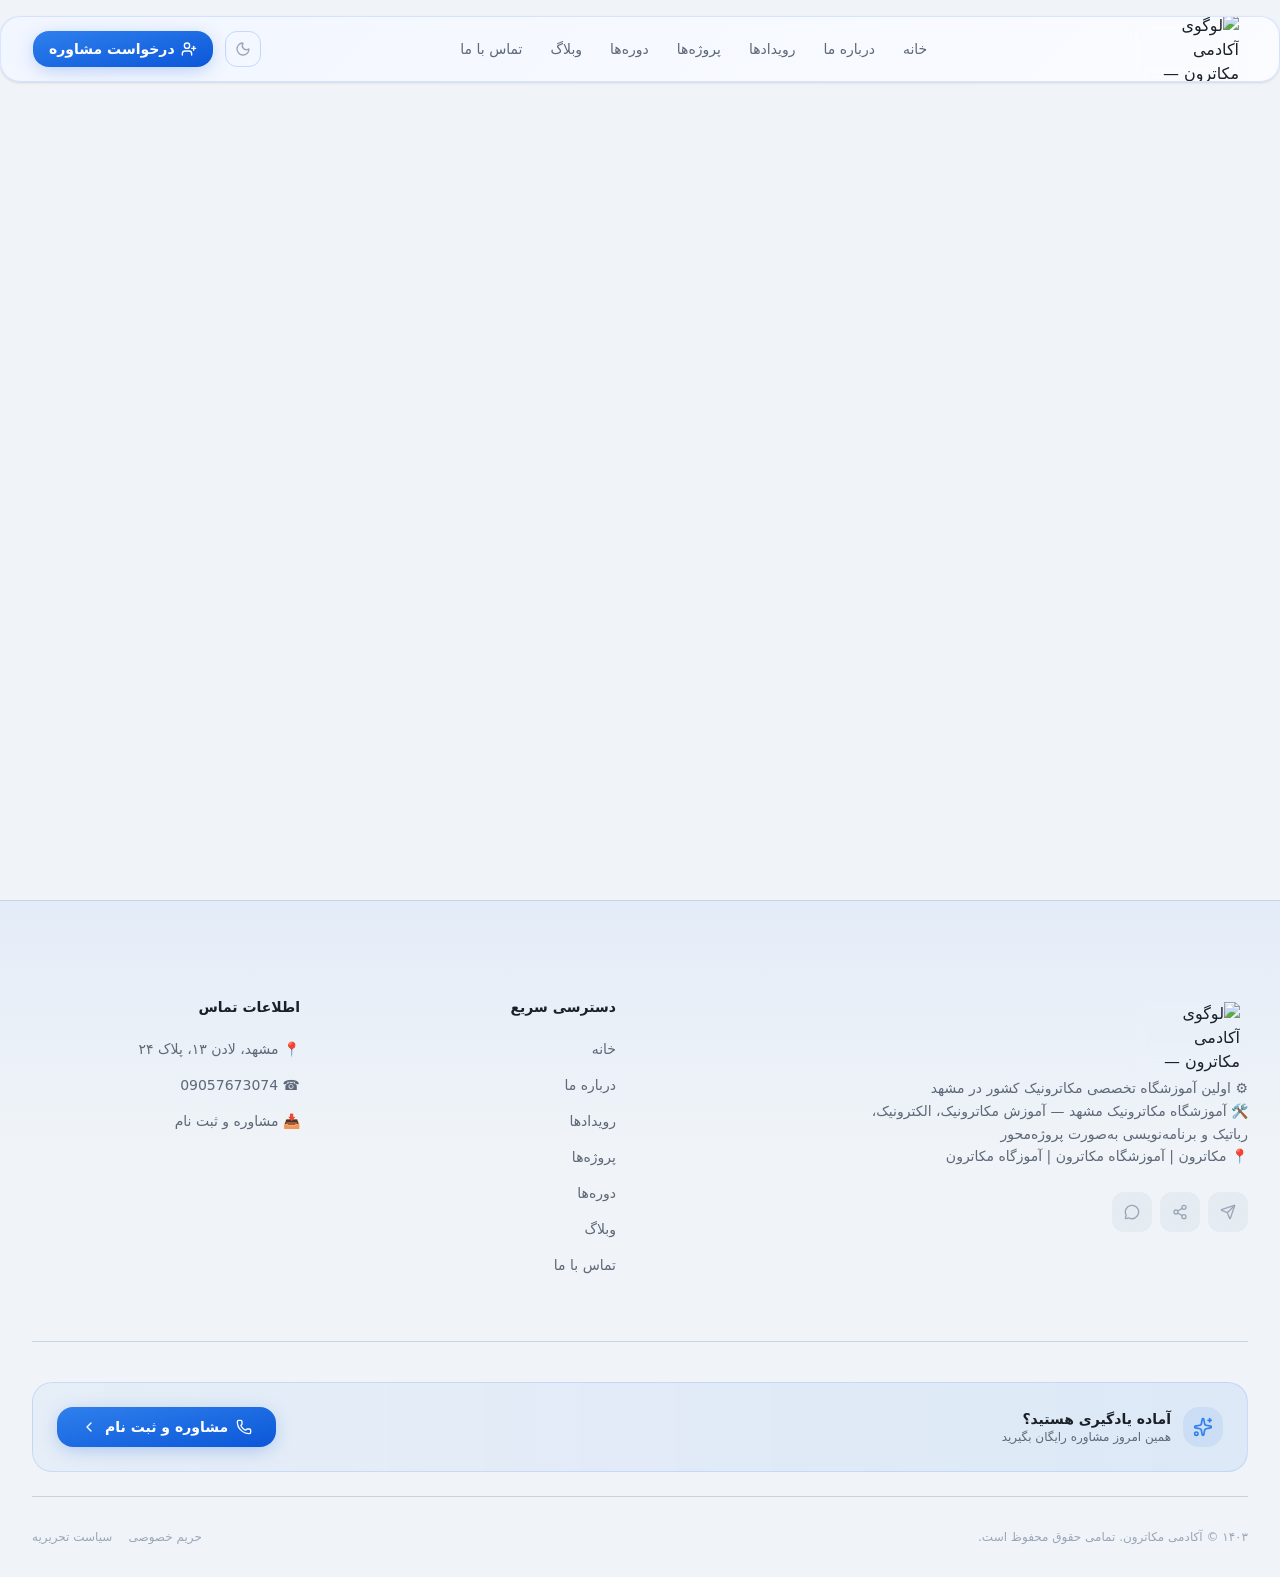
==== index.html @ 3b6132dd "feat: update build" ====
<!DOCTYPE html>
<html lang="fa" dir="rtl">
  <head>
    <meta charset="UTF-8" />
    <meta name="viewport" content="width=device-width, initial-scale=1.0" />
    <title>آموزشگاه مکاترونیک مشهد | آکادمی مکاترون | اولین آموزشگاه مکاترونیک کشور</title>
    <meta
      name="description"
      content="آکادمی مکاترون، اولین آموزشگاه تخصصی مکاترونیک کشور در مشهد. آموزش مکاترونیک، رباتیک، الکترونیک، اتوماسیون و برنامه‌نویسی به‌صورت پروژه‌محور. آموزشگاه مکاترونیک مشهد | مکاترون | آموزگاه مکاترون"
    />
    <meta
      name="keywords"
      content="اولین آموزشگاه مکاترونیک کشور، آموزشگاه مکاترونیک، آموزشگاه مکاترونیک مشهد، مکاترون، آموزگاه مکاترون، آموزشگاه مکاترون، آموزش مکاترونیک، آکادمی مکاترون، مکاترونیک مشهد، آموزش رباتیک مشهد، آموزش الکترونیک مشهد، Mechatron"
    />
    <meta name="author" content="آکادمی مکاترون" />
    <meta name="robots" content="index, follow, max-image-preview:large, max-snippet:-1" />
    <meta name="googlebot" content="index, follow" />
    <meta name="theme-color" content="#2F80ED" />
    <meta name="color-scheme" content="light dark" />
    <link rel="canonical" href="https://mechatron.ir/" />
    <link rel="icon" href="/favicon.ico" sizes="any" />
    <link rel="apple-touch-icon" href="/favicon.ico" />
    <link rel="manifest" href="/manifest.webmanifest" />

    <!-- Open Graph -->
    <meta property="og:type" content="website" />
    <meta property="og:locale" content="fa_IR" />
    <meta property="og:site_name" content="آکادمی مکاترون" />
    <meta property="og:url" content="https://mechatron.ir/" />
    <meta
      property="og:title"
      content="آموزشگاه مکاترونیک مشهد | آکادمی مکاترون | اولین آموزشگاه مکاترونیک کشور"
    />
    <meta
      property="og:description"
      content="آکادمی مکاترون، اولین آموزشگاه تخصصی مکاترونیک کشور در مشهد. آموزش مکاترونیک، رباتیک و الکترونیک به‌صورت پروژه‌محور."
    />
    <meta property="og:image" content="https://mechatron.ir/images/blog/robotics-learning-path.webp" />
    <meta property="og:image:alt" content="آکادمی مکاترون — آموزشگاه مکاترونیک مشهد" />

    <!-- Twitter -->
    <meta name="twitter:card" content="summary_large_image" />
    <meta
      name="twitter:title"
      content="آموزشگاه مکاترونیک مشهد | آکادمی مکاترون"
    />
    <meta
      name="twitter:description"
      content="اولین آموزشگاه تخصصی مکاترونیک کشور در مشهد — مکاترون | آموزش مکاترونیک"
    />
    <meta name="twitter:image" content="https://mechatron.ir/images/blog/robotics-learning-path.webp" />

    <!-- Preload only the hero/display weight to avoid competing network for LCP -->
    <link
      rel="preload"
      href="/fonts/PeydaWeb-ExtraBold.woff2"
      as="font"
      type="font/woff2"
      crossorigin
    />

    <script type="application/ld+json">
      {
        "@context": "https://schema.org",
        "@graph": [
          {
            "@type": "EducationalOrganization",
            "@id": "https://mechatron.ir/#organization",
            "name": "آکادمی مکاترون",
            "alternateName": [
              "مکاترون",
              "آموزشگاه مکاترون",
              "آموزگاه مکاترون",
              "Mechatron",
              "آموزشگاه مکاترونیک مشهد"
            ],
            "url": "https://mechatron.ir/",
            "logo": "https://mechatron.ir/favicon.ico",
            "image": "https://mechatron.ir/images/blog/robotics-learning-path.webp",
            "description": "اولین آموزشگاه تخصصی مکاترونیک کشور در مشهد. آموزش مکاترونیک، رباتیک، الکترونیک، اتوماسیون و برنامه‌نویسی به‌صورت پروژه‌محور.",
            "slogan": "اولین آموزشگاه مکاترونیک کشور",
            "telephone": "+989057673074",
            "address": {
              "@type": "PostalAddress",
              "streetAddress": "لادن ۱۳",
              "addressLocality": "مشهد",
              "addressRegion": "خراسان رضوی",
              "addressCountry": "IR"
            },
            "geo": {
              "@type": "GeoCoordinates",
              "addressLocality": "مشهد"
            },
            "areaServed": {
              "@type": "City",
              "name": "مشهد"
            },
            "sameAs": [
              "https://instagram.com/mechatron_ir",
              "https://t.me/Mechatron_Ir",
              "https://t.me/mechatron_academy"
            ],
            "knowsAbout": [
              "مکاترونیک",
              "رباتیک",
              "الکترونیک",
              "اتوماسیون صنعتی",
              "برنامه‌نویسی",
              "اینترنت اشیا"
            ]
          },
          {
            "@type": "WebSite",
            "@id": "https://mechatron.ir/#website",
            "url": "https://mechatron.ir/",
            "name": "آکادمی مکاترون",
            "inLanguage": "fa-IR",
            "publisher": { "@id": "https://mechatron.ir/#organization" }
          },
          {
            "@type": "WebPage",
            "@id": "https://mechatron.ir/#webpage",
            "url": "https://mechatron.ir/",
            "name": "آموزشگاه مکاترونیک مشهد | آکادمی مکاترون",
            "isPartOf": { "@id": "https://mechatron.ir/#website" },
            "about": { "@id": "https://mechatron.ir/#organization" },
            "description": "آموزشگاه مکاترونیک مشهد — اولین آموزشگاه مکاترونیک کشور. مکاترون | آموزش مکاترونیک | آموزگاه مکاترون",
            "inLanguage": "fa-IR"
          }
        ]
      }
    </script>
    <script type="module" crossorigin src="/assets/index-DF795TK7.js"></script>
    <link rel="modulepreload" crossorigin href="/assets/swiper-lKIb5NfX.js">
    <link rel="modulepreload" crossorigin href="/assets/vue-vendor-bOgKDRmO.js">
    <link rel="stylesheet" crossorigin href="/assets/swiper-Cn04LKBp.css">
    <link rel="stylesheet" crossorigin href="/assets/index-B9xXZcGS.css">
  </head>
  <body>
    <noscript>
      <div style="max-width: 48rem; margin: 2rem auto; padding: 1rem; font-family: Tahoma, sans-serif; line-height: 1.8; direction: rtl; text-align: right">
        <h1>آکادمی مکاترون — اولین آموزشگاه مکاترونیک کشور</h1>
        <p>
          آموزشگاه مکاترونیک مشهد (مکاترون / آموزگاه مکاترون) دوره‌های آموزش مکاترونیک،
          رباتیک، الکترونیک و اتوماسیون را به‌صورت پروژه‌محور ارائه می‌دهد.
        </p>
        <p>آدرس: مشهد، لادن ۱۳ | تلفن: 09057673074</p>
        <p>
          برای مشاهده سایت، جاوااسکریپت مرورگر را فعال کنید یا با ما در
          <a href="https://instagram.com/mechatron_ir">اینستاگرام</a>
          و
          <a href="https://t.me/Mechatron_Ir">تلگرام</a>
          در ارتباط باشید.
        </p>
      </div>
    </noscript>
    <div id="app"></div>
  </body>
</html>
---- assets/index-B9xXZcGS.css ----
.mobile-menu-enter-active[data-v-77d80395]{animation:.35s cubic-bezier(.34,1.56,.64,1) menu-open}.mobile-menu-leave-active[data-v-77d80395]{animation:.25s ease-in menu-close}@layer properties{@supports (((-webkit-hyphens:none)) and (not (margin-trim:inline))) or ((-moz-orient:inline) and (not (color:rgb(from red r g b)))){*,:before,:after{--tw-translate-x:0;--tw-translate-y:0;--tw-translate-z:0;--tw-scale-x:1;--tw-scale-y:1;--tw-scale-z:1;--tw-rotate-x:initial;--tw-rotate-y:initial;--tw-rotate-z:initial;--tw-skew-x:initial;--tw-skew-y:initial;--tw-space-y-reverse:0;--tw-border-style:solid;--tw-gradient-position:initial;--tw-gradient-from:#0000;--tw-gradient-via:#0000;--tw-gradient-to:#0000;--tw-gradient-stops:initial;--tw-gradient-via-stops:initial;--tw-gradient-from-position:0%;--tw-gradient-via-position:50%;--tw-gradient-to-position:100%;--tw-leading:initial;--tw-font-weight:initial;--tw-tracking:initial;--tw-ordinal:initial;--tw-slashed-zero:initial;--tw-numeric-figure:initial;--tw-numeric-spacing:initial;--tw-numeric-fraction:initial;--tw-shadow:0 0 #0000;--tw-shadow-color:initial;--tw-shadow-alpha:100%;--tw-inset-shadow:0 0 #0000;--tw-inset-shadow-color:initial;--tw-inset-shadow-alpha:100%;--tw-ring-color:initial;--tw-ring-shadow:0 0 #0000;--tw-inset-ring-color:initial;--tw-inset-ring-shadow:0 0 #0000;--tw-ring-inset:initial;--tw-ring-offset-width:0px;--tw-ring-offset-color:#fff;--tw-ring-offset-shadow:0 0 #0000;--tw-blur:initial;--tw-brightness:initial;--tw-contrast:initial;--tw-grayscale:initial;--tw-hue-rotate:initial;--tw-invert:initial;--tw-opacity:initial;--tw-saturate:initial;--tw-sepia:initial;--tw-drop-shadow:initial;--tw-drop-shadow-color:initial;--tw-drop-shadow-alpha:100%;--tw-drop-shadow-size:initial;--tw-backdrop-blur:initial;--tw-backdrop-brightness:initial;--tw-backdrop-contrast:initial;--tw-backdrop-grayscale:initial;--tw-backdrop-hue-rotate:initial;--tw-backdrop-invert:initial;--tw-backdrop-opacity:initial;--tw-backdrop-saturate:initial;--tw-backdrop-sepia:initial;--tw-duration:initial;--tw-ease:initial;--tw-outline-style:solid}::backdrop{--tw-translate-x:0;--tw-translate-y:0;--tw-translate-z:0;--tw-scale-x:1;--tw-scale-y:1;--tw-scale-z:1;--tw-rotate-x:initial;--tw-rotate-y:initial;--tw-rotate-z:initial;--tw-skew-x:initial;--tw-skew-y:initial;--tw-space-y-reverse:0;--tw-border-style:solid;--tw-gradient-position:initial;--tw-gradient-from:#0000;--tw-gradient-via:#0000;--tw-gradient-to:#0000;--tw-gradient-stops:initial;--tw-gradient-via-stops:initial;--tw-gradient-from-position:0%;--tw-gradient-via-position:50%;--tw-gradient-to-position:100%;--tw-leading:initial;--tw-font-weight:initial;--tw-tracking:initial;--tw-ordinal:initial;--tw-slashed-zero:initial;--tw-numeric-figure:initial;--tw-numeric-spacing:initial;--tw-numeric-fraction:initial;--tw-shadow:0 0 #0000;--tw-shadow-color:initial;--tw-shadow-alpha:100%;--tw-inset-shadow:0 0 #0000;--tw-inset-shadow-color:initial;--tw-inset-shadow-alpha:100%;--tw-ring-color:initial;--tw-ring-shadow:0 0 #0000;--tw-inset-ring-color:initial;--tw-inset-ring-shadow:0 0 #0000;--tw-ring-inset:initial;--tw-ring-offset-width:0px;--tw-ring-offset-color:#fff;--tw-ring-offset-shadow:0 0 #0000;--tw-blur:initial;--tw-brightness:initial;--tw-contrast:initial;--tw-grayscale:initial;--tw-hue-rotate:initial;--tw-invert:initial;--tw-opacity:initial;--tw-saturate:initial;--tw-sepia:initial;--tw-drop-shadow:initial;--tw-drop-shadow-color:initial;--tw-drop-shadow-alpha:100%;--tw-drop-shadow-size:initial;--tw-backdrop-blur:initial;--tw-backdrop-brightness:initial;--tw-backdrop-contrast:initial;--tw-backdrop-grayscale:initial;--tw-backdrop-hue-rotate:initial;--tw-backdrop-invert:initial;--tw-backdrop-opacity:initial;--tw-backdrop-saturate:initial;--tw-backdrop-sepia:initial;--tw-duration:initial;--tw-ease:initial;--tw-outline-style:solid}}}@layer theme{:root,:host{--font-sans:-apple-system, BlinkMacSystemFont, "Segoe UI", Roboto, "Helvetica Neue", "Noto Sans", Arial, sans-serif, "Apple Color Emoji", "Segoe UI Emoji", "Segoe UI Symbol", "Noto Color Emoji";--font-mono:ui-monospace, SFMono-Regular, Menlo, Monaco, Consolas, "Liberation Mono", "Courier New", monospace;--color-red-400:#ff6568;--color-red-500:#fb2c36;--color-red-600:#e40014;--color-red-700:#bf000f;--color-orange-500:#fe6e00;--color-orange-600:#f05100;--color-orange-700:#c53c00;--color-amber-400:#fcbb00;--color-amber-500:#f99c00;--color-amber-600:#dd7400;--color-amber-700:#b75000;--color-lime-500:#80cd00;--color-lime-600:#62a400;--color-lime-700:#4b7d00;--color-green-500:#00c758;--color-green-600:#00a544;--color-emerald-300:#5ee9b5;--color-emerald-400:#00d294;--color-emerald-500:#00bb7f;--color-emerald-600:#009767;--color-emerald-700:#007956;--color-teal-500:#00baa7;--color-teal-600:#009588;--color-teal-700:#00776e;--color-cyan-500:#00b7d7;--color-cyan-600:#0092b5;--color-cyan-700:#007492;--color-sky-500:#00a5ef;--color-sky-600:#0084cc;--color-sky-700:#0069a4;--color-blue-400:#54a2ff;--color-blue-500:#3080ff;--color-blue-600:#155dfc;--color-blue-700:#1447e6;--color-indigo-500:#625fff;--color-indigo-600:#4f39f6;--color-indigo-700:#432dd7;--color-violet-400:#a685ff;--color-violet-500:#8d54ff;--color-violet-600:#7f22fe;--color-violet-700:#7008e7;--color-purple-500:#ac4bff;--color-purple-600:#9810fa;--color-purple-700:#8200da;--color-fuchsia-500:#e12afb;--color-fuchsia-600:#c600db;--color-fuchsia-700:#a600b5;--color-pink-500:#f6339a;--color-pink-600:#e30076;--color-pink-700:#c4005c;--color-rose-500:#ff2357;--color-rose-600:#e70044;--color-rose-700:#c20039;--color-slate-500:#62748e;--color-slate-600:#45556c;--color-slate-700:#314158;--color-black:#000;--color-white:#fff;--spacing:.25rem;--container-sm:24rem;--container-lg:32rem;--container-xl:36rem;--container-2xl:42rem;--container-3xl:48rem;--container-4xl:56rem;--container-5xl:64rem;--container-6xl:72rem;--container-7xl:80rem;--text-xs:.75rem;--text-xs--line-height:calc(1 / .75);--text-sm:.875rem;--text-sm--line-height:calc(1.25 / .875);--text-base:1rem;--text-base--line-height:calc(1.5 / 1);--text-lg:1.125rem;--text-lg--line-height:calc(1.75 / 1.125);--text-xl:1.25rem;--text-xl--line-height:calc(1.75 / 1.25);--text-2xl:1.5rem;--text-2xl--line-height:calc(2 / 1.5);--text-3xl:1.875rem;--text-3xl--line-height:calc(2.25 / 1.875);--text-4xl:2.25rem;--text-4xl--line-height:calc(2.5 / 2.25);--text-5xl:3rem;--text-5xl--line-height:1;--text-6xl:3.75rem;--text-6xl--line-height:1;--text-7xl:4.5rem;--text-7xl--line-height:1;--font-weight-medium:500;--font-weight-semibold:600;--font-weight-bold:700;--font-weight-extrabold:800;--tracking-tight:-.025em;--tracking-wide:.025em;--leading-snug:1.375;--leading-relaxed:1.625;--radius-md:.5rem;--radius-lg:.75rem;--radius-xl:1rem;--radius-2xl:1.25rem;--radius-3xl:1.5rem;--ease-in:cubic-bezier(.4, 0, 1, 1);--ease-out:cubic-bezier(0, 0, .2, 1);--animate-ping:ping 1s cubic-bezier(0, 0, .2, 1) infinite;--blur-sm:8px;--blur-md:12px;--blur-xl:24px;--blur-2xl:40px;--blur-3xl:64px;--default-transition-duration:.15s;--default-transition-timing-function:cubic-bezier(.4, 0, .2, 1);--default-font-family:var(--font-sans);--default-mono-font-family:var(--font-mono);--color-primary-100:#d9e6ff;--color-primary-300:#8eb6ff;--color-primary-400:#598eff;--color-primary-500:#2f80ed;--color-primary-600:#0b56d8;--color-primary-700:#0d2b5e;--color-primary-800:#0a234d;--color-primary:#0b56d8;--color-secondary-100:#d5e9ff;--color-secondary-400:#5795ff;--color-secondary-800:#0a234d;--color-surface-page:#f0f4f8;--color-surface-card:#fff;--color-surface-border:#c8d3e0;--color-surface-dark-page:#0d1117;--color-surface-dark-card:#1a2028;--color-surface-dark-border:#2d3540;--color-text-primary:#1a2028;--color-text-secondary:#5e6878;--color-text-muted:#9aa6b8;--color-text-dark-primary:#e1e8f0;--color-text-dark-secondary:#a8b8c8;--color-text-dark-muted:#4a5260;--font-family-sans:"PeydaWeb", system-ui, -apple-system, sans-serif;--radius-full:9999px;--animate-float-fast:float-fast 3s ease-in-out infinite;--animate-float-hero:float-hero 4s ease-in-out infinite;--animate-float-hero-slow:float-hero-slow 5s ease-in-out infinite;--animate-shimmer-text:shimmer-text 6s ease-in-out infinite;--animate-gradient-shift:gradient-shift 6s ease-in-out infinite;--animate-fade-in-up:fade-in-up-lg .8s ease-out both;--animate-slide-up:fade-in-up .7s ease-out both;--animate-modal-in:modal-in .4s cubic-bezier(.34, 1.56, .64, 1) both}@supports (color:color(display-p3 0 0 0)){:root,:host{--color-red-400:color(display-p3 .933534 .431676 .423491);--color-red-500:color(display-p3 .903738 .262579 .253307);--color-red-600:color(display-p3 .830323 .140383 .133196);--color-red-700:color(display-p3 .692737 .116232 .104679);--color-orange-500:color(display-p3 .946589 .449788 .0757345);--color-orange-600:color(display-p3 .887467 .341665 .0219962);--color-orange-700:color(display-p3 .729844 .257256 .0511062);--color-amber-400:color(display-p3 .959186 .738519 .118268);--color-amber-500:color(display-p3 .93994 .620584 .0585367);--color-amber-600:color(display-p3 .827144 .467166 .0336006);--color-amber-700:color(display-p3 .67989 .32771 .0520514);--color-lime-500:color(display-p3 .5627 .801803 .131231);--color-lime-600:color(display-p3 .435354 .640614 .0909333);--color-lime-700:color(display-p3 .333353 .486326 .0944279);--color-green-500:color(display-p3 .308734 .774754 .374307);--color-green-600:color(display-p3 .243882 .640824 .294808);--color-emerald-300:color(display-p3 .524941 .903425 .722352);--color-emerald-400:color(display-p3 .334701 .819603 .591575);--color-emerald-500:color(display-p3 .267113 .726847 .508397);--color-emerald-600:color(display-p3 .206557 .589057 .413962);--color-emerald-700:color(display-p3 .164041 .470229 .343508);--color-teal-500:color(display-p3 .266569 .721518 .655462);--color-teal-600:color(display-p3 .207114 .579584 .53668);--color-teal-700:color(display-p3 .174094 .461318 .433866);--color-cyan-500:color(display-p3 .246703 .710032 .841444);--color-cyan-600:color(display-p3 .193249 .564651 .707197);--color-cyan-700:color(display-p3 .164124 .451431 .570574);--color-sky-500:color(display-p3 .219113 .639027 .931479);--color-sky-600:color(display-p3 .162505 .509376 .796082);--color-sky-700:color(display-p3 .130314 .404568 .640847);--color-blue-400:color(display-p3 .397443 .62813 .992116);--color-blue-500:color(display-p3 .266422 .491219 .988624);--color-blue-600:color(display-p3 .174493 .358974 .950247);--color-blue-700:color(display-p3 .1379 .274983 .867624);--color-indigo-500:color(display-p3 .380374 .372235 .971707);--color-indigo-600:color(display-p3 .297656 .227891 .929242);--color-indigo-700:color(display-p3 .251282 .180274 .81203);--color-violet-400:color(display-p3 .631215 .522175 .990008);--color-violet-500:color(display-p3 .523372 .329605 .990884);--color-violet-600:color(display-p3 .459951 .162666 .957985);--color-violet-700:color(display-p3 .40161 .0841901 .871151);--color-purple-500:color(display-p3 .629519 .30089 .990817);--color-purple-600:color(display-p3 .546729 .130167 .94439);--color-purple-700:color(display-p3 .465298 .0652579 .824397);--color-fuchsia-500:color(display-p3 .81268 .241966 .951571);--color-fuchsia-600:color(display-p3 .716587 .083681 .841036);--color-fuchsia-700:color(display-p3 .601715 .077561 .692792);--color-pink-500:color(display-p3 .88894 .276457 .595049);--color-pink-600:color(display-p3 .825649 .141205 .459338);--color-pink-700:color(display-p3 .711537 .101006 .358209);--color-rose-500:color(display-p3 .921824 .240748 .355666);--color-rose-600:color(display-p3 .848792 .102011 .269259);--color-rose-700:color(display-p3 .711801 .0770816 .226777);--color-slate-500:color(display-p3 .397645 .452653 .547642);--color-slate-600:color(display-p3 .283418 .332214 .416355);--color-slate-700:color(display-p3 .205992 .253487 .336039)}}@supports (color:lab(0% 0 0)){:root,:host{--color-red-400:lab(63.7053% 60.745 31.3109);--color-red-500:lab(55.4814% 75.0732 48.8528);--color-red-600:lab(48.4493% 77.4328 61.5452);--color-red-700:lab(40.4273% 67.2623 53.7441);--color-orange-500:lab(64.272% 57.1788 90.3583);--color-orange-600:lab(57.1026% 64.2584 89.8886);--color-orange-700:lab(46.4615% 57.7275 70.8507);--color-amber-400:lab(80.1641% 16.6016 99.2089);--color-amber-500:lab(72.7183% 31.8672 97.9407);--color-amber-600:lab(60.3514% 40.5624 87.1228);--color-amber-700:lab(47.2709% 42.9082 69.2966);--color-lime-500:lab(75.3197% -46.6547 86.1778);--color-lime-600:lab(61.1055% -41.0235 73.1483);--color-lime-700:lab(47.246% -32.2589 55.8249);--color-green-500:lab(70.5521% -66.5147 45.8073);--color-green-600:lab(59.0978% -58.6621 41.2579);--color-emerald-300:lab(83.9203% -48.7124 13.8849);--color-emerald-400:lab(75.0771% -60.7313 19.4147);--color-emerald-500:lab(66.9756% -58.27 19.5419);--color-emerald-600:lab(55.0481% -49.9246 15.93);--color-emerald-700:lab(44.4871% -41.0396 11.0361);--color-teal-500:lab(67.3859% -49.0983 -2.63511);--color-teal-600:lab(55.0223% -41.0774 -3.90277);--color-teal-700:lab(44.4134% -33.1436 -4.22149);--color-cyan-500:lab(67.805% -35.3952 -30.2018);--color-cyan-600:lab(55.1767% -26.7496 -30.5139);--color-cyan-700:lab(44.7267% -21.5987 -26.118);--color-sky-500:lab(63.3038% -18.433 -51.0407);--color-sky-600:lab(51.7754% -11.4712 -49.8349);--color-sky-700:lab(41.6013% -9.10804 -42.5647);--color-blue-400:lab(65.0361% -1.42065 -56.9802);--color-blue-500:lab(54.1736% 13.3369 -74.6839);--color-blue-600:lab(44.0605% 29.0279 -86.0352);--color-blue-700:lab(36.9089% 35.0961 -85.6872);--color-indigo-500:lab(48.295% 38.3129 -81.9673);--color-indigo-600:lab(38.4009% 52.6132 -92.3857);--color-indigo-700:lab(32.4486% 49.2217 -84.6695);--color-violet-400:lab(62.8239% 34.9159 -60.0512);--color-violet-500:lab(49.9355% 55.1776 -81.8963);--color-violet-600:lab(41.088% 68.9966 -91.995);--color-violet-700:lab(35.2783% 67.9912 -88.793);--color-purple-500:lab(52.0183% 66.11 -78.2316);--color-purple-600:lab(43.0295% 75.21 -86.5669);--color-purple-700:lab(36.1758% 69.8525 -80.0381);--color-fuchsia-500:lab(56.4256% 83.132 -64.639);--color-fuchsia-600:lab(47.5131% 83.4271 -63.0363);--color-fuchsia-700:lab(39.787% 72.2653 -53.1244);--color-pink-500:lab(56.9303% 76.8162 -8.07021);--color-pink-600:lab(49.5493% 79.8381 2.31768);--color-pink-700:lab(42.1737% 71.8009 7.42233);--color-rose-500:lab(56.101% 79.4328 31.4532);--color-rose-600:lab(49.1882% 81.577 36.0311);--color-rose-700:lab(41.1651% 71.6251 30.3087);--color-slate-500:lab(48.0876% -2.03595 -16.5814);--color-slate-600:lab(35.5623% -1.74978 -15.4316);--color-slate-700:lab(26.9569% -1.47016 -15.6993)}}}@layer base{*,:after,:before{box-sizing:border-box;border:0 solid;margin:0;padding:0}::backdrop{box-sizing:border-box;border:0 solid;margin:0;padding:0}::-webkit-file-upload-button{box-sizing:border-box;border:0 solid;margin:0;padding:0}::file-selector-button{box-sizing:border-box;border:0 solid;margin:0;padding:0}html,:host{-webkit-text-size-adjust:100%;-moz-tab-size:4;tab-size:4;line-height:1.5;font-family:var(--default-font-family,-apple-system, BlinkMacSystemFont, "Segoe UI", Roboto, "Helvetica Neue", "Noto Sans", Arial, sans-serif, "Apple Color Emoji", "Segoe UI Emoji", "Segoe UI Symbol", "Noto Color Emoji");font-feature-settings:var(--default-font-feature-settings,normal);font-variation-settings:var(--default-font-variation-settings,normal);-webkit-tap-highlight-color:transparent}hr{height:0;color:inherit;border-top-width:1px}abbr:where([title]){-webkit-text-decoration:underline dotted;text-decoration:underline dotted}h1,h2,h3,h4,h5,h6{font-size:inherit;font-weight:inherit}a{color:inherit;-webkit-text-decoration:inherit;-webkit-text-decoration:inherit;-webkit-text-decoration:inherit;-webkit-text-decoration:inherit;text-decoration:inherit}b,strong{font-weight:bolder}code,kbd,samp,pre{font-family:var(--default-mono-font-family,ui-monospace, SFMono-Regular, Menlo, Monaco, Consolas, "Liberation Mono", "Courier New", monospace);font-feature-settings:var(--default-mono-font-feature-settings,normal);font-variation-settings:var(--default-mono-font-variation-settings,normal);font-size:1em}small{font-size:80%}sub,sup{vertical-align:baseline;font-size:75%;line-height:0;position:relative}sub{bottom:-.25em}sup{top:-.5em}table{text-indent:0;border-color:inherit;border-collapse:collapse}:-moz-focusring:where(:not(iframe)){outline:auto}progress{vertical-align:baseline}summary{display:list-item}ol,ul,menu{list-style:none}img,svg,video,canvas,audio,iframe,embed,object{vertical-align:middle;display:block}img,video{max-width:100%;height:auto}button,input,select,optgroup,textarea{font:inherit;font-feature-settings:inherit;font-variation-settings:inherit;letter-spacing:inherit;color:inherit;opacity:1;background-color:#0000;border-radius:0}::-webkit-file-upload-button{font:inherit;font-feature-settings:inherit;font-variation-settings:inherit;letter-spacing:inherit;color:inherit;opacity:1;background-color:#0000;border-radius:0}::file-selector-button{font:inherit;font-feature-settings:inherit;font-variation-settings:inherit;letter-spacing:inherit;color:inherit;opacity:1;background-color:#0000;border-radius:0}:where(select:-webkit-any([multiple],[size])) optgroup{font-weight:bolder}:where(select:is([multiple],[size])) optgroup{font-weight:bolder}:where(select:-webkit-any([multiple],[size])) optgroup option{padding-inline-start:20px}:where(select:is([multiple],[size])) optgroup option{padding-inline-start:20px}::-webkit-file-upload-button{margin-inline-end:4px}::file-selector-button{margin-inline-end:4px}::placeholder{opacity:1}@supports (not ((-webkit-appearance:-apple-pay-button))) or (contain-intrinsic-size:1px){::placeholder{color:currentColor}@supports (color:color-mix(in lab, red, red)){::placeholder{color:color-mix(in oklab, currentcolor 50%, transparent)}}}textarea{resize:vertical}::-webkit-search-decoration{-webkit-appearance:none}::-webkit-date-and-time-value{min-height:1lh;text-align:inherit}::-webkit-datetime-edit{display:inline-flex}::-webkit-datetime-edit-fields-wrapper{padding:0}::-webkit-datetime-edit{padding-block-start:0;padding-block-end:0}::-webkit-datetime-edit-year-field{padding-block-start:0;padding-block-end:0}::-webkit-datetime-edit-month-field{padding-block-start:0;padding-block-end:0}::-webkit-datetime-edit-day-field{padding-block-start:0;padding-block-end:0}::-webkit-datetime-edit-hour-field{padding-block-start:0;padding-block-end:0}::-webkit-datetime-edit-minute-field{padding-block-start:0;padding-block-end:0}::-webkit-datetime-edit-second-field{padding-block-start:0;padding-block-end:0}::-webkit-datetime-edit-millisecond-field{padding-block-start:0;padding-block-end:0}::-webkit-datetime-edit-meridiem-field{padding-block-start:0;padding-block-end:0}::-webkit-calendar-picker-indicator{line-height:1}:-moz-ui-invalid{box-shadow:none}button{-webkit-appearance:button;appearance:button}input:where([type=button],[type=reset],[type=submit]){-webkit-appearance:button;appearance:button}::-webkit-file-upload-button{-webkit-appearance:button;appearance:button}::file-selector-button{-webkit-appearance:button;appearance:button}::-webkit-inner-spin-button{height:auto}::-webkit-outer-spin-button{height:auto}[hidden]:where(:not([hidden=until-found])){display:none!important}}@layer components;@layer utilities{.pointer-events-auto{pointer-events:auto}.pointer-events-none{pointer-events:none}.sr-only{clip-path:inset(50%);white-space:nowrap;border-width:0;width:1px;height:1px;margin:-1px;padding:0;position:absolute;overflow:hidden}.absolute{position:absolute}.fixed{position:fixed}.relative{position:relative}.inset-0{top:0;bottom:0;left:0;right:0}.inset-y-0{top:0;bottom:0}.-top-32{top:calc(var(--spacing) * -32)}.-top-40{top:calc(var(--spacing) * -40)}.top-0{top:0}.top-1\/2{top:50%}.top-1\/3{top:33.3333%}.top-3{top:calc(var(--spacing) * 3)}.top-4{top:calc(var(--spacing) * 4)}.top-30{top:calc(var(--spacing) * 30)}.top-36{top:calc(var(--spacing) * 36)}.-right-24{right:calc(var(--spacing) * -24)}.-right-32{right:calc(var(--spacing) * -32)}.-right-40{right:calc(var(--spacing) * -40)}.right-0{right:0}.right-3{right:calc(var(--spacing) * 3)}.right-4{right:calc(var(--spacing) * 4)}.right-\[3\%\]{right:3%}.right-\[8\%\]{right:8%}.right-\[10\%\]{right:10%}.-bottom-0\.5{bottom:calc(var(--spacing) * -.5)}.-bottom-1{bottom:calc(var(--spacing) * -1)}.-bottom-3{bottom:calc(var(--spacing) * -3)}.-bottom-40{bottom:calc(var(--spacing) * -40)}.bottom-3{bottom:calc(var(--spacing) * 3)}.bottom-4{bottom:calc(var(--spacing) * 4)}.bottom-28{bottom:calc(var(--spacing) * 28)}.bottom-36{bottom:calc(var(--spacing) * 36)}.bottom-\[-1px\]{bottom:-1px}.-left-3{left:calc(var(--spacing) * -3)}.-left-24{left:calc(var(--spacing) * -24)}.-left-32{left:calc(var(--spacing) * -32)}.-left-40{left:calc(var(--spacing) * -40)}.left-0{left:0}.left-1\/2{left:50%}.left-3{left:calc(var(--spacing) * 3)}.left-\[3\%\]{left:3%}.left-\[8\%\]{left:8%}.left-\[10\%\]{left:10%}.z-10{z-index:10}.z-40{z-index:40}.z-50{z-index:50}.z-\[1\]{z-index:1}.z-\[100\]{z-index:100}.-mx-5{margin-inline:calc(var(--spacing) * -5)}.mx-1{margin-inline:var(--spacing)}.mx-2{margin-inline:calc(var(--spacing) * 2)}.mx-4{margin-inline:calc(var(--spacing) * 4)}.mx-auto{margin-inline-start:auto;margin-inline-end:auto}.my-3{margin-block:calc(var(--spacing) * 3)}.-mt-5{margin-top:calc(var(--spacing) * -5)}.mt-0\.5{margin-top:calc(var(--spacing) * .5)}.mt-1{margin-top:var(--spacing)}.mt-2{margin-top:calc(var(--spacing) * 2)}.mt-4{margin-top:calc(var(--spacing) * 4)}.mt-6{margin-top:calc(var(--spacing) * 6)}.mt-8{margin-top:calc(var(--spacing) * 8)}.mt-12{margin-top:calc(var(--spacing) * 12)}.mt-auto{margin-top:auto}.mb-1{margin-bottom:var(--spacing)}.mb-1\.5{margin-bottom:calc(var(--spacing) * 1.5)}.mb-2{margin-bottom:calc(var(--spacing) * 2)}.mb-2\.5{margin-bottom:calc(var(--spacing) * 2.5)}.mb-3{margin-bottom:calc(var(--spacing) * 3)}.mb-4{margin-bottom:calc(var(--spacing) * 4)}.mb-5{margin-bottom:calc(var(--spacing) * 5)}.mb-6{margin-bottom:calc(var(--spacing) * 6)}.mb-7{margin-bottom:calc(var(--spacing) * 7)}.mb-8{margin-bottom:calc(var(--spacing) * 8)}.mb-10{margin-bottom:calc(var(--spacing) * 10)}.mb-12{margin-bottom:calc(var(--spacing) * 12)}.mb-16{margin-bottom:calc(var(--spacing) * 16)}.ml-1{margin-left:var(--spacing)}.line-clamp-2{-webkit-line-clamp:2;-webkit-box-orient:vertical;display:-webkit-box;overflow:hidden}.line-clamp-3{-webkit-line-clamp:3;-webkit-box-orient:vertical;display:-webkit-box;overflow:hidden}.block{display:block}.flex{display:flex}.grid{display:grid}.hidden{display:none}.inline-block{display:inline-block}.inline-flex{display:inline-flex}.aspect-\[3\/4\]{aspect-ratio:3/4}.aspect-\[16\/9\]{aspect-ratio:16/9}.aspect-\[16\/10\]{aspect-ratio:16/10}.aspect-square{aspect-ratio:1}.\!h-auto{height:auto!important}.h-0\.5{height:calc(var(--spacing) * .5)}.h-1{height:var(--spacing)}.h-1\.5{height:calc(var(--spacing) * 1.5)}.h-3{height:calc(var(--spacing) * 3)}.h-3\.5{height:calc(var(--spacing) * 3.5)}.h-4{height:calc(var(--spacing) * 4)}.h-5{height:calc(var(--spacing) * 5)}.h-6{height:calc(var(--spacing) * 6)}.h-7{height:calc(var(--spacing) * 7)}.h-8{height:calc(var(--spacing) * 8)}.h-9{height:calc(var(--spacing) * 9)}.h-10{height:calc(var(--spacing) * 10)}.h-11{height:calc(var(--spacing) * 11)}.h-12{height:calc(var(--spacing) * 12)}.h-14{height:calc(var(--spacing) * 14)}.h-16{height:calc(var(--spacing) * 16)}.h-20{height:calc(var(--spacing) * 20)}.h-28{height:calc(var(--spacing) * 28)}.h-44{height:calc(var(--spacing) * 44)}.h-64{height:calc(var(--spacing) * 64)}.h-\[480px\]{height:480px}.h-\[520px\]{height:520px}.h-\[640px\]{height:640px}.h-auto{height:auto}.h-full{height:100%}.h-px{height:1px}.max-h-\[85vh\]{max-height:85vh}.max-h-\[88vh\]{max-height:88vh}.max-h-\[90vh\]{max-height:90vh}.max-h-\[92vh\]{max-height:92vh}.min-h-8{min-height:calc(var(--spacing) * 8)}.min-h-\[90vh\]{min-height:90vh}.min-h-\[140px\]{min-height:140px}.min-h-\[280px\]{min-height:280px}.min-h-screen{min-height:100vh}.w-1{width:var(--spacing)}.w-1\.5{width:calc(var(--spacing) * 1.5)}.w-3{width:calc(var(--spacing) * 3)}.w-3\.5{width:calc(var(--spacing) * 3.5)}.w-4{width:calc(var(--spacing) * 4)}.w-5{width:calc(var(--spacing) * 5)}.w-6{width:calc(var(--spacing) * 6)}.w-7{width:calc(var(--spacing) * 7)}.w-8{width:calc(var(--spacing) * 8)}.w-9{width:calc(var(--spacing) * 9)}.w-10{width:calc(var(--spacing) * 10)}.w-11{width:calc(var(--spacing) * 11)}.w-12{width:calc(var(--spacing) * 12)}.w-14{width:calc(var(--spacing) * 14)}.w-16{width:calc(var(--spacing) * 16)}.w-20{width:calc(var(--spacing) * 20)}.w-28{width:calc(var(--spacing) * 28)}.w-30{width:calc(var(--spacing) * 30)}.w-\[480px\]{width:480px}.w-\[520px\]{width:520px}.w-\[640px\]{width:640px}.w-\[calc\(100\%\+2\.5rem\)\]{width:calc(100% + 2.5rem)}.w-\[calc\(100\%-1\.5rem\)\]{width:calc(100% - 1.5rem)}.w-full{width:100%}.w-px{width:1px}.max-w-2xl{max-width:var(--container-2xl)}.max-w-3xl{max-width:var(--container-3xl)}.max-w-4xl{max-width:var(--container-4xl)}.max-w-5xl{max-width:var(--container-5xl)}.max-w-6xl{max-width:var(--container-6xl)}.max-w-7xl{max-width:var(--container-7xl)}.max-w-lg{max-width:var(--container-lg)}.max-w-sm{max-width:var(--container-sm)}.max-w-xl{max-width:var(--container-xl)}.min-w-0{min-width:0}.flex-1{flex:1}.flex-shrink-0,.shrink-0{flex-shrink:0}.origin-center{transform-origin:50%}.-translate-x-1\/2{--tw-translate-x:calc(calc(1 / 2 * 100%) * -1);translate:var(--tw-translate-x) var(--tw-translate-y)}.-translate-y-1\/2{--tw-translate-y:calc(calc(1 / 2 * 100%) * -1);translate:var(--tw-translate-x) var(--tw-translate-y)}.scale-105{--tw-scale-x:105%;--tw-scale-y:105%;--tw-scale-z:105%;scale:var(--tw-scale-x) var(--tw-scale-y)}.scale-x-0{--tw-scale-x:0%;scale:var(--tw-scale-x) var(--tw-scale-y)}.-rotate-90{rotate:-90deg}.transform{transform:var(--tw-rotate-x,) var(--tw-rotate-y,) var(--tw-rotate-z,) var(--tw-skew-x,) var(--tw-skew-y,)}.animate-float-fast{animation:var(--animate-float-fast)}.animate-float-hero{animation:var(--animate-float-hero)}.animate-float-hero-slow{animation:var(--animate-float-hero-slow)}.animate-modal-in{animation:var(--animate-modal-in)}.animate-shimmer-text{animation:var(--animate-shimmer-text)}.animate-slide-up{animation:var(--animate-slide-up)}.cursor-default{cursor:default}.cursor-grab{cursor:grab}.cursor-pointer{cursor:pointer}.cursor-zoom-in{cursor:zoom-in}.grid-cols-1{grid-template-columns:repeat(1,minmax(0,1fr))}.grid-cols-2{grid-template-columns:repeat(2,minmax(0,1fr))}.grid-cols-3{grid-template-columns:repeat(3,minmax(0,1fr))}.grid-cols-4{grid-template-columns:repeat(4,minmax(0,1fr))}.flex-col{flex-direction:column}.flex-wrap{flex-wrap:wrap}.items-center{align-items:center}.items-start{align-items:flex-start}.items-stretch{align-items:stretch}.justify-between{justify-content:space-between}.justify-center{justify-content:center}.justify-end{justify-content:flex-end}.gap-1{gap:var(--spacing)}.gap-1\.5{gap:calc(var(--spacing) * 1.5)}.gap-2{gap:calc(var(--spacing) * 2)}.gap-2\.5{gap:calc(var(--spacing) * 2.5)}.gap-3{gap:calc(var(--spacing) * 3)}.gap-3\.5{gap:calc(var(--spacing) * 3.5)}.gap-4{gap:calc(var(--spacing) * 4)}.gap-5{gap:calc(var(--spacing) * 5)}.gap-6{gap:calc(var(--spacing) * 6)}.gap-8{gap:calc(var(--spacing) * 8)}.gap-10{gap:calc(var(--spacing) * 10)}:where(.space-y-2\.5>:not(:last-child)){--tw-space-y-reverse:0;margin-block-start:calc(calc(var(--spacing) * 2.5) * var(--tw-space-y-reverse));margin-block-end:calc(calc(var(--spacing) * 2.5) * calc(1 - var(--tw-space-y-reverse)))}:where(.space-y-3>:not(:last-child)){--tw-space-y-reverse:0;margin-block-start:calc(calc(var(--spacing) * 3) * var(--tw-space-y-reverse));margin-block-end:calc(calc(var(--spacing) * 3) * calc(1 - var(--tw-space-y-reverse)))}:where(.space-y-6>:not(:last-child)){--tw-space-y-reverse:0;margin-block-start:calc(calc(var(--spacing) * 6) * var(--tw-space-y-reverse));margin-block-end:calc(calc(var(--spacing) * 6) * calc(1 - var(--tw-space-y-reverse)))}:where(.space-y-8>:not(:last-child)){--tw-space-y-reverse:0;margin-block-start:calc(calc(var(--spacing) * 8) * var(--tw-space-y-reverse));margin-block-end:calc(calc(var(--spacing) * 8) * calc(1 - var(--tw-space-y-reverse)))}.gap-x-3{column-gap:calc(var(--spacing) * 3)}.gap-x-4{column-gap:calc(var(--spacing) * 4)}.gap-x-5{column-gap:calc(var(--spacing) * 5)}.gap-y-1{row-gap:var(--spacing)}.gap-y-2{row-gap:calc(var(--spacing) * 2)}.self-center{align-self:center}.self-start{align-self:flex-start}.self-stretch{align-self:stretch}.truncate{text-overflow:ellipsis;white-space:nowrap;overflow:hidden}.overflow-auto{overflow:auto}.overflow-hidden{overflow:hidden}.rounded-2xl{border-radius:var(--radius-2xl)}.rounded-3xl{border-radius:var(--radius-3xl)}.rounded-full{border-radius:var(--radius-full)}.rounded-lg{border-radius:var(--radius-lg)}.rounded-md{border-radius:var(--radius-md)}.rounded-xl{border-radius:var(--radius-xl)}.rounded-t-2xl{border-top-left-radius:var(--radius-2xl);border-top-right-radius:var(--radius-2xl)}.rounded-l-full{border-top-left-radius:var(--radius-full);border-bottom-left-radius:var(--radius-full)}.border{border-style:var(--tw-border-style);border-width:1px}.border-2{border-style:var(--tw-border-style);border-width:2px}.border-t{border-top-style:var(--tw-border-style);border-top-width:1px}.border-b{border-bottom-style:var(--tw-border-style);border-bottom-width:1px}.border-amber-500\/20{border-color:#f99c0033}@supports (color:color-mix(in lab, red, red)){.border-amber-500\/20{border-color:color-mix(in oklab, var(--color-amber-500) 20%, transparent)}}.border-amber-500\/30{border-color:#f99c004d}@supports (color:color-mix(in lab, red, red)){.border-amber-500\/30{border-color:color-mix(in oklab, var(--color-amber-500) 30%, transparent)}}.border-blue-500\/20{border-color:#3080ff33}@supports (color:color-mix(in lab, red, red)){.border-blue-500\/20{border-color:color-mix(in oklab, var(--color-blue-500) 20%, transparent)}}.border-blue-500\/30{border-color:#3080ff4d}@supports (color:color-mix(in lab, red, red)){.border-blue-500\/30{border-color:color-mix(in oklab, var(--color-blue-500) 30%, transparent)}}.border-cyan-500\/20{border-color:#00b7d733}@supports (color:color-mix(in lab, red, red)){.border-cyan-500\/20{border-color:color-mix(in oklab, var(--color-cyan-500) 20%, transparent)}}.border-cyan-500\/30{border-color:#00b7d74d}@supports (color:color-mix(in lab, red, red)){.border-cyan-500\/30{border-color:color-mix(in oklab, var(--color-cyan-500) 30%, transparent)}}.border-emerald-500\/20{border-color:#00bb7f33}@supports (color:color-mix(in lab, red, red)){.border-emerald-500\/20{border-color:color-mix(in oklab, var(--color-emerald-500) 20%, transparent)}}.border-emerald-500\/25{border-color:#00bb7f40}@supports (color:color-mix(in lab, red, red)){.border-emerald-500\/25{border-color:color-mix(in oklab, var(--color-emerald-500) 25%, transparent)}}.border-emerald-500\/30{border-color:#00bb7f4d}@supports (color:color-mix(in lab, red, red)){.border-emerald-500\/30{border-color:color-mix(in oklab, var(--color-emerald-500) 30%, transparent)}}.border-fuchsia-500\/20{border-color:#e12afb33}@supports (color:color-mix(in lab, red, red)){.border-fuchsia-500\/20{border-color:color-mix(in oklab, var(--color-fuchsia-500) 20%, transparent)}}.border-fuchsia-500\/30{border-color:#e12afb4d}@supports (color:color-mix(in lab, red, red)){.border-fuchsia-500\/30{border-color:color-mix(in oklab, var(--color-fuchsia-500) 30%, transparent)}}.border-green-500\/30{border-color:#00c7584d}@supports (color:color-mix(in lab, red, red)){.border-green-500\/30{border-color:color-mix(in oklab, var(--color-green-500) 30%, transparent)}}.border-indigo-500\/20{border-color:#625fff33}@supports (color:color-mix(in lab, red, red)){.border-indigo-500\/20{border-color:color-mix(in oklab, var(--color-indigo-500) 20%, transparent)}}.border-indigo-500\/30{border-color:#625fff4d}@supports (color:color-mix(in lab, red, red)){.border-indigo-500\/30{border-color:color-mix(in oklab, var(--color-indigo-500) 30%, transparent)}}.border-lime-500\/20{border-color:#80cd0033}@supports (color:color-mix(in lab, red, red)){.border-lime-500\/20{border-color:color-mix(in oklab, var(--color-lime-500) 20%, transparent)}}.border-lime-500\/30{border-color:#80cd004d}@supports (color:color-mix(in lab, red, red)){.border-lime-500\/30{border-color:color-mix(in oklab, var(--color-lime-500) 30%, transparent)}}.border-orange-500\/20{border-color:#fe6e0033}@supports (color:color-mix(in lab, red, red)){.border-orange-500\/20{border-color:color-mix(in oklab, var(--color-orange-500) 20%, transparent)}}.border-orange-500\/30{border-color:#fe6e004d}@supports (color:color-mix(in lab, red, red)){.border-orange-500\/30{border-color:color-mix(in oklab, var(--color-orange-500) 30%, transparent)}}.border-pink-500\/20{border-color:#f6339a33}@supports (color:color-mix(in lab, red, red)){.border-pink-500\/20{border-color:color-mix(in oklab, var(--color-pink-500) 20%, transparent)}}.border-pink-500\/30{border-color:#f6339a4d}@supports (color:color-mix(in lab, red, red)){.border-pink-500\/30{border-color:color-mix(in oklab, var(--color-pink-500) 30%, transparent)}}.border-primary-400\/10{border-color:#598eff1a}@supports (color:color-mix(in lab, red, red)){.border-primary-400\/10{border-color:color-mix(in oklab, var(--color-primary-400) 10%, transparent)}}.border-primary-400\/15{border-color:#598eff26}@supports (color:color-mix(in lab, red, red)){.border-primary-400\/15{border-color:color-mix(in oklab, var(--color-primary-400) 15%, transparent)}}.border-primary-400\/20{border-color:#598eff33}@supports (color:color-mix(in lab, red, red)){.border-primary-400\/20{border-color:color-mix(in oklab, var(--color-primary-400) 20%, transparent)}}.border-primary-400\/25{border-color:#598eff40}@supports (color:color-mix(in lab, red, red)){.border-primary-400\/25{border-color:color-mix(in oklab, var(--color-primary-400) 25%, transparent)}}.border-primary-400\/30{border-color:#598eff4d}@supports (color:color-mix(in lab, red, red)){.border-primary-400\/30{border-color:color-mix(in oklab, var(--color-primary-400) 30%, transparent)}}.border-primary-400\/35{border-color:#598eff59}@supports (color:color-mix(in lab, red, red)){.border-primary-400\/35{border-color:color-mix(in oklab, var(--color-primary-400) 35%, transparent)}}.border-primary-400\/40{border-color:#598eff66}@supports (color:color-mix(in lab, red, red)){.border-primary-400\/40{border-color:color-mix(in oklab, var(--color-primary-400) 40%, transparent)}}.border-primary-500\/20{border-color:#2f80ed33}@supports (color:color-mix(in lab, red, red)){.border-primary-500\/20{border-color:color-mix(in oklab, var(--color-primary-500) 20%, transparent)}}.border-primary-500\/30{border-color:#2f80ed4d}@supports (color:color-mix(in lab, red, red)){.border-primary-500\/30{border-color:color-mix(in oklab, var(--color-primary-500) 30%, transparent)}}.border-purple-500\/20{border-color:#ac4bff33}@supports (color:color-mix(in lab, red, red)){.border-purple-500\/20{border-color:color-mix(in oklab, var(--color-purple-500) 20%, transparent)}}.border-red-500\/20{border-color:#fb2c3633}@supports (color:color-mix(in lab, red, red)){.border-red-500\/20{border-color:color-mix(in oklab, var(--color-red-500) 20%, transparent)}}.border-red-500\/30{border-color:#fb2c364d}@supports (color:color-mix(in lab, red, red)){.border-red-500\/30{border-color:color-mix(in oklab, var(--color-red-500) 30%, transparent)}}.border-rose-500\/20{border-color:#ff235733}@supports (color:color-mix(in lab, red, red)){.border-rose-500\/20{border-color:color-mix(in oklab, var(--color-rose-500) 20%, transparent)}}.border-rose-500\/30{border-color:#ff23574d}@supports (color:color-mix(in lab, red, red)){.border-rose-500\/30{border-color:color-mix(in oklab, var(--color-rose-500) 30%, transparent)}}.border-sky-500\/20{border-color:#00a5ef33}@supports (color:color-mix(in lab, red, red)){.border-sky-500\/20{border-color:color-mix(in oklab, var(--color-sky-500) 20%, transparent)}}.border-slate-500\/20{border-color:#62748e33}@supports (color:color-mix(in lab, red, red)){.border-slate-500\/20{border-color:color-mix(in oklab, var(--color-slate-500) 20%, transparent)}}.border-slate-500\/30{border-color:#62748e4d}@supports (color:color-mix(in lab, red, red)){.border-slate-500\/30{border-color:color-mix(in oklab, var(--color-slate-500) 30%, transparent)}}.border-surface-border{border-color:var(--color-surface-border)}.border-surface-border\/80{border-color:#c8d3e0cc}@supports (color:color-mix(in lab, red, red)){.border-surface-border\/80{border-color:color-mix(in oklab, var(--color-surface-border) 80%, transparent)}}.border-teal-500\/20{border-color:#00baa733}@supports (color:color-mix(in lab, red, red)){.border-teal-500\/20{border-color:color-mix(in oklab, var(--color-teal-500) 20%, transparent)}}.border-teal-500\/30{border-color:#00baa74d}@supports (color:color-mix(in lab, red, red)){.border-teal-500\/30{border-color:color-mix(in oklab, var(--color-teal-500) 30%, transparent)}}.border-transparent{border-color:#0000}.border-violet-500\/20{border-color:#8d54ff33}@supports (color:color-mix(in lab, red, red)){.border-violet-500\/20{border-color:color-mix(in oklab, var(--color-violet-500) 20%, transparent)}}.border-violet-500\/30{border-color:#8d54ff4d}@supports (color:color-mix(in lab, red, red)){.border-violet-500\/30{border-color:color-mix(in oklab, var(--color-violet-500) 30%, transparent)}}.bg-amber-500\/10{background-color:#f99c001a}@supports (color:color-mix(in lab, red, red)){.bg-amber-500\/10{background-color:color-mix(in oklab, var(--color-amber-500) 10%, transparent)}}.bg-black\/20{background-color:#0003}@supports (color:color-mix(in lab, red, red)){.bg-black\/20{background-color:color-mix(in oklab, var(--color-black) 20%, transparent)}}.bg-black\/45{background-color:#00000073}@supports (color:color-mix(in lab, red, red)){.bg-black\/45{background-color:color-mix(in oklab, var(--color-black) 45%, transparent)}}.bg-black\/55{background-color:#0000008c}@supports (color:color-mix(in lab, red, red)){.bg-black\/55{background-color:color-mix(in oklab, var(--color-black) 55%, transparent)}}.bg-black\/70{background-color:#000000b3}@supports (color:color-mix(in lab, red, red)){.bg-black\/70{background-color:color-mix(in oklab, var(--color-black) 70%, transparent)}}.bg-black\/75{background-color:#000000bf}@supports (color:color-mix(in lab, red, red)){.bg-black\/75{background-color:color-mix(in oklab, var(--color-black) 75%, transparent)}}.bg-blue-500\/10{background-color:#3080ff1a}@supports (color:color-mix(in lab, red, red)){.bg-blue-500\/10{background-color:color-mix(in oklab, var(--color-blue-500) 10%, transparent)}}.bg-cyan-500\/10{background-color:#00b7d71a}@supports (color:color-mix(in lab, red, red)){.bg-cyan-500\/10{background-color:color-mix(in oklab, var(--color-cyan-500) 10%, transparent)}}.bg-emerald-500\/10{background-color:#00bb7f1a}@supports (color:color-mix(in lab, red, red)){.bg-emerald-500\/10{background-color:color-mix(in oklab, var(--color-emerald-500) 10%, transparent)}}.bg-emerald-500\/15{background-color:#00bb7f26}@supports (color:color-mix(in lab, red, red)){.bg-emerald-500\/15{background-color:color-mix(in oklab, var(--color-emerald-500) 15%, transparent)}}.bg-fuchsia-500\/10{background-color:#e12afb1a}@supports (color:color-mix(in lab, red, red)){.bg-fuchsia-500\/10{background-color:color-mix(in oklab, var(--color-fuchsia-500) 10%, transparent)}}.bg-green-500\/10{background-color:#00c7581a}@supports (color:color-mix(in lab, red, red)){.bg-green-500\/10{background-color:color-mix(in oklab, var(--color-green-500) 10%, transparent)}}.bg-indigo-500\/10{background-color:#625fff1a}@supports (color:color-mix(in lab, red, red)){.bg-indigo-500\/10{background-color:color-mix(in oklab, var(--color-indigo-500) 10%, transparent)}}.bg-lime-500\/10{background-color:#80cd001a}@supports (color:color-mix(in lab, red, red)){.bg-lime-500\/10{background-color:color-mix(in oklab, var(--color-lime-500) 10%, transparent)}}.bg-orange-500\/10{background-color:#fe6e001a}@supports (color:color-mix(in lab, red, red)){.bg-orange-500\/10{background-color:color-mix(in oklab, var(--color-orange-500) 10%, transparent)}}.bg-pink-500\/10{background-color:#f6339a1a}@supports (color:color-mix(in lab, red, red)){.bg-pink-500\/10{background-color:color-mix(in oklab, var(--color-pink-500) 10%, transparent)}}.bg-primary-400\/20{background-color:#598eff33}@supports (color:color-mix(in lab, red, red)){.bg-primary-400\/20{background-color:color-mix(in oklab, var(--color-primary-400) 20%, transparent)}}.bg-primary-400\/25{background-color:#598eff40}@supports (color:color-mix(in lab, red, red)){.bg-primary-400\/25{background-color:color-mix(in oklab, var(--color-primary-400) 25%, transparent)}}.bg-primary-500{background-color:var(--color-primary-500)}.bg-primary-500\/5{background-color:#2f80ed0d}@supports (color:color-mix(in lab, red, red)){.bg-primary-500\/5{background-color:color-mix(in oklab, var(--color-primary-500) 5%, transparent)}}.bg-primary-500\/10{background-color:#2f80ed1a}@supports (color:color-mix(in lab, red, red)){.bg-primary-500\/10{background-color:color-mix(in oklab, var(--color-primary-500) 10%, transparent)}}.bg-primary-500\/20{background-color:#2f80ed33}@supports (color:color-mix(in lab, red, red)){.bg-primary-500\/20{background-color:color-mix(in oklab, var(--color-primary-500) 20%, transparent)}}.bg-primary-500\/90{background-color:#2f80ede6}@supports (color:color-mix(in lab, red, red)){.bg-primary-500\/90{background-color:color-mix(in oklab, var(--color-primary-500) 90%, transparent)}}.bg-primary-500\/\[0\.04\]{background-color:#2f80ed0a}@supports (color:color-mix(in lab, red, red)){.bg-primary-500\/\[0\.04\]{background-color:color-mix(in oklab, var(--color-primary-500) 4%, transparent)}}.bg-primary-500\/\[0\.06\]{background-color:#2f80ed0f}@supports (color:color-mix(in lab, red, red)){.bg-primary-500\/\[0\.06\]{background-color:color-mix(in oklab, var(--color-primary-500) 6%, transparent)}}.bg-purple-500\/10{background-color:#ac4bff1a}@supports (color:color-mix(in lab, red, red)){.bg-purple-500\/10{background-color:color-mix(in oklab, var(--color-purple-500) 10%, transparent)}}.bg-red-500\/10{background-color:#fb2c361a}@supports (color:color-mix(in lab, red, red)){.bg-red-500\/10{background-color:color-mix(in oklab, var(--color-red-500) 10%, transparent)}}.bg-rose-500\/10{background-color:#ff23571a}@supports (color:color-mix(in lab, red, red)){.bg-rose-500\/10{background-color:color-mix(in oklab, var(--color-rose-500) 10%, transparent)}}.bg-sky-500\/10{background-color:#00a5ef1a}@supports (color:color-mix(in lab, red, red)){.bg-sky-500\/10{background-color:color-mix(in oklab, var(--color-sky-500) 10%, transparent)}}.bg-slate-500\/10{background-color:#62748e1a}@supports (color:color-mix(in lab, red, red)){.bg-slate-500\/10{background-color:color-mix(in oklab, var(--color-slate-500) 10%, transparent)}}.bg-surface-border\/30{background-color:#c8d3e04d}@supports (color:color-mix(in lab, red, red)){.bg-surface-border\/30{background-color:color-mix(in oklab, var(--color-surface-border) 30%, transparent)}}.bg-surface-card{background-color:var(--color-surface-card)}.bg-surface-card\/70{background-color:#ffffffb3}@supports (color:color-mix(in lab, red, red)){.bg-surface-card\/70{background-color:color-mix(in oklab, var(--color-surface-card) 70%, transparent)}}.bg-surface-card\/95{background-color:#fffffff2}@supports (color:color-mix(in lab, red, red)){.bg-surface-card\/95{background-color:color-mix(in oklab, var(--color-surface-card) 95%, transparent)}}.bg-surface-page{background-color:var(--color-surface-page)}.bg-teal-500\/10{background-color:#00baa71a}@supports (color:color-mix(in lab, red, red)){.bg-teal-500\/10{background-color:color-mix(in oklab, var(--color-teal-500) 10%, transparent)}}.bg-transparent{background-color:#0000}.bg-violet-500\/10{background-color:#8d54ff1a}@supports (color:color-mix(in lab, red, red)){.bg-violet-500\/10{background-color:color-mix(in oklab, var(--color-violet-500) 10%, transparent)}}.bg-white\/90{background-color:#ffffffe6}@supports (color:color-mix(in lab, red, red)){.bg-white\/90{background-color:color-mix(in oklab, var(--color-white) 90%, transparent)}}.bg-gradient-to-b{--tw-gradient-position:to bottom in oklab;background-image:linear-gradient(var(--tw-gradient-stops))}.bg-gradient-to-br{--tw-gradient-position:to bottom right in oklab;background-image:linear-gradient(var(--tw-gradient-stops))}.bg-gradient-to-l{--tw-gradient-position:to left in oklab;background-image:linear-gradient(var(--tw-gradient-stops))}.bg-gradient-to-r{--tw-gradient-position:to right in oklab;background-image:linear-gradient(var(--tw-gradient-stops))}.bg-gradient-to-t{--tw-gradient-position:to top in oklab;background-image:linear-gradient(var(--tw-gradient-stops))}.bg-\[linear-gradient\(135deg\,color-mix\(in_srgb\,var\(--color-primary-400\)_8\%\,white\)_0\%\,color-mix\(in_srgb\,var\(--color-primary-400\)_3\%\,white\)_100\%\)\]{background-image:linear-gradient(135deg,#f2f6ff 0%,#fafcff 100%)}@supports (color:color-mix(in lab, red, red)){.bg-\[linear-gradient\(135deg\,color-mix\(in_srgb\,var\(--color-primary-400\)_8\%\,white\)_0\%\,color-mix\(in_srgb\,var\(--color-primary-400\)_3\%\,white\)_100\%\)\]{background-image:linear-gradient(135deg,color-mix(in srgb,var(--color-primary-400) 8%,white) 0%,color-mix(in srgb,var(--color-primary-400) 3%,white) 100%)}}.bg-\[linear-gradient\(135deg\,color-mix\(in_srgb\,var\(--color-primary-500\)_15\%\,black\)_0\%\,color-mix\(in_srgb\,var\(--color-primary-500\)_5\%\,black\)_100\%\)\]{background-image:linear-gradient(135deg,#071324 0%,#02060c 100%)}@supports (color:color-mix(in lab, red, red)){.bg-\[linear-gradient\(135deg\,color-mix\(in_srgb\,var\(--color-primary-500\)_15\%\,black\)_0\%\,color-mix\(in_srgb\,var\(--color-primary-500\)_5\%\,black\)_100\%\)\]{background-image:linear-gradient(135deg,color-mix(in srgb,var(--color-primary-500) 15%,black) 0%,color-mix(in srgb,var(--color-primary-500) 5%,black) 100%)}}.bg-\[linear-gradient\(var\(--color-primary-400\)_1px\,transparent_1px\)\,linear-gradient\(90deg\,var\(--color-primary-400\)_1px\,transparent_1px\)\]{background-image:linear-gradient(var(--color-primary-400) 1px,transparent 1px),linear-gradient(90deg,var(--color-primary-400) 1px,transparent 1px)}.bg-\[radial-gradient\(circle_at_30\%_30\%\,color-mix\(in_srgb\,var\(--color-primary-400\)_20\%\,transparent\)_0\%\,transparent_70\%\)\]{background-image:radial-gradient(circle at 30% 30%,#598eff33 0%,#0000 70%)}@supports (color:color-mix(in lab, red, red)){.bg-\[radial-gradient\(circle_at_30\%_30\%\,color-mix\(in_srgb\,var\(--color-primary-400\)_20\%\,transparent\)_0\%\,transparent_70\%\)\]{background-image:radial-gradient(circle at 30% 30%,color-mix(in srgb,var(--color-primary-400) 20%,transparent) 0%,transparent 70%)}}.bg-\[radial-gradient\(circle_at_30\%_30\%\,color-mix\(in_srgb\,var\(--color-primary-400\)_22\%\,transparent\)_0\%\,color-mix\(in_srgb\,var\(--color-secondary-400\)_8\%\,transparent\)_42\%\,transparent_70\%\)\]{background-image:radial-gradient(circle at 30% 30%,#598eff38 0%,#5795ff14 42%,#0000 70%)}@supports (color:color-mix(in lab, red, red)){.bg-\[radial-gradient\(circle_at_30\%_30\%\,color-mix\(in_srgb\,var\(--color-primary-400\)_22\%\,transparent\)_0\%\,color-mix\(in_srgb\,var\(--color-secondary-400\)_8\%\,transparent\)_42\%\,transparent_70\%\)\]{background-image:radial-gradient(circle at 30% 30%,color-mix(in srgb,var(--color-primary-400) 22%,transparent) 0%,color-mix(in srgb,var(--color-secondary-400) 8%,transparent) 42%,transparent 70%)}}.bg-\[radial-gradient\(circle_at_70\%_70\%\,color-mix\(in_srgb\,var\(--color-secondary-400\)_14\%\,transparent\)_0\%\,transparent_70\%\)\]{background-image:radial-gradient(circle at 70% 70%,#5795ff24 0%,#0000 70%)}@supports (color:color-mix(in lab, red, red)){.bg-\[radial-gradient\(circle_at_70\%_70\%\,color-mix\(in_srgb\,var\(--color-secondary-400\)_14\%\,transparent\)_0\%\,transparent_70\%\)\]{background-image:radial-gradient(circle at 70% 70%,color-mix(in srgb,var(--color-secondary-400) 14%,transparent) 0%,transparent 70%)}}.bg-\[radial-gradient\(circle_at_70\%_70\%\,color-mix\(in_srgb\,var\(--color-secondary-400\)_18\%\,transparent\)_0\%\,color-mix\(in_srgb\,var\(--color-primary-400\)_8\%\,transparent\)_42\%\,transparent_70\%\)\]{background-image:radial-gradient(circle at 70% 70%,#5795ff2e 0%,#598eff14 42%,#0000 70%)}@supports (color:color-mix(in lab, red, red)){.bg-\[radial-gradient\(circle_at_70\%_70\%\,color-mix\(in_srgb\,var\(--color-secondary-400\)_18\%\,transparent\)_0\%\,color-mix\(in_srgb\,var\(--color-primary-400\)_8\%\,transparent\)_42\%\,transparent_70\%\)\]{background-image:radial-gradient(circle at 70% 70%,color-mix(in srgb,var(--color-secondary-400) 18%,transparent) 0%,color-mix(in srgb,var(--color-primary-400) 8%,transparent) 42%,transparent 70%)}}.from-amber-500{--tw-gradient-from:var(--color-amber-500);--tw-gradient-stops:var(--tw-gradient-via-stops,var(--tw-gradient-position), var(--tw-gradient-from) var(--tw-gradient-from-position), var(--tw-gradient-to) var(--tw-gradient-to-position))}.from-amber-500\/5{--tw-gradient-from:#f99c000d}@supports (color:color-mix(in lab, red, red)){.from-amber-500\/5{--tw-gradient-from:color-mix(in oklab, var(--color-amber-500) 5%, transparent)}}.from-amber-500\/5{--tw-gradient-stops:var(--tw-gradient-via-stops,var(--tw-gradient-position), var(--tw-gradient-from) var(--tw-gradient-from-position), var(--tw-gradient-to) var(--tw-gradient-to-position))}.from-amber-500\/30{--tw-gradient-from:#f99c004d}@supports (color:color-mix(in lab, red, red)){.from-amber-500\/30{--tw-gradient-from:color-mix(in oklab, var(--color-amber-500) 30%, transparent)}}.from-amber-500\/30{--tw-gradient-stops:var(--tw-gradient-via-stops,var(--tw-gradient-position), var(--tw-gradient-from) var(--tw-gradient-from-position), var(--tw-gradient-to) var(--tw-gradient-to-position))}.from-black\/35{--tw-gradient-from:#00000059}@supports (color:color-mix(in lab, red, red)){.from-black\/35{--tw-gradient-from:color-mix(in oklab, var(--color-black) 35%, transparent)}}.from-black\/35{--tw-gradient-stops:var(--tw-gradient-via-stops,var(--tw-gradient-position), var(--tw-gradient-from) var(--tw-gradient-from-position), var(--tw-gradient-to) var(--tw-gradient-to-position))}.from-black\/50{--tw-gradient-from:#00000080}@supports (color:color-mix(in lab, red, red)){.from-black\/50{--tw-gradient-from:color-mix(in oklab, var(--color-black) 50%, transparent)}}.from-black\/50{--tw-gradient-stops:var(--tw-gradient-via-stops,var(--tw-gradient-position), var(--tw-gradient-from) var(--tw-gradient-from-position), var(--tw-gradient-to) var(--tw-gradient-to-position))}.from-black\/90{--tw-gradient-from:#000000e6}@supports (color:color-mix(in lab, red, red)){.from-black\/90{--tw-gradient-from:color-mix(in oklab, var(--color-black) 90%, transparent)}}.from-black\/90{--tw-gradient-stops:var(--tw-gradient-via-stops,var(--tw-gradient-position), var(--tw-gradient-from) var(--tw-gradient-from-position), var(--tw-gradient-to) var(--tw-gradient-to-position))}.from-blue-500{--tw-gradient-from:var(--color-blue-500);--tw-gradient-stops:var(--tw-gradient-via-stops,var(--tw-gradient-position), var(--tw-gradient-from) var(--tw-gradient-from-position), var(--tw-gradient-to) var(--tw-gradient-to-position))}.from-blue-500\/5{--tw-gradient-from:#3080ff0d}@supports (color:color-mix(in lab, red, red)){.from-blue-500\/5{--tw-gradient-from:color-mix(in oklab, var(--color-blue-500) 5%, transparent)}}.from-blue-500\/5{--tw-gradient-stops:var(--tw-gradient-via-stops,var(--tw-gradient-position), var(--tw-gradient-from) var(--tw-gradient-from-position), var(--tw-gradient-to) var(--tw-gradient-to-position))}.from-blue-500\/30{--tw-gradient-from:#3080ff4d}@supports (color:color-mix(in lab, red, red)){.from-blue-500\/30{--tw-gradient-from:color-mix(in oklab, var(--color-blue-500) 30%, transparent)}}.from-blue-500\/30{--tw-gradient-stops:var(--tw-gradient-via-stops,var(--tw-gradient-position), var(--tw-gradient-from) var(--tw-gradient-from-position), var(--tw-gradient-to) var(--tw-gradient-to-position))}.from-cyan-500{--tw-gradient-from:var(--color-cyan-500);--tw-gradient-stops:var(--tw-gradient-via-stops,var(--tw-gradient-position), var(--tw-gradient-from) var(--tw-gradient-from-position), var(--tw-gradient-to) var(--tw-gradient-to-position))}.from-cyan-500\/5{--tw-gradient-from:#00b7d70d}@supports (color:color-mix(in lab, red, red)){.from-cyan-500\/5{--tw-gradient-from:color-mix(in oklab, var(--color-cyan-500) 5%, transparent)}}.from-cyan-500\/5{--tw-gradient-stops:var(--tw-gradient-via-stops,var(--tw-gradient-position), var(--tw-gradient-from) var(--tw-gradient-from-position), var(--tw-gradient-to) var(--tw-gradient-to-position))}.from-emerald-500{--tw-gradient-from:var(--color-emerald-500);--tw-gradient-stops:var(--tw-gradient-via-stops,var(--tw-gradient-position), var(--tw-gradient-from) var(--tw-gradient-from-position), var(--tw-gradient-to) var(--tw-gradient-to-position))}.from-emerald-500\/5{--tw-gradient-from:#00bb7f0d}@supports (color:color-mix(in lab, red, red)){.from-emerald-500\/5{--tw-gradient-from:color-mix(in oklab, var(--color-emerald-500) 5%, transparent)}}.from-emerald-500\/5{--tw-gradient-stops:var(--tw-gradient-via-stops,var(--tw-gradient-position), var(--tw-gradient-from) var(--tw-gradient-from-position), var(--tw-gradient-to) var(--tw-gradient-to-position))}.from-emerald-500\/30{--tw-gradient-from:#00bb7f4d}@supports (color:color-mix(in lab, red, red)){.from-emerald-500\/30{--tw-gradient-from:color-mix(in oklab, var(--color-emerald-500) 30%, transparent)}}.from-emerald-500\/30{--tw-gradient-stops:var(--tw-gradient-via-stops,var(--tw-gradient-position), var(--tw-gradient-from) var(--tw-gradient-from-position), var(--tw-gradient-to) var(--tw-gradient-to-position))}.from-fuchsia-500{--tw-gradient-from:var(--color-fuchsia-500);--tw-gradient-stops:var(--tw-gradient-via-stops,var(--tw-gradient-position), var(--tw-gradient-from) var(--tw-gradient-from-position), var(--tw-gradient-to) var(--tw-gradient-to-position))}.from-fuchsia-500\/5{--tw-gradient-from:#e12afb0d}@supports (color:color-mix(in lab, red, red)){.from-fuchsia-500\/5{--tw-gradient-from:color-mix(in oklab, var(--color-fuchsia-500) 5%, transparent)}}.from-fuchsia-500\/5{--tw-gradient-stops:var(--tw-gradient-via-stops,var(--tw-gradient-position), var(--tw-gradient-from) var(--tw-gradient-from-position), var(--tw-gradient-to) var(--tw-gradient-to-position))}.from-green-500{--tw-gradient-from:var(--color-green-500);--tw-gradient-stops:var(--tw-gradient-via-stops,var(--tw-gradient-position), var(--tw-gradient-from) var(--tw-gradient-from-position), var(--tw-gradient-to) var(--tw-gradient-to-position))}.from-indigo-500{--tw-gradient-from:var(--color-indigo-500);--tw-gradient-stops:var(--tw-gradient-via-stops,var(--tw-gradient-position), var(--tw-gradient-from) var(--tw-gradient-from-position), var(--tw-gradient-to) var(--tw-gradient-to-position))}.from-indigo-500\/5{--tw-gradient-from:#625fff0d}@supports (color:color-mix(in lab, red, red)){.from-indigo-500\/5{--tw-gradient-from:color-mix(in oklab, var(--color-indigo-500) 5%, transparent)}}.from-indigo-500\/5{--tw-gradient-stops:var(--tw-gradient-via-stops,var(--tw-gradient-position), var(--tw-gradient-from) var(--tw-gradient-from-position), var(--tw-gradient-to) var(--tw-gradient-to-position))}.from-lime-500{--tw-gradient-from:var(--color-lime-500);--tw-gradient-stops:var(--tw-gradient-via-stops,var(--tw-gradient-position), var(--tw-gradient-from) var(--tw-gradient-from-position), var(--tw-gradient-to) var(--tw-gradient-to-position))}.from-lime-500\/5{--tw-gradient-from:#80cd000d}@supports (color:color-mix(in lab, red, red)){.from-lime-500\/5{--tw-gradient-from:color-mix(in oklab, var(--color-lime-500) 5%, transparent)}}.from-lime-500\/5{--tw-gradient-stops:var(--tw-gradient-via-stops,var(--tw-gradient-position), var(--tw-gradient-from) var(--tw-gradient-from-position), var(--tw-gradient-to) var(--tw-gradient-to-position))}.from-orange-500{--tw-gradient-from:var(--color-orange-500);--tw-gradient-stops:var(--tw-gradient-via-stops,var(--tw-gradient-position), var(--tw-gradient-from) var(--tw-gradient-from-position), var(--tw-gradient-to) var(--tw-gradient-to-position))}.from-orange-500\/5{--tw-gradient-from:#fe6e000d}@supports (color:color-mix(in lab, red, red)){.from-orange-500\/5{--tw-gradient-from:color-mix(in oklab, var(--color-orange-500) 5%, transparent)}}.from-orange-500\/5{--tw-gradient-stops:var(--tw-gradient-via-stops,var(--tw-gradient-position), var(--tw-gradient-from) var(--tw-gradient-from-position), var(--tw-gradient-to) var(--tw-gradient-to-position))}.from-pink-500{--tw-gradient-from:var(--color-pink-500);--tw-gradient-stops:var(--tw-gradient-via-stops,var(--tw-gradient-position), var(--tw-gradient-from) var(--tw-gradient-from-position), var(--tw-gradient-to) var(--tw-gradient-to-position))}.from-pink-500\/5{--tw-gradient-from:#f6339a0d}@supports (color:color-mix(in lab, red, red)){.from-pink-500\/5{--tw-gradient-from:color-mix(in oklab, var(--color-pink-500) 5%, transparent)}}.from-pink-500\/5{--tw-gradient-stops:var(--tw-gradient-via-stops,var(--tw-gradient-position), var(--tw-gradient-from) var(--tw-gradient-from-position), var(--tw-gradient-to) var(--tw-gradient-to-position))}.from-primary-100{--tw-gradient-from:var(--color-primary-100);--tw-gradient-stops:var(--tw-gradient-via-stops,var(--tw-gradient-position), var(--tw-gradient-from) var(--tw-gradient-from-position), var(--tw-gradient-to) var(--tw-gradient-to-position))}.from-primary-400\/\[0\.08\]{--tw-gradient-from:#598eff14}@supports (color:color-mix(in lab, red, red)){.from-primary-400\/\[0\.08\]{--tw-gradient-from:color-mix(in oklab, var(--color-primary-400) 8%, transparent)}}.from-primary-400\/\[0\.08\]{--tw-gradient-stops:var(--tw-gradient-via-stops,var(--tw-gradient-position), var(--tw-gradient-from) var(--tw-gradient-from-position), var(--tw-gradient-to) var(--tw-gradient-to-position))}.from-primary-500{--tw-gradient-from:var(--color-primary-500);--tw-gradient-stops:var(--tw-gradient-via-stops,var(--tw-gradient-position), var(--tw-gradient-from) var(--tw-gradient-from-position), var(--tw-gradient-to) var(--tw-gradient-to-position))}.from-primary-500\/5{--tw-gradient-from:#2f80ed0d}@supports (color:color-mix(in lab, red, red)){.from-primary-500\/5{--tw-gradient-from:color-mix(in oklab, var(--color-primary-500) 5%, transparent)}}.from-primary-500\/5{--tw-gradient-stops:var(--tw-gradient-via-stops,var(--tw-gradient-position), var(--tw-gradient-from) var(--tw-gradient-from-position), var(--tw-gradient-to) var(--tw-gradient-to-position))}.from-primary-500\/15{--tw-gradient-from:#2f80ed26}@supports (color:color-mix(in lab, red, red)){.from-primary-500\/15{--tw-gradient-from:color-mix(in oklab, var(--color-primary-500) 15%, transparent)}}.from-primary-500\/15{--tw-gradient-stops:var(--tw-gradient-via-stops,var(--tw-gradient-position), var(--tw-gradient-from) var(--tw-gradient-from-position), var(--tw-gradient-to) var(--tw-gradient-to-position))}.from-primary-500\/30{--tw-gradient-from:#2f80ed4d}@supports (color:color-mix(in lab, red, red)){.from-primary-500\/30{--tw-gradient-from:color-mix(in oklab, var(--color-primary-500) 30%, transparent)}}.from-primary-500\/30{--tw-gradient-stops:var(--tw-gradient-via-stops,var(--tw-gradient-position), var(--tw-gradient-from) var(--tw-gradient-from-position), var(--tw-gradient-to) var(--tw-gradient-to-position))}.from-primary-500\/\[0\.06\]{--tw-gradient-from:#2f80ed0f}@supports (color:color-mix(in lab, red, red)){.from-primary-500\/\[0\.06\]{--tw-gradient-from:color-mix(in oklab, var(--color-primary-500) 6%, transparent)}}.from-primary-500\/\[0\.06\]{--tw-gradient-stops:var(--tw-gradient-via-stops,var(--tw-gradient-position), var(--tw-gradient-from) var(--tw-gradient-from-position), var(--tw-gradient-to) var(--tw-gradient-to-position))}.from-primary-500\/\[0\.07\]{--tw-gradient-from:#2f80ed12}@supports (color:color-mix(in lab, red, red)){.from-primary-500\/\[0\.07\]{--tw-gradient-from:color-mix(in oklab, var(--color-primary-500) 7.0%, transparent)}}.from-primary-500\/\[0\.07\]{--tw-gradient-stops:var(--tw-gradient-via-stops,var(--tw-gradient-position), var(--tw-gradient-from) var(--tw-gradient-from-position), var(--tw-gradient-to) var(--tw-gradient-to-position))}.from-purple-500{--tw-gradient-from:var(--color-purple-500);--tw-gradient-stops:var(--tw-gradient-via-stops,var(--tw-gradient-position), var(--tw-gradient-from) var(--tw-gradient-from-position), var(--tw-gradient-to) var(--tw-gradient-to-position))}.from-purple-500\/5{--tw-gradient-from:#ac4bff0d}@supports (color:color-mix(in lab, red, red)){.from-purple-500\/5{--tw-gradient-from:color-mix(in oklab, var(--color-purple-500) 5%, transparent)}}.from-purple-500\/5{--tw-gradient-stops:var(--tw-gradient-via-stops,var(--tw-gradient-position), var(--tw-gradient-from) var(--tw-gradient-from-position), var(--tw-gradient-to) var(--tw-gradient-to-position))}.from-red-500{--tw-gradient-from:var(--color-red-500);--tw-gradient-stops:var(--tw-gradient-via-stops,var(--tw-gradient-position), var(--tw-gradient-from) var(--tw-gradient-from-position), var(--tw-gradient-to) var(--tw-gradient-to-position))}.from-red-500\/5{--tw-gradient-from:#fb2c360d}@supports (color:color-mix(in lab, red, red)){.from-red-500\/5{--tw-gradient-from:color-mix(in oklab, var(--color-red-500) 5%, transparent)}}.from-red-500\/5{--tw-gradient-stops:var(--tw-gradient-via-stops,var(--tw-gradient-position), var(--tw-gradient-from) var(--tw-gradient-from-position), var(--tw-gradient-to) var(--tw-gradient-to-position))}.from-red-500\/30{--tw-gradient-from:#fb2c364d}@supports (color:color-mix(in lab, red, red)){.from-red-500\/30{--tw-gradient-from:color-mix(in oklab, var(--color-red-500) 30%, transparent)}}.from-red-500\/30{--tw-gradient-stops:var(--tw-gradient-via-stops,var(--tw-gradient-position), var(--tw-gradient-from) var(--tw-gradient-from-position), var(--tw-gradient-to) var(--tw-gradient-to-position))}.from-rose-500{--tw-gradient-from:var(--color-rose-500);--tw-gradient-stops:var(--tw-gradient-via-stops,var(--tw-gradient-position), var(--tw-gradient-from) var(--tw-gradient-from-position), var(--tw-gradient-to) var(--tw-gradient-to-position))}.from-rose-500\/5{--tw-gradient-from:#ff23570d}@supports (color:color-mix(in lab, red, red)){.from-rose-500\/5{--tw-gradient-from:color-mix(in oklab, var(--color-rose-500) 5%, transparent)}}.from-rose-500\/5{--tw-gradient-stops:var(--tw-gradient-via-stops,var(--tw-gradient-position), var(--tw-gradient-from) var(--tw-gradient-from-position), var(--tw-gradient-to) var(--tw-gradient-to-position))}.from-secondary-400{--tw-gradient-from:var(--color-secondary-400);--tw-gradient-stops:var(--tw-gradient-via-stops,var(--tw-gradient-position), var(--tw-gradient-from) var(--tw-gradient-from-position), var(--tw-gradient-to) var(--tw-gradient-to-position))}.from-sky-500{--tw-gradient-from:var(--color-sky-500);--tw-gradient-stops:var(--tw-gradient-via-stops,var(--tw-gradient-position), var(--tw-gradient-from) var(--tw-gradient-from-position), var(--tw-gradient-to) var(--tw-gradient-to-position))}.from-sky-500\/5{--tw-gradient-from:#00a5ef0d}@supports (color:color-mix(in lab, red, red)){.from-sky-500\/5{--tw-gradient-from:color-mix(in oklab, var(--color-sky-500) 5%, transparent)}}.from-sky-500\/5{--tw-gradient-stops:var(--tw-gradient-via-stops,var(--tw-gradient-position), var(--tw-gradient-from) var(--tw-gradient-from-position), var(--tw-gradient-to) var(--tw-gradient-to-position))}.from-slate-500{--tw-gradient-from:var(--color-slate-500);--tw-gradient-stops:var(--tw-gradient-via-stops,var(--tw-gradient-position), var(--tw-gradient-from) var(--tw-gradient-from-position), var(--tw-gradient-to) var(--tw-gradient-to-position))}.from-slate-500\/5{--tw-gradient-from:#62748e0d}@supports (color:color-mix(in lab, red, red)){.from-slate-500\/5{--tw-gradient-from:color-mix(in oklab, var(--color-slate-500) 5%, transparent)}}.from-slate-500\/5{--tw-gradient-stops:var(--tw-gradient-via-stops,var(--tw-gradient-position), var(--tw-gradient-from) var(--tw-gradient-from-position), var(--tw-gradient-to) var(--tw-gradient-to-position))}.from-surface-border\/30{--tw-gradient-from:#c8d3e04d}@supports (color:color-mix(in lab, red, red)){.from-surface-border\/30{--tw-gradient-from:color-mix(in oklab, var(--color-surface-border) 30%, transparent)}}.from-surface-border\/30{--tw-gradient-stops:var(--tw-gradient-via-stops,var(--tw-gradient-position), var(--tw-gradient-from) var(--tw-gradient-from-position), var(--tw-gradient-to) var(--tw-gradient-to-position))}.from-teal-500{--tw-gradient-from:var(--color-teal-500);--tw-gradient-stops:var(--tw-gradient-via-stops,var(--tw-gradient-position), var(--tw-gradient-from) var(--tw-gradient-from-position), var(--tw-gradient-to) var(--tw-gradient-to-position))}.from-teal-500\/5{--tw-gradient-from:#00baa70d}@supports (color:color-mix(in lab, red, red)){.from-teal-500\/5{--tw-gradient-from:color-mix(in oklab, var(--color-teal-500) 5%, transparent)}}.from-teal-500\/5{--tw-gradient-stops:var(--tw-gradient-via-stops,var(--tw-gradient-position), var(--tw-gradient-from) var(--tw-gradient-from-position), var(--tw-gradient-to) var(--tw-gradient-to-position))}.from-transparent{--tw-gradient-from:transparent;--tw-gradient-stops:var(--tw-gradient-via-stops,var(--tw-gradient-position), var(--tw-gradient-from) var(--tw-gradient-from-position), var(--tw-gradient-to) var(--tw-gradient-to-position))}.from-violet-500{--tw-gradient-from:var(--color-violet-500);--tw-gradient-stops:var(--tw-gradient-via-stops,var(--tw-gradient-position), var(--tw-gradient-from) var(--tw-gradient-from-position), var(--tw-gradient-to) var(--tw-gradient-to-position))}.from-violet-500\/5{--tw-gradient-from:#8d54ff0d}@supports (color:color-mix(in lab, red, red)){.from-violet-500\/5{--tw-gradient-from:color-mix(in oklab, var(--color-violet-500) 5%, transparent)}}.from-violet-500\/5{--tw-gradient-stops:var(--tw-gradient-via-stops,var(--tw-gradient-position), var(--tw-gradient-from) var(--tw-gradient-from-position), var(--tw-gradient-to) var(--tw-gradient-to-position))}.from-violet-500\/30{--tw-gradient-from:#8d54ff4d}@supports (color:color-mix(in lab, red, red)){.from-violet-500\/30{--tw-gradient-from:color-mix(in oklab, var(--color-violet-500) 30%, transparent)}}.from-violet-500\/30{--tw-gradient-stops:var(--tw-gradient-via-stops,var(--tw-gradient-position), var(--tw-gradient-from) var(--tw-gradient-from-position), var(--tw-gradient-to) var(--tw-gradient-to-position))}.via-amber-600{--tw-gradient-via:var(--color-amber-600);--tw-gradient-via-stops:var(--tw-gradient-position), var(--tw-gradient-from) var(--tw-gradient-from-position), var(--tw-gradient-via) var(--tw-gradient-via-position), var(--tw-gradient-to) var(--tw-gradient-to-position);--tw-gradient-stops:var(--tw-gradient-via-stops)}.via-black\/55{--tw-gradient-via:#0000008c}@supports (color:color-mix(in lab, red, red)){.via-black\/55{--tw-gradient-via:color-mix(in oklab, var(--color-black) 55%, transparent)}}.via-black\/55{--tw-gradient-via-stops:var(--tw-gradient-position), var(--tw-gradient-from) var(--tw-gradient-from-position), var(--tw-gradient-via) var(--tw-gradient-via-position), var(--tw-gradient-to) var(--tw-gradient-to-position);--tw-gradient-stops:var(--tw-gradient-via-stops)}.via-blue-600{--tw-gradient-via:var(--color-blue-600);--tw-gradient-via-stops:var(--tw-gradient-position), var(--tw-gradient-from) var(--tw-gradient-from-position), var(--tw-gradient-via) var(--tw-gradient-via-position), var(--tw-gradient-to) var(--tw-gradient-to-position);--tw-gradient-stops:var(--tw-gradient-via-stops)}.via-cyan-600{--tw-gradient-via:var(--color-cyan-600);--tw-gradient-via-stops:var(--tw-gradient-position), var(--tw-gradient-from) var(--tw-gradient-from-position), var(--tw-gradient-via) var(--tw-gradient-via-position), var(--tw-gradient-to) var(--tw-gradient-to-position);--tw-gradient-stops:var(--tw-gradient-via-stops)}.via-emerald-600{--tw-gradient-via:var(--color-emerald-600);--tw-gradient-via-stops:var(--tw-gradient-position), var(--tw-gradient-from) var(--tw-gradient-from-position), var(--tw-gradient-via) var(--tw-gradient-via-position), var(--tw-gradient-to) var(--tw-gradient-to-position);--tw-gradient-stops:var(--tw-gradient-via-stops)}.via-fuchsia-600{--tw-gradient-via:var(--color-fuchsia-600);--tw-gradient-via-stops:var(--tw-gradient-position), var(--tw-gradient-from) var(--tw-gradient-from-position), var(--tw-gradient-via) var(--tw-gradient-via-position), var(--tw-gradient-to) var(--tw-gradient-to-position);--tw-gradient-stops:var(--tw-gradient-via-stops)}.via-indigo-600{--tw-gradient-via:var(--color-indigo-600);--tw-gradient-via-stops:var(--tw-gradient-position), var(--tw-gradient-from) var(--tw-gradient-from-position), var(--tw-gradient-via) var(--tw-gradient-via-position), var(--tw-gradient-to) var(--tw-gradient-to-position);--tw-gradient-stops:var(--tw-gradient-via-stops)}.via-lime-600{--tw-gradient-via:var(--color-lime-600);--tw-gradient-via-stops:var(--tw-gradient-position), var(--tw-gradient-from) var(--tw-gradient-from-position), var(--tw-gradient-via) var(--tw-gradient-via-position), var(--tw-gradient-to) var(--tw-gradient-to-position);--tw-gradient-stops:var(--tw-gradient-via-stops)}.via-orange-600{--tw-gradient-via:var(--color-orange-600);--tw-gradient-via-stops:var(--tw-gradient-position), var(--tw-gradient-from) var(--tw-gradient-from-position), var(--tw-gradient-via) var(--tw-gradient-via-position), var(--tw-gradient-to) var(--tw-gradient-to-position);--tw-gradient-stops:var(--tw-gradient-via-stops)}.via-pink-600{--tw-gradient-via:var(--color-pink-600);--tw-gradient-via-stops:var(--tw-gradient-position), var(--tw-gradient-from) var(--tw-gradient-from-position), var(--tw-gradient-via) var(--tw-gradient-via-position), var(--tw-gradient-to) var(--tw-gradient-to-position);--tw-gradient-stops:var(--tw-gradient-via-stops)}.via-primary-400\/10{--tw-gradient-via:#598eff1a}@supports (color:color-mix(in lab, red, red)){.via-primary-400\/10{--tw-gradient-via:color-mix(in oklab, var(--color-primary-400) 10%, transparent)}}.via-primary-400\/10{--tw-gradient-via-stops:var(--tw-gradient-position), var(--tw-gradient-from) var(--tw-gradient-from-position), var(--tw-gradient-via) var(--tw-gradient-via-position), var(--tw-gradient-to) var(--tw-gradient-to-position);--tw-gradient-stops:var(--tw-gradient-via-stops)}.via-primary-400\/40{--tw-gradient-via:#598eff66}@supports (color:color-mix(in lab, red, red)){.via-primary-400\/40{--tw-gradient-via:color-mix(in oklab, var(--color-primary-400) 40%, transparent)}}.via-primary-400\/40{--tw-gradient-via-stops:var(--tw-gradient-position), var(--tw-gradient-from) var(--tw-gradient-from-position), var(--tw-gradient-via) var(--tw-gradient-via-position), var(--tw-gradient-to) var(--tw-gradient-to-position);--tw-gradient-stops:var(--tw-gradient-via-stops)}.via-primary-600{--tw-gradient-via:var(--color-primary-600);--tw-gradient-via-stops:var(--tw-gradient-position), var(--tw-gradient-from) var(--tw-gradient-from-position), var(--tw-gradient-via) var(--tw-gradient-via-position), var(--tw-gradient-to) var(--tw-gradient-to-position);--tw-gradient-stops:var(--tw-gradient-via-stops)}.via-purple-600{--tw-gradient-via:var(--color-purple-600);--tw-gradient-via-stops:var(--tw-gradient-position), var(--tw-gradient-from) var(--tw-gradient-from-position), var(--tw-gradient-via) var(--tw-gradient-via-position), var(--tw-gradient-to) var(--tw-gradient-to-position);--tw-gradient-stops:var(--tw-gradient-via-stops)}.via-red-600{--tw-gradient-via:var(--color-red-600);--tw-gradient-via-stops:var(--tw-gradient-position), var(--tw-gradient-from) var(--tw-gradient-from-position), var(--tw-gradient-via) var(--tw-gradient-via-position), var(--tw-gradient-to) var(--tw-gradient-to-position);--tw-gradient-stops:var(--tw-gradient-via-stops)}.via-rose-600{--tw-gradient-via:var(--color-rose-600);--tw-gradient-via-stops:var(--tw-gradient-position), var(--tw-gradient-from) var(--tw-gradient-from-position), var(--tw-gradient-via) var(--tw-gradient-via-position), var(--tw-gradient-to) var(--tw-gradient-to-position);--tw-gradient-stops:var(--tw-gradient-via-stops)}.via-secondary-400{--tw-gradient-via:var(--color-secondary-400);--tw-gradient-via-stops:var(--tw-gradient-position), var(--tw-gradient-from) var(--tw-gradient-from-position), var(--tw-gradient-via) var(--tw-gradient-via-position), var(--tw-gradient-to) var(--tw-gradient-to-position);--tw-gradient-stops:var(--tw-gradient-via-stops)}.via-sky-600{--tw-gradient-via:var(--color-sky-600);--tw-gradient-via-stops:var(--tw-gradient-position), var(--tw-gradient-from) var(--tw-gradient-from-position), var(--tw-gradient-via) var(--tw-gradient-via-position), var(--tw-gradient-to) var(--tw-gradient-to-position);--tw-gradient-stops:var(--tw-gradient-via-stops)}.via-slate-600{--tw-gradient-via:var(--color-slate-600);--tw-gradient-via-stops:var(--tw-gradient-position), var(--tw-gradient-from) var(--tw-gradient-from-position), var(--tw-gradient-via) var(--tw-gradient-via-position), var(--tw-gradient-to) var(--tw-gradient-to-position);--tw-gradient-stops:var(--tw-gradient-via-stops)}.via-teal-600{--tw-gradient-via:var(--color-teal-600);--tw-gradient-via-stops:var(--tw-gradient-position), var(--tw-gradient-from) var(--tw-gradient-from-position), var(--tw-gradient-via) var(--tw-gradient-via-position), var(--tw-gradient-to) var(--tw-gradient-to-position);--tw-gradient-stops:var(--tw-gradient-via-stops)}.via-transparent{--tw-gradient-via:transparent;--tw-gradient-via-stops:var(--tw-gradient-position), var(--tw-gradient-from) var(--tw-gradient-from-position), var(--tw-gradient-via) var(--tw-gradient-via-position), var(--tw-gradient-to) var(--tw-gradient-to-position);--tw-gradient-stops:var(--tw-gradient-via-stops)}.via-violet-600{--tw-gradient-via:var(--color-violet-600);--tw-gradient-via-stops:var(--tw-gradient-position), var(--tw-gradient-from) var(--tw-gradient-from-position), var(--tw-gradient-via) var(--tw-gradient-via-position), var(--tw-gradient-to) var(--tw-gradient-to-position);--tw-gradient-stops:var(--tw-gradient-via-stops)}.to-amber-500\/5{--tw-gradient-to:#f99c000d}@supports (color:color-mix(in lab, red, red)){.to-amber-500\/5{--tw-gradient-to:color-mix(in oklab, var(--color-amber-500) 5%, transparent)}}.to-amber-500\/5{--tw-gradient-stops:var(--tw-gradient-via-stops,var(--tw-gradient-position), var(--tw-gradient-from) var(--tw-gradient-from-position), var(--tw-gradient-to) var(--tw-gradient-to-position))}.to-amber-500\/10{--tw-gradient-to:#f99c001a}@supports (color:color-mix(in lab, red, red)){.to-amber-500\/10{--tw-gradient-to:color-mix(in oklab, var(--color-amber-500) 10%, transparent)}}.to-amber-500\/10{--tw-gradient-stops:var(--tw-gradient-via-stops,var(--tw-gradient-position), var(--tw-gradient-from) var(--tw-gradient-from-position), var(--tw-gradient-to) var(--tw-gradient-to-position))}.to-amber-600{--tw-gradient-to:var(--color-amber-600);--tw-gradient-stops:var(--tw-gradient-via-stops,var(--tw-gradient-position), var(--tw-gradient-from) var(--tw-gradient-from-position), var(--tw-gradient-to) var(--tw-gradient-to-position))}.to-amber-700{--tw-gradient-to:var(--color-amber-700);--tw-gradient-stops:var(--tw-gradient-via-stops,var(--tw-gradient-position), var(--tw-gradient-from) var(--tw-gradient-from-position), var(--tw-gradient-to) var(--tw-gradient-to-position))}.to-black\/25{--tw-gradient-to:#00000040}@supports (color:color-mix(in lab, red, red)){.to-black\/25{--tw-gradient-to:color-mix(in oklab, var(--color-black) 25%, transparent)}}.to-black\/25{--tw-gradient-stops:var(--tw-gradient-via-stops,var(--tw-gradient-position), var(--tw-gradient-from) var(--tw-gradient-from-position), var(--tw-gradient-to) var(--tw-gradient-to-position))}.to-blue-500\/5{--tw-gradient-to:#3080ff0d}@supports (color:color-mix(in lab, red, red)){.to-blue-500\/5{--tw-gradient-to:color-mix(in oklab, var(--color-blue-500) 5%, transparent)}}.to-blue-500\/5{--tw-gradient-stops:var(--tw-gradient-via-stops,var(--tw-gradient-position), var(--tw-gradient-from) var(--tw-gradient-from-position), var(--tw-gradient-to) var(--tw-gradient-to-position))}.to-blue-500\/10{--tw-gradient-to:#3080ff1a}@supports (color:color-mix(in lab, red, red)){.to-blue-500\/10{--tw-gradient-to:color-mix(in oklab, var(--color-blue-500) 10%, transparent)}}.to-blue-500\/10{--tw-gradient-stops:var(--tw-gradient-via-stops,var(--tw-gradient-position), var(--tw-gradient-from) var(--tw-gradient-from-position), var(--tw-gradient-to) var(--tw-gradient-to-position))}.to-blue-600{--tw-gradient-to:var(--color-blue-600);--tw-gradient-stops:var(--tw-gradient-via-stops,var(--tw-gradient-position), var(--tw-gradient-from) var(--tw-gradient-from-position), var(--tw-gradient-to) var(--tw-gradient-to-position))}.to-blue-700{--tw-gradient-to:var(--color-blue-700);--tw-gradient-stops:var(--tw-gradient-via-stops,var(--tw-gradient-position), var(--tw-gradient-from) var(--tw-gradient-from-position), var(--tw-gradient-to) var(--tw-gradient-to-position))}.to-cyan-500\/10{--tw-gradient-to:#00b7d71a}@supports (color:color-mix(in lab, red, red)){.to-cyan-500\/10{--tw-gradient-to:color-mix(in oklab, var(--color-cyan-500) 10%, transparent)}}.to-cyan-500\/10{--tw-gradient-stops:var(--tw-gradient-via-stops,var(--tw-gradient-position), var(--tw-gradient-from) var(--tw-gradient-from-position), var(--tw-gradient-to) var(--tw-gradient-to-position))}.to-cyan-600{--tw-gradient-to:var(--color-cyan-600);--tw-gradient-stops:var(--tw-gradient-via-stops,var(--tw-gradient-position), var(--tw-gradient-from) var(--tw-gradient-from-position), var(--tw-gradient-to) var(--tw-gradient-to-position))}.to-cyan-700{--tw-gradient-to:var(--color-cyan-700);--tw-gradient-stops:var(--tw-gradient-via-stops,var(--tw-gradient-position), var(--tw-gradient-from) var(--tw-gradient-from-position), var(--tw-gradient-to) var(--tw-gradient-to-position))}.to-emerald-500\/5{--tw-gradient-to:#00bb7f0d}@supports (color:color-mix(in lab, red, red)){.to-emerald-500\/5{--tw-gradient-to:color-mix(in oklab, var(--color-emerald-500) 5%, transparent)}}.to-emerald-500\/5{--tw-gradient-stops:var(--tw-gradient-via-stops,var(--tw-gradient-position), var(--tw-gradient-from) var(--tw-gradient-from-position), var(--tw-gradient-to) var(--tw-gradient-to-position))}.to-emerald-500\/10{--tw-gradient-to:#00bb7f1a}@supports (color:color-mix(in lab, red, red)){.to-emerald-500\/10{--tw-gradient-to:color-mix(in oklab, var(--color-emerald-500) 10%, transparent)}}.to-emerald-500\/10{--tw-gradient-stops:var(--tw-gradient-via-stops,var(--tw-gradient-position), var(--tw-gradient-from) var(--tw-gradient-from-position), var(--tw-gradient-to) var(--tw-gradient-to-position))}.to-emerald-600{--tw-gradient-to:var(--color-emerald-600);--tw-gradient-stops:var(--tw-gradient-via-stops,var(--tw-gradient-position), var(--tw-gradient-from) var(--tw-gradient-from-position), var(--tw-gradient-to) var(--tw-gradient-to-position))}.to-emerald-700{--tw-gradient-to:var(--color-emerald-700);--tw-gradient-stops:var(--tw-gradient-via-stops,var(--tw-gradient-position), var(--tw-gradient-from) var(--tw-gradient-from-position), var(--tw-gradient-to) var(--tw-gradient-to-position))}.to-fuchsia-500\/10{--tw-gradient-to:#e12afb1a}@supports (color:color-mix(in lab, red, red)){.to-fuchsia-500\/10{--tw-gradient-to:color-mix(in oklab, var(--color-fuchsia-500) 10%, transparent)}}.to-fuchsia-500\/10{--tw-gradient-stops:var(--tw-gradient-via-stops,var(--tw-gradient-position), var(--tw-gradient-from) var(--tw-gradient-from-position), var(--tw-gradient-to) var(--tw-gradient-to-position))}.to-fuchsia-600{--tw-gradient-to:var(--color-fuchsia-600);--tw-gradient-stops:var(--tw-gradient-via-stops,var(--tw-gradient-position), var(--tw-gradient-from) var(--tw-gradient-from-position), var(--tw-gradient-to) var(--tw-gradient-to-position))}.to-fuchsia-700{--tw-gradient-to:var(--color-fuchsia-700);--tw-gradient-stops:var(--tw-gradient-via-stops,var(--tw-gradient-position), var(--tw-gradient-from) var(--tw-gradient-from-position), var(--tw-gradient-to) var(--tw-gradient-to-position))}.to-green-600{--tw-gradient-to:var(--color-green-600);--tw-gradient-stops:var(--tw-gradient-via-stops,var(--tw-gradient-position), var(--tw-gradient-from) var(--tw-gradient-from-position), var(--tw-gradient-to) var(--tw-gradient-to-position))}.to-indigo-500\/10{--tw-gradient-to:#625fff1a}@supports (color:color-mix(in lab, red, red)){.to-indigo-500\/10{--tw-gradient-to:color-mix(in oklab, var(--color-indigo-500) 10%, transparent)}}.to-indigo-500\/10{--tw-gradient-stops:var(--tw-gradient-via-stops,var(--tw-gradient-position), var(--tw-gradient-from) var(--tw-gradient-from-position), var(--tw-gradient-to) var(--tw-gradient-to-position))}.to-indigo-600{--tw-gradient-to:var(--color-indigo-600);--tw-gradient-stops:var(--tw-gradient-via-stops,var(--tw-gradient-position), var(--tw-gradient-from) var(--tw-gradient-from-position), var(--tw-gradient-to) var(--tw-gradient-to-position))}.to-indigo-700{--tw-gradient-to:var(--color-indigo-700);--tw-gradient-stops:var(--tw-gradient-via-stops,var(--tw-gradient-position), var(--tw-gradient-from) var(--tw-gradient-from-position), var(--tw-gradient-to) var(--tw-gradient-to-position))}.to-lime-500\/10{--tw-gradient-to:#80cd001a}@supports (color:color-mix(in lab, red, red)){.to-lime-500\/10{--tw-gradient-to:color-mix(in oklab, var(--color-lime-500) 10%, transparent)}}.to-lime-500\/10{--tw-gradient-stops:var(--tw-gradient-via-stops,var(--tw-gradient-position), var(--tw-gradient-from) var(--tw-gradient-from-position), var(--tw-gradient-to) var(--tw-gradient-to-position))}.to-lime-600{--tw-gradient-to:var(--color-lime-600);--tw-gradient-stops:var(--tw-gradient-via-stops,var(--tw-gradient-position), var(--tw-gradient-from) var(--tw-gradient-from-position), var(--tw-gradient-to) var(--tw-gradient-to-position))}.to-lime-700{--tw-gradient-to:var(--color-lime-700);--tw-gradient-stops:var(--tw-gradient-via-stops,var(--tw-gradient-position), var(--tw-gradient-from) var(--tw-gradient-from-position), var(--tw-gradient-to) var(--tw-gradient-to-position))}.to-orange-500\/10{--tw-gradient-to:#fe6e001a}@supports (color:color-mix(in lab, red, red)){.to-orange-500\/10{--tw-gradient-to:color-mix(in oklab, var(--color-orange-500) 10%, transparent)}}.to-orange-500\/10{--tw-gradient-stops:var(--tw-gradient-via-stops,var(--tw-gradient-position), var(--tw-gradient-from) var(--tw-gradient-from-position), var(--tw-gradient-to) var(--tw-gradient-to-position))}.to-orange-600{--tw-gradient-to:var(--color-orange-600);--tw-gradient-stops:var(--tw-gradient-via-stops,var(--tw-gradient-position), var(--tw-gradient-from) var(--tw-gradient-from-position), var(--tw-gradient-to) var(--tw-gradient-to-position))}.to-orange-700{--tw-gradient-to:var(--color-orange-700);--tw-gradient-stops:var(--tw-gradient-via-stops,var(--tw-gradient-position), var(--tw-gradient-from) var(--tw-gradient-from-position), var(--tw-gradient-to) var(--tw-gradient-to-position))}.to-pink-500\/10{--tw-gradient-to:#f6339a1a}@supports (color:color-mix(in lab, red, red)){.to-pink-500\/10{--tw-gradient-to:color-mix(in oklab, var(--color-pink-500) 10%, transparent)}}.to-pink-500\/10{--tw-gradient-stops:var(--tw-gradient-via-stops,var(--tw-gradient-position), var(--tw-gradient-from) var(--tw-gradient-from-position), var(--tw-gradient-to) var(--tw-gradient-to-position))}.to-pink-600{--tw-gradient-to:var(--color-pink-600);--tw-gradient-stops:var(--tw-gradient-via-stops,var(--tw-gradient-position), var(--tw-gradient-from) var(--tw-gradient-from-position), var(--tw-gradient-to) var(--tw-gradient-to-position))}.to-pink-700{--tw-gradient-to:var(--color-pink-700);--tw-gradient-stops:var(--tw-gradient-via-stops,var(--tw-gradient-position), var(--tw-gradient-from) var(--tw-gradient-from-position), var(--tw-gradient-to) var(--tw-gradient-to-position))}.to-primary-400{--tw-gradient-to:var(--color-primary-400);--tw-gradient-stops:var(--tw-gradient-via-stops,var(--tw-gradient-position), var(--tw-gradient-from) var(--tw-gradient-from-position), var(--tw-gradient-to) var(--tw-gradient-to-position))}.to-primary-500{--tw-gradient-to:var(--color-primary-500);--tw-gradient-stops:var(--tw-gradient-via-stops,var(--tw-gradient-position), var(--tw-gradient-from) var(--tw-gradient-from-position), var(--tw-gradient-to) var(--tw-gradient-to-position))}.to-primary-500\/5{--tw-gradient-to:#2f80ed0d}@supports (color:color-mix(in lab, red, red)){.to-primary-500\/5{--tw-gradient-to:color-mix(in oklab, var(--color-primary-500) 5%, transparent)}}.to-primary-500\/5{--tw-gradient-stops:var(--tw-gradient-via-stops,var(--tw-gradient-position), var(--tw-gradient-from) var(--tw-gradient-from-position), var(--tw-gradient-to) var(--tw-gradient-to-position))}.to-primary-500\/10{--tw-gradient-to:#2f80ed1a}@supports (color:color-mix(in lab, red, red)){.to-primary-500\/10{--tw-gradient-to:color-mix(in oklab, var(--color-primary-500) 10%, transparent)}}.to-primary-500\/10{--tw-gradient-stops:var(--tw-gradient-via-stops,var(--tw-gradient-position), var(--tw-gradient-from) var(--tw-gradient-from-position), var(--tw-gradient-to) var(--tw-gradient-to-position))}.to-primary-600{--tw-gradient-to:var(--color-primary-600);--tw-gradient-stops:var(--tw-gradient-via-stops,var(--tw-gradient-position), var(--tw-gradient-from) var(--tw-gradient-from-position), var(--tw-gradient-to) var(--tw-gradient-to-position))}.to-primary-700{--tw-gradient-to:var(--color-primary-700);--tw-gradient-stops:var(--tw-gradient-via-stops,var(--tw-gradient-position), var(--tw-gradient-from) var(--tw-gradient-from-position), var(--tw-gradient-to) var(--tw-gradient-to-position))}.to-purple-500\/10{--tw-gradient-to:#ac4bff1a}@supports (color:color-mix(in lab, red, red)){.to-purple-500\/10{--tw-gradient-to:color-mix(in oklab, var(--color-purple-500) 10%, transparent)}}.to-purple-500\/10{--tw-gradient-stops:var(--tw-gradient-via-stops,var(--tw-gradient-position), var(--tw-gradient-from) var(--tw-gradient-from-position), var(--tw-gradient-to) var(--tw-gradient-to-position))}.to-purple-700{--tw-gradient-to:var(--color-purple-700);--tw-gradient-stops:var(--tw-gradient-via-stops,var(--tw-gradient-position), var(--tw-gradient-from) var(--tw-gradient-from-position), var(--tw-gradient-to) var(--tw-gradient-to-position))}.to-red-500\/5{--tw-gradient-to:#fb2c360d}@supports (color:color-mix(in lab, red, red)){.to-red-500\/5{--tw-gradient-to:color-mix(in oklab, var(--color-red-500) 5%, transparent)}}.to-red-500\/5{--tw-gradient-stops:var(--tw-gradient-via-stops,var(--tw-gradient-position), var(--tw-gradient-from) var(--tw-gradient-from-position), var(--tw-gradient-to) var(--tw-gradient-to-position))}.to-red-500\/10{--tw-gradient-to:#fb2c361a}@supports (color:color-mix(in lab, red, red)){.to-red-500\/10{--tw-gradient-to:color-mix(in oklab, var(--color-red-500) 10%, transparent)}}.to-red-500\/10{--tw-gradient-stops:var(--tw-gradient-via-stops,var(--tw-gradient-position), var(--tw-gradient-from) var(--tw-gradient-from-position), var(--tw-gradient-to) var(--tw-gradient-to-position))}.to-red-600{--tw-gradient-to:var(--color-red-600);--tw-gradient-stops:var(--tw-gradient-via-stops,var(--tw-gradient-position), var(--tw-gradient-from) var(--tw-gradient-from-position), var(--tw-gradient-to) var(--tw-gradient-to-position))}.to-red-700{--tw-gradient-to:var(--color-red-700);--tw-gradient-stops:var(--tw-gradient-via-stops,var(--tw-gradient-position), var(--tw-gradient-from) var(--tw-gradient-from-position), var(--tw-gradient-to) var(--tw-gradient-to-position))}.to-rose-500\/10{--tw-gradient-to:#ff23571a}@supports (color:color-mix(in lab, red, red)){.to-rose-500\/10{--tw-gradient-to:color-mix(in oklab, var(--color-rose-500) 10%, transparent)}}.to-rose-500\/10{--tw-gradient-stops:var(--tw-gradient-via-stops,var(--tw-gradient-position), var(--tw-gradient-from) var(--tw-gradient-from-position), var(--tw-gradient-to) var(--tw-gradient-to-position))}.to-rose-600{--tw-gradient-to:var(--color-rose-600);--tw-gradient-stops:var(--tw-gradient-via-stops,var(--tw-gradient-position), var(--tw-gradient-from) var(--tw-gradient-from-position), var(--tw-gradient-to) var(--tw-gradient-to-position))}.to-rose-700{--tw-gradient-to:var(--color-rose-700);--tw-gradient-stops:var(--tw-gradient-via-stops,var(--tw-gradient-position), var(--tw-gradient-from) var(--tw-gradient-from-position), var(--tw-gradient-to) var(--tw-gradient-to-position))}.to-secondary-100{--tw-gradient-to:var(--color-secondary-100);--tw-gradient-stops:var(--tw-gradient-via-stops,var(--tw-gradient-position), var(--tw-gradient-from) var(--tw-gradient-from-position), var(--tw-gradient-to) var(--tw-gradient-to-position))}.to-secondary-400{--tw-gradient-to:var(--color-secondary-400);--tw-gradient-stops:var(--tw-gradient-via-stops,var(--tw-gradient-position), var(--tw-gradient-from) var(--tw-gradient-from-position), var(--tw-gradient-to) var(--tw-gradient-to-position))}.to-secondary-400\/10{--tw-gradient-to:#5795ff1a}@supports (color:color-mix(in lab, red, red)){.to-secondary-400\/10{--tw-gradient-to:color-mix(in oklab, var(--color-secondary-400) 10%, transparent)}}.to-secondary-400\/10{--tw-gradient-stops:var(--tw-gradient-via-stops,var(--tw-gradient-position), var(--tw-gradient-from) var(--tw-gradient-from-position), var(--tw-gradient-to) var(--tw-gradient-to-position))}.to-secondary-400\/15{--tw-gradient-to:#5795ff26}@supports (color:color-mix(in lab, red, red)){.to-secondary-400\/15{--tw-gradient-to:color-mix(in oklab, var(--color-secondary-400) 15%, transparent)}}.to-secondary-400\/15{--tw-gradient-stops:var(--tw-gradient-via-stops,var(--tw-gradient-position), var(--tw-gradient-from) var(--tw-gradient-from-position), var(--tw-gradient-to) var(--tw-gradient-to-position))}.to-secondary-400\/\[0\.04\]{--tw-gradient-to:#5795ff0a}@supports (color:color-mix(in lab, red, red)){.to-secondary-400\/\[0\.04\]{--tw-gradient-to:color-mix(in oklab, var(--color-secondary-400) 4%, transparent)}}.to-secondary-400\/\[0\.04\]{--tw-gradient-stops:var(--tw-gradient-via-stops,var(--tw-gradient-position), var(--tw-gradient-from) var(--tw-gradient-from-position), var(--tw-gradient-to) var(--tw-gradient-to-position))}.to-secondary-400\/\[0\.05\]{--tw-gradient-to:#5795ff0d}@supports (color:color-mix(in lab, red, red)){.to-secondary-400\/\[0\.05\]{--tw-gradient-to:color-mix(in oklab, var(--color-secondary-400) 5%, transparent)}}.to-secondary-400\/\[0\.05\]{--tw-gradient-stops:var(--tw-gradient-via-stops,var(--tw-gradient-position), var(--tw-gradient-from) var(--tw-gradient-from-position), var(--tw-gradient-to) var(--tw-gradient-to-position))}.to-sky-500\/10{--tw-gradient-to:#00a5ef1a}@supports (color:color-mix(in lab, red, red)){.to-sky-500\/10{--tw-gradient-to:color-mix(in oklab, var(--color-sky-500) 10%, transparent)}}.to-sky-500\/10{--tw-gradient-stops:var(--tw-gradient-via-stops,var(--tw-gradient-position), var(--tw-gradient-from) var(--tw-gradient-from-position), var(--tw-gradient-to) var(--tw-gradient-to-position))}.to-sky-700{--tw-gradient-to:var(--color-sky-700);--tw-gradient-stops:var(--tw-gradient-via-stops,var(--tw-gradient-position), var(--tw-gradient-from) var(--tw-gradient-from-position), var(--tw-gradient-to) var(--tw-gradient-to-position))}.to-slate-500\/10{--tw-gradient-to:#62748e1a}@supports (color:color-mix(in lab, red, red)){.to-slate-500\/10{--tw-gradient-to:color-mix(in oklab, var(--color-slate-500) 10%, transparent)}}.to-slate-500\/10{--tw-gradient-stops:var(--tw-gradient-via-stops,var(--tw-gradient-position), var(--tw-gradient-from) var(--tw-gradient-from-position), var(--tw-gradient-to) var(--tw-gradient-to-position))}.to-slate-600{--tw-gradient-to:var(--color-slate-600);--tw-gradient-stops:var(--tw-gradient-via-stops,var(--tw-gradient-position), var(--tw-gradient-from) var(--tw-gradient-from-position), var(--tw-gradient-to) var(--tw-gradient-to-position))}.to-slate-700{--tw-gradient-to:var(--color-slate-700);--tw-gradient-stops:var(--tw-gradient-via-stops,var(--tw-gradient-position), var(--tw-gradient-from) var(--tw-gradient-from-position), var(--tw-gradient-to) var(--tw-gradient-to-position))}.to-surface-border\/10{--tw-gradient-to:#c8d3e01a}@supports (color:color-mix(in lab, red, red)){.to-surface-border\/10{--tw-gradient-to:color-mix(in oklab, var(--color-surface-border) 10%, transparent)}}.to-surface-border\/10{--tw-gradient-stops:var(--tw-gradient-via-stops,var(--tw-gradient-position), var(--tw-gradient-from) var(--tw-gradient-from-position), var(--tw-gradient-to) var(--tw-gradient-to-position))}.to-teal-500\/10{--tw-gradient-to:#00baa71a}@supports (color:color-mix(in lab, red, red)){.to-teal-500\/10{--tw-gradient-to:color-mix(in oklab, var(--color-teal-500) 10%, transparent)}}.to-teal-500\/10{--tw-gradient-stops:var(--tw-gradient-via-stops,var(--tw-gradient-position), var(--tw-gradient-from) var(--tw-gradient-from-position), var(--tw-gradient-to) var(--tw-gradient-to-position))}.to-teal-600{--tw-gradient-to:var(--color-teal-600);--tw-gradient-stops:var(--tw-gradient-via-stops,var(--tw-gradient-position), var(--tw-gradient-from) var(--tw-gradient-from-position), var(--tw-gradient-to) var(--tw-gradient-to-position))}.to-teal-700{--tw-gradient-to:var(--color-teal-700);--tw-gradient-stops:var(--tw-gradient-via-stops,var(--tw-gradient-position), var(--tw-gradient-from) var(--tw-gradient-from-position), var(--tw-gradient-to) var(--tw-gradient-to-position))}.to-transparent{--tw-gradient-to:transparent;--tw-gradient-stops:var(--tw-gradient-via-stops,var(--tw-gradient-position), var(--tw-gradient-from) var(--tw-gradient-from-position), var(--tw-gradient-to) var(--tw-gradient-to-position))}.to-violet-500\/5{--tw-gradient-to:#8d54ff0d}@supports (color:color-mix(in lab, red, red)){.to-violet-500\/5{--tw-gradient-to:color-mix(in oklab, var(--color-violet-500) 5%, transparent)}}.to-violet-500\/5{--tw-gradient-stops:var(--tw-gradient-via-stops,var(--tw-gradient-position), var(--tw-gradient-from) var(--tw-gradient-from-position), var(--tw-gradient-to) var(--tw-gradient-to-position))}.to-violet-500\/10{--tw-gradient-to:#8d54ff1a}@supports (color:color-mix(in lab, red, red)){.to-violet-500\/10{--tw-gradient-to:color-mix(in oklab, var(--color-violet-500) 10%, transparent)}}.to-violet-500\/10{--tw-gradient-stops:var(--tw-gradient-via-stops,var(--tw-gradient-position), var(--tw-gradient-from) var(--tw-gradient-from-position), var(--tw-gradient-to) var(--tw-gradient-to-position))}.to-violet-600{--tw-gradient-to:var(--color-violet-600);--tw-gradient-stops:var(--tw-gradient-via-stops,var(--tw-gradient-position), var(--tw-gradient-from) var(--tw-gradient-from-position), var(--tw-gradient-to) var(--tw-gradient-to-position))}.to-violet-700{--tw-gradient-to:var(--color-violet-700);--tw-gradient-stops:var(--tw-gradient-via-stops,var(--tw-gradient-position), var(--tw-gradient-from) var(--tw-gradient-from-position), var(--tw-gradient-to) var(--tw-gradient-to-position))}.bg-\[length\:48px_48px\]{background-size:48px 48px}.bg-\[length\:300\%_100\%\]{background-size:300% 100%}.bg-clip-text{-webkit-background-clip:text;background-clip:text}.object-contain{object-fit:contain}.object-cover{object-fit:cover}.object-\[center_25\%\]{object-position:center 25%}.p-2{padding:calc(var(--spacing) * 2)}.p-3{padding:calc(var(--spacing) * 3)}.p-3\.5{padding:calc(var(--spacing) * 3.5)}.p-4{padding:calc(var(--spacing) * 4)}.p-5{padding:calc(var(--spacing) * 5)}.p-6{padding:calc(var(--spacing) * 6)}.p-7{padding:calc(var(--spacing) * 7)}.px-1{padding-inline:var(--spacing)}.px-2{padding-inline:calc(var(--spacing) * 2)}.px-2\.5{padding-inline:calc(var(--spacing) * 2.5)}.px-3{padding-inline:calc(var(--spacing) * 3)}.px-4{padding-inline:calc(var(--spacing) * 4)}.px-5{padding-inline:calc(var(--spacing) * 5)}.px-6{padding-inline:calc(var(--spacing) * 6)}.px-7{padding-inline:calc(var(--spacing) * 7)}.px-8{padding-inline:calc(var(--spacing) * 8)}.py-0\.5{padding-block:calc(var(--spacing) * .5)}.py-1{padding-block:var(--spacing)}.py-1\.5{padding-block:calc(var(--spacing) * 1.5)}.py-2{padding-block:calc(var(--spacing) * 2)}.py-2\.5{padding-block:calc(var(--spacing) * 2.5)}.py-3{padding-block:calc(var(--spacing) * 3)}.py-3\.5{padding-block:calc(var(--spacing) * 3.5)}.py-4{padding-block:calc(var(--spacing) * 4)}.py-8{padding-block:calc(var(--spacing) * 8)}.py-12{padding-block:calc(var(--spacing) * 12)}.py-20{padding-block:calc(var(--spacing) * 20)}.py-25{padding-block:calc(var(--spacing) * 25)}.pt-0\.5{padding-top:calc(var(--spacing) * .5)}.pt-1{padding-top:var(--spacing)}.pt-2{padding-top:calc(var(--spacing) * 2)}.pt-8{padding-top:calc(var(--spacing) * 8)}.pt-10{padding-top:calc(var(--spacing) * 10)}.pt-24{padding-top:calc(var(--spacing) * 24)}.pt-28{padding-top:calc(var(--spacing) * 28)}.pt-32{padding-top:calc(var(--spacing) * 32)}.pr-1{padding-right:var(--spacing)}.pb-6{padding-bottom:calc(var(--spacing) * 6)}.pb-8{padding-bottom:calc(var(--spacing) * 8)}.pb-12{padding-bottom:calc(var(--spacing) * 12)}.pb-16{padding-bottom:calc(var(--spacing) * 16)}.pb-24{padding-bottom:calc(var(--spacing) * 24)}.text-center{text-align:center}.text-right{text-align:right}.text-start{text-align:start}.font-mono{font-family:var(--font-mono)}.text-2xl{font-size:var(--text-2xl);line-height:var(--tw-leading,var(--text-2xl--line-height))}.text-3xl{font-size:var(--text-3xl);line-height:var(--tw-leading,var(--text-3xl--line-height))}.text-4xl{font-size:var(--text-4xl);line-height:var(--tw-leading,var(--text-4xl--line-height))}.text-base{font-size:var(--text-base);line-height:var(--tw-leading,var(--text-base--line-height))}.text-lg{font-size:var(--text-lg);line-height:var(--tw-leading,var(--text-lg--line-height))}.text-sm{font-size:var(--text-sm);line-height:var(--tw-leading,var(--text-sm--line-height))}.text-xl{font-size:var(--text-xl);line-height:var(--tw-leading,var(--text-xl--line-height))}.text-xs{font-size:var(--text-xs);line-height:var(--tw-leading,var(--text-xs--line-height))}.text-\[9px\]{font-size:9px}.text-\[10px\]{font-size:10px}.text-\[11px\]{font-size:11px}.text-\[15px\]{font-size:15px}.leading-8{--tw-leading:calc(var(--spacing) * 8);line-height:calc(var(--spacing) * 8)}.leading-\[1\.1\]{--tw-leading:1.1;line-height:1.1}.leading-\[1\.15\]{--tw-leading:1.15;line-height:1.15}.leading-relaxed{--tw-leading:var(--leading-relaxed);line-height:var(--leading-relaxed)}.leading-snug{--tw-leading:var(--leading-snug);line-height:var(--leading-snug)}.font-bold{--tw-font-weight:var(--font-weight-bold);font-weight:var(--font-weight-bold)}.font-extrabold{--tw-font-weight:var(--font-weight-extrabold);font-weight:var(--font-weight-extrabold)}.font-medium{--tw-font-weight:var(--font-weight-medium);font-weight:var(--font-weight-medium)}.font-semibold{--tw-font-weight:var(--font-weight-semibold);font-weight:var(--font-weight-semibold)}.tracking-tight{--tw-tracking:var(--tracking-tight);letter-spacing:var(--tracking-tight)}.tracking-wide{--tw-tracking:var(--tracking-wide);letter-spacing:var(--tracking-wide)}.whitespace-nowrap{white-space:nowrap}.whitespace-pre-line{white-space:pre-line}.\!text-primary-500{color:var(--color-primary-500)!important}.text-amber-500{color:var(--color-amber-500)}.text-blue-500{color:var(--color-blue-500)}.text-cyan-500{color:var(--color-cyan-500)}.text-emerald-500{color:var(--color-emerald-500)}.text-emerald-600{color:var(--color-emerald-600)}.text-emerald-700{color:var(--color-emerald-700)}.text-fuchsia-500{color:var(--color-fuchsia-500)}.text-green-500{color:var(--color-green-500)}.text-indigo-500{color:var(--color-indigo-500)}.text-lime-500{color:var(--color-lime-500)}.text-lime-600{color:var(--color-lime-600)}.text-orange-500{color:var(--color-orange-500)}.text-pink-500{color:var(--color-pink-500)}.text-primary-500{color:var(--color-primary-500)}.text-primary-500\/80{color:#2f80edcc}@supports (color:color-mix(in lab, red, red)){.text-primary-500\/80{color:color-mix(in oklab, var(--color-primary-500) 80%, transparent)}}.text-primary-500\/\[0\.06\]{color:#2f80ed0f}@supports (color:color-mix(in lab, red, red)){.text-primary-500\/\[0\.06\]{color:color-mix(in oklab, var(--color-primary-500) 6%, transparent)}}.text-primary-600{color:var(--color-primary-600)}.text-purple-500{color:var(--color-purple-500)}.text-red-500{color:var(--color-red-500)}.text-rose-500{color:var(--color-rose-500)}.text-sky-500{color:var(--color-sky-500)}.text-slate-500{color:var(--color-slate-500)}.text-surface-border{color:var(--color-surface-border)}.text-teal-500{color:var(--color-teal-500)}.text-text-muted{color:var(--color-text-muted)}.text-text-primary{color:var(--color-text-primary)}.text-text-secondary{color:var(--color-text-secondary)}.text-transparent{color:#0000}.text-violet-500{color:var(--color-violet-500)}.text-white{color:var(--color-white)}.text-white\/70{color:#ffffffb3}@supports (color:color-mix(in lab, red, red)){.text-white\/70{color:color-mix(in oklab, var(--color-white) 70%, transparent)}}.text-white\/80{color:#fffc}@supports (color:color-mix(in lab, red, red)){.text-white\/80{color:color-mix(in oklab, var(--color-white) 80%, transparent)}}.tabular-nums{--tw-numeric-spacing:tabular-nums;font-variant-numeric:var(--tw-ordinal,) var(--tw-slashed-zero,) var(--tw-numeric-figure,) var(--tw-numeric-spacing,) var(--tw-numeric-fraction,)}.opacity-0{opacity:0}.opacity-30{opacity:.3}.opacity-40{opacity:.4}.opacity-50{opacity:.5}.opacity-70{opacity:.7}.opacity-75{opacity:.75}.opacity-80{opacity:.8}.opacity-100{opacity:1}.opacity-\[0\.03\]{opacity:.03}.shadow{--tw-shadow:0 1px 3px 0 var(--tw-shadow-color,#0000001a), 0 1px 2px -1px var(--tw-shadow-color,#0000001a);box-shadow:var(--tw-inset-shadow), var(--tw-inset-ring-shadow), var(--tw-ring-offset-shadow), var(--tw-ring-shadow), var(--tw-shadow)}.shadow-2xl{--tw-shadow:0 25px 50px -12px var(--tw-shadow-color,#05102a40);box-shadow:var(--tw-inset-shadow), var(--tw-inset-ring-shadow), var(--tw-ring-offset-shadow), var(--tw-ring-shadow), var(--tw-shadow)}.shadow-card{--tw-shadow:0 4px 24px var(--tw-shadow-color,#05102a0f);box-shadow:var(--tw-inset-shadow), var(--tw-inset-ring-shadow), var(--tw-ring-offset-shadow), var(--tw-ring-shadow), var(--tw-shadow)}.shadow-lg{--tw-shadow:0 10px 15px -3px var(--tw-shadow-color,#05102a1a), 0 4px 6px -4px var(--tw-shadow-color,#05102a1a);box-shadow:var(--tw-inset-shadow), var(--tw-inset-ring-shadow), var(--tw-ring-offset-shadow), var(--tw-ring-shadow), var(--tw-shadow)}.shadow-md{--tw-shadow:0 4px 6px -1px var(--tw-shadow-color,#05102a1a), 0 2px 4px -2px var(--tw-shadow-color,#05102a1a);box-shadow:var(--tw-inset-shadow), var(--tw-inset-ring-shadow), var(--tw-ring-offset-shadow), var(--tw-ring-shadow), var(--tw-shadow)}.shadow-primary{--tw-shadow:0 4px 20px -4px var(--tw-shadow-color,#0b56d859);box-shadow:var(--tw-inset-shadow), var(--tw-inset-ring-shadow), var(--tw-ring-offset-shadow), var(--tw-ring-shadow), var(--tw-shadow)}.shadow-sm{--tw-shadow:0 1px 3px 0 var(--tw-shadow-color,#05102a1a), 0 1px 2px -1px var(--tw-shadow-color,#05102a1a);box-shadow:var(--tw-inset-shadow), var(--tw-inset-ring-shadow), var(--tw-ring-offset-shadow), var(--tw-ring-shadow), var(--tw-shadow)}.shadow-xl{--tw-shadow:0 20px 25px -5px var(--tw-shadow-color,#05102a1a), 0 8px 10px -6px var(--tw-shadow-color,#05102a1a);box-shadow:var(--tw-inset-shadow), var(--tw-inset-ring-shadow), var(--tw-ring-offset-shadow), var(--tw-ring-shadow), var(--tw-shadow)}.shadow-primary-400\/10{--tw-shadow-color:#598eff1a}@supports (color:color-mix(in lab, red, red)){.shadow-primary-400\/10{--tw-shadow-color:color-mix(in oklab, color-mix(in oklab, var(--color-primary-400) 10%, transparent) var(--tw-shadow-alpha), transparent)}}.shadow-primary-400\/20{--tw-shadow-color:#598eff33}@supports (color:color-mix(in lab, red, red)){.shadow-primary-400\/20{--tw-shadow-color:color-mix(in oklab, color-mix(in oklab, var(--color-primary-400) 20%, transparent) var(--tw-shadow-alpha), transparent)}}.shadow-primary-500\/25{--tw-shadow-color:#2f80ed40}@supports (color:color-mix(in lab, red, red)){.shadow-primary-500\/25{--tw-shadow-color:color-mix(in oklab, color-mix(in oklab, var(--color-primary-500) 25%, transparent) var(--tw-shadow-alpha), transparent)}}.shadow-primary-500\/30{--tw-shadow-color:#2f80ed4d}@supports (color:color-mix(in lab, red, red)){.shadow-primary-500\/30{--tw-shadow-color:color-mix(in oklab, color-mix(in oklab, var(--color-primary-500) 30%, transparent) var(--tw-shadow-alpha), transparent)}}.shadow-primary-500\/40{--tw-shadow-color:#2f80ed66}@supports (color:color-mix(in lab, red, red)){.shadow-primary-500\/40{--tw-shadow-color:color-mix(in oklab, color-mix(in oklab, var(--color-primary-500) 40%, transparent) var(--tw-shadow-alpha), transparent)}}.blur-2xl{--tw-blur:blur(var(--blur-2xl));filter:var(--tw-blur,) var(--tw-brightness,) var(--tw-contrast,) var(--tw-grayscale,) var(--tw-hue-rotate,) var(--tw-invert,) var(--tw-saturate,) var(--tw-sepia,) var(--tw-drop-shadow,)}.blur-3xl{--tw-blur:blur(var(--blur-3xl));filter:var(--tw-blur,) var(--tw-brightness,) var(--tw-contrast,) var(--tw-grayscale,) var(--tw-hue-rotate,) var(--tw-invert,) var(--tw-saturate,) var(--tw-sepia,) var(--tw-drop-shadow,)}.backdrop-blur-\[2px\]{--tw-backdrop-blur:blur(2px);-webkit-backdrop-filter:var(--tw-backdrop-blur,) var(--tw-backdrop-brightness,) var(--tw-backdrop-contrast,) var(--tw-backdrop-grayscale,) var(--tw-backdrop-hue-rotate,) var(--tw-backdrop-invert,) var(--tw-backdrop-opacity,) var(--tw-backdrop-saturate,) var(--tw-backdrop-sepia,);backdrop-filter:var(--tw-backdrop-blur,) var(--tw-backdrop-brightness,) var(--tw-backdrop-contrast,) var(--tw-backdrop-grayscale,) var(--tw-backdrop-hue-rotate,) var(--tw-backdrop-invert,) var(--tw-backdrop-opacity,) var(--tw-backdrop-saturate,) var(--tw-backdrop-sepia,)}.backdrop-blur-md{--tw-backdrop-blur:blur(var(--blur-md));-webkit-backdrop-filter:var(--tw-backdrop-blur,) var(--tw-backdrop-brightness,) var(--tw-backdrop-contrast,) var(--tw-backdrop-grayscale,) var(--tw-backdrop-hue-rotate,) var(--tw-backdrop-invert,) var(--tw-backdrop-opacity,) var(--tw-backdrop-saturate,) var(--tw-backdrop-sepia,);backdrop-filter:var(--tw-backdrop-blur,) var(--tw-backdrop-brightness,) var(--tw-backdrop-contrast,) var(--tw-backdrop-grayscale,) var(--tw-backdrop-hue-rotate,) var(--tw-backdrop-invert,) var(--tw-backdrop-opacity,) var(--tw-backdrop-saturate,) var(--tw-backdrop-sepia,)}.backdrop-blur-sm{--tw-backdrop-blur:blur(var(--blur-sm));-webkit-backdrop-filter:var(--tw-backdrop-blur,) var(--tw-backdrop-brightness,) var(--tw-backdrop-contrast,) var(--tw-backdrop-grayscale,) var(--tw-backdrop-hue-rotate,) var(--tw-backdrop-invert,) var(--tw-backdrop-opacity,) var(--tw-backdrop-saturate,) var(--tw-backdrop-sepia,);backdrop-filter:var(--tw-backdrop-blur,) var(--tw-backdrop-brightness,) var(--tw-backdrop-contrast,) var(--tw-backdrop-grayscale,) var(--tw-backdrop-hue-rotate,) var(--tw-backdrop-invert,) var(--tw-backdrop-opacity,) var(--tw-backdrop-saturate,) var(--tw-backdrop-sepia,)}.transition{transition-property:color,background-color,border-color,outline-color,text-decoration-color,fill,stroke,--tw-gradient-from,--tw-gradient-via,--tw-gradient-to,opacity,box-shadow,transform,translate,scale,rotate,filter,-webkit-backdrop-filter,backdrop-filter,display,content-visibility,overlay,pointer-events;transition-timing-function:var(--tw-ease,var(--default-transition-timing-function));transition-duration:var(--tw-duration,var(--default-transition-duration))}.transition-all{transition-property:all;transition-timing-function:var(--tw-ease,var(--default-transition-timing-function));transition-duration:var(--tw-duration,var(--default-transition-duration))}.transition-colors{transition-property:color,background-color,border-color,outline-color,text-decoration-color,fill,stroke,--tw-gradient-from,--tw-gradient-via,--tw-gradient-to;transition-timing-function:var(--tw-ease,var(--default-transition-timing-function));transition-duration:var(--tw-duration,var(--default-transition-duration))}.transition-opacity{transition-property:opacity;transition-timing-function:var(--tw-ease,var(--default-transition-timing-function));transition-duration:var(--tw-duration,var(--default-transition-duration))}.transition-transform{transition-property:transform,translate,scale,rotate;transition-timing-function:var(--tw-ease,var(--default-transition-timing-function));transition-duration:var(--tw-duration,var(--default-transition-duration))}.duration-200{--tw-duration:.2s;transition-duration:.2s}.duration-300{--tw-duration:.3s;transition-duration:.3s}.duration-500{--tw-duration:.5s;transition-duration:.5s}.duration-\[350ms\]{--tw-duration:.35s;transition-duration:.35s}.ease-in{--tw-ease:var(--ease-in);transition-timing-function:var(--ease-in)}.ease-out{--tw-ease:var(--ease-out);transition-timing-function:var(--ease-out)}.outline-none{--tw-outline-style:none;outline-style:none}.\[animation-delay\:100ms\]{animation-delay:.1s}.\[animation-delay\:200ms\]{animation-delay:.2s}.\[animation-delay\:250ms\]{animation-delay:.25s}.\[animation-delay\:300ms\]{animation-delay:.3s}.\[animation-delay\:350ms\]{animation-delay:.35s}.\[animation-delay\:400ms\]{animation-delay:.4s}@media (hover:hover){.group-hover\:-translate-x-1:is(:where(.group):hover *){--tw-translate-x:calc(var(--spacing) * -1);translate:var(--tw-translate-x) var(--tw-translate-y)}.group-hover\:scale-105:is(:where(.group):hover *){--tw-scale-x:105%;--tw-scale-y:105%;--tw-scale-z:105%;scale:var(--tw-scale-x) var(--tw-scale-y)}.group-hover\:scale-110:is(:where(.group):hover *){--tw-scale-x:110%;--tw-scale-y:110%;--tw-scale-z:110%;scale:var(--tw-scale-x) var(--tw-scale-y)}.group-hover\:scale-x-100:is(:where(.group):hover *){--tw-scale-x:100%;scale:var(--tw-scale-x) var(--tw-scale-y)}.group-hover\:scale-\[1\.02\]:is(:where(.group):hover *){scale:1.02}.group-hover\:bg-amber-500:is(:where(.group):hover *){background-color:var(--color-amber-500)}.group-hover\:bg-blue-500:is(:where(.group):hover *){background-color:var(--color-blue-500)}.group-hover\:bg-cyan-500:is(:where(.group):hover *){background-color:var(--color-cyan-500)}.group-hover\:bg-emerald-500:is(:where(.group):hover *){background-color:var(--color-emerald-500)}.group-hover\:bg-fuchsia-500:is(:where(.group):hover *){background-color:var(--color-fuchsia-500)}.group-hover\:bg-indigo-500:is(:where(.group):hover *){background-color:var(--color-indigo-500)}.group-hover\:bg-lime-500:is(:where(.group):hover *){background-color:var(--color-lime-500)}.group-hover\:bg-orange-500:is(:where(.group):hover *){background-color:var(--color-orange-500)}.group-hover\:bg-pink-500:is(:where(.group):hover *){background-color:var(--color-pink-500)}.group-hover\:bg-primary-500:is(:where(.group):hover *){background-color:var(--color-primary-500)}.group-hover\:bg-purple-500:is(:where(.group):hover *){background-color:var(--color-purple-500)}.group-hover\:bg-red-500:is(:where(.group):hover *){background-color:var(--color-red-500)}.group-hover\:bg-rose-500:is(:where(.group):hover *){background-color:var(--color-rose-500)}.group-hover\:bg-sky-500:is(:where(.group):hover *){background-color:var(--color-sky-500)}.group-hover\:bg-slate-500:is(:where(.group):hover *){background-color:var(--color-slate-500)}.group-hover\:bg-teal-500:is(:where(.group):hover *){background-color:var(--color-teal-500)}.group-hover\:bg-violet-500:is(:where(.group):hover *){background-color:var(--color-violet-500)}.group-hover\:bg-gradient-to-br:is(:where(.group):hover *){--tw-gradient-position:to bottom right in oklab;background-image:linear-gradient(var(--tw-gradient-stops))}.group-hover\:from-amber-500:is(:where(.group):hover *){--tw-gradient-from:var(--color-amber-500);--tw-gradient-stops:var(--tw-gradient-via-stops,var(--tw-gradient-position), var(--tw-gradient-from) var(--tw-gradient-from-position), var(--tw-gradient-to) var(--tw-gradient-to-position))}.group-hover\:from-blue-500:is(:where(.group):hover *){--tw-gradient-from:var(--color-blue-500);--tw-gradient-stops:var(--tw-gradient-via-stops,var(--tw-gradient-position), var(--tw-gradient-from) var(--tw-gradient-from-position), var(--tw-gradient-to) var(--tw-gradient-to-position))}.group-hover\:from-emerald-500:is(:where(.group):hover *){--tw-gradient-from:var(--color-emerald-500);--tw-gradient-stops:var(--tw-gradient-via-stops,var(--tw-gradient-position), var(--tw-gradient-from) var(--tw-gradient-from-position), var(--tw-gradient-to) var(--tw-gradient-to-position))}.group-hover\:from-primary-500:is(:where(.group):hover *){--tw-gradient-from:var(--color-primary-500);--tw-gradient-stops:var(--tw-gradient-via-stops,var(--tw-gradient-position), var(--tw-gradient-from) var(--tw-gradient-from-position), var(--tw-gradient-to) var(--tw-gradient-to-position))}.group-hover\:from-red-500:is(:where(.group):hover *){--tw-gradient-from:var(--color-red-500);--tw-gradient-stops:var(--tw-gradient-via-stops,var(--tw-gradient-position), var(--tw-gradient-from) var(--tw-gradient-from-position), var(--tw-gradient-to) var(--tw-gradient-to-position))}.group-hover\:from-violet-500:is(:where(.group):hover *){--tw-gradient-from:var(--color-violet-500);--tw-gradient-stops:var(--tw-gradient-via-stops,var(--tw-gradient-position), var(--tw-gradient-from) var(--tw-gradient-from-position), var(--tw-gradient-to) var(--tw-gradient-to-position))}.group-hover\:to-amber-400\/50:is(:where(.group):hover *){--tw-gradient-to:#fcbb0080}@supports (color:color-mix(in lab, red, red)){.group-hover\:to-amber-400\/50:is(:where(.group):hover *){--tw-gradient-to:color-mix(in oklab, var(--color-amber-400) 50%, transparent)}}.group-hover\:to-amber-400\/50:is(:where(.group):hover *){--tw-gradient-stops:var(--tw-gradient-via-stops,var(--tw-gradient-position), var(--tw-gradient-from) var(--tw-gradient-from-position), var(--tw-gradient-to) var(--tw-gradient-to-position))}.group-hover\:to-amber-600:is(:where(.group):hover *){--tw-gradient-to:var(--color-amber-600);--tw-gradient-stops:var(--tw-gradient-via-stops,var(--tw-gradient-position), var(--tw-gradient-from) var(--tw-gradient-from-position), var(--tw-gradient-to) var(--tw-gradient-to-position))}.group-hover\:to-blue-400\/50:is(:where(.group):hover *){--tw-gradient-to:#54a2ff80}@supports (color:color-mix(in lab, red, red)){.group-hover\:to-blue-400\/50:is(:where(.group):hover *){--tw-gradient-to:color-mix(in oklab, var(--color-blue-400) 50%, transparent)}}.group-hover\:to-blue-400\/50:is(:where(.group):hover *){--tw-gradient-stops:var(--tw-gradient-via-stops,var(--tw-gradient-position), var(--tw-gradient-from) var(--tw-gradient-from-position), var(--tw-gradient-to) var(--tw-gradient-to-position))}.group-hover\:to-blue-600:is(:where(.group):hover *){--tw-gradient-to:var(--color-blue-600);--tw-gradient-stops:var(--tw-gradient-via-stops,var(--tw-gradient-position), var(--tw-gradient-from) var(--tw-gradient-from-position), var(--tw-gradient-to) var(--tw-gradient-to-position))}.group-hover\:to-emerald-400\/50:is(:where(.group):hover *){--tw-gradient-to:#00d29480}@supports (color:color-mix(in lab, red, red)){.group-hover\:to-emerald-400\/50:is(:where(.group):hover *){--tw-gradient-to:color-mix(in oklab, var(--color-emerald-400) 50%, transparent)}}.group-hover\:to-emerald-400\/50:is(:where(.group):hover *){--tw-gradient-stops:var(--tw-gradient-via-stops,var(--tw-gradient-position), var(--tw-gradient-from) var(--tw-gradient-from-position), var(--tw-gradient-to) var(--tw-gradient-to-position))}.group-hover\:to-emerald-600:is(:where(.group):hover *){--tw-gradient-to:var(--color-emerald-600);--tw-gradient-stops:var(--tw-gradient-via-stops,var(--tw-gradient-position), var(--tw-gradient-from) var(--tw-gradient-from-position), var(--tw-gradient-to) var(--tw-gradient-to-position))}.group-hover\:to-primary-400\/50:is(:where(.group):hover *){--tw-gradient-to:#598eff80}@supports (color:color-mix(in lab, red, red)){.group-hover\:to-primary-400\/50:is(:where(.group):hover *){--tw-gradient-to:color-mix(in oklab, var(--color-primary-400) 50%, transparent)}}.group-hover\:to-primary-400\/50:is(:where(.group):hover *){--tw-gradient-stops:var(--tw-gradient-via-stops,var(--tw-gradient-position), var(--tw-gradient-from) var(--tw-gradient-from-position), var(--tw-gradient-to) var(--tw-gradient-to-position))}.group-hover\:to-primary-600:is(:where(.group):hover *){--tw-gradient-to:var(--color-primary-600);--tw-gradient-stops:var(--tw-gradient-via-stops,var(--tw-gradient-position), var(--tw-gradient-from) var(--tw-gradient-from-position), var(--tw-gradient-to) var(--tw-gradient-to-position))}.group-hover\:to-red-400\/50:is(:where(.group):hover *){--tw-gradient-to:#ff656880}@supports (color:color-mix(in lab, red, red)){.group-hover\:to-red-400\/50:is(:where(.group):hover *){--tw-gradient-to:color-mix(in oklab, var(--color-red-400) 50%, transparent)}}.group-hover\:to-red-400\/50:is(:where(.group):hover *){--tw-gradient-stops:var(--tw-gradient-via-stops,var(--tw-gradient-position), var(--tw-gradient-from) var(--tw-gradient-from-position), var(--tw-gradient-to) var(--tw-gradient-to-position))}.group-hover\:to-red-600:is(:where(.group):hover *){--tw-gradient-to:var(--color-red-600);--tw-gradient-stops:var(--tw-gradient-via-stops,var(--tw-gradient-position), var(--tw-gradient-from) var(--tw-gradient-from-position), var(--tw-gradient-to) var(--tw-gradient-to-position))}.group-hover\:to-violet-400\/50:is(:where(.group):hover *){--tw-gradient-to:#a685ff80}@supports (color:color-mix(in lab, red, red)){.group-hover\:to-violet-400\/50:is(:where(.group):hover *){--tw-gradient-to:color-mix(in oklab, var(--color-violet-400) 50%, transparent)}}.group-hover\:to-violet-400\/50:is(:where(.group):hover *){--tw-gradient-stops:var(--tw-gradient-via-stops,var(--tw-gradient-position), var(--tw-gradient-from) var(--tw-gradient-from-position), var(--tw-gradient-to) var(--tw-gradient-to-position))}.group-hover\:to-violet-600:is(:where(.group):hover *){--tw-gradient-to:var(--color-violet-600);--tw-gradient-stops:var(--tw-gradient-via-stops,var(--tw-gradient-position), var(--tw-gradient-from) var(--tw-gradient-from-position), var(--tw-gradient-to) var(--tw-gradient-to-position))}.group-hover\:text-amber-500:is(:where(.group):hover *){color:var(--color-amber-500)}.group-hover\:text-blue-500:is(:where(.group):hover *){color:var(--color-blue-500)}.group-hover\:text-emerald-500:is(:where(.group):hover *){color:var(--color-emerald-500)}.group-hover\:text-primary-500:is(:where(.group):hover *){color:var(--color-primary-500)}.group-hover\:text-red-500:is(:where(.group):hover *){color:var(--color-red-500)}.group-hover\:text-violet-500:is(:where(.group):hover *){color:var(--color-violet-500)}.group-hover\:text-white:is(:where(.group):hover *){color:var(--color-white)}.group-hover\:opacity-100:is(:where(.group):hover *){opacity:1}.group-hover\/cta\:translate-x-0\.5:is(:where(.group\/cta):hover *){--tw-translate-x:calc(var(--spacing) * .5);translate:var(--tw-translate-x) var(--tw-translate-y)}.group-hover\/cta\:-translate-y-0\.5:is(:where(.group\/cta):hover *){--tw-translate-y:calc(var(--spacing) * -.5);translate:var(--tw-translate-x) var(--tw-translate-y)}}.group-\[\.is-nav-active\]\:scale-x-100:is(:where(.group).is-nav-active *){--tw-scale-x:100%;scale:var(--tw-scale-x) var(--tw-scale-y)}.last\:mb-0:last-child{margin-bottom:0}@media (hover:hover){.hover\:-translate-y-0\.5:hover{--tw-translate-y:calc(var(--spacing) * -.5);translate:var(--tw-translate-x) var(--tw-translate-y)}.hover\:-translate-y-1:hover{--tw-translate-y:calc(var(--spacing) * -1);translate:var(--tw-translate-x) var(--tw-translate-y)}.hover\:-translate-y-1\.5:hover{--tw-translate-y:calc(var(--spacing) * -1.5);translate:var(--tw-translate-x) var(--tw-translate-y)}.hover\:translate-y-\[-2px\]:hover{--tw-translate-y:-2px;translate:var(--tw-translate-x) var(--tw-translate-y)}.hover\:scale-105:hover{--tw-scale-x:105%;--tw-scale-y:105%;--tw-scale-z:105%;scale:var(--tw-scale-x) var(--tw-scale-y)}.hover\:scale-110:hover{--tw-scale-x:110%;--tw-scale-y:110%;--tw-scale-z:110%;scale:var(--tw-scale-x) var(--tw-scale-y)}.hover\:border-amber-500\/50:hover{border-color:#f99c0080}@supports (color:color-mix(in lab, red, red)){.hover\:border-amber-500\/50:hover{border-color:color-mix(in oklab, var(--color-amber-500) 50%, transparent)}}.hover\:border-blue-500\/50:hover{border-color:#3080ff80}@supports (color:color-mix(in lab, red, red)){.hover\:border-blue-500\/50:hover{border-color:color-mix(in oklab, var(--color-blue-500) 50%, transparent)}}.hover\:border-cyan-500\/50:hover{border-color:#00b7d780}@supports (color:color-mix(in lab, red, red)){.hover\:border-cyan-500\/50:hover{border-color:color-mix(in oklab, var(--color-cyan-500) 50%, transparent)}}.hover\:border-emerald-500\/50:hover{border-color:#00bb7f80}@supports (color:color-mix(in lab, red, red)){.hover\:border-emerald-500\/50:hover{border-color:color-mix(in oklab, var(--color-emerald-500) 50%, transparent)}}.hover\:border-fuchsia-500\/50:hover{border-color:#e12afb80}@supports (color:color-mix(in lab, red, red)){.hover\:border-fuchsia-500\/50:hover{border-color:color-mix(in oklab, var(--color-fuchsia-500) 50%, transparent)}}.hover\:border-indigo-500\/50:hover{border-color:#625fff80}@supports (color:color-mix(in lab, red, red)){.hover\:border-indigo-500\/50:hover{border-color:color-mix(in oklab, var(--color-indigo-500) 50%, transparent)}}.hover\:border-lime-500\/50:hover{border-color:#80cd0080}@supports (color:color-mix(in lab, red, red)){.hover\:border-lime-500\/50:hover{border-color:color-mix(in oklab, var(--color-lime-500) 50%, transparent)}}.hover\:border-orange-500\/50:hover{border-color:#fe6e0080}@supports (color:color-mix(in lab, red, red)){.hover\:border-orange-500\/50:hover{border-color:color-mix(in oklab, var(--color-orange-500) 50%, transparent)}}.hover\:border-pink-500\/50:hover{border-color:#f6339a80}@supports (color:color-mix(in lab, red, red)){.hover\:border-pink-500\/50:hover{border-color:color-mix(in oklab, var(--color-pink-500) 50%, transparent)}}.hover\:border-primary-400\/40:hover{border-color:#598eff66}@supports (color:color-mix(in lab, red, red)){.hover\:border-primary-400\/40:hover{border-color:color-mix(in oklab, var(--color-primary-400) 40%, transparent)}}.hover\:border-primary-400\/45:hover{border-color:#598eff73}@supports (color:color-mix(in lab, red, red)){.hover\:border-primary-400\/45:hover{border-color:color-mix(in oklab, var(--color-primary-400) 45%, transparent)}}.hover\:border-primary-500\/50:hover{border-color:#2f80ed80}@supports (color:color-mix(in lab, red, red)){.hover\:border-primary-500\/50:hover{border-color:color-mix(in oklab, var(--color-primary-500) 50%, transparent)}}.hover\:border-primary-500\/60:hover{border-color:#2f80ed99}@supports (color:color-mix(in lab, red, red)){.hover\:border-primary-500\/60:hover{border-color:color-mix(in oklab, var(--color-primary-500) 60%, transparent)}}.hover\:border-purple-500\/50:hover{border-color:#ac4bff80}@supports (color:color-mix(in lab, red, red)){.hover\:border-purple-500\/50:hover{border-color:color-mix(in oklab, var(--color-purple-500) 50%, transparent)}}.hover\:border-red-500\/50:hover{border-color:#fb2c3680}@supports (color:color-mix(in lab, red, red)){.hover\:border-red-500\/50:hover{border-color:color-mix(in oklab, var(--color-red-500) 50%, transparent)}}.hover\:border-rose-500\/50:hover{border-color:#ff235780}@supports (color:color-mix(in lab, red, red)){.hover\:border-rose-500\/50:hover{border-color:color-mix(in oklab, var(--color-rose-500) 50%, transparent)}}.hover\:border-sky-500\/50:hover{border-color:#00a5ef80}@supports (color:color-mix(in lab, red, red)){.hover\:border-sky-500\/50:hover{border-color:color-mix(in oklab, var(--color-sky-500) 50%, transparent)}}.hover\:border-slate-500\/50:hover{border-color:#62748e80}@supports (color:color-mix(in lab, red, red)){.hover\:border-slate-500\/50:hover{border-color:color-mix(in oklab, var(--color-slate-500) 50%, transparent)}}.hover\:border-teal-500\/50:hover{border-color:#00baa780}@supports (color:color-mix(in lab, red, red)){.hover\:border-teal-500\/50:hover{border-color:color-mix(in oklab, var(--color-teal-500) 50%, transparent)}}.hover\:border-violet-500\/50:hover{border-color:#8d54ff80}@supports (color:color-mix(in lab, red, red)){.hover\:border-violet-500\/50:hover{border-color:color-mix(in oklab, var(--color-violet-500) 50%, transparent)}}.hover\:bg-primary-500\/5:hover{background-color:#2f80ed0d}@supports (color:color-mix(in lab, red, red)){.hover\:bg-primary-500\/5:hover{background-color:color-mix(in oklab, var(--color-primary-500) 5%, transparent)}}.hover\:bg-primary-500\/10:hover{background-color:#2f80ed1a}@supports (color:color-mix(in lab, red, red)){.hover\:bg-primary-500\/10:hover{background-color:color-mix(in oklab, var(--color-primary-500) 10%, transparent)}}.hover\:bg-primary-600:hover{background-color:var(--color-primary-600)}.hover\:text-primary-500:hover{color:var(--color-primary-500)}.hover\:text-primary-600:hover{color:var(--color-primary-600)}.hover\:shadow-\[0_20px_25px_-5px_rgba\(16\,185\,129\,0\.25\)\]:hover{--tw-shadow:0 20px 25px -5px var(--tw-shadow-color,#10b98140);box-shadow:var(--tw-inset-shadow), var(--tw-inset-ring-shadow), var(--tw-ring-offset-shadow), var(--tw-ring-shadow), var(--tw-shadow)}.hover\:shadow-\[0_20px_25px_-5px_rgba\(47\,128\,237\,0\.25\)\]:hover{--tw-shadow:0 20px 25px -5px var(--tw-shadow-color,#2f80ed40);box-shadow:var(--tw-inset-shadow), var(--tw-inset-ring-shadow), var(--tw-ring-offset-shadow), var(--tw-ring-shadow), var(--tw-shadow)}.hover\:shadow-\[0_20px_25px_-5px_rgba\(59\,130\,246\,0\.25\)\]:hover{--tw-shadow:0 20px 25px -5px var(--tw-shadow-color,#3b82f640);box-shadow:var(--tw-inset-shadow), var(--tw-inset-ring-shadow), var(--tw-ring-offset-shadow), var(--tw-ring-shadow), var(--tw-shadow)}.hover\:shadow-\[0_20px_25px_-5px_rgba\(139\,92\,246\,0\.25\)\]:hover{--tw-shadow:0 20px 25px -5px var(--tw-shadow-color,#8b5cf640);box-shadow:var(--tw-inset-shadow), var(--tw-inset-ring-shadow), var(--tw-ring-offset-shadow), var(--tw-ring-shadow), var(--tw-shadow)}.hover\:shadow-\[0_20px_25px_-5px_rgba\(239\,68\,68\,0\.25\)\]:hover{--tw-shadow:0 20px 25px -5px var(--tw-shadow-color,#ef444440);box-shadow:var(--tw-inset-shadow), var(--tw-inset-ring-shadow), var(--tw-ring-offset-shadow), var(--tw-ring-shadow), var(--tw-shadow)}.hover\:shadow-\[0_20px_25px_-5px_rgba\(245\,158\,11\,0\.25\)\]:hover{--tw-shadow:0 20px 25px -5px var(--tw-shadow-color,#f59e0b40);box-shadow:var(--tw-inset-shadow), var(--tw-inset-ring-shadow), var(--tw-ring-offset-shadow), var(--tw-ring-shadow), var(--tw-shadow)}.hover\:shadow-lg:hover{--tw-shadow:0 10px 15px -3px var(--tw-shadow-color,#05102a1a), 0 4px 6px -4px var(--tw-shadow-color,#05102a1a);box-shadow:var(--tw-inset-shadow), var(--tw-inset-ring-shadow), var(--tw-ring-offset-shadow), var(--tw-ring-shadow), var(--tw-shadow)}.hover\:shadow-primary-lg:hover{--tw-shadow:0 12px 30px -8px var(--tw-shadow-color,#0b56d880);box-shadow:var(--tw-inset-shadow), var(--tw-inset-ring-shadow), var(--tw-ring-offset-shadow), var(--tw-ring-shadow), var(--tw-shadow)}.hover\:shadow-xl:hover{--tw-shadow:0 20px 25px -5px var(--tw-shadow-color,#05102a1a), 0 8px 10px -6px var(--tw-shadow-color,#05102a1a);box-shadow:var(--tw-inset-shadow), var(--tw-inset-ring-shadow), var(--tw-ring-offset-shadow), var(--tw-ring-shadow), var(--tw-shadow)}.hover\:shadow-amber-500\/25:hover{--tw-shadow-color:#f99c0040}@supports (color:color-mix(in lab, red, red)){.hover\:shadow-amber-500\/25:hover{--tw-shadow-color:color-mix(in oklab, color-mix(in oklab, var(--color-amber-500) 25%, transparent) var(--tw-shadow-alpha), transparent)}}.hover\:shadow-blue-500\/25:hover{--tw-shadow-color:#3080ff40}@supports (color:color-mix(in lab, red, red)){.hover\:shadow-blue-500\/25:hover{--tw-shadow-color:color-mix(in oklab, color-mix(in oklab, var(--color-blue-500) 25%, transparent) var(--tw-shadow-alpha), transparent)}}.hover\:shadow-cyan-500\/25:hover{--tw-shadow-color:#00b7d740}@supports (color:color-mix(in lab, red, red)){.hover\:shadow-cyan-500\/25:hover{--tw-shadow-color:color-mix(in oklab, color-mix(in oklab, var(--color-cyan-500) 25%, transparent) var(--tw-shadow-alpha), transparent)}}.hover\:shadow-emerald-500\/25:hover{--tw-shadow-color:#00bb7f40}@supports (color:color-mix(in lab, red, red)){.hover\:shadow-emerald-500\/25:hover{--tw-shadow-color:color-mix(in oklab, color-mix(in oklab, var(--color-emerald-500) 25%, transparent) var(--tw-shadow-alpha), transparent)}}.hover\:shadow-fuchsia-500\/25:hover{--tw-shadow-color:#e12afb40}@supports (color:color-mix(in lab, red, red)){.hover\:shadow-fuchsia-500\/25:hover{--tw-shadow-color:color-mix(in oklab, color-mix(in oklab, var(--color-fuchsia-500) 25%, transparent) var(--tw-shadow-alpha), transparent)}}.hover\:shadow-indigo-500\/25:hover{--tw-shadow-color:#625fff40}@supports (color:color-mix(in lab, red, red)){.hover\:shadow-indigo-500\/25:hover{--tw-shadow-color:color-mix(in oklab, color-mix(in oklab, var(--color-indigo-500) 25%, transparent) var(--tw-shadow-alpha), transparent)}}.hover\:shadow-lime-500\/25:hover{--tw-shadow-color:#80cd0040}@supports (color:color-mix(in lab, red, red)){.hover\:shadow-lime-500\/25:hover{--tw-shadow-color:color-mix(in oklab, color-mix(in oklab, var(--color-lime-500) 25%, transparent) var(--tw-shadow-alpha), transparent)}}.hover\:shadow-orange-500\/25:hover{--tw-shadow-color:#fe6e0040}@supports (color:color-mix(in lab, red, red)){.hover\:shadow-orange-500\/25:hover{--tw-shadow-color:color-mix(in oklab, color-mix(in oklab, var(--color-orange-500) 25%, transparent) var(--tw-shadow-alpha), transparent)}}.hover\:shadow-pink-500\/25:hover{--tw-shadow-color:#f6339a40}@supports (color:color-mix(in lab, red, red)){.hover\:shadow-pink-500\/25:hover{--tw-shadow-color:color-mix(in oklab, color-mix(in oklab, var(--color-pink-500) 25%, transparent) var(--tw-shadow-alpha), transparent)}}.hover\:shadow-primary-500\/15:hover{--tw-shadow-color:#2f80ed26}@supports (color:color-mix(in lab, red, red)){.hover\:shadow-primary-500\/15:hover{--tw-shadow-color:color-mix(in oklab, color-mix(in oklab, var(--color-primary-500) 15%, transparent) var(--tw-shadow-alpha), transparent)}}.hover\:shadow-primary-500\/25:hover{--tw-shadow-color:#2f80ed40}@supports (color:color-mix(in lab, red, red)){.hover\:shadow-primary-500\/25:hover{--tw-shadow-color:color-mix(in oklab, color-mix(in oklab, var(--color-primary-500) 25%, transparent) var(--tw-shadow-alpha), transparent)}}.hover\:shadow-primary-500\/35:hover{--tw-shadow-color:#2f80ed59}@supports (color:color-mix(in lab, red, red)){.hover\:shadow-primary-500\/35:hover{--tw-shadow-color:color-mix(in oklab, color-mix(in oklab, var(--color-primary-500) 35%, transparent) var(--tw-shadow-alpha), transparent)}}.hover\:shadow-primary-500\/40:hover{--tw-shadow-color:#2f80ed66}@supports (color:color-mix(in lab, red, red)){.hover\:shadow-primary-500\/40:hover{--tw-shadow-color:color-mix(in oklab, color-mix(in oklab, var(--color-primary-500) 40%, transparent) var(--tw-shadow-alpha), transparent)}}.hover\:shadow-primary-500\/50:hover{--tw-shadow-color:#2f80ed80}@supports (color:color-mix(in lab, red, red)){.hover\:shadow-primary-500\/50:hover{--tw-shadow-color:color-mix(in oklab, color-mix(in oklab, var(--color-primary-500) 50%, transparent) var(--tw-shadow-alpha), transparent)}}.hover\:shadow-purple-500\/25:hover{--tw-shadow-color:#ac4bff40}@supports (color:color-mix(in lab, red, red)){.hover\:shadow-purple-500\/25:hover{--tw-shadow-color:color-mix(in oklab, color-mix(in oklab, var(--color-purple-500) 25%, transparent) var(--tw-shadow-alpha), transparent)}}.hover\:shadow-red-500\/25:hover{--tw-shadow-color:#fb2c3640}@supports (color:color-mix(in lab, red, red)){.hover\:shadow-red-500\/25:hover{--tw-shadow-color:color-mix(in oklab, color-mix(in oklab, var(--color-red-500) 25%, transparent) var(--tw-shadow-alpha), transparent)}}.hover\:shadow-rose-500\/25:hover{--tw-shadow-color:#ff235740}@supports (color:color-mix(in lab, red, red)){.hover\:shadow-rose-500\/25:hover{--tw-shadow-color:color-mix(in oklab, color-mix(in oklab, var(--color-rose-500) 25%, transparent) var(--tw-shadow-alpha), transparent)}}.hover\:shadow-sky-500\/25:hover{--tw-shadow-color:#00a5ef40}@supports (color:color-mix(in lab, red, red)){.hover\:shadow-sky-500\/25:hover{--tw-shadow-color:color-mix(in oklab, color-mix(in oklab, var(--color-sky-500) 25%, transparent) var(--tw-shadow-alpha), transparent)}}.hover\:shadow-slate-500\/25:hover{--tw-shadow-color:#62748e40}@supports (color:color-mix(in lab, red, red)){.hover\:shadow-slate-500\/25:hover{--tw-shadow-color:color-mix(in oklab, color-mix(in oklab, var(--color-slate-500) 25%, transparent) var(--tw-shadow-alpha), transparent)}}.hover\:shadow-teal-500\/25:hover{--tw-shadow-color:#00baa740}@supports (color:color-mix(in lab, red, red)){.hover\:shadow-teal-500\/25:hover{--tw-shadow-color:color-mix(in oklab, color-mix(in oklab, var(--color-teal-500) 25%, transparent) var(--tw-shadow-alpha), transparent)}}.hover\:shadow-violet-500\/25:hover{--tw-shadow-color:#8d54ff40}@supports (color:color-mix(in lab, red, red)){.hover\:shadow-violet-500\/25:hover{--tw-shadow-color:color-mix(in oklab, color-mix(in oklab, var(--color-violet-500) 25%, transparent) var(--tw-shadow-alpha), transparent)}}}.focus\:not-sr-only:focus{clip-path:none;white-space:normal;width:auto;height:auto;margin:0;padding:0;position:static;overflow:visible}.focus\:fixed:focus{position:fixed}.focus\:top-4:focus{top:calc(var(--spacing) * 4)}.focus\:right-4:focus{right:calc(var(--spacing) * 4)}.focus\:z-\[200\]:focus{z-index:200}.focus\:rounded-xl:focus{border-radius:var(--radius-xl)}.focus\:bg-primary-500:focus{background-color:var(--color-primary-500)}.focus\:px-4:focus{padding-inline:calc(var(--spacing) * 4)}.focus\:py-2:focus{padding-block:calc(var(--spacing) * 2)}.focus\:text-white:focus{color:var(--color-white)}.focus\:shadow-lg:focus{--tw-shadow:0 10px 15px -3px var(--tw-shadow-color,#05102a1a), 0 4px 6px -4px var(--tw-shadow-color,#05102a1a);box-shadow:var(--tw-inset-shadow), var(--tw-inset-ring-shadow), var(--tw-ring-offset-shadow), var(--tw-ring-shadow), var(--tw-shadow)}.focus-visible\:ring-2:focus-visible{--tw-ring-shadow:var(--tw-ring-inset,) 0 0 0 calc(2px + var(--tw-ring-offset-width)) var(--tw-ring-color,currentcolor);box-shadow:var(--tw-inset-shadow), var(--tw-inset-ring-shadow), var(--tw-ring-offset-shadow), var(--tw-ring-shadow), var(--tw-shadow)}.focus-visible\:ring-primary-500:focus-visible{--tw-ring-color:var(--color-primary-500)}.focus-visible\:outline:focus-visible{outline-style:var(--tw-outline-style);outline-width:1px}.focus-visible\:outline-2:focus-visible{outline-style:var(--tw-outline-style);outline-width:2px}.focus-visible\:outline-offset-2:focus-visible{outline-offset:2px}.focus-visible\:outline-primary-500:focus-visible{outline-color:var(--color-primary-500)}.focus-visible\:outline-none:focus-visible{--tw-outline-style:none;outline-style:none}.focus-visible\:ring-inset:focus-visible{--tw-ring-inset:inset}.active\:scale-95:active{--tw-scale-x:95%;--tw-scale-y:95%;--tw-scale-z:95%;scale:var(--tw-scale-x) var(--tw-scale-y)}.active\:cursor-grabbing:active{cursor:grabbing}@media (prefers-reduced-motion:no-preference){.motion-safe\:animate-fade-in-up{animation:var(--animate-fade-in-up)}.motion-safe\:animate-ping{animation:var(--animate-ping)}.motion-safe\:opacity-0{opacity:0}.motion-safe\:\[animation-delay\:0\.15s\]{animation-delay:.15s}.motion-safe\:\[animation-delay\:0\.25s\]{animation-delay:.25s}.motion-safe\:\[animation-delay\:0\.35s\]{animation-delay:.35s}.motion-safe\:\[animation-delay\:0\.45s\]{animation-delay:.45s}.motion-safe\:\[animation-delay\:0\.55s\]{animation-delay:.55s}}@media (min-width:40rem){.sm\:top-4{top:calc(var(--spacing) * 4)}.sm\:right-4{right:calc(var(--spacing) * 4)}.sm\:col-span-2{grid-column:span 2/span 2}.sm\:mx-6{margin-inline:calc(var(--spacing) * 6)}.sm\:block{display:block}.sm\:aspect-auto{aspect-ratio:auto}.sm\:h-7{height:calc(var(--spacing) * 7)}.sm\:h-14{height:calc(var(--spacing) * 14)}.sm\:h-48{height:calc(var(--spacing) * 48)}.sm\:min-h-\[320px\]{min-height:320px}.sm\:min-h-\[340px\]{min-height:340px}.sm\:w-7{width:calc(var(--spacing) * 7)}.sm\:w-8{width:calc(var(--spacing) * 8)}.sm\:w-14{width:calc(var(--spacing) * 14)}.sm\:w-36{width:calc(var(--spacing) * 36)}.sm\:w-auto{width:auto}.sm\:min-w-\[100px\]{min-width:100px}.sm\:grid-cols-2{grid-template-columns:repeat(2,minmax(0,1fr))}.sm\:grid-cols-4{grid-template-columns:repeat(4,minmax(0,1fr))}.sm\:flex-row{flex-direction:row}.sm\:items-center{align-items:center}.sm\:items-end{align-items:flex-end}.sm\:justify-between{justify-content:space-between}.sm\:gap-4{gap:calc(var(--spacing) * 4)}.sm\:gap-5{gap:calc(var(--spacing) * 5)}.sm\:gap-6{gap:calc(var(--spacing) * 6)}.sm\:self-auto{align-self:auto}.sm\:self-center{align-self:center}.sm\:rounded-3xl{border-radius:var(--radius-3xl)}.sm\:p-3{padding:calc(var(--spacing) * 3)}.sm\:p-4{padding:calc(var(--spacing) * 4)}.sm\:p-5{padding:calc(var(--spacing) * 5)}.sm\:p-6{padding:calc(var(--spacing) * 6)}.sm\:p-7{padding:calc(var(--spacing) * 7)}.sm\:px-6{padding-inline:calc(var(--spacing) * 6)}.sm\:px-10{padding-inline:calc(var(--spacing) * 10)}.sm\:py-3{padding-block:calc(var(--spacing) * 3)}.sm\:py-10{padding-block:calc(var(--spacing) * 10)}.sm\:text-start{text-align:start}.sm\:text-2xl{font-size:var(--text-2xl);line-height:var(--tw-leading,var(--text-2xl--line-height))}.sm\:text-3xl{font-size:var(--text-3xl);line-height:var(--tw-leading,var(--text-3xl--line-height))}.sm\:text-4xl{font-size:var(--text-4xl);line-height:var(--tw-leading,var(--text-4xl--line-height))}.sm\:text-5xl{font-size:var(--text-5xl);line-height:var(--tw-leading,var(--text-5xl--line-height))}.sm\:text-base{font-size:var(--text-base);line-height:var(--tw-leading,var(--text-base--line-height))}.sm\:text-lg{font-size:var(--text-lg);line-height:var(--tw-leading,var(--text-lg--line-height))}.sm\:text-sm{font-size:var(--text-sm);line-height:var(--tw-leading,var(--text-sm--line-height))}.sm\:text-xl{font-size:var(--text-xl);line-height:var(--tw-leading,var(--text-xl--line-height))}.sm\:text-xs{font-size:var(--text-xs);line-height:var(--tw-leading,var(--text-xs--line-height))}.sm\:text-\[11px\]{font-size:11px}.sm\:text-\[15px\]{font-size:15px}}@media (min-width:48rem){.md\:flex{display:flex}.md\:hidden{display:none}.md\:grid-cols-\[1fr_auto_1fr\]{grid-template-columns:1fr auto 1fr}}@media (min-width:64rem){.lg\:col-span-2{grid-column:span 2/span 2}.lg\:col-span-5{grid-column:span 5/span 5}.lg\:col-span-7{grid-column:span 7/span 7}.lg\:mx-auto{margin-inline-start:auto;margin-inline-end:auto}.lg\:mb-10{margin-bottom:calc(var(--spacing) * 10)}.lg\:mb-14{margin-bottom:calc(var(--spacing) * 14)}.lg\:mb-16{margin-bottom:calc(var(--spacing) * 16)}.lg\:block{display:block}.lg\:flex{display:flex}.lg\:hidden{display:none}.lg\:inline-flex{display:inline-flex}.lg\:aspect-\[16\/9\]{aspect-ratio:16/9}.lg\:h-7{height:calc(var(--spacing) * 7)}.lg\:h-16{height:calc(var(--spacing) * 16)}.lg\:h-\[800px\]{height:800px}.lg\:min-h-\[100vh\]{min-height:100vh}.lg\:min-h-full{min-height:100%}.lg\:w-7{width:calc(var(--spacing) * 7)}.lg\:w-16{width:calc(var(--spacing) * 16)}.lg\:w-\[42\%\]{width:42%}.lg\:w-\[800px\]{width:800px}.lg\:w-full{width:100%}.lg\:min-w-\[120px\]{min-width:120px}.lg\:grid-cols-3{grid-template-columns:repeat(3,minmax(0,1fr))}.lg\:grid-cols-4{grid-template-columns:repeat(4,minmax(0,1fr))}.lg\:grid-cols-12{grid-template-columns:repeat(12,minmax(0,1fr))}.lg\:flex-col{flex-direction:column}.lg\:flex-row{flex-direction:row}.lg\:items-end{align-items:flex-end}.lg\:justify-between{justify-content:space-between}.lg\:gap-5{gap:calc(var(--spacing) * 5)}.lg\:gap-6{gap:calc(var(--spacing) * 6)}.lg\:gap-8{gap:calc(var(--spacing) * 8)}.lg\:gap-10{gap:calc(var(--spacing) * 10)}.lg\:gap-12{gap:calc(var(--spacing) * 12)}.lg\:gap-14{gap:calc(var(--spacing) * 14)}.lg\:gap-16{gap:calc(var(--spacing) * 16)}.lg\:self-auto{align-self:auto}.lg\:border-b-0{border-bottom-style:var(--tw-border-style);border-bottom-width:0}.lg\:border-l{border-left-style:var(--tw-border-style);border-left-width:1px}.lg\:bg-\[length\:200\%_100\%\]{background-size:200% 100%}.lg\:p-6{padding:calc(var(--spacing) * 6)}.lg\:p-7{padding:calc(var(--spacing) * 7)}.lg\:p-8{padding:calc(var(--spacing) * 8)}.lg\:px-8{padding-inline:calc(var(--spacing) * 8)}.lg\:py-10{padding-block:calc(var(--spacing) * 10)}.lg\:py-12{padding-block:calc(var(--spacing) * 12)}.lg\:py-16{padding-block:calc(var(--spacing) * 16)}.lg\:pt-32{padding-top:calc(var(--spacing) * 32)}.lg\:pt-36{padding-top:calc(var(--spacing) * 36)}.lg\:pb-16{padding-bottom:calc(var(--spacing) * 16)}.lg\:pb-32{padding-bottom:calc(var(--spacing) * 32)}.lg\:text-2xl{font-size:var(--text-2xl);line-height:var(--tw-leading,var(--text-2xl--line-height))}.lg\:text-4xl{font-size:var(--text-4xl);line-height:var(--tw-leading,var(--text-4xl--line-height))}.lg\:text-5xl{font-size:var(--text-5xl);line-height:var(--tw-leading,var(--text-5xl--line-height))}.lg\:text-6xl{font-size:var(--text-6xl);line-height:var(--tw-leading,var(--text-6xl--line-height))}.lg\:text-base{font-size:var(--text-base);line-height:var(--tw-leading,var(--text-base--line-height))}.lg\:text-lg{font-size:var(--text-lg);line-height:var(--tw-leading,var(--text-lg--line-height))}.lg\:text-sm{font-size:var(--text-sm);line-height:var(--tw-leading,var(--text-sm--line-height))}.lg\:text-xl{font-size:var(--text-xl);line-height:var(--tw-leading,var(--text-xl--line-height))}.lg\:text-\[1\.7rem\]{font-size:1.7rem}.lg\:text-\[15px\]{font-size:15px}.lg\:opacity-100{opacity:1}.lg\:blur-3xl{--tw-blur:blur(var(--blur-3xl));filter:var(--tw-blur,) var(--tw-brightness,) var(--tw-contrast,) var(--tw-grayscale,) var(--tw-hue-rotate,) var(--tw-invert,) var(--tw-saturate,) var(--tw-sepia,) var(--tw-drop-shadow,)}.lg\:backdrop-blur-xl{--tw-backdrop-blur:blur(var(--blur-xl));-webkit-backdrop-filter:var(--tw-backdrop-blur,) var(--tw-backdrop-brightness,) var(--tw-backdrop-contrast,) var(--tw-backdrop-grayscale,) var(--tw-backdrop-hue-rotate,) var(--tw-backdrop-invert,) var(--tw-backdrop-opacity,) var(--tw-backdrop-saturate,) var(--tw-backdrop-sepia,);backdrop-filter:var(--tw-backdrop-blur,) var(--tw-backdrop-brightness,) var(--tw-backdrop-contrast,) var(--tw-backdrop-grayscale,) var(--tw-backdrop-hue-rotate,) var(--tw-backdrop-invert,) var(--tw-backdrop-opacity,) var(--tw-backdrop-saturate,) var(--tw-backdrop-sepia,)}@media (prefers-reduced-motion:no-preference){.lg\:motion-safe\:animate-gradient-shift{animation:var(--animate-gradient-shift)}}}@media (min-width:80rem){.xl\:aspect-auto{aspect-ratio:auto}.xl\:w-40{width:calc(var(--spacing) * 40)}.xl\:w-\[40\%\]{width:40%}.xl\:grid-cols-3{grid-template-columns:repeat(3,minmax(0,1fr))}.xl\:grid-cols-4{grid-template-columns:repeat(4,minmax(0,1fr))}.xl\:flex-row{flex-direction:row}.xl\:p-8{padding:calc(var(--spacing) * 8)}.xl\:text-7xl{font-size:var(--text-7xl);line-height:var(--tw-leading,var(--text-7xl--line-height))}}.dark\:block:where(.dark,.dark *){display:block}.dark\:hidden:where(.dark,.dark *){display:none}.dark\:border-primary-400\/20:where(.dark,.dark *){border-color:#598eff33}@supports (color:color-mix(in lab, red, red)){.dark\:border-primary-400\/20:where(.dark,.dark *){border-color:color-mix(in oklab, var(--color-primary-400) 20%, transparent)}}.dark\:border-primary-400\/25:where(.dark,.dark *){border-color:#598eff40}@supports (color:color-mix(in lab, red, red)){.dark\:border-primary-400\/25:where(.dark,.dark *){border-color:color-mix(in oklab, var(--color-primary-400) 25%, transparent)}}.dark\:border-primary-400\/30:where(.dark,.dark *){border-color:#598eff4d}@supports (color:color-mix(in lab, red, red)){.dark\:border-primary-400\/30:where(.dark,.dark *){border-color:color-mix(in oklab, var(--color-primary-400) 30%, transparent)}}.dark\:border-primary-400\/40:where(.dark,.dark *){border-color:#598eff66}@supports (color:color-mix(in lab, red, red)){.dark\:border-primary-400\/40:where(.dark,.dark *){border-color:color-mix(in oklab, var(--color-primary-400) 40%, transparent)}}.dark\:border-surface-dark-border:where(.dark,.dark *){border-color:var(--color-surface-dark-border)}.dark\:bg-primary-400\/\[0\.06\]:where(.dark,.dark *){background-color:#598eff0f}@supports (color:color-mix(in lab, red, red)){.dark\:bg-primary-400\/\[0\.06\]:where(.dark,.dark *){background-color:color-mix(in oklab, var(--color-primary-400) 6%, transparent)}}.dark\:bg-surface-dark-border\/30:where(.dark,.dark *){background-color:#2d35404d}@supports (color:color-mix(in lab, red, red)){.dark\:bg-surface-dark-border\/30:where(.dark,.dark *){background-color:color-mix(in oklab, var(--color-surface-dark-border) 30%, transparent)}}.dark\:bg-surface-dark-card:where(.dark,.dark *){background-color:var(--color-surface-dark-card)}.dark\:bg-surface-dark-card\/70:where(.dark,.dark *){background-color:#1a2028b3}@supports (color:color-mix(in lab, red, red)){.dark\:bg-surface-dark-card\/70:where(.dark,.dark *){background-color:color-mix(in oklab, var(--color-surface-dark-card) 70%, transparent)}}.dark\:bg-surface-dark-card\/95:where(.dark,.dark *){background-color:#1a2028f2}@supports (color:color-mix(in lab, red, red)){.dark\:bg-surface-dark-card\/95:where(.dark,.dark *){background-color:color-mix(in oklab, var(--color-surface-dark-card) 95%, transparent)}}.dark\:bg-surface-dark-page:where(.dark,.dark *){background-color:var(--color-surface-dark-page)}.dark\:bg-white\/5:where(.dark,.dark *){background-color:#ffffff0d}@supports (color:color-mix(in lab, red, red)){.dark\:bg-white\/5:where(.dark,.dark *){background-color:color-mix(in oklab, var(--color-white) 5%, transparent)}}.dark\:from-primary-800\/20:where(.dark,.dark *){--tw-gradient-from:#0a234d33}@supports (color:color-mix(in lab, red, red)){.dark\:from-primary-800\/20:where(.dark,.dark *){--tw-gradient-from:color-mix(in oklab, var(--color-primary-800) 20%, transparent)}}.dark\:from-primary-800\/20:where(.dark,.dark *){--tw-gradient-stops:var(--tw-gradient-via-stops,var(--tw-gradient-position), var(--tw-gradient-from) var(--tw-gradient-from-position), var(--tw-gradient-to) var(--tw-gradient-to-position))}.dark\:to-secondary-800\/20:where(.dark,.dark *){--tw-gradient-to:#0a234d33}@supports (color:color-mix(in lab, red, red)){.dark\:to-secondary-800\/20:where(.dark,.dark *){--tw-gradient-to:color-mix(in oklab, var(--color-secondary-800) 20%, transparent)}}.dark\:to-secondary-800\/20:where(.dark,.dark *){--tw-gradient-stops:var(--tw-gradient-via-stops,var(--tw-gradient-position), var(--tw-gradient-from) var(--tw-gradient-from-position), var(--tw-gradient-to) var(--tw-gradient-to-position))}.dark\:text-emerald-300:where(.dark,.dark *){color:var(--color-emerald-300)}.dark\:text-emerald-400:where(.dark,.dark *){color:var(--color-emerald-400)}.dark\:text-primary-300:where(.dark,.dark *){color:var(--color-primary-300)}.dark\:text-primary-400:where(.dark,.dark *){color:var(--color-primary-400)}.dark\:text-primary-400\/10:where(.dark,.dark *){color:#598eff1a}@supports (color:color-mix(in lab, red, red)){.dark\:text-primary-400\/10:where(.dark,.dark *){color:color-mix(in oklab, var(--color-primary-400) 10%, transparent)}}.dark\:text-primary-400\/80:where(.dark,.dark *){color:#598effcc}@supports (color:color-mix(in lab, red, red)){.dark\:text-primary-400\/80:where(.dark,.dark *){color:color-mix(in oklab, var(--color-primary-400) 80%, transparent)}}.dark\:text-surface-dark-border:where(.dark,.dark *){color:var(--color-surface-dark-border)}.dark\:text-text-dark-muted:where(.dark,.dark *){color:var(--color-text-dark-muted)}.dark\:text-text-dark-primary:where(.dark,.dark *){color:var(--color-text-dark-primary)}.dark\:text-text-dark-secondary:where(.dark,.dark *){color:var(--color-text-dark-secondary)}.dark\:opacity-100:where(.dark,.dark *){opacity:1}.dark\:opacity-\[0\.04\]:where(.dark,.dark *){opacity:.04}.dark\:shadow-card-dark:where(.dark,.dark *){--tw-shadow:0 4px 24px var(--tw-shadow-color,#05102a66);box-shadow:var(--tw-inset-shadow), var(--tw-inset-ring-shadow), var(--tw-ring-offset-shadow), var(--tw-ring-shadow), var(--tw-shadow)}.dark\:shadow-lg:where(.dark,.dark *){--tw-shadow:0 10px 15px -3px var(--tw-shadow-color,#05102a1a), 0 4px 6px -4px var(--tw-shadow-color,#05102a1a);box-shadow:var(--tw-inset-shadow), var(--tw-inset-ring-shadow), var(--tw-ring-offset-shadow), var(--tw-ring-shadow), var(--tw-shadow)}.dark\:brightness-0:where(.dark,.dark *){--tw-brightness:brightness(0%);filter:var(--tw-blur,) var(--tw-brightness,) var(--tw-contrast,) var(--tw-grayscale,) var(--tw-hue-rotate,) var(--tw-invert,) var(--tw-saturate,) var(--tw-sepia,) var(--tw-drop-shadow,)}.dark\:invert:where(.dark,.dark *){--tw-invert:invert(100%);filter:var(--tw-blur,) var(--tw-brightness,) var(--tw-contrast,) var(--tw-grayscale,) var(--tw-hue-rotate,) var(--tw-invert,) var(--tw-saturate,) var(--tw-sepia,) var(--tw-drop-shadow,)}}@font-face{font-family:PeydaWeb;src:url(/fonts/PeydaWeb-Medium.woff2)format("woff2");font-weight:500;font-style:normal;font-display:swap}@font-face{font-family:PeydaWeb;src:url(/fonts/PeydaWeb-SemiBold.woff2)format("woff2");font-weight:600;font-style:normal;font-display:swap}@font-face{font-family:PeydaWeb;src:url(/fonts/PeydaWeb-Bold.woff2)format("woff2");font-weight:700;font-style:normal;font-display:swap}@font-face{font-family:PeydaWeb;src:url(/fonts/PeydaWeb-ExtraBold.woff2)format("woff2");font-weight:800;font-style:normal;font-display:swap}@keyframes float{0%,to{transform:translateY(0)scale(1)}50%{transform:translateY(-20px)scale(1.05)}}@keyframes float-slow{0%,to{transform:translateY(0)scale(1)}50%{transform:translateY(-30px)scale(1.08)}}@keyframes float-fast{0%,to{transform:translateY(0)rotate(0)}50%{transform:translateY(-15px)rotate(-5deg)}}@keyframes float-hero{0%,to{transform:translateY(0)rotate(0)}50%{transform:translateY(-20px)rotate(5deg)}}@keyframes float-hero-slow{0%,to{transform:translateY(0)rotate(0)}50%{transform:translateY(-25px)rotate(8deg)}}@keyframes float-soft{0%,to{transform:translateY(0)}50%{transform:translateY(-8px)}}@keyframes glow{0%,to{box-shadow:0 4px 20px -4px #cb295759,0 0 #cb295733}50%{box-shadow:0 8px 30px -6px #cb29578c,0 0 0 12px #cb295700}}@keyframes shimmer{0%{background-position:-200% 0}to{background-position:200% 0}}@keyframes shimmer-text{0%,to{background-position:0%}50%{background-position:100%}}@keyframes gradient-shift{0%,to{background-position:0%}50%{background-position:100%}}@keyframes fade-in{0%{opacity:0}to{opacity:1}}@keyframes fade-in-up{0%{opacity:0;transform:translateY(30px)}to{opacity:1;transform:translateY(0)}}@keyframes fade-in-up-lg{0%{opacity:0;transform:translateY(40px)}to{opacity:1;transform:translateY(0)}}@keyframes slide-up{0%{opacity:0;transform:translateY(20px)}to{opacity:1;transform:translateY(0)}}@keyframes pulse-soft{0%,to{opacity:1}50%{opacity:.7}}@keyframes rotate-border{0%{background:conic-gradient(from 0deg, var(--color-primary-500), var(--color-secondary-400), var(--color-primary-400), var(--color-primary-500), var(--color-secondary-400), var(--color-primary-500))}to{background:conic-gradient(from 360deg, var(--color-primary-500), var(--color-secondary-400), var(--color-primary-400), var(--color-primary-500), var(--color-secondary-400), var(--color-primary-500))}}@keyframes modal-in{0%{opacity:0;transform:scale(.9)translateY(20px)}to{opacity:1;transform:scale(1)translateY(0)}}@keyframes menu-open{0%{opacity:0;transform:translateY(-16px)scale(.96)}to{opacity:1;transform:translateY(0)scale(1)}}@keyframes menu-close{0%{opacity:1;transform:translateY(0)scale(1)}to{opacity:0;transform:translateY(-12px)scale(.97)}}*,:before,:after{-webkit-user-select:none;user-select:none;transition-property:background-color,border-color,color,fill,stroke,box-shadow,opacity;transition-duration:.3s;transition-timing-function:ease}img,svg,video,canvas{transition:none}html{scroll-behavior:smooth;overflow-x:clip}body{font-family:var(--font-family-sans);background-color:var(--color-surface-page);color:var(--color-text-primary);-webkit-font-smoothing:antialiased;-moz-osx-font-smoothing:grayscale;overflow-x:clip}.dark body,body.dark{background-color:var(--color-surface-dark-page);color:var(--color-text-dark-primary)}::selection{background-color:var(--color-primary);color:#fff}:focus-visible{outline:2px solid var(--color-primary);outline-offset:2px}.swiper-section{clip-path:inset(-3rem 0 -2.5rem);width:100%;padding-block-start:.25rem;padding-block-end:.25rem;overflow:visible!important}.swiper-section .swiper-wrapper{align-items:stretch}.swiper-section .swiper-slide{box-sizing:border-box;pointer-events:auto;height:auto;overflow:visible}.swiper-clip{overflow:visible}.swiper-nav-wrap{padding-inline-start:2.75rem;padding-inline-end:2.75rem;position:relative}.swiper-card{z-index:1;position:relative;transform:translate(0);transition-property:transform,box-shadow,border-color!important;transition-duration:.45s!important;transition-timing-function:cubic-bezier(.34,1.56,.64,1)!important}.swiper-card:hover{z-index:20;box-shadow:0 16px 32px -12px #2f80ed40,0 6px 16px -6px #0f172a1a;transform:translateY(-.75rem)!important}.swiper-pagination-custom{z-index:10!important;justify-content:center!important;align-items:center!important;margin-top:2rem!important;display:flex!important;position:relative!important;bottom:auto!important}.swiper-pagination-custom .swiper-pagination-bullet{background:var(--color-surface-border)!important;cursor:pointer!important;opacity:1!important;border-radius:9999px!important;width:10px!important;height:10px!important;margin:0 5px!important;transition:all .5s!important}.swiper-pagination-custom .swiper-pagination-bullet-active{background:var(--color-primary-500)!important;width:36px!important;box-shadow:0 4px 20px -4px #2f80ed59!important}@media (max-width:1023px){.hero-float,.animate-float,.animate-float-slow,.animate-float-fast,.animate-float-hero,.animate-float-hero-slow,.animate-float-soft,.animate-shimmer,.animate-shimmer-text,.animate-gradient-shift,.animate-rotate-border,.animate-ping{animation:none!important}.decor-orb{display:none!important}}@media (prefers-reduced-motion:reduce){*,:before,:after{scroll-behavior:auto!important;transition-duration:.01ms!important;animation-duration:.01ms!important;animation-iteration-count:1!important}.swiper-card:hover{transform:none!important}}@property --tw-translate-x{syntax:"*";inherits:false;initial-value:0}@property --tw-translate-y{syntax:"*";inherits:false;initial-value:0}@property --tw-translate-z{syntax:"*";inherits:false;initial-value:0}@property --tw-scale-x{syntax:"*";inherits:false;initial-value:1}@property --tw-scale-y{syntax:"*";inherits:false;initial-value:1}@property --tw-scale-z{syntax:"*";inherits:false;initial-value:1}@property --tw-rotate-x{syntax:"*";inherits:false}@property --tw-rotate-y{syntax:"*";inherits:false}@property --tw-rotate-z{syntax:"*";inherits:false}@property --tw-skew-x{syntax:"*";inherits:false}@property --tw-skew-y{syntax:"*";inherits:false}@property --tw-space-y-reverse{syntax:"*";inherits:false;initial-value:0}@property --tw-border-style{syntax:"*";inherits:false;initial-value:solid}@property --tw-gradient-position{syntax:"*";inherits:false}@property --tw-gradient-from{syntax:"<color>";inherits:false;initial-value:#0000}@property --tw-gradient-via{syntax:"<color>";inherits:false;initial-value:#0000}@property --tw-gradient-to{syntax:"<color>";inherits:false;initial-value:#0000}@property --tw-gradient-stops{syntax:"*";inherits:false}@property --tw-gradient-via-stops{syntax:"*";inherits:false}@property --tw-gradient-from-position{syntax:"<length-percentage>";inherits:false;initial-value:0%}@property --tw-gradient-via-position{syntax:"<length-percentage>";inherits:false;initial-value:50%}@property --tw-gradient-to-position{syntax:"<length-percentage>";inherits:false;initial-value:100%}@property --tw-leading{syntax:"*";inherits:false}@property --tw-font-weight{syntax:"*";inherits:false}@property --tw-tracking{syntax:"*";inherits:false}@property --tw-ordinal{syntax:"*";inherits:false}@property --tw-slashed-zero{syntax:"*";inherits:false}@property --tw-numeric-figure{syntax:"*";inherits:false}@property --tw-numeric-spacing{syntax:"*";inherits:false}@property --tw-numeric-fraction{syntax:"*";inherits:false}@property --tw-shadow{syntax:"*";inherits:false;initial-value:0 0 #0000}@property --tw-shadow-color{syntax:"*";inherits:false}@property --tw-shadow-alpha{syntax:"<percentage>";inherits:false;initial-value:100%}@property --tw-inset-shadow{syntax:"*";inherits:false;initial-value:0 0 #0000}@property --tw-inset-shadow-color{syntax:"*";inherits:false}@property --tw-inset-shadow-alpha{syntax:"<percentage>";inherits:false;initial-value:100%}@property --tw-ring-color{syntax:"*";inherits:false}@property --tw-ring-shadow{syntax:"*";inherits:false;initial-value:0 0 #0000}@property --tw-inset-ring-color{syntax:"*";inherits:false}@property --tw-inset-ring-shadow{syntax:"*";inherits:false;initial-value:0 0 #0000}@property --tw-ring-inset{syntax:"*";inherits:false}@property --tw-ring-offset-width{syntax:"<length>";inherits:false;initial-value:0}@property --tw-ring-offset-color{syntax:"*";inherits:false;initial-value:#fff}@property --tw-ring-offset-shadow{syntax:"*";inherits:false;initial-value:0 0 #0000}@property --tw-blur{syntax:"*";inherits:false}@property --tw-brightness{syntax:"*";inherits:false}@property --tw-contrast{syntax:"*";inherits:false}@property --tw-grayscale{syntax:"*";inherits:false}@property --tw-hue-rotate{syntax:"*";inherits:false}@property --tw-invert{syntax:"*";inherits:false}@property --tw-opacity{syntax:"*";inherits:false}@property --tw-saturate{syntax:"*";inherits:false}@property --tw-sepia{syntax:"*";inherits:false}@property --tw-drop-shadow{syntax:"*";inherits:false}@property --tw-drop-shadow-color{syntax:"*";inherits:false}@property --tw-drop-shadow-alpha{syntax:"<percentage>";inherits:false;initial-value:100%}@property --tw-drop-shadow-size{syntax:"*";inherits:false}@property --tw-backdrop-blur{syntax:"*";inherits:false}@property --tw-backdrop-brightness{syntax:"*";inherits:false}@property --tw-backdrop-contrast{syntax:"*";inherits:false}@property --tw-backdrop-grayscale{syntax:"*";inherits:false}@property --tw-backdrop-hue-rotate{syntax:"*";inherits:false}@property --tw-backdrop-invert{syntax:"*";inherits:false}@property --tw-backdrop-opacity{syntax:"*";inherits:false}@property --tw-backdrop-saturate{syntax:"*";inherits:false}@property --tw-backdrop-sepia{syntax:"*";inherits:false}@property --tw-duration{syntax:"*";inherits:false}@property --tw-ease{syntax:"*";inherits:false}@property --tw-outline-style{syntax:"*";inherits:false;initial-value:solid}@keyframes ping{75%,to{opacity:0;transform:scale(2)}}
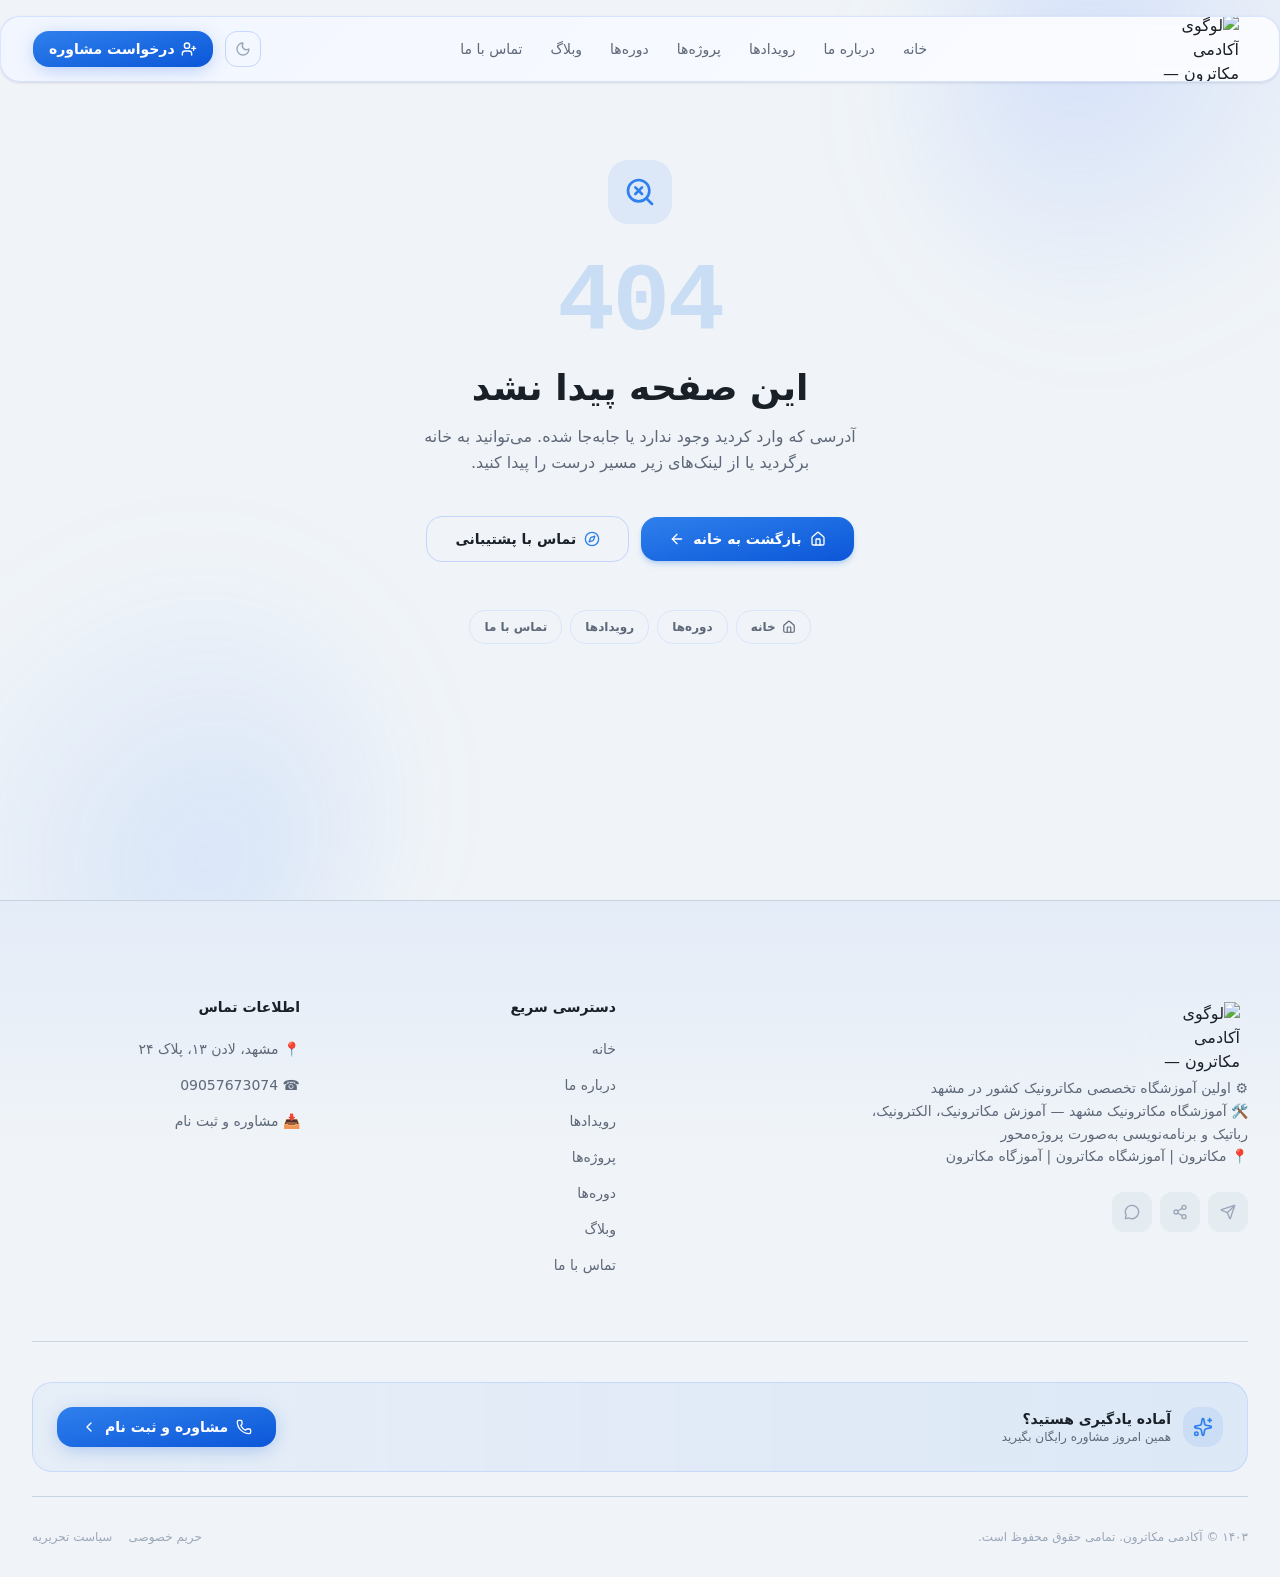
==== commit 951d0fe9: "feat: update build" ====
--- a/index.html
+++ b/index.html
@@ -35,8 +35,10 @@
       property="og:description"
       content="آکادمی مکاترون، اولین آموزشگاه تخصصی مکاترونیک کشور در مشهد. آموزش مکاترونیک، رباتیک و الکترونیک به‌صورت پروژه‌محور."
     />
-    <meta property="og:image" content="https://mechatron.ir/images/blog/robotics-learning-path.webp" />
-    <meta property="og:image:alt" content="آکادمی مکاترون — آموزشگاه مکاترونیک مشهد" />
+    <meta property="og:image" content="https://mechatron.ir/images/og-share.webp" />
+    <meta property="og:image:width" content="1200" />
+    <meta property="og:image:height" content="630" />
+    <meta property="og:image:alt" content="آکادمی مکاترون — اولین آموزشگاه مکاترونیک کشور" />
 
     <!-- Twitter -->
     <meta name="twitter:card" content="summary_large_image" />
@@ -48,7 +50,7 @@
       name="twitter:description"
       content="اولین آموزشگاه تخصصی مکاترونیک کشور در مشهد — مکاترون | آموزش مکاترونیک"
     />
-    <meta name="twitter:image" content="https://mechatron.ir/images/blog/robotics-learning-path.webp" />
+    <meta name="twitter:image" content="https://mechatron.ir/images/og-share.webp" />
 
     <!-- Preload only the hero/display weight to avoid competing network for LCP -->
     <link
@@ -75,8 +77,8 @@
               "آموزشگاه مکاترونیک مشهد"
             ],
             "url": "https://mechatron.ir/",
-            "logo": "https://mechatron.ir/favicon.ico",
-            "image": "https://mechatron.ir/images/blog/robotics-learning-path.webp",
+            "logo": "https://mechatron.ir/images/logo.webp",
+            "image": "https://mechatron.ir/images/og-share.webp",
             "description": "اولین آموزشگاه تخصصی مکاترونیک کشور در مشهد. آموزش مکاترونیک، رباتیک، الکترونیک، اتوماسیون و برنامه‌نویسی به‌صورت پروژه‌محور.",
             "slogan": "اولین آموزشگاه مکاترونیک کشور",
             "telephone": "+989057673074",
@@ -130,11 +132,11 @@
         ]
       }
     </script>
-    <script type="module" crossorigin src="/assets/index-DF795TK7.js"></script>
+    <script type="module" crossorigin src="/assets/index-BCW5pc8U.js"></script>
     <link rel="modulepreload" crossorigin href="/assets/swiper-lKIb5NfX.js">
     <link rel="modulepreload" crossorigin href="/assets/vue-vendor-bOgKDRmO.js">
     <link rel="stylesheet" crossorigin href="/assets/swiper-Cn04LKBp.css">
-    <link rel="stylesheet" crossorigin href="/assets/index-B9xXZcGS.css">
+    <link rel="stylesheet" crossorigin href="/assets/index-BLsLCS90.css">
   </head>
   <body>
     <noscript>
--- a/assets/index-BLsLCS90.css
+++ b/assets/index-BLsLCS90.css
@@ -0,0 +1 @@
+.mobile-menu-enter-active[data-v-77d80395]{animation:.35s cubic-bezier(.34,1.56,.64,1) menu-open}.mobile-menu-leave-active[data-v-77d80395]{animation:.25s ease-in menu-close}@layer properties{@supports (((-webkit-hyphens:none)) and (not (margin-trim:inline))) or ((-moz-orient:inline) and (not (color:rgb(from red r g b)))){*,:before,:after{--tw-translate-x:0;--tw-translate-y:0;--tw-translate-z:0;--tw-scale-x:1;--tw-scale-y:1;--tw-scale-z:1;--tw-rotate-x:initial;--tw-rotate-y:initial;--tw-rotate-z:initial;--tw-skew-x:initial;--tw-skew-y:initial;--tw-space-y-reverse:0;--tw-border-style:solid;--tw-gradient-position:initial;--tw-gradient-from:#0000;--tw-gradient-via:#0000;--tw-gradient-to:#0000;--tw-gradient-stops:initial;--tw-gradient-via-stops:initial;--tw-gradient-from-position:0%;--tw-gradient-via-position:50%;--tw-gradient-to-position:100%;--tw-leading:initial;--tw-font-weight:initial;--tw-tracking:initial;--tw-ordinal:initial;--tw-slashed-zero:initial;--tw-numeric-figure:initial;--tw-numeric-spacing:initial;--tw-numeric-fraction:initial;--tw-shadow:0 0 #0000;--tw-shadow-color:initial;--tw-shadow-alpha:100%;--tw-inset-shadow:0 0 #0000;--tw-inset-shadow-color:initial;--tw-inset-shadow-alpha:100%;--tw-ring-color:initial;--tw-ring-shadow:0 0 #0000;--tw-inset-ring-color:initial;--tw-inset-ring-shadow:0 0 #0000;--tw-ring-inset:initial;--tw-ring-offset-width:0px;--tw-ring-offset-color:#fff;--tw-ring-offset-shadow:0 0 #0000;--tw-blur:initial;--tw-brightness:initial;--tw-contrast:initial;--tw-grayscale:initial;--tw-hue-rotate:initial;--tw-invert:initial;--tw-opacity:initial;--tw-saturate:initial;--tw-sepia:initial;--tw-drop-shadow:initial;--tw-drop-shadow-color:initial;--tw-drop-shadow-alpha:100%;--tw-drop-shadow-size:initial;--tw-backdrop-blur:initial;--tw-backdrop-brightness:initial;--tw-backdrop-contrast:initial;--tw-backdrop-grayscale:initial;--tw-backdrop-hue-rotate:initial;--tw-backdrop-invert:initial;--tw-backdrop-opacity:initial;--tw-backdrop-saturate:initial;--tw-backdrop-sepia:initial;--tw-duration:initial;--tw-ease:initial;--tw-outline-style:solid}::backdrop{--tw-translate-x:0;--tw-translate-y:0;--tw-translate-z:0;--tw-scale-x:1;--tw-scale-y:1;--tw-scale-z:1;--tw-rotate-x:initial;--tw-rotate-y:initial;--tw-rotate-z:initial;--tw-skew-x:initial;--tw-skew-y:initial;--tw-space-y-reverse:0;--tw-border-style:solid;--tw-gradient-position:initial;--tw-gradient-from:#0000;--tw-gradient-via:#0000;--tw-gradient-to:#0000;--tw-gradient-stops:initial;--tw-gradient-via-stops:initial;--tw-gradient-from-position:0%;--tw-gradient-via-position:50%;--tw-gradient-to-position:100%;--tw-leading:initial;--tw-font-weight:initial;--tw-tracking:initial;--tw-ordinal:initial;--tw-slashed-zero:initial;--tw-numeric-figure:initial;--tw-numeric-spacing:initial;--tw-numeric-fraction:initial;--tw-shadow:0 0 #0000;--tw-shadow-color:initial;--tw-shadow-alpha:100%;--tw-inset-shadow:0 0 #0000;--tw-inset-shadow-color:initial;--tw-inset-shadow-alpha:100%;--tw-ring-color:initial;--tw-ring-shadow:0 0 #0000;--tw-inset-ring-color:initial;--tw-inset-ring-shadow:0 0 #0000;--tw-ring-inset:initial;--tw-ring-offset-width:0px;--tw-ring-offset-color:#fff;--tw-ring-offset-shadow:0 0 #0000;--tw-blur:initial;--tw-brightness:initial;--tw-contrast:initial;--tw-grayscale:initial;--tw-hue-rotate:initial;--tw-invert:initial;--tw-opacity:initial;--tw-saturate:initial;--tw-sepia:initial;--tw-drop-shadow:initial;--tw-drop-shadow-color:initial;--tw-drop-shadow-alpha:100%;--tw-drop-shadow-size:initial;--tw-backdrop-blur:initial;--tw-backdrop-brightness:initial;--tw-backdrop-contrast:initial;--tw-backdrop-grayscale:initial;--tw-backdrop-hue-rotate:initial;--tw-backdrop-invert:initial;--tw-backdrop-opacity:initial;--tw-backdrop-saturate:initial;--tw-backdrop-sepia:initial;--tw-duration:initial;--tw-ease:initial;--tw-outline-style:solid}}}@layer theme{:root,:host{--font-sans:-apple-system, BlinkMacSystemFont, "Segoe UI", Roboto, "Helvetica Neue", "Noto Sans", Arial, sans-serif, "Apple Color Emoji", "Segoe UI Emoji", "Segoe UI Symbol", "Noto Color Emoji";--font-mono:ui-monospace, SFMono-Regular, Menlo, Monaco, Consolas, "Liberation Mono", "Courier New", monospace;--color-red-400:#ff6568;--color-red-500:#fb2c36;--color-red-600:#e40014;--color-red-700:#bf000f;--color-orange-500:#fe6e00;--color-orange-600:#f05100;--color-orange-700:#c53c00;--color-amber-400:#fcbb00;--color-amber-500:#f99c00;--color-amber-600:#dd7400;--color-amber-700:#b75000;--color-lime-500:#80cd00;--color-lime-600:#62a400;--color-lime-700:#4b7d00;--color-green-500:#00c758;--color-green-600:#00a544;--color-emerald-300:#5ee9b5;--color-emerald-400:#00d294;--color-emerald-500:#00bb7f;--color-emerald-600:#009767;--color-emerald-700:#007956;--color-teal-500:#00baa7;--color-teal-600:#009588;--color-teal-700:#00776e;--color-cyan-500:#00b7d7;--color-cyan-600:#0092b5;--color-cyan-700:#007492;--color-sky-500:#00a5ef;--color-sky-600:#0084cc;--color-sky-700:#0069a4;--color-blue-400:#54a2ff;--color-blue-500:#3080ff;--color-blue-600:#155dfc;--color-blue-700:#1447e6;--color-indigo-500:#625fff;--color-indigo-600:#4f39f6;--color-indigo-700:#432dd7;--color-violet-400:#a685ff;--color-violet-500:#8d54ff;--color-violet-600:#7f22fe;--color-violet-700:#7008e7;--color-purple-500:#ac4bff;--color-purple-600:#9810fa;--color-purple-700:#8200da;--color-fuchsia-500:#e12afb;--color-fuchsia-600:#c600db;--color-fuchsia-700:#a600b5;--color-pink-500:#f6339a;--color-pink-600:#e30076;--color-pink-700:#c4005c;--color-rose-500:#ff2357;--color-rose-600:#e70044;--color-rose-700:#c20039;--color-slate-500:#62748e;--color-slate-600:#45556c;--color-slate-700:#314158;--color-black:#000;--color-white:#fff;--spacing:.25rem;--container-sm:24rem;--container-md:28rem;--container-lg:32rem;--container-xl:36rem;--container-2xl:42rem;--container-3xl:48rem;--container-4xl:56rem;--container-5xl:64rem;--container-6xl:72rem;--container-7xl:80rem;--text-xs:.75rem;--text-xs--line-height:calc(1 / .75);--text-sm:.875rem;--text-sm--line-height:calc(1.25 / .875);--text-base:1rem;--text-base--line-height:calc(1.5 / 1);--text-lg:1.125rem;--text-lg--line-height:calc(1.75 / 1.125);--text-xl:1.25rem;--text-xl--line-height:calc(1.75 / 1.25);--text-2xl:1.5rem;--text-2xl--line-height:calc(2 / 1.5);--text-3xl:1.875rem;--text-3xl--line-height:calc(2.25 / 1.875);--text-4xl:2.25rem;--text-4xl--line-height:calc(2.5 / 2.25);--text-5xl:3rem;--text-5xl--line-height:1;--text-6xl:3.75rem;--text-6xl--line-height:1;--text-7xl:4.5rem;--text-7xl--line-height:1;--text-8xl:6rem;--text-8xl--line-height:1;--font-weight-medium:500;--font-weight-semibold:600;--font-weight-bold:700;--font-weight-extrabold:800;--tracking-tight:-.025em;--tracking-wide:.025em;--leading-snug:1.375;--leading-relaxed:1.625;--radius-md:.5rem;--radius-lg:.75rem;--radius-xl:1rem;--radius-2xl:1.25rem;--radius-3xl:1.5rem;--ease-in:cubic-bezier(.4, 0, 1, 1);--ease-out:cubic-bezier(0, 0, .2, 1);--animate-ping:ping 1s cubic-bezier(0, 0, .2, 1) infinite;--blur-sm:8px;--blur-md:12px;--blur-xl:24px;--blur-2xl:40px;--blur-3xl:64px;--default-transition-duration:.15s;--default-transition-timing-function:cubic-bezier(.4, 0, .2, 1);--default-font-family:var(--font-sans);--default-mono-font-family:var(--font-mono);--color-primary-100:#d9e6ff;--color-primary-300:#8eb6ff;--color-primary-400:#598eff;--color-primary-500:#2f80ed;--color-primary-600:#0b56d8;--color-primary-700:#0d2b5e;--color-primary-800:#0a234d;--color-primary:#0b56d8;--color-secondary-100:#d5e9ff;--color-secondary-400:#5795ff;--color-secondary-800:#0a234d;--color-surface-page:#f0f4f8;--color-surface-card:#fff;--color-surface-border:#c8d3e0;--color-surface-dark-page:#0d1117;--color-surface-dark-card:#1a2028;--color-surface-dark-border:#2d3540;--color-text-primary:#1a2028;--color-text-secondary:#5e6878;--color-text-muted:#9aa6b8;--color-text-dark-primary:#e1e8f0;--color-text-dark-secondary:#a8b8c8;--color-text-dark-muted:#4a5260;--font-family-sans:"PeydaWeb", system-ui, -apple-system, sans-serif;--radius-full:9999px;--animate-float-fast:float-fast 3s ease-in-out infinite;--animate-float-hero:float-hero 4s ease-in-out infinite;--animate-float-hero-slow:float-hero-slow 5s ease-in-out infinite;--animate-shimmer-text:shimmer-text 6s ease-in-out infinite;--animate-gradient-shift:gradient-shift 6s ease-in-out infinite;--animate-fade-in-up:fade-in-up-lg .8s ease-out both;--animate-slide-up:fade-in-up .7s ease-out both;--animate-modal-in:modal-in .4s cubic-bezier(.34, 1.56, .64, 1) both}@supports (color:color(display-p3 0 0 0)){:root,:host{--color-red-400:color(display-p3 .933534 .431676 .423491);--color-red-500:color(display-p3 .903738 .262579 .253307);--color-red-600:color(display-p3 .830323 .140383 .133196);--color-red-700:color(display-p3 .692737 .116232 .104679);--color-orange-500:color(display-p3 .946589 .449788 .0757345);--color-orange-600:color(display-p3 .887467 .341665 .0219962);--color-orange-700:color(display-p3 .729844 .257256 .0511062);--color-amber-400:color(display-p3 .959186 .738519 .118268);--color-amber-500:color(display-p3 .93994 .620584 .0585367);--color-amber-600:color(display-p3 .827144 .467166 .0336006);--color-amber-700:color(display-p3 .67989 .32771 .0520514);--color-lime-500:color(display-p3 .5627 .801803 .131231);--color-lime-600:color(display-p3 .435354 .640614 .0909333);--color-lime-700:color(display-p3 .333353 .486326 .0944279);--color-green-500:color(display-p3 .308734 .774754 .374307);--color-green-600:color(display-p3 .243882 .640824 .294808);--color-emerald-300:color(display-p3 .524941 .903425 .722352);--color-emerald-400:color(display-p3 .334701 .819603 .591575);--color-emerald-500:color(display-p3 .267113 .726847 .508397);--color-emerald-600:color(display-p3 .206557 .589057 .413962);--color-emerald-700:color(display-p3 .164041 .470229 .343508);--color-teal-500:color(display-p3 .266569 .721518 .655462);--color-teal-600:color(display-p3 .207114 .579584 .53668);--color-teal-700:color(display-p3 .174094 .461318 .433866);--color-cyan-500:color(display-p3 .246703 .710032 .841444);--color-cyan-600:color(display-p3 .193249 .564651 .707197);--color-cyan-700:color(display-p3 .164124 .451431 .570574);--color-sky-500:color(display-p3 .219113 .639027 .931479);--color-sky-600:color(display-p3 .162505 .509376 .796082);--color-sky-700:color(display-p3 .130314 .404568 .640847);--color-blue-400:color(display-p3 .397443 .62813 .992116);--color-blue-500:color(display-p3 .266422 .491219 .988624);--color-blue-600:color(display-p3 .174493 .358974 .950247);--color-blue-700:color(display-p3 .1379 .274983 .867624);--color-indigo-500:color(display-p3 .380374 .372235 .971707);--color-indigo-600:color(display-p3 .297656 .227891 .929242);--color-indigo-700:color(display-p3 .251282 .180274 .81203);--color-violet-400:color(display-p3 .631215 .522175 .990008);--color-violet-500:color(display-p3 .523372 .329605 .990884);--color-violet-600:color(display-p3 .459951 .162666 .957985);--color-violet-700:color(display-p3 .40161 .0841901 .871151);--color-purple-500:color(display-p3 .629519 .30089 .990817);--color-purple-600:color(display-p3 .546729 .130167 .94439);--color-purple-700:color(display-p3 .465298 .0652579 .824397);--color-fuchsia-500:color(display-p3 .81268 .241966 .951571);--color-fuchsia-600:color(display-p3 .716587 .083681 .841036);--color-fuchsia-700:color(display-p3 .601715 .077561 .692792);--color-pink-500:color(display-p3 .88894 .276457 .595049);--color-pink-600:color(display-p3 .825649 .141205 .459338);--color-pink-700:color(display-p3 .711537 .101006 .358209);--color-rose-500:color(display-p3 .921824 .240748 .355666);--color-rose-600:color(display-p3 .848792 .102011 .269259);--color-rose-700:color(display-p3 .711801 .0770816 .226777);--color-slate-500:color(display-p3 .397645 .452653 .547642);--color-slate-600:color(display-p3 .283418 .332214 .416355);--color-slate-700:color(display-p3 .205992 .253487 .336039)}}@supports (color:lab(0% 0 0)){:root,:host{--color-red-400:lab(63.7053% 60.745 31.3109);--color-red-500:lab(55.4814% 75.0732 48.8528);--color-red-600:lab(48.4493% 77.4328 61.5452);--color-red-700:lab(40.4273% 67.2623 53.7441);--color-orange-500:lab(64.272% 57.1788 90.3583);--color-orange-600:lab(57.1026% 64.2584 89.8886);--color-orange-700:lab(46.4615% 57.7275 70.8507);--color-amber-400:lab(80.1641% 16.6016 99.2089);--color-amber-500:lab(72.7183% 31.8672 97.9407);--color-amber-600:lab(60.3514% 40.5624 87.1228);--color-amber-700:lab(47.2709% 42.9082 69.2966);--color-lime-500:lab(75.3197% -46.6547 86.1778);--color-lime-600:lab(61.1055% -41.0235 73.1483);--color-lime-700:lab(47.246% -32.2589 55.8249);--color-green-500:lab(70.5521% -66.5147 45.8073);--color-green-600:lab(59.0978% -58.6621 41.2579);--color-emerald-300:lab(83.9203% -48.7124 13.8849);--color-emerald-400:lab(75.0771% -60.7313 19.4147);--color-emerald-500:lab(66.9756% -58.27 19.5419);--color-emerald-600:lab(55.0481% -49.9246 15.93);--color-emerald-700:lab(44.4871% -41.0396 11.0361);--color-teal-500:lab(67.3859% -49.0983 -2.63511);--color-teal-600:lab(55.0223% -41.0774 -3.90277);--color-teal-700:lab(44.4134% -33.1436 -4.22149);--color-cyan-500:lab(67.805% -35.3952 -30.2018);--color-cyan-600:lab(55.1767% -26.7496 -30.5139);--color-cyan-700:lab(44.7267% -21.5987 -26.118);--color-sky-500:lab(63.3038% -18.433 -51.0407);--color-sky-600:lab(51.7754% -11.4712 -49.8349);--color-sky-700:lab(41.6013% -9.10804 -42.5647);--color-blue-400:lab(65.0361% -1.42065 -56.9802);--color-blue-500:lab(54.1736% 13.3369 -74.6839);--color-blue-600:lab(44.0605% 29.0279 -86.0352);--color-blue-700:lab(36.9089% 35.0961 -85.6872);--color-indigo-500:lab(48.295% 38.3129 -81.9673);--color-indigo-600:lab(38.4009% 52.6132 -92.3857);--color-indigo-700:lab(32.4486% 49.2217 -84.6695);--color-violet-400:lab(62.8239% 34.9159 -60.0512);--color-violet-500:lab(49.9355% 55.1776 -81.8963);--color-violet-600:lab(41.088% 68.9966 -91.995);--color-violet-700:lab(35.2783% 67.9912 -88.793);--color-purple-500:lab(52.0183% 66.11 -78.2316);--color-purple-600:lab(43.0295% 75.21 -86.5669);--color-purple-700:lab(36.1758% 69.8525 -80.0381);--color-fuchsia-500:lab(56.4256% 83.132 -64.639);--color-fuchsia-600:lab(47.5131% 83.4271 -63.0363);--color-fuchsia-700:lab(39.787% 72.2653 -53.1244);--color-pink-500:lab(56.9303% 76.8162 -8.07021);--color-pink-600:lab(49.5493% 79.8381 2.31768);--color-pink-700:lab(42.1737% 71.8009 7.42233);--color-rose-500:lab(56.101% 79.4328 31.4532);--color-rose-600:lab(49.1882% 81.577 36.0311);--color-rose-700:lab(41.1651% 71.6251 30.3087);--color-slate-500:lab(48.0876% -2.03595 -16.5814);--color-slate-600:lab(35.5623% -1.74978 -15.4316);--color-slate-700:lab(26.9569% -1.47016 -15.6993)}}}@layer base{*,:after,:before{box-sizing:border-box;border:0 solid;margin:0;padding:0}::backdrop{box-sizing:border-box;border:0 solid;margin:0;padding:0}::-webkit-file-upload-button{box-sizing:border-box;border:0 solid;margin:0;padding:0}::file-selector-button{box-sizing:border-box;border:0 solid;margin:0;padding:0}html,:host{-webkit-text-size-adjust:100%;-moz-tab-size:4;tab-size:4;line-height:1.5;font-family:var(--default-font-family,-apple-system, BlinkMacSystemFont, "Segoe UI", Roboto, "Helvetica Neue", "Noto Sans", Arial, sans-serif, "Apple Color Emoji", "Segoe UI Emoji", "Segoe UI Symbol", "Noto Color Emoji");font-feature-settings:var(--default-font-feature-settings,normal);font-variation-settings:var(--default-font-variation-settings,normal);-webkit-tap-highlight-color:transparent}hr{height:0;color:inherit;border-top-width:1px}abbr:where([title]){-webkit-text-decoration:underline dotted;text-decoration:underline dotted}h1,h2,h3,h4,h5,h6{font-size:inherit;font-weight:inherit}a{color:inherit;-webkit-text-decoration:inherit;-webkit-text-decoration:inherit;-webkit-text-decoration:inherit;-webkit-text-decoration:inherit;text-decoration:inherit}b,strong{font-weight:bolder}code,kbd,samp,pre{font-family:var(--default-mono-font-family,ui-monospace, SFMono-Regular, Menlo, Monaco, Consolas, "Liberation Mono", "Courier New", monospace);font-feature-settings:var(--default-mono-font-feature-settings,normal);font-variation-settings:var(--default-mono-font-variation-settings,normal);font-size:1em}small{font-size:80%}sub,sup{vertical-align:baseline;font-size:75%;line-height:0;position:relative}sub{bottom:-.25em}sup{top:-.5em}table{text-indent:0;border-color:inherit;border-collapse:collapse}:-moz-focusring:where(:not(iframe)){outline:auto}progress{vertical-align:baseline}summary{display:list-item}ol,ul,menu{list-style:none}img,svg,video,canvas,audio,iframe,embed,object{vertical-align:middle;display:block}img,video{max-width:100%;height:auto}button,input,select,optgroup,textarea{font:inherit;font-feature-settings:inherit;font-variation-settings:inherit;letter-spacing:inherit;color:inherit;opacity:1;background-color:#0000;border-radius:0}::-webkit-file-upload-button{font:inherit;font-feature-settings:inherit;font-variation-settings:inherit;letter-spacing:inherit;color:inherit;opacity:1;background-color:#0000;border-radius:0}::file-selector-button{font:inherit;font-feature-settings:inherit;font-variation-settings:inherit;letter-spacing:inherit;color:inherit;opacity:1;background-color:#0000;border-radius:0}:where(select:-webkit-any([multiple],[size])) optgroup{font-weight:bolder}:where(select:is([multiple],[size])) optgroup{font-weight:bolder}:where(select:-webkit-any([multiple],[size])) optgroup option{padding-inline-start:20px}:where(select:is([multiple],[size])) optgroup option{padding-inline-start:20px}::-webkit-file-upload-button{margin-inline-end:4px}::file-selector-button{margin-inline-end:4px}::placeholder{opacity:1}@supports (not ((-webkit-appearance:-apple-pay-button))) or (contain-intrinsic-size:1px){::placeholder{color:currentColor}@supports (color:color-mix(in lab, red, red)){::placeholder{color:color-mix(in oklab, currentcolor 50%, transparent)}}}textarea{resize:vertical}::-webkit-search-decoration{-webkit-appearance:none}::-webkit-date-and-time-value{min-height:1lh;text-align:inherit}::-webkit-datetime-edit{display:inline-flex}::-webkit-datetime-edit-fields-wrapper{padding:0}::-webkit-datetime-edit{padding-block-start:0;padding-block-end:0}::-webkit-datetime-edit-year-field{padding-block-start:0;padding-block-end:0}::-webkit-datetime-edit-month-field{padding-block-start:0;padding-block-end:0}::-webkit-datetime-edit-day-field{padding-block-start:0;padding-block-end:0}::-webkit-datetime-edit-hour-field{padding-block-start:0;padding-block-end:0}::-webkit-datetime-edit-minute-field{padding-block-start:0;padding-block-end:0}::-webkit-datetime-edit-second-field{padding-block-start:0;padding-block-end:0}::-webkit-datetime-edit-millisecond-field{padding-block-start:0;padding-block-end:0}::-webkit-datetime-edit-meridiem-field{padding-block-start:0;padding-block-end:0}::-webkit-calendar-picker-indicator{line-height:1}:-moz-ui-invalid{box-shadow:none}button{-webkit-appearance:button;appearance:button}input:where([type=button],[type=reset],[type=submit]){-webkit-appearance:button;appearance:button}::-webkit-file-upload-button{-webkit-appearance:button;appearance:button}::file-selector-button{-webkit-appearance:button;appearance:button}::-webkit-inner-spin-button{height:auto}::-webkit-outer-spin-button{height:auto}[hidden]:where(:not([hidden=until-found])){display:none!important}}@layer components;@layer utilities{.pointer-events-auto{pointer-events:auto}.pointer-events-none{pointer-events:none}.sr-only{clip-path:inset(50%);white-space:nowrap;border-width:0;width:1px;height:1px;margin:-1px;padding:0;position:absolute;overflow:hidden}.absolute{position:absolute}.fixed{position:fixed}.relative{position:relative}.inset-0{top:0;bottom:0;left:0;right:0}.inset-y-0{top:0;bottom:0}.-top-24{top:calc(var(--spacing) * -24)}.-top-32{top:calc(var(--spacing) * -32)}.-top-40{top:calc(var(--spacing) * -40)}.top-0{top:0}.top-1\/2{top:50%}.top-1\/3{top:33.3333%}.top-3{top:calc(var(--spacing) * 3)}.top-4{top:calc(var(--spacing) * 4)}.top-30{top:calc(var(--spacing) * 30)}.top-36{top:calc(var(--spacing) * 36)}.-right-20{right:calc(var(--spacing) * -20)}.-right-24{right:calc(var(--spacing) * -24)}.-right-32{right:calc(var(--spacing) * -32)}.-right-40{right:calc(var(--spacing) * -40)}.right-0{right:0}.right-3{right:calc(var(--spacing) * 3)}.right-4{right:calc(var(--spacing) * 4)}.right-\[3\%\]{right:3%}.right-\[8\%\]{right:8%}.right-\[10\%\]{right:10%}.-bottom-0\.5{bottom:calc(var(--spacing) * -.5)}.-bottom-1{bottom:calc(var(--spacing) * -1)}.-bottom-3{bottom:calc(var(--spacing) * -3)}.-bottom-28{bottom:calc(var(--spacing) * -28)}.-bottom-40{bottom:calc(var(--spacing) * -40)}.bottom-3{bottom:calc(var(--spacing) * 3)}.bottom-4{bottom:calc(var(--spacing) * 4)}.bottom-28{bottom:calc(var(--spacing) * 28)}.bottom-36{bottom:calc(var(--spacing) * 36)}.bottom-\[-1px\]{bottom:-1px}.-left-3{left:calc(var(--spacing) * -3)}.-left-24{left:calc(var(--spacing) * -24)}.-left-32{left:calc(var(--spacing) * -32)}.-left-40{left:calc(var(--spacing) * -40)}.left-0{left:0}.left-1\/2{left:50%}.left-3{left:calc(var(--spacing) * 3)}.left-\[3\%\]{left:3%}.left-\[8\%\]{left:8%}.left-\[10\%\]{left:10%}.z-10{z-index:10}.z-40{z-index:40}.z-50{z-index:50}.z-\[1\]{z-index:1}.z-\[100\]{z-index:100}.-mx-5{margin-inline:calc(var(--spacing) * -5)}.mx-1{margin-inline:var(--spacing)}.mx-2{margin-inline:calc(var(--spacing) * 2)}.mx-4{margin-inline:calc(var(--spacing) * 4)}.mx-auto{margin-inline-start:auto;margin-inline-end:auto}.my-3{margin-block:calc(var(--spacing) * 3)}.-mt-5{margin-top:calc(var(--spacing) * -5)}.mt-0\.5{margin-top:calc(var(--spacing) * .5)}.mt-1{margin-top:var(--spacing)}.mt-2{margin-top:calc(var(--spacing) * 2)}.mt-4{margin-top:calc(var(--spacing) * 4)}.mt-6{margin-top:calc(var(--spacing) * 6)}.mt-8{margin-top:calc(var(--spacing) * 8)}.mt-12{margin-top:calc(var(--spacing) * 12)}.mt-auto{margin-top:auto}.mb-1{margin-bottom:var(--spacing)}.mb-1\.5{margin-bottom:calc(var(--spacing) * 1.5)}.mb-2{margin-bottom:calc(var(--spacing) * 2)}.mb-2\.5{margin-bottom:calc(var(--spacing) * 2.5)}.mb-3{margin-bottom:calc(var(--spacing) * 3)}.mb-4{margin-bottom:calc(var(--spacing) * 4)}.mb-5{margin-bottom:calc(var(--spacing) * 5)}.mb-6{margin-bottom:calc(var(--spacing) * 6)}.mb-7{margin-bottom:calc(var(--spacing) * 7)}.mb-8{margin-bottom:calc(var(--spacing) * 8)}.mb-10{margin-bottom:calc(var(--spacing) * 10)}.mb-12{margin-bottom:calc(var(--spacing) * 12)}.mb-16{margin-bottom:calc(var(--spacing) * 16)}.ml-1{margin-left:var(--spacing)}.line-clamp-2{-webkit-line-clamp:2;-webkit-box-orient:vertical;display:-webkit-box;overflow:hidden}.line-clamp-3{-webkit-line-clamp:3;-webkit-box-orient:vertical;display:-webkit-box;overflow:hidden}.block{display:block}.flex{display:flex}.grid{display:grid}.hidden{display:none}.inline-block{display:inline-block}.inline-flex{display:inline-flex}.aspect-\[3\/4\]{aspect-ratio:3/4}.aspect-\[16\/9\]{aspect-ratio:16/9}.aspect-\[16\/10\]{aspect-ratio:16/10}.aspect-square{aspect-ratio:1}.\!h-auto{height:auto!important}.h-0\.5{height:calc(var(--spacing) * .5)}.h-1{height:var(--spacing)}.h-1\.5{height:calc(var(--spacing) * 1.5)}.h-3{height:calc(var(--spacing) * 3)}.h-3\.5{height:calc(var(--spacing) * 3.5)}.h-4{height:calc(var(--spacing) * 4)}.h-5{height:calc(var(--spacing) * 5)}.h-6{height:calc(var(--spacing) * 6)}.h-7{height:calc(var(--spacing) * 7)}.h-8{height:calc(var(--spacing) * 8)}.h-9{height:calc(var(--spacing) * 9)}.h-10{height:calc(var(--spacing) * 10)}.h-11{height:calc(var(--spacing) * 11)}.h-12{height:calc(var(--spacing) * 12)}.h-14{height:calc(var(--spacing) * 14)}.h-16{height:calc(var(--spacing) * 16)}.h-20{height:calc(var(--spacing) * 20)}.h-28{height:calc(var(--spacing) * 28)}.h-44{height:calc(var(--spacing) * 44)}.h-64{height:calc(var(--spacing) * 64)}.h-\[420px\]{height:420px}.h-\[460px\]{height:460px}.h-\[480px\]{height:480px}.h-\[520px\]{height:520px}.h-\[640px\]{height:640px}.h-auto{height:auto}.h-full{height:100%}.h-px{height:1px}.max-h-\[85vh\]{max-height:85vh}.max-h-\[88vh\]{max-height:88vh}.max-h-\[90vh\]{max-height:90vh}.max-h-\[92vh\]{max-height:92vh}.min-h-8{min-height:calc(var(--spacing) * 8)}.min-h-\[90vh\]{min-height:90vh}.min-h-\[140px\]{min-height:140px}.min-h-\[280px\]{min-height:280px}.min-h-screen{min-height:100vh}.w-1{width:var(--spacing)}.w-1\.5{width:calc(var(--spacing) * 1.5)}.w-3{width:calc(var(--spacing) * 3)}.w-3\.5{width:calc(var(--spacing) * 3.5)}.w-4{width:calc(var(--spacing) * 4)}.w-5{width:calc(var(--spacing) * 5)}.w-6{width:calc(var(--spacing) * 6)}.w-7{width:calc(var(--spacing) * 7)}.w-8{width:calc(var(--spacing) * 8)}.w-9{width:calc(var(--spacing) * 9)}.w-10{width:calc(var(--spacing) * 10)}.w-11{width:calc(var(--spacing) * 11)}.w-12{width:calc(var(--spacing) * 12)}.w-14{width:calc(var(--spacing) * 14)}.w-16{width:calc(var(--spacing) * 16)}.w-20{width:calc(var(--spacing) * 20)}.w-28{width:calc(var(--spacing) * 28)}.w-30{width:calc(var(--spacing) * 30)}.w-\[420px\]{width:420px}.w-\[460px\]{width:460px}.w-\[480px\]{width:480px}.w-\[520px\]{width:520px}.w-\[640px\]{width:640px}.w-\[calc\(100\%\+2\.5rem\)\]{width:calc(100% + 2.5rem)}.w-\[calc\(100\%-1\.5rem\)\]{width:calc(100% - 1.5rem)}.w-full{width:100%}.w-px{width:1px}.max-w-2xl{max-width:var(--container-2xl)}.max-w-3xl{max-width:var(--container-3xl)}.max-w-4xl{max-width:var(--container-4xl)}.max-w-5xl{max-width:var(--container-5xl)}.max-w-6xl{max-width:var(--container-6xl)}.max-w-7xl{max-width:var(--container-7xl)}.max-w-lg{max-width:var(--container-lg)}.max-w-md{max-width:var(--container-md)}.max-w-sm{max-width:var(--container-sm)}.max-w-xl{max-width:var(--container-xl)}.min-w-0{min-width:0}.flex-1{flex:1}.flex-shrink-0,.shrink-0{flex-shrink:0}.origin-center{transform-origin:50%}.-translate-x-1\/2{--tw-translate-x:calc(calc(1 / 2 * 100%) * -1);translate:var(--tw-translate-x) var(--tw-translate-y)}.-translate-y-1\/2{--tw-translate-y:calc(calc(1 / 2 * 100%) * -1);translate:var(--tw-translate-x) var(--tw-translate-y)}.scale-105{--tw-scale-x:105%;--tw-scale-y:105%;--tw-scale-z:105%;scale:var(--tw-scale-x) var(--tw-scale-y)}.scale-x-0{--tw-scale-x:0%;scale:var(--tw-scale-x) var(--tw-scale-y)}.-rotate-90{rotate:-90deg}.transform{transform:var(--tw-rotate-x,) var(--tw-rotate-y,) var(--tw-rotate-z,) var(--tw-skew-x,) var(--tw-skew-y,)}.animate-float-fast{animation:var(--animate-float-fast)}.animate-float-hero{animation:var(--animate-float-hero)}.animate-float-hero-slow{animation:var(--animate-float-hero-slow)}.animate-modal-in{animation:var(--animate-modal-in)}.animate-shimmer-text{animation:var(--animate-shimmer-text)}.animate-slide-up{animation:var(--animate-slide-up)}.cursor-default{cursor:default}.cursor-grab{cursor:grab}.cursor-pointer{cursor:pointer}.cursor-zoom-in{cursor:zoom-in}.grid-cols-1{grid-template-columns:repeat(1,minmax(0,1fr))}.grid-cols-2{grid-template-columns:repeat(2,minmax(0,1fr))}.grid-cols-3{grid-template-columns:repeat(3,minmax(0,1fr))}.grid-cols-4{grid-template-columns:repeat(4,minmax(0,1fr))}.flex-col{flex-direction:column}.flex-wrap{flex-wrap:wrap}.items-center{align-items:center}.items-start{align-items:flex-start}.items-stretch{align-items:stretch}.justify-between{justify-content:space-between}.justify-center{justify-content:center}.justify-end{justify-content:flex-end}.gap-1{gap:var(--spacing)}.gap-1\.5{gap:calc(var(--spacing) * 1.5)}.gap-2{gap:calc(var(--spacing) * 2)}.gap-2\.5{gap:calc(var(--spacing) * 2.5)}.gap-3{gap:calc(var(--spacing) * 3)}.gap-3\.5{gap:calc(var(--spacing) * 3.5)}.gap-4{gap:calc(var(--spacing) * 4)}.gap-5{gap:calc(var(--spacing) * 5)}.gap-6{gap:calc(var(--spacing) * 6)}.gap-8{gap:calc(var(--spacing) * 8)}.gap-10{gap:calc(var(--spacing) * 10)}:where(.space-y-2\.5>:not(:last-child)){--tw-space-y-reverse:0;margin-block-start:calc(calc(var(--spacing) * 2.5) * var(--tw-space-y-reverse));margin-block-end:calc(calc(var(--spacing) * 2.5) * calc(1 - var(--tw-space-y-reverse)))}:where(.space-y-3>:not(:last-child)){--tw-space-y-reverse:0;margin-block-start:calc(calc(var(--spacing) * 3) * var(--tw-space-y-reverse));margin-block-end:calc(calc(var(--spacing) * 3) * calc(1 - var(--tw-space-y-reverse)))}:where(.space-y-6>:not(:last-child)){--tw-space-y-reverse:0;margin-block-start:calc(calc(var(--spacing) * 6) * var(--tw-space-y-reverse));margin-block-end:calc(calc(var(--spacing) * 6) * calc(1 - var(--tw-space-y-reverse)))}:where(.space-y-8>:not(:last-child)){--tw-space-y-reverse:0;margin-block-start:calc(calc(var(--spacing) * 8) * var(--tw-space-y-reverse));margin-block-end:calc(calc(var(--spacing) * 8) * calc(1 - var(--tw-space-y-reverse)))}.gap-x-3{column-gap:calc(var(--spacing) * 3)}.gap-x-4{column-gap:calc(var(--spacing) * 4)}.gap-x-5{column-gap:calc(var(--spacing) * 5)}.gap-y-1{row-gap:var(--spacing)}.gap-y-2{row-gap:calc(var(--spacing) * 2)}.self-center{align-self:center}.self-start{align-self:flex-start}.self-stretch{align-self:stretch}.truncate{text-overflow:ellipsis;white-space:nowrap;overflow:hidden}.overflow-auto{overflow:auto}.overflow-hidden{overflow:hidden}.rounded-2xl{border-radius:var(--radius-2xl)}.rounded-3xl{border-radius:var(--radius-3xl)}.rounded-full{border-radius:var(--radius-full)}.rounded-lg{border-radius:var(--radius-lg)}.rounded-md{border-radius:var(--radius-md)}.rounded-xl{border-radius:var(--radius-xl)}.rounded-t-2xl{border-top-left-radius:var(--radius-2xl);border-top-right-radius:var(--radius-2xl)}.rounded-l-full{border-top-left-radius:var(--radius-full);border-bottom-left-radius:var(--radius-full)}.border{border-style:var(--tw-border-style);border-width:1px}.border-2{border-style:var(--tw-border-style);border-width:2px}.border-t{border-top-style:var(--tw-border-style);border-top-width:1px}.border-b{border-bottom-style:var(--tw-border-style);border-bottom-width:1px}.border-amber-500\/20{border-color:#f99c0033}@supports (color:color-mix(in lab, red, red)){.border-amber-500\/20{border-color:color-mix(in oklab, var(--color-amber-500) 20%, transparent)}}.border-amber-500\/30{border-color:#f99c004d}@supports (color:color-mix(in lab, red, red)){.border-amber-500\/30{border-color:color-mix(in oklab, var(--color-amber-500) 30%, transparent)}}.border-blue-500\/20{border-color:#3080ff33}@supports (color:color-mix(in lab, red, red)){.border-blue-500\/20{border-color:color-mix(in oklab, var(--color-blue-500) 20%, transparent)}}.border-blue-500\/30{border-color:#3080ff4d}@supports (color:color-mix(in lab, red, red)){.border-blue-500\/30{border-color:color-mix(in oklab, var(--color-blue-500) 30%, transparent)}}.border-cyan-500\/20{border-color:#00b7d733}@supports (color:color-mix(in lab, red, red)){.border-cyan-500\/20{border-color:color-mix(in oklab, var(--color-cyan-500) 20%, transparent)}}.border-cyan-500\/30{border-color:#00b7d74d}@supports (color:color-mix(in lab, red, red)){.border-cyan-500\/30{border-color:color-mix(in oklab, var(--color-cyan-500) 30%, transparent)}}.border-emerald-500\/20{border-color:#00bb7f33}@supports (color:color-mix(in lab, red, red)){.border-emerald-500\/20{border-color:color-mix(in oklab, var(--color-emerald-500) 20%, transparent)}}.border-emerald-500\/25{border-color:#00bb7f40}@supports (color:color-mix(in lab, red, red)){.border-emerald-500\/25{border-color:color-mix(in oklab, var(--color-emerald-500) 25%, transparent)}}.border-emerald-500\/30{border-color:#00bb7f4d}@supports (color:color-mix(in lab, red, red)){.border-emerald-500\/30{border-color:color-mix(in oklab, var(--color-emerald-500) 30%, transparent)}}.border-fuchsia-500\/20{border-color:#e12afb33}@supports (color:color-mix(in lab, red, red)){.border-fuchsia-500\/20{border-color:color-mix(in oklab, var(--color-fuchsia-500) 20%, transparent)}}.border-fuchsia-500\/30{border-color:#e12afb4d}@supports (color:color-mix(in lab, red, red)){.border-fuchsia-500\/30{border-color:color-mix(in oklab, var(--color-fuchsia-500) 30%, transparent)}}.border-green-500\/30{border-color:#00c7584d}@supports (color:color-mix(in lab, red, red)){.border-green-500\/30{border-color:color-mix(in oklab, var(--color-green-500) 30%, transparent)}}.border-indigo-500\/20{border-color:#625fff33}@supports (color:color-mix(in lab, red, red)){.border-indigo-500\/20{border-color:color-mix(in oklab, var(--color-indigo-500) 20%, transparent)}}.border-indigo-500\/30{border-color:#625fff4d}@supports (color:color-mix(in lab, red, red)){.border-indigo-500\/30{border-color:color-mix(in oklab, var(--color-indigo-500) 30%, transparent)}}.border-lime-500\/20{border-color:#80cd0033}@supports (color:color-mix(in lab, red, red)){.border-lime-500\/20{border-color:color-mix(in oklab, var(--color-lime-500) 20%, transparent)}}.border-lime-500\/30{border-color:#80cd004d}@supports (color:color-mix(in lab, red, red)){.border-lime-500\/30{border-color:color-mix(in oklab, var(--color-lime-500) 30%, transparent)}}.border-orange-500\/20{border-color:#fe6e0033}@supports (color:color-mix(in lab, red, red)){.border-orange-500\/20{border-color:color-mix(in oklab, var(--color-orange-500) 20%, transparent)}}.border-orange-500\/30{border-color:#fe6e004d}@supports (color:color-mix(in lab, red, red)){.border-orange-500\/30{border-color:color-mix(in oklab, var(--color-orange-500) 30%, transparent)}}.border-pink-500\/20{border-color:#f6339a33}@supports (color:color-mix(in lab, red, red)){.border-pink-500\/20{border-color:color-mix(in oklab, var(--color-pink-500) 20%, transparent)}}.border-pink-500\/30{border-color:#f6339a4d}@supports (color:color-mix(in lab, red, red)){.border-pink-500\/30{border-color:color-mix(in oklab, var(--color-pink-500) 30%, transparent)}}.border-primary-400\/10{border-color:#598eff1a}@supports (color:color-mix(in lab, red, red)){.border-primary-400\/10{border-color:color-mix(in oklab, var(--color-primary-400) 10%, transparent)}}.border-primary-400\/15{border-color:#598eff26}@supports (color:color-mix(in lab, red, red)){.border-primary-400\/15{border-color:color-mix(in oklab, var(--color-primary-400) 15%, transparent)}}.border-primary-400\/20{border-color:#598eff33}@supports (color:color-mix(in lab, red, red)){.border-primary-400\/20{border-color:color-mix(in oklab, var(--color-primary-400) 20%, transparent)}}.border-primary-400\/25{border-color:#598eff40}@supports (color:color-mix(in lab, red, red)){.border-primary-400\/25{border-color:color-mix(in oklab, var(--color-primary-400) 25%, transparent)}}.border-primary-400\/30{border-color:#598eff4d}@supports (color:color-mix(in lab, red, red)){.border-primary-400\/30{border-color:color-mix(in oklab, var(--color-primary-400) 30%, transparent)}}.border-primary-400\/35{border-color:#598eff59}@supports (color:color-mix(in lab, red, red)){.border-primary-400\/35{border-color:color-mix(in oklab, var(--color-primary-400) 35%, transparent)}}.border-primary-400\/40{border-color:#598eff66}@supports (color:color-mix(in lab, red, red)){.border-primary-400\/40{border-color:color-mix(in oklab, var(--color-primary-400) 40%, transparent)}}.border-primary-500\/20{border-color:#2f80ed33}@supports (color:color-mix(in lab, red, red)){.border-primary-500\/20{border-color:color-mix(in oklab, var(--color-primary-500) 20%, transparent)}}.border-primary-500\/30{border-color:#2f80ed4d}@supports (color:color-mix(in lab, red, red)){.border-primary-500\/30{border-color:color-mix(in oklab, var(--color-primary-500) 30%, transparent)}}.border-purple-500\/20{border-color:#ac4bff33}@supports (color:color-mix(in lab, red, red)){.border-purple-500\/20{border-color:color-mix(in oklab, var(--color-purple-500) 20%, transparent)}}.border-red-500\/20{border-color:#fb2c3633}@supports (color:color-mix(in lab, red, red)){.border-red-500\/20{border-color:color-mix(in oklab, var(--color-red-500) 20%, transparent)}}.border-red-500\/30{border-color:#fb2c364d}@supports (color:color-mix(in lab, red, red)){.border-red-500\/30{border-color:color-mix(in oklab, var(--color-red-500) 30%, transparent)}}.border-rose-500\/20{border-color:#ff235733}@supports (color:color-mix(in lab, red, red)){.border-rose-500\/20{border-color:color-mix(in oklab, var(--color-rose-500) 20%, transparent)}}.border-rose-500\/30{border-color:#ff23574d}@supports (color:color-mix(in lab, red, red)){.border-rose-500\/30{border-color:color-mix(in oklab, var(--color-rose-500) 30%, transparent)}}.border-sky-500\/20{border-color:#00a5ef33}@supports (color:color-mix(in lab, red, red)){.border-sky-500\/20{border-color:color-mix(in oklab, var(--color-sky-500) 20%, transparent)}}.border-slate-500\/20{border-color:#62748e33}@supports (color:color-mix(in lab, red, red)){.border-slate-500\/20{border-color:color-mix(in oklab, var(--color-slate-500) 20%, transparent)}}.border-slate-500\/30{border-color:#62748e4d}@supports (color:color-mix(in lab, red, red)){.border-slate-500\/30{border-color:color-mix(in oklab, var(--color-slate-500) 30%, transparent)}}.border-surface-border{border-color:var(--color-surface-border)}.border-surface-border\/80{border-color:#c8d3e0cc}@supports (color:color-mix(in lab, red, red)){.border-surface-border\/80{border-color:color-mix(in oklab, var(--color-surface-border) 80%, transparent)}}.border-teal-500\/20{border-color:#00baa733}@supports (color:color-mix(in lab, red, red)){.border-teal-500\/20{border-color:color-mix(in oklab, var(--color-teal-500) 20%, transparent)}}.border-teal-500\/30{border-color:#00baa74d}@supports (color:color-mix(in lab, red, red)){.border-teal-500\/30{border-color:color-mix(in oklab, var(--color-teal-500) 30%, transparent)}}.border-transparent{border-color:#0000}.border-violet-500\/20{border-color:#8d54ff33}@supports (color:color-mix(in lab, red, red)){.border-violet-500\/20{border-color:color-mix(in oklab, var(--color-violet-500) 20%, transparent)}}.border-violet-500\/30{border-color:#8d54ff4d}@supports (color:color-mix(in lab, red, red)){.border-violet-500\/30{border-color:color-mix(in oklab, var(--color-violet-500) 30%, transparent)}}.bg-amber-500\/10{background-color:#f99c001a}@supports (color:color-mix(in lab, red, red)){.bg-amber-500\/10{background-color:color-mix(in oklab, var(--color-amber-500) 10%, transparent)}}.bg-black\/20{background-color:#0003}@supports (color:color-mix(in lab, red, red)){.bg-black\/20{background-color:color-mix(in oklab, var(--color-black) 20%, transparent)}}.bg-black\/45{background-color:#00000073}@supports (color:color-mix(in lab, red, red)){.bg-black\/45{background-color:color-mix(in oklab, var(--color-black) 45%, transparent)}}.bg-black\/55{background-color:#0000008c}@supports (color:color-mix(in lab, red, red)){.bg-black\/55{background-color:color-mix(in oklab, var(--color-black) 55%, transparent)}}.bg-black\/70{background-color:#000000b3}@supports (color:color-mix(in lab, red, red)){.bg-black\/70{background-color:color-mix(in oklab, var(--color-black) 70%, transparent)}}.bg-black\/75{background-color:#000000bf}@supports (color:color-mix(in lab, red, red)){.bg-black\/75{background-color:color-mix(in oklab, var(--color-black) 75%, transparent)}}.bg-blue-500\/10{background-color:#3080ff1a}@supports (color:color-mix(in lab, red, red)){.bg-blue-500\/10{background-color:color-mix(in oklab, var(--color-blue-500) 10%, transparent)}}.bg-cyan-500\/10{background-color:#00b7d71a}@supports (color:color-mix(in lab, red, red)){.bg-cyan-500\/10{background-color:color-mix(in oklab, var(--color-cyan-500) 10%, transparent)}}.bg-emerald-500\/10{background-color:#00bb7f1a}@supports (color:color-mix(in lab, red, red)){.bg-emerald-500\/10{background-color:color-mix(in oklab, var(--color-emerald-500) 10%, transparent)}}.bg-emerald-500\/15{background-color:#00bb7f26}@supports (color:color-mix(in lab, red, red)){.bg-emerald-500\/15{background-color:color-mix(in oklab, var(--color-emerald-500) 15%, transparent)}}.bg-fuchsia-500\/10{background-color:#e12afb1a}@supports (color:color-mix(in lab, red, red)){.bg-fuchsia-500\/10{background-color:color-mix(in oklab, var(--color-fuchsia-500) 10%, transparent)}}.bg-green-500\/10{background-color:#00c7581a}@supports (color:color-mix(in lab, red, red)){.bg-green-500\/10{background-color:color-mix(in oklab, var(--color-green-500) 10%, transparent)}}.bg-indigo-500\/10{background-color:#625fff1a}@supports (color:color-mix(in lab, red, red)){.bg-indigo-500\/10{background-color:color-mix(in oklab, var(--color-indigo-500) 10%, transparent)}}.bg-lime-500\/10{background-color:#80cd001a}@supports (color:color-mix(in lab, red, red)){.bg-lime-500\/10{background-color:color-mix(in oklab, var(--color-lime-500) 10%, transparent)}}.bg-orange-500\/10{background-color:#fe6e001a}@supports (color:color-mix(in lab, red, red)){.bg-orange-500\/10{background-color:color-mix(in oklab, var(--color-orange-500) 10%, transparent)}}.bg-pink-500\/10{background-color:#f6339a1a}@supports (color:color-mix(in lab, red, red)){.bg-pink-500\/10{background-color:color-mix(in oklab, var(--color-pink-500) 10%, transparent)}}.bg-primary-400\/20{background-color:#598eff33}@supports (color:color-mix(in lab, red, red)){.bg-primary-400\/20{background-color:color-mix(in oklab, var(--color-primary-400) 20%, transparent)}}.bg-primary-400\/25{background-color:#598eff40}@supports (color:color-mix(in lab, red, red)){.bg-primary-400\/25{background-color:color-mix(in oklab, var(--color-primary-400) 25%, transparent)}}.bg-primary-500{background-color:var(--color-primary-500)}.bg-primary-500\/5{background-color:#2f80ed0d}@supports (color:color-mix(in lab, red, red)){.bg-primary-500\/5{background-color:color-mix(in oklab, var(--color-primary-500) 5%, transparent)}}.bg-primary-500\/10{background-color:#2f80ed1a}@supports (color:color-mix(in lab, red, red)){.bg-primary-500\/10{background-color:color-mix(in oklab, var(--color-primary-500) 10%, transparent)}}.bg-primary-500\/20{background-color:#2f80ed33}@supports (color:color-mix(in lab, red, red)){.bg-primary-500\/20{background-color:color-mix(in oklab, var(--color-primary-500) 20%, transparent)}}.bg-primary-500\/90{background-color:#2f80ede6}@supports (color:color-mix(in lab, red, red)){.bg-primary-500\/90{background-color:color-mix(in oklab, var(--color-primary-500) 90%, transparent)}}.bg-primary-500\/\[0\.04\]{background-color:#2f80ed0a}@supports (color:color-mix(in lab, red, red)){.bg-primary-500\/\[0\.04\]{background-color:color-mix(in oklab, var(--color-primary-500) 4%, transparent)}}.bg-primary-500\/\[0\.06\]{background-color:#2f80ed0f}@supports (color:color-mix(in lab, red, red)){.bg-primary-500\/\[0\.06\]{background-color:color-mix(in oklab, var(--color-primary-500) 6%, transparent)}}.bg-purple-500\/10{background-color:#ac4bff1a}@supports (color:color-mix(in lab, red, red)){.bg-purple-500\/10{background-color:color-mix(in oklab, var(--color-purple-500) 10%, transparent)}}.bg-red-500\/10{background-color:#fb2c361a}@supports (color:color-mix(in lab, red, red)){.bg-red-500\/10{background-color:color-mix(in oklab, var(--color-red-500) 10%, transparent)}}.bg-rose-500\/10{background-color:#ff23571a}@supports (color:color-mix(in lab, red, red)){.bg-rose-500\/10{background-color:color-mix(in oklab, var(--color-rose-500) 10%, transparent)}}.bg-sky-500\/10{background-color:#00a5ef1a}@supports (color:color-mix(in lab, red, red)){.bg-sky-500\/10{background-color:color-mix(in oklab, var(--color-sky-500) 10%, transparent)}}.bg-slate-500\/10{background-color:#62748e1a}@supports (color:color-mix(in lab, red, red)){.bg-slate-500\/10{background-color:color-mix(in oklab, var(--color-slate-500) 10%, transparent)}}.bg-surface-border\/30{background-color:#c8d3e04d}@supports (color:color-mix(in lab, red, red)){.bg-surface-border\/30{background-color:color-mix(in oklab, var(--color-surface-border) 30%, transparent)}}.bg-surface-card{background-color:var(--color-surface-card)}.bg-surface-card\/70{background-color:#ffffffb3}@supports (color:color-mix(in lab, red, red)){.bg-surface-card\/70{background-color:color-mix(in oklab, var(--color-surface-card) 70%, transparent)}}.bg-surface-card\/95{background-color:#fffffff2}@supports (color:color-mix(in lab, red, red)){.bg-surface-card\/95{background-color:color-mix(in oklab, var(--color-surface-card) 95%, transparent)}}.bg-surface-page{background-color:var(--color-surface-page)}.bg-teal-500\/10{background-color:#00baa71a}@supports (color:color-mix(in lab, red, red)){.bg-teal-500\/10{background-color:color-mix(in oklab, var(--color-teal-500) 10%, transparent)}}.bg-transparent{background-color:#0000}.bg-violet-500\/10{background-color:#8d54ff1a}@supports (color:color-mix(in lab, red, red)){.bg-violet-500\/10{background-color:color-mix(in oklab, var(--color-violet-500) 10%, transparent)}}.bg-white\/90{background-color:#ffffffe6}@supports (color:color-mix(in lab, red, red)){.bg-white\/90{background-color:color-mix(in oklab, var(--color-white) 90%, transparent)}}.bg-gradient-to-b{--tw-gradient-position:to bottom in oklab;background-image:linear-gradient(var(--tw-gradient-stops))}.bg-gradient-to-br{--tw-gradient-position:to bottom right in oklab;background-image:linear-gradient(var(--tw-gradient-stops))}.bg-gradient-to-l{--tw-gradient-position:to left in oklab;background-image:linear-gradient(var(--tw-gradient-stops))}.bg-gradient-to-r{--tw-gradient-position:to right in oklab;background-image:linear-gradient(var(--tw-gradient-stops))}.bg-gradient-to-t{--tw-gradient-position:to top in oklab;background-image:linear-gradient(var(--tw-gradient-stops))}.bg-\[linear-gradient\(135deg\,color-mix\(in_srgb\,var\(--color-primary-400\)_8\%\,white\)_0\%\,color-mix\(in_srgb\,var\(--color-primary-400\)_3\%\,white\)_100\%\)\]{background-image:linear-gradient(135deg,#f2f6ff 0%,#fafcff 100%)}@supports (color:color-mix(in lab, red, red)){.bg-\[linear-gradient\(135deg\,color-mix\(in_srgb\,var\(--color-primary-400\)_8\%\,white\)_0\%\,color-mix\(in_srgb\,var\(--color-primary-400\)_3\%\,white\)_100\%\)\]{background-image:linear-gradient(135deg,color-mix(in srgb,var(--color-primary-400) 8%,white) 0%,color-mix(in srgb,var(--color-primary-400) 3%,white) 100%)}}.bg-\[linear-gradient\(135deg\,color-mix\(in_srgb\,var\(--color-primary-500\)_15\%\,black\)_0\%\,color-mix\(in_srgb\,var\(--color-primary-500\)_5\%\,black\)_100\%\)\]{background-image:linear-gradient(135deg,#071324 0%,#02060c 100%)}@supports (color:color-mix(in lab, red, red)){.bg-\[linear-gradient\(135deg\,color-mix\(in_srgb\,var\(--color-primary-500\)_15\%\,black\)_0\%\,color-mix\(in_srgb\,var\(--color-primary-500\)_5\%\,black\)_100\%\)\]{background-image:linear-gradient(135deg,color-mix(in srgb,var(--color-primary-500) 15%,black) 0%,color-mix(in srgb,var(--color-primary-500) 5%,black) 100%)}}.bg-\[linear-gradient\(var\(--color-primary-400\)_1px\,transparent_1px\)\,linear-gradient\(90deg\,var\(--color-primary-400\)_1px\,transparent_1px\)\]{background-image:linear-gradient(var(--color-primary-400) 1px,transparent 1px),linear-gradient(90deg,var(--color-primary-400) 1px,transparent 1px)}.bg-\[radial-gradient\(circle_at_30\%_30\%\,color-mix\(in_srgb\,var\(--color-primary-400\)_20\%\,transparent\)_0\%\,transparent_70\%\)\]{background-image:radial-gradient(circle at 30% 30%,#598eff33 0%,#0000 70%)}@supports (color:color-mix(in lab, red, red)){.bg-\[radial-gradient\(circle_at_30\%_30\%\,color-mix\(in_srgb\,var\(--color-primary-400\)_20\%\,transparent\)_0\%\,transparent_70\%\)\]{background-image:radial-gradient(circle at 30% 30%,color-mix(in srgb,var(--color-primary-400) 20%,transparent) 0%,transparent 70%)}}.bg-\[radial-gradient\(circle_at_30\%_30\%\,color-mix\(in_srgb\,var\(--color-primary-400\)_22\%\,transparent\)_0\%\,color-mix\(in_srgb\,var\(--color-secondary-400\)_8\%\,transparent\)_42\%\,transparent_70\%\)\]{background-image:radial-gradient(circle at 30% 30%,#598eff38 0%,#5795ff14 42%,#0000 70%)}@supports (color:color-mix(in lab, red, red)){.bg-\[radial-gradient\(circle_at_30\%_30\%\,color-mix\(in_srgb\,var\(--color-primary-400\)_22\%\,transparent\)_0\%\,color-mix\(in_srgb\,var\(--color-secondary-400\)_8\%\,transparent\)_42\%\,transparent_70\%\)\]{background-image:radial-gradient(circle at 30% 30%,color-mix(in srgb,var(--color-primary-400) 22%,transparent) 0%,color-mix(in srgb,var(--color-secondary-400) 8%,transparent) 42%,transparent 70%)}}.bg-\[radial-gradient\(circle_at_30\%_30\%\,color-mix\(in_srgb\,var\(--color-primary-400\)_22\%\,transparent\)_0\%\,transparent_70\%\)\]{background-image:radial-gradient(circle at 30% 30%,#598eff38 0%,#0000 70%)}@supports (color:color-mix(in lab, red, red)){.bg-\[radial-gradient\(circle_at_30\%_30\%\,color-mix\(in_srgb\,var\(--color-primary-400\)_22\%\,transparent\)_0\%\,transparent_70\%\)\]{background-image:radial-gradient(circle at 30% 30%,color-mix(in srgb,var(--color-primary-400) 22%,transparent) 0%,transparent 70%)}}.bg-\[radial-gradient\(circle_at_70\%_70\%\,color-mix\(in_srgb\,var\(--color-secondary-400\)_14\%\,transparent\)_0\%\,transparent_70\%\)\]{background-image:radial-gradient(circle at 70% 70%,#5795ff24 0%,#0000 70%)}@supports (color:color-mix(in lab, red, red)){.bg-\[radial-gradient\(circle_at_70\%_70\%\,color-mix\(in_srgb\,var\(--color-secondary-400\)_14\%\,transparent\)_0\%\,transparent_70\%\)\]{background-image:radial-gradient(circle at 70% 70%,color-mix(in srgb,var(--color-secondary-400) 14%,transparent) 0%,transparent 70%)}}.bg-\[radial-gradient\(circle_at_70\%_70\%\,color-mix\(in_srgb\,var\(--color-secondary-400\)_18\%\,transparent\)_0\%\,color-mix\(in_srgb\,var\(--color-primary-400\)_8\%\,transparent\)_42\%\,transparent_70\%\)\]{background-image:radial-gradient(circle at 70% 70%,#5795ff2e 0%,#598eff14 42%,#0000 70%)}@supports (color:color-mix(in lab, red, red)){.bg-\[radial-gradient\(circle_at_70\%_70\%\,color-mix\(in_srgb\,var\(--color-secondary-400\)_18\%\,transparent\)_0\%\,color-mix\(in_srgb\,var\(--color-primary-400\)_8\%\,transparent\)_42\%\,transparent_70\%\)\]{background-image:radial-gradient(circle at 70% 70%,color-mix(in srgb,var(--color-secondary-400) 18%,transparent) 0%,color-mix(in srgb,var(--color-primary-400) 8%,transparent) 42%,transparent 70%)}}.bg-\[radial-gradient\(circle_at_70\%_70\%\,color-mix\(in_srgb\,var\(--color-secondary-400\)_18\%\,transparent\)_0\%\,transparent_70\%\)\]{background-image:radial-gradient(circle at 70% 70%,#5795ff2e 0%,#0000 70%)}@supports (color:color-mix(in lab, red, red)){.bg-\[radial-gradient\(circle_at_70\%_70\%\,color-mix\(in_srgb\,var\(--color-secondary-400\)_18\%\,transparent\)_0\%\,transparent_70\%\)\]{background-image:radial-gradient(circle at 70% 70%,color-mix(in srgb,var(--color-secondary-400) 18%,transparent) 0%,transparent 70%)}}.from-amber-500{--tw-gradient-from:var(--color-amber-500);--tw-gradient-stops:var(--tw-gradient-via-stops,var(--tw-gradient-position), var(--tw-gradient-from) var(--tw-gradient-from-position), var(--tw-gradient-to) var(--tw-gradient-to-position))}.from-amber-500\/5{--tw-gradient-from:#f99c000d}@supports (color:color-mix(in lab, red, red)){.from-amber-500\/5{--tw-gradient-from:color-mix(in oklab, var(--color-amber-500) 5%, transparent)}}.from-amber-500\/5{--tw-gradient-stops:var(--tw-gradient-via-stops,var(--tw-gradient-position), var(--tw-gradient-from) var(--tw-gradient-from-position), var(--tw-gradient-to) var(--tw-gradient-to-position))}.from-amber-500\/30{--tw-gradient-from:#f99c004d}@supports (color:color-mix(in lab, red, red)){.from-amber-500\/30{--tw-gradient-from:color-mix(in oklab, var(--color-amber-500) 30%, transparent)}}.from-amber-500\/30{--tw-gradient-stops:var(--tw-gradient-via-stops,var(--tw-gradient-position), var(--tw-gradient-from) var(--tw-gradient-from-position), var(--tw-gradient-to) var(--tw-gradient-to-position))}.from-black\/35{--tw-gradient-from:#00000059}@supports (color:color-mix(in lab, red, red)){.from-black\/35{--tw-gradient-from:color-mix(in oklab, var(--color-black) 35%, transparent)}}.from-black\/35{--tw-gradient-stops:var(--tw-gradient-via-stops,var(--tw-gradient-position), var(--tw-gradient-from) var(--tw-gradient-from-position), var(--tw-gradient-to) var(--tw-gradient-to-position))}.from-black\/50{--tw-gradient-from:#00000080}@supports (color:color-mix(in lab, red, red)){.from-black\/50{--tw-gradient-from:color-mix(in oklab, var(--color-black) 50%, transparent)}}.from-black\/50{--tw-gradient-stops:var(--tw-gradient-via-stops,var(--tw-gradient-position), var(--tw-gradient-from) var(--tw-gradient-from-position), var(--tw-gradient-to) var(--tw-gradient-to-position))}.from-black\/90{--tw-gradient-from:#000000e6}@supports (color:color-mix(in lab, red, red)){.from-black\/90{--tw-gradient-from:color-mix(in oklab, var(--color-black) 90%, transparent)}}.from-black\/90{--tw-gradient-stops:var(--tw-gradient-via-stops,var(--tw-gradient-position), var(--tw-gradient-from) var(--tw-gradient-from-position), var(--tw-gradient-to) var(--tw-gradient-to-position))}.from-blue-500{--tw-gradient-from:var(--color-blue-500);--tw-gradient-stops:var(--tw-gradient-via-stops,var(--tw-gradient-position), var(--tw-gradient-from) var(--tw-gradient-from-position), var(--tw-gradient-to) var(--tw-gradient-to-position))}.from-blue-500\/5{--tw-gradient-from:#3080ff0d}@supports (color:color-mix(in lab, red, red)){.from-blue-500\/5{--tw-gradient-from:color-mix(in oklab, var(--color-blue-500) 5%, transparent)}}.from-blue-500\/5{--tw-gradient-stops:var(--tw-gradient-via-stops,var(--tw-gradient-position), var(--tw-gradient-from) var(--tw-gradient-from-position), var(--tw-gradient-to) var(--tw-gradient-to-position))}.from-blue-500\/30{--tw-gradient-from:#3080ff4d}@supports (color:color-mix(in lab, red, red)){.from-blue-500\/30{--tw-gradient-from:color-mix(in oklab, var(--color-blue-500) 30%, transparent)}}.from-blue-500\/30{--tw-gradient-stops:var(--tw-gradient-via-stops,var(--tw-gradient-position), var(--tw-gradient-from) var(--tw-gradient-from-position), var(--tw-gradient-to) var(--tw-gradient-to-position))}.from-cyan-500{--tw-gradient-from:var(--color-cyan-500);--tw-gradient-stops:var(--tw-gradient-via-stops,var(--tw-gradient-position), var(--tw-gradient-from) var(--tw-gradient-from-position), var(--tw-gradient-to) var(--tw-gradient-to-position))}.from-cyan-500\/5{--tw-gradient-from:#00b7d70d}@supports (color:color-mix(in lab, red, red)){.from-cyan-500\/5{--tw-gradient-from:color-mix(in oklab, var(--color-cyan-500) 5%, transparent)}}.from-cyan-500\/5{--tw-gradient-stops:var(--tw-gradient-via-stops,var(--tw-gradient-position), var(--tw-gradient-from) var(--tw-gradient-from-position), var(--tw-gradient-to) var(--tw-gradient-to-position))}.from-emerald-500{--tw-gradient-from:var(--color-emerald-500);--tw-gradient-stops:var(--tw-gradient-via-stops,var(--tw-gradient-position), var(--tw-gradient-from) var(--tw-gradient-from-position), var(--tw-gradient-to) var(--tw-gradient-to-position))}.from-emerald-500\/5{--tw-gradient-from:#00bb7f0d}@supports (color:color-mix(in lab, red, red)){.from-emerald-500\/5{--tw-gradient-from:color-mix(in oklab, var(--color-emerald-500) 5%, transparent)}}.from-emerald-500\/5{--tw-gradient-stops:var(--tw-gradient-via-stops,var(--tw-gradient-position), var(--tw-gradient-from) var(--tw-gradient-from-position), var(--tw-gradient-to) var(--tw-gradient-to-position))}.from-emerald-500\/30{--tw-gradient-from:#00bb7f4d}@supports (color:color-mix(in lab, red, red)){.from-emerald-500\/30{--tw-gradient-from:color-mix(in oklab, var(--color-emerald-500) 30%, transparent)}}.from-emerald-500\/30{--tw-gradient-stops:var(--tw-gradient-via-stops,var(--tw-gradient-position), var(--tw-gradient-from) var(--tw-gradient-from-position), var(--tw-gradient-to) var(--tw-gradient-to-position))}.from-fuchsia-500{--tw-gradient-from:var(--color-fuchsia-500);--tw-gradient-stops:var(--tw-gradient-via-stops,var(--tw-gradient-position), var(--tw-gradient-from) var(--tw-gradient-from-position), var(--tw-gradient-to) var(--tw-gradient-to-position))}.from-fuchsia-500\/5{--tw-gradient-from:#e12afb0d}@supports (color:color-mix(in lab, red, red)){.from-fuchsia-500\/5{--tw-gradient-from:color-mix(in oklab, var(--color-fuchsia-500) 5%, transparent)}}.from-fuchsia-500\/5{--tw-gradient-stops:var(--tw-gradient-via-stops,var(--tw-gradient-position), var(--tw-gradient-from) var(--tw-gradient-from-position), var(--tw-gradient-to) var(--tw-gradient-to-position))}.from-green-500{--tw-gradient-from:var(--color-green-500);--tw-gradient-stops:var(--tw-gradient-via-stops,var(--tw-gradient-position), var(--tw-gradient-from) var(--tw-gradient-from-position), var(--tw-gradient-to) var(--tw-gradient-to-position))}.from-indigo-500{--tw-gradient-from:var(--color-indigo-500);--tw-gradient-stops:var(--tw-gradient-via-stops,var(--tw-gradient-position), var(--tw-gradient-from) var(--tw-gradient-from-position), var(--tw-gradient-to) var(--tw-gradient-to-position))}.from-indigo-500\/5{--tw-gradient-from:#625fff0d}@supports (color:color-mix(in lab, red, red)){.from-indigo-500\/5{--tw-gradient-from:color-mix(in oklab, var(--color-indigo-500) 5%, transparent)}}.from-indigo-500\/5{--tw-gradient-stops:var(--tw-gradient-via-stops,var(--tw-gradient-position), var(--tw-gradient-from) var(--tw-gradient-from-position), var(--tw-gradient-to) var(--tw-gradient-to-position))}.from-lime-500{--tw-gradient-from:var(--color-lime-500);--tw-gradient-stops:var(--tw-gradient-via-stops,var(--tw-gradient-position), var(--tw-gradient-from) var(--tw-gradient-from-position), var(--tw-gradient-to) var(--tw-gradient-to-position))}.from-lime-500\/5{--tw-gradient-from:#80cd000d}@supports (color:color-mix(in lab, red, red)){.from-lime-500\/5{--tw-gradient-from:color-mix(in oklab, var(--color-lime-500) 5%, transparent)}}.from-lime-500\/5{--tw-gradient-stops:var(--tw-gradient-via-stops,var(--tw-gradient-position), var(--tw-gradient-from) var(--tw-gradient-from-position), var(--tw-gradient-to) var(--tw-gradient-to-position))}.from-orange-500{--tw-gradient-from:var(--color-orange-500);--tw-gradient-stops:var(--tw-gradient-via-stops,var(--tw-gradient-position), var(--tw-gradient-from) var(--tw-gradient-from-position), var(--tw-gradient-to) var(--tw-gradient-to-position))}.from-orange-500\/5{--tw-gradient-from:#fe6e000d}@supports (color:color-mix(in lab, red, red)){.from-orange-500\/5{--tw-gradient-from:color-mix(in oklab, var(--color-orange-500) 5%, transparent)}}.from-orange-500\/5{--tw-gradient-stops:var(--tw-gradient-via-stops,var(--tw-gradient-position), var(--tw-gradient-from) var(--tw-gradient-from-position), var(--tw-gradient-to) var(--tw-gradient-to-position))}.from-pink-500{--tw-gradient-from:var(--color-pink-500);--tw-gradient-stops:var(--tw-gradient-via-stops,var(--tw-gradient-position), var(--tw-gradient-from) var(--tw-gradient-from-position), var(--tw-gradient-to) var(--tw-gradient-to-position))}.from-pink-500\/5{--tw-gradient-from:#f6339a0d}@supports (color:color-mix(in lab, red, red)){.from-pink-500\/5{--tw-gradient-from:color-mix(in oklab, var(--color-pink-500) 5%, transparent)}}.from-pink-500\/5{--tw-gradient-stops:var(--tw-gradient-via-stops,var(--tw-gradient-position), var(--tw-gradient-from) var(--tw-gradient-from-position), var(--tw-gradient-to) var(--tw-gradient-to-position))}.from-primary-100{--tw-gradient-from:var(--color-primary-100);--tw-gradient-stops:var(--tw-gradient-via-stops,var(--tw-gradient-position), var(--tw-gradient-from) var(--tw-gradient-from-position), var(--tw-gradient-to) var(--tw-gradient-to-position))}.from-primary-400\/\[0\.08\]{--tw-gradient-from:#598eff14}@supports (color:color-mix(in lab, red, red)){.from-primary-400\/\[0\.08\]{--tw-gradient-from:color-mix(in oklab, var(--color-primary-400) 8%, transparent)}}.from-primary-400\/\[0\.08\]{--tw-gradient-stops:var(--tw-gradient-via-stops,var(--tw-gradient-position), var(--tw-gradient-from) var(--tw-gradient-from-position), var(--tw-gradient-to) var(--tw-gradient-to-position))}.from-primary-500{--tw-gradient-from:var(--color-primary-500);--tw-gradient-stops:var(--tw-gradient-via-stops,var(--tw-gradient-position), var(--tw-gradient-from) var(--tw-gradient-from-position), var(--tw-gradient-to) var(--tw-gradient-to-position))}.from-primary-500\/5{--tw-gradient-from:#2f80ed0d}@supports (color:color-mix(in lab, red, red)){.from-primary-500\/5{--tw-gradient-from:color-mix(in oklab, var(--color-primary-500) 5%, transparent)}}.from-primary-500\/5{--tw-gradient-stops:var(--tw-gradient-via-stops,var(--tw-gradient-position), var(--tw-gradient-from) var(--tw-gradient-from-position), var(--tw-gradient-to) var(--tw-gradient-to-position))}.from-primary-500\/15{--tw-gradient-from:#2f80ed26}@supports (color:color-mix(in lab, red, red)){.from-primary-500\/15{--tw-gradient-from:color-mix(in oklab, var(--color-primary-500) 15%, transparent)}}.from-primary-500\/15{--tw-gradient-stops:var(--tw-gradient-via-stops,var(--tw-gradient-position), var(--tw-gradient-from) var(--tw-gradient-from-position), var(--tw-gradient-to) var(--tw-gradient-to-position))}.from-primary-500\/30{--tw-gradient-from:#2f80ed4d}@supports (color:color-mix(in lab, red, red)){.from-primary-500\/30{--tw-gradient-from:color-mix(in oklab, var(--color-primary-500) 30%, transparent)}}.from-primary-500\/30{--tw-gradient-stops:var(--tw-gradient-via-stops,var(--tw-gradient-position), var(--tw-gradient-from) var(--tw-gradient-from-position), var(--tw-gradient-to) var(--tw-gradient-to-position))}.from-primary-500\/\[0\.06\]{--tw-gradient-from:#2f80ed0f}@supports (color:color-mix(in lab, red, red)){.from-primary-500\/\[0\.06\]{--tw-gradient-from:color-mix(in oklab, var(--color-primary-500) 6%, transparent)}}.from-primary-500\/\[0\.06\]{--tw-gradient-stops:var(--tw-gradient-via-stops,var(--tw-gradient-position), var(--tw-gradient-from) var(--tw-gradient-from-position), var(--tw-gradient-to) var(--tw-gradient-to-position))}.from-primary-500\/\[0\.07\]{--tw-gradient-from:#2f80ed12}@supports (color:color-mix(in lab, red, red)){.from-primary-500\/\[0\.07\]{--tw-gradient-from:color-mix(in oklab, var(--color-primary-500) 7.0%, transparent)}}.from-primary-500\/\[0\.07\]{--tw-gradient-stops:var(--tw-gradient-via-stops,var(--tw-gradient-position), var(--tw-gradient-from) var(--tw-gradient-from-position), var(--tw-gradient-to) var(--tw-gradient-to-position))}.from-purple-500{--tw-gradient-from:var(--color-purple-500);--tw-gradient-stops:var(--tw-gradient-via-stops,var(--tw-gradient-position), var(--tw-gradient-from) var(--tw-gradient-from-position), var(--tw-gradient-to) var(--tw-gradient-to-position))}.from-purple-500\/5{--tw-gradient-from:#ac4bff0d}@supports (color:color-mix(in lab, red, red)){.from-purple-500\/5{--tw-gradient-from:color-mix(in oklab, var(--color-purple-500) 5%, transparent)}}.from-purple-500\/5{--tw-gradient-stops:var(--tw-gradient-via-stops,var(--tw-gradient-position), var(--tw-gradient-from) var(--tw-gradient-from-position), var(--tw-gradient-to) var(--tw-gradient-to-position))}.from-red-500{--tw-gradient-from:var(--color-red-500);--tw-gradient-stops:var(--tw-gradient-via-stops,var(--tw-gradient-position), var(--tw-gradient-from) var(--tw-gradient-from-position), var(--tw-gradient-to) var(--tw-gradient-to-position))}.from-red-500\/5{--tw-gradient-from:#fb2c360d}@supports (color:color-mix(in lab, red, red)){.from-red-500\/5{--tw-gradient-from:color-mix(in oklab, var(--color-red-500) 5%, transparent)}}.from-red-500\/5{--tw-gradient-stops:var(--tw-gradient-via-stops,var(--tw-gradient-position), var(--tw-gradient-from) var(--tw-gradient-from-position), var(--tw-gradient-to) var(--tw-gradient-to-position))}.from-red-500\/30{--tw-gradient-from:#fb2c364d}@supports (color:color-mix(in lab, red, red)){.from-red-500\/30{--tw-gradient-from:color-mix(in oklab, var(--color-red-500) 30%, transparent)}}.from-red-500\/30{--tw-gradient-stops:var(--tw-gradient-via-stops,var(--tw-gradient-position), var(--tw-gradient-from) var(--tw-gradient-from-position), var(--tw-gradient-to) var(--tw-gradient-to-position))}.from-rose-500{--tw-gradient-from:var(--color-rose-500);--tw-gradient-stops:var(--tw-gradient-via-stops,var(--tw-gradient-position), var(--tw-gradient-from) var(--tw-gradient-from-position), var(--tw-gradient-to) var(--tw-gradient-to-position))}.from-rose-500\/5{--tw-gradient-from:#ff23570d}@supports (color:color-mix(in lab, red, red)){.from-rose-500\/5{--tw-gradient-from:color-mix(in oklab, var(--color-rose-500) 5%, transparent)}}.from-rose-500\/5{--tw-gradient-stops:var(--tw-gradient-via-stops,var(--tw-gradient-position), var(--tw-gradient-from) var(--tw-gradient-from-position), var(--tw-gradient-to) var(--tw-gradient-to-position))}.from-secondary-400{--tw-gradient-from:var(--color-secondary-400);--tw-gradient-stops:var(--tw-gradient-via-stops,var(--tw-gradient-position), var(--tw-gradient-from) var(--tw-gradient-from-position), var(--tw-gradient-to) var(--tw-gradient-to-position))}.from-sky-500{--tw-gradient-from:var(--color-sky-500);--tw-gradient-stops:var(--tw-gradient-via-stops,var(--tw-gradient-position), var(--tw-gradient-from) var(--tw-gradient-from-position), var(--tw-gradient-to) var(--tw-gradient-to-position))}.from-sky-500\/5{--tw-gradient-from:#00a5ef0d}@supports (color:color-mix(in lab, red, red)){.from-sky-500\/5{--tw-gradient-from:color-mix(in oklab, var(--color-sky-500) 5%, transparent)}}.from-sky-500\/5{--tw-gradient-stops:var(--tw-gradient-via-stops,var(--tw-gradient-position), var(--tw-gradient-from) var(--tw-gradient-from-position), var(--tw-gradient-to) var(--tw-gradient-to-position))}.from-slate-500{--tw-gradient-from:var(--color-slate-500);--tw-gradient-stops:var(--tw-gradient-via-stops,var(--tw-gradient-position), var(--tw-gradient-from) var(--tw-gradient-from-position), var(--tw-gradient-to) var(--tw-gradient-to-position))}.from-slate-500\/5{--tw-gradient-from:#62748e0d}@supports (color:color-mix(in lab, red, red)){.from-slate-500\/5{--tw-gradient-from:color-mix(in oklab, var(--color-slate-500) 5%, transparent)}}.from-slate-500\/5{--tw-gradient-stops:var(--tw-gradient-via-stops,var(--tw-gradient-position), var(--tw-gradient-from) var(--tw-gradient-from-position), var(--tw-gradient-to) var(--tw-gradient-to-position))}.from-surface-border\/30{--tw-gradient-from:#c8d3e04d}@supports (color:color-mix(in lab, red, red)){.from-surface-border\/30{--tw-gradient-from:color-mix(in oklab, var(--color-surface-border) 30%, transparent)}}.from-surface-border\/30{--tw-gradient-stops:var(--tw-gradient-via-stops,var(--tw-gradient-position), var(--tw-gradient-from) var(--tw-gradient-from-position), var(--tw-gradient-to) var(--tw-gradient-to-position))}.from-teal-500{--tw-gradient-from:var(--color-teal-500);--tw-gradient-stops:var(--tw-gradient-via-stops,var(--tw-gradient-position), var(--tw-gradient-from) var(--tw-gradient-from-position), var(--tw-gradient-to) var(--tw-gradient-to-position))}.from-teal-500\/5{--tw-gradient-from:#00baa70d}@supports (color:color-mix(in lab, red, red)){.from-teal-500\/5{--tw-gradient-from:color-mix(in oklab, var(--color-teal-500) 5%, transparent)}}.from-teal-500\/5{--tw-gradient-stops:var(--tw-gradient-via-stops,var(--tw-gradient-position), var(--tw-gradient-from) var(--tw-gradient-from-position), var(--tw-gradient-to) var(--tw-gradient-to-position))}.from-transparent{--tw-gradient-from:transparent;--tw-gradient-stops:var(--tw-gradient-via-stops,var(--tw-gradient-position), var(--tw-gradient-from) var(--tw-gradient-from-position), var(--tw-gradient-to) var(--tw-gradient-to-position))}.from-violet-500{--tw-gradient-from:var(--color-violet-500);--tw-gradient-stops:var(--tw-gradient-via-stops,var(--tw-gradient-position), var(--tw-gradient-from) var(--tw-gradient-from-position), var(--tw-gradient-to) var(--tw-gradient-to-position))}.from-violet-500\/5{--tw-gradient-from:#8d54ff0d}@supports (color:color-mix(in lab, red, red)){.from-violet-500\/5{--tw-gradient-from:color-mix(in oklab, var(--color-violet-500) 5%, transparent)}}.from-violet-500\/5{--tw-gradient-stops:var(--tw-gradient-via-stops,var(--tw-gradient-position), var(--tw-gradient-from) var(--tw-gradient-from-position), var(--tw-gradient-to) var(--tw-gradient-to-position))}.from-violet-500\/30{--tw-gradient-from:#8d54ff4d}@supports (color:color-mix(in lab, red, red)){.from-violet-500\/30{--tw-gradient-from:color-mix(in oklab, var(--color-violet-500) 30%, transparent)}}.from-violet-500\/30{--tw-gradient-stops:var(--tw-gradient-via-stops,var(--tw-gradient-position), var(--tw-gradient-from) var(--tw-gradient-from-position), var(--tw-gradient-to) var(--tw-gradient-to-position))}.via-amber-600{--tw-gradient-via:var(--color-amber-600);--tw-gradient-via-stops:var(--tw-gradient-position), var(--tw-gradient-from) var(--tw-gradient-from-position), var(--tw-gradient-via) var(--tw-gradient-via-position), var(--tw-gradient-to) var(--tw-gradient-to-position);--tw-gradient-stops:var(--tw-gradient-via-stops)}.via-black\/55{--tw-gradient-via:#0000008c}@supports (color:color-mix(in lab, red, red)){.via-black\/55{--tw-gradient-via:color-mix(in oklab, var(--color-black) 55%, transparent)}}.via-black\/55{--tw-gradient-via-stops:var(--tw-gradient-position), var(--tw-gradient-from) var(--tw-gradient-from-position), var(--tw-gradient-via) var(--tw-gradient-via-position), var(--tw-gradient-to) var(--tw-gradient-to-position);--tw-gradient-stops:var(--tw-gradient-via-stops)}.via-blue-600{--tw-gradient-via:var(--color-blue-600);--tw-gradient-via-stops:var(--tw-gradient-position), var(--tw-gradient-from) var(--tw-gradient-from-position), var(--tw-gradient-via) var(--tw-gradient-via-position), var(--tw-gradient-to) var(--tw-gradient-to-position);--tw-gradient-stops:var(--tw-gradient-via-stops)}.via-cyan-600{--tw-gradient-via:var(--color-cyan-600);--tw-gradient-via-stops:var(--tw-gradient-position), var(--tw-gradient-from) var(--tw-gradient-from-position), var(--tw-gradient-via) var(--tw-gradient-via-position), var(--tw-gradient-to) var(--tw-gradient-to-position);--tw-gradient-stops:var(--tw-gradient-via-stops)}.via-emerald-600{--tw-gradient-via:var(--color-emerald-600);--tw-gradient-via-stops:var(--tw-gradient-position), var(--tw-gradient-from) var(--tw-gradient-from-position), var(--tw-gradient-via) var(--tw-gradient-via-position), var(--tw-gradient-to) var(--tw-gradient-to-position);--tw-gradient-stops:var(--tw-gradient-via-stops)}.via-fuchsia-600{--tw-gradient-via:var(--color-fuchsia-600);--tw-gradient-via-stops:var(--tw-gradient-position), var(--tw-gradient-from) var(--tw-gradient-from-position), var(--tw-gradient-via) var(--tw-gradient-via-position), var(--tw-gradient-to) var(--tw-gradient-to-position);--tw-gradient-stops:var(--tw-gradient-via-stops)}.via-indigo-600{--tw-gradient-via:var(--color-indigo-600);--tw-gradient-via-stops:var(--tw-gradient-position), var(--tw-gradient-from) var(--tw-gradient-from-position), var(--tw-gradient-via) var(--tw-gradient-via-position), var(--tw-gradient-to) var(--tw-gradient-to-position);--tw-gradient-stops:var(--tw-gradient-via-stops)}.via-lime-600{--tw-gradient-via:var(--color-lime-600);--tw-gradient-via-stops:var(--tw-gradient-position), var(--tw-gradient-from) var(--tw-gradient-from-position), var(--tw-gradient-via) var(--tw-gradient-via-position), var(--tw-gradient-to) var(--tw-gradient-to-position);--tw-gradient-stops:var(--tw-gradient-via-stops)}.via-orange-600{--tw-gradient-via:var(--color-orange-600);--tw-gradient-via-stops:var(--tw-gradient-position), var(--tw-gradient-from) var(--tw-gradient-from-position), var(--tw-gradient-via) var(--tw-gradient-via-position), var(--tw-gradient-to) var(--tw-gradient-to-position);--tw-gradient-stops:var(--tw-gradient-via-stops)}.via-pink-600{--tw-gradient-via:var(--color-pink-600);--tw-gradient-via-stops:var(--tw-gradient-position), var(--tw-gradient-from) var(--tw-gradient-from-position), var(--tw-gradient-via) var(--tw-gradient-via-position), var(--tw-gradient-to) var(--tw-gradient-to-position);--tw-gradient-stops:var(--tw-gradient-via-stops)}.via-primary-400\/10{--tw-gradient-via:#598eff1a}@supports (color:color-mix(in lab, red, red)){.via-primary-400\/10{--tw-gradient-via:color-mix(in oklab, var(--color-primary-400) 10%, transparent)}}.via-primary-400\/10{--tw-gradient-via-stops:var(--tw-gradient-position), var(--tw-gradient-from) var(--tw-gradient-from-position), var(--tw-gradient-via) var(--tw-gradient-via-position), var(--tw-gradient-to) var(--tw-gradient-to-position);--tw-gradient-stops:var(--tw-gradient-via-stops)}.via-primary-400\/40{--tw-gradient-via:#598eff66}@supports (color:color-mix(in lab, red, red)){.via-primary-400\/40{--tw-gradient-via:color-mix(in oklab, var(--color-primary-400) 40%, transparent)}}.via-primary-400\/40{--tw-gradient-via-stops:var(--tw-gradient-position), var(--tw-gradient-from) var(--tw-gradient-from-position), var(--tw-gradient-via) var(--tw-gradient-via-position), var(--tw-gradient-to) var(--tw-gradient-to-position);--tw-gradient-stops:var(--tw-gradient-via-stops)}.via-primary-600{--tw-gradient-via:var(--color-primary-600);--tw-gradient-via-stops:var(--tw-gradient-position), var(--tw-gradient-from) var(--tw-gradient-from-position), var(--tw-gradient-via) var(--tw-gradient-via-position), var(--tw-gradient-to) var(--tw-gradient-to-position);--tw-gradient-stops:var(--tw-gradient-via-stops)}.via-purple-600{--tw-gradient-via:var(--color-purple-600);--tw-gradient-via-stops:var(--tw-gradient-position), var(--tw-gradient-from) var(--tw-gradient-from-position), var(--tw-gradient-via) var(--tw-gradient-via-position), var(--tw-gradient-to) var(--tw-gradient-to-position);--tw-gradient-stops:var(--tw-gradient-via-stops)}.via-red-600{--tw-gradient-via:var(--color-red-600);--tw-gradient-via-stops:var(--tw-gradient-position), var(--tw-gradient-from) var(--tw-gradient-from-position), var(--tw-gradient-via) var(--tw-gradient-via-position), var(--tw-gradient-to) var(--tw-gradient-to-position);--tw-gradient-stops:var(--tw-gradient-via-stops)}.via-rose-600{--tw-gradient-via:var(--color-rose-600);--tw-gradient-via-stops:var(--tw-gradient-position), var(--tw-gradient-from) var(--tw-gradient-from-position), var(--tw-gradient-via) var(--tw-gradient-via-position), var(--tw-gradient-to) var(--tw-gradient-to-position);--tw-gradient-stops:var(--tw-gradient-via-stops)}.via-secondary-400{--tw-gradient-via:var(--color-secondary-400);--tw-gradient-via-stops:var(--tw-gradient-position), var(--tw-gradient-from) var(--tw-gradient-from-position), var(--tw-gradient-via) var(--tw-gradient-via-position), var(--tw-gradient-to) var(--tw-gradient-to-position);--tw-gradient-stops:var(--tw-gradient-via-stops)}.via-sky-600{--tw-gradient-via:var(--color-sky-600);--tw-gradient-via-stops:var(--tw-gradient-position), var(--tw-gradient-from) var(--tw-gradient-from-position), var(--tw-gradient-via) var(--tw-gradient-via-position), var(--tw-gradient-to) var(--tw-gradient-to-position);--tw-gradient-stops:var(--tw-gradient-via-stops)}.via-slate-600{--tw-gradient-via:var(--color-slate-600);--tw-gradient-via-stops:var(--tw-gradient-position), var(--tw-gradient-from) var(--tw-gradient-from-position), var(--tw-gradient-via) var(--tw-gradient-via-position), var(--tw-gradient-to) var(--tw-gradient-to-position);--tw-gradient-stops:var(--tw-gradient-via-stops)}.via-teal-600{--tw-gradient-via:var(--color-teal-600);--tw-gradient-via-stops:var(--tw-gradient-position), var(--tw-gradient-from) var(--tw-gradient-from-position), var(--tw-gradient-via) var(--tw-gradient-via-position), var(--tw-gradient-to) var(--tw-gradient-to-position);--tw-gradient-stops:var(--tw-gradient-via-stops)}.via-transparent{--tw-gradient-via:transparent;--tw-gradient-via-stops:var(--tw-gradient-position), var(--tw-gradient-from) var(--tw-gradient-from-position), var(--tw-gradient-via) var(--tw-gradient-via-position), var(--tw-gradient-to) var(--tw-gradient-to-position);--tw-gradient-stops:var(--tw-gradient-via-stops)}.via-violet-600{--tw-gradient-via:var(--color-violet-600);--tw-gradient-via-stops:var(--tw-gradient-position), var(--tw-gradient-from) var(--tw-gradient-from-position), var(--tw-gradient-via) var(--tw-gradient-via-position), var(--tw-gradient-to) var(--tw-gradient-to-position);--tw-gradient-stops:var(--tw-gradient-via-stops)}.to-amber-500\/5{--tw-gradient-to:#f99c000d}@supports (color:color-mix(in lab, red, red)){.to-amber-500\/5{--tw-gradient-to:color-mix(in oklab, var(--color-amber-500) 5%, transparent)}}.to-amber-500\/5{--tw-gradient-stops:var(--tw-gradient-via-stops,var(--tw-gradient-position), var(--tw-gradient-from) var(--tw-gradient-from-position), var(--tw-gradient-to) var(--tw-gradient-to-position))}.to-amber-500\/10{--tw-gradient-to:#f99c001a}@supports (color:color-mix(in lab, red, red)){.to-amber-500\/10{--tw-gradient-to:color-mix(in oklab, var(--color-amber-500) 10%, transparent)}}.to-amber-500\/10{--tw-gradient-stops:var(--tw-gradient-via-stops,var(--tw-gradient-position), var(--tw-gradient-from) var(--tw-gradient-from-position), var(--tw-gradient-to) var(--tw-gradient-to-position))}.to-amber-600{--tw-gradient-to:var(--color-amber-600);--tw-gradient-stops:var(--tw-gradient-via-stops,var(--tw-gradient-position), var(--tw-gradient-from) var(--tw-gradient-from-position), var(--tw-gradient-to) var(--tw-gradient-to-position))}.to-amber-700{--tw-gradient-to:var(--color-amber-700);--tw-gradient-stops:var(--tw-gradient-via-stops,var(--tw-gradient-position), var(--tw-gradient-from) var(--tw-gradient-from-position), var(--tw-gradient-to) var(--tw-gradient-to-position))}.to-black\/25{--tw-gradient-to:#00000040}@supports (color:color-mix(in lab, red, red)){.to-black\/25{--tw-gradient-to:color-mix(in oklab, var(--color-black) 25%, transparent)}}.to-black\/25{--tw-gradient-stops:var(--tw-gradient-via-stops,var(--tw-gradient-position), var(--tw-gradient-from) var(--tw-gradient-from-position), var(--tw-gradient-to) var(--tw-gradient-to-position))}.to-blue-500\/5{--tw-gradient-to:#3080ff0d}@supports (color:color-mix(in lab, red, red)){.to-blue-500\/5{--tw-gradient-to:color-mix(in oklab, var(--color-blue-500) 5%, transparent)}}.to-blue-500\/5{--tw-gradient-stops:var(--tw-gradient-via-stops,var(--tw-gradient-position), var(--tw-gradient-from) var(--tw-gradient-from-position), var(--tw-gradient-to) var(--tw-gradient-to-position))}.to-blue-500\/10{--tw-gradient-to:#3080ff1a}@supports (color:color-mix(in lab, red, red)){.to-blue-500\/10{--tw-gradient-to:color-mix(in oklab, var(--color-blue-500) 10%, transparent)}}.to-blue-500\/10{--tw-gradient-stops:var(--tw-gradient-via-stops,var(--tw-gradient-position), var(--tw-gradient-from) var(--tw-gradient-from-position), var(--tw-gradient-to) var(--tw-gradient-to-position))}.to-blue-600{--tw-gradient-to:var(--color-blue-600);--tw-gradient-stops:var(--tw-gradient-via-stops,var(--tw-gradient-position), var(--tw-gradient-from) var(--tw-gradient-from-position), var(--tw-gradient-to) var(--tw-gradient-to-position))}.to-blue-700{--tw-gradient-to:var(--color-blue-700);--tw-gradient-stops:var(--tw-gradient-via-stops,var(--tw-gradient-position), var(--tw-gradient-from) var(--tw-gradient-from-position), var(--tw-gradient-to) var(--tw-gradient-to-position))}.to-cyan-500\/10{--tw-gradient-to:#00b7d71a}@supports (color:color-mix(in lab, red, red)){.to-cyan-500\/10{--tw-gradient-to:color-mix(in oklab, var(--color-cyan-500) 10%, transparent)}}.to-cyan-500\/10{--tw-gradient-stops:var(--tw-gradient-via-stops,var(--tw-gradient-position), var(--tw-gradient-from) var(--tw-gradient-from-position), var(--tw-gradient-to) var(--tw-gradient-to-position))}.to-cyan-600{--tw-gradient-to:var(--color-cyan-600);--tw-gradient-stops:var(--tw-gradient-via-stops,var(--tw-gradient-position), var(--tw-gradient-from) var(--tw-gradient-from-position), var(--tw-gradient-to) var(--tw-gradient-to-position))}.to-cyan-700{--tw-gradient-to:var(--color-cyan-700);--tw-gradient-stops:var(--tw-gradient-via-stops,var(--tw-gradient-position), var(--tw-gradient-from) var(--tw-gradient-from-position), var(--tw-gradient-to) var(--tw-gradient-to-position))}.to-emerald-500\/5{--tw-gradient-to:#00bb7f0d}@supports (color:color-mix(in lab, red, red)){.to-emerald-500\/5{--tw-gradient-to:color-mix(in oklab, var(--color-emerald-500) 5%, transparent)}}.to-emerald-500\/5{--tw-gradient-stops:var(--tw-gradient-via-stops,var(--tw-gradient-position), var(--tw-gradient-from) var(--tw-gradient-from-position), var(--tw-gradient-to) var(--tw-gradient-to-position))}.to-emerald-500\/10{--tw-gradient-to:#00bb7f1a}@supports (color:color-mix(in lab, red, red)){.to-emerald-500\/10{--tw-gradient-to:color-mix(in oklab, var(--color-emerald-500) 10%, transparent)}}.to-emerald-500\/10{--tw-gradient-stops:var(--tw-gradient-via-stops,var(--tw-gradient-position), var(--tw-gradient-from) var(--tw-gradient-from-position), var(--tw-gradient-to) var(--tw-gradient-to-position))}.to-emerald-600{--tw-gradient-to:var(--color-emerald-600);--tw-gradient-stops:var(--tw-gradient-via-stops,var(--tw-gradient-position), var(--tw-gradient-from) var(--tw-gradient-from-position), var(--tw-gradient-to) var(--tw-gradient-to-position))}.to-emerald-700{--tw-gradient-to:var(--color-emerald-700);--tw-gradient-stops:var(--tw-gradient-via-stops,var(--tw-gradient-position), var(--tw-gradient-from) var(--tw-gradient-from-position), var(--tw-gradient-to) var(--tw-gradient-to-position))}.to-fuchsia-500\/10{--tw-gradient-to:#e12afb1a}@supports (color:color-mix(in lab, red, red)){.to-fuchsia-500\/10{--tw-gradient-to:color-mix(in oklab, var(--color-fuchsia-500) 10%, transparent)}}.to-fuchsia-500\/10{--tw-gradient-stops:var(--tw-gradient-via-stops,var(--tw-gradient-position), var(--tw-gradient-from) var(--tw-gradient-from-position), var(--tw-gradient-to) var(--tw-gradient-to-position))}.to-fuchsia-600{--tw-gradient-to:var(--color-fuchsia-600);--tw-gradient-stops:var(--tw-gradient-via-stops,var(--tw-gradient-position), var(--tw-gradient-from) var(--tw-gradient-from-position), var(--tw-gradient-to) var(--tw-gradient-to-position))}.to-fuchsia-700{--tw-gradient-to:var(--color-fuchsia-700);--tw-gradient-stops:var(--tw-gradient-via-stops,var(--tw-gradient-position), var(--tw-gradient-from) var(--tw-gradient-from-position), var(--tw-gradient-to) var(--tw-gradient-to-position))}.to-green-600{--tw-gradient-to:var(--color-green-600);--tw-gradient-stops:var(--tw-gradient-via-stops,var(--tw-gradient-position), var(--tw-gradient-from) var(--tw-gradient-from-position), var(--tw-gradient-to) var(--tw-gradient-to-position))}.to-indigo-500\/10{--tw-gradient-to:#625fff1a}@supports (color:color-mix(in lab, red, red)){.to-indigo-500\/10{--tw-gradient-to:color-mix(in oklab, var(--color-indigo-500) 10%, transparent)}}.to-indigo-500\/10{--tw-gradient-stops:var(--tw-gradient-via-stops,var(--tw-gradient-position), var(--tw-gradient-from) var(--tw-gradient-from-position), var(--tw-gradient-to) var(--tw-gradient-to-position))}.to-indigo-600{--tw-gradient-to:var(--color-indigo-600);--tw-gradient-stops:var(--tw-gradient-via-stops,var(--tw-gradient-position), var(--tw-gradient-from) var(--tw-gradient-from-position), var(--tw-gradient-to) var(--tw-gradient-to-position))}.to-indigo-700{--tw-gradient-to:var(--color-indigo-700);--tw-gradient-stops:var(--tw-gradient-via-stops,var(--tw-gradient-position), var(--tw-gradient-from) var(--tw-gradient-from-position), var(--tw-gradient-to) var(--tw-gradient-to-position))}.to-lime-500\/10{--tw-gradient-to:#80cd001a}@supports (color:color-mix(in lab, red, red)){.to-lime-500\/10{--tw-gradient-to:color-mix(in oklab, var(--color-lime-500) 10%, transparent)}}.to-lime-500\/10{--tw-gradient-stops:var(--tw-gradient-via-stops,var(--tw-gradient-position), var(--tw-gradient-from) var(--tw-gradient-from-position), var(--tw-gradient-to) var(--tw-gradient-to-position))}.to-lime-600{--tw-gradient-to:var(--color-lime-600);--tw-gradient-stops:var(--tw-gradient-via-stops,var(--tw-gradient-position), var(--tw-gradient-from) var(--tw-gradient-from-position), var(--tw-gradient-to) var(--tw-gradient-to-position))}.to-lime-700{--tw-gradient-to:var(--color-lime-700);--tw-gradient-stops:var(--tw-gradient-via-stops,var(--tw-gradient-position), var(--tw-gradient-from) var(--tw-gradient-from-position), var(--tw-gradient-to) var(--tw-gradient-to-position))}.to-orange-500\/10{--tw-gradient-to:#fe6e001a}@supports (color:color-mix(in lab, red, red)){.to-orange-500\/10{--tw-gradient-to:color-mix(in oklab, var(--color-orange-500) 10%, transparent)}}.to-orange-500\/10{--tw-gradient-stops:var(--tw-gradient-via-stops,var(--tw-gradient-position), var(--tw-gradient-from) var(--tw-gradient-from-position), var(--tw-gradient-to) var(--tw-gradient-to-position))}.to-orange-600{--tw-gradient-to:var(--color-orange-600);--tw-gradient-stops:var(--tw-gradient-via-stops,var(--tw-gradient-position), var(--tw-gradient-from) var(--tw-gradient-from-position), var(--tw-gradient-to) var(--tw-gradient-to-position))}.to-orange-700{--tw-gradient-to:var(--color-orange-700);--tw-gradient-stops:var(--tw-gradient-via-stops,var(--tw-gradient-position), var(--tw-gradient-from) var(--tw-gradient-from-position), var(--tw-gradient-to) var(--tw-gradient-to-position))}.to-pink-500\/10{--tw-gradient-to:#f6339a1a}@supports (color:color-mix(in lab, red, red)){.to-pink-500\/10{--tw-gradient-to:color-mix(in oklab, var(--color-pink-500) 10%, transparent)}}.to-pink-500\/10{--tw-gradient-stops:var(--tw-gradient-via-stops,var(--tw-gradient-position), var(--tw-gradient-from) var(--tw-gradient-from-position), var(--tw-gradient-to) var(--tw-gradient-to-position))}.to-pink-600{--tw-gradient-to:var(--color-pink-600);--tw-gradient-stops:var(--tw-gradient-via-stops,var(--tw-gradient-position), var(--tw-gradient-from) var(--tw-gradient-from-position), var(--tw-gradient-to) var(--tw-gradient-to-position))}.to-pink-700{--tw-gradient-to:var(--color-pink-700);--tw-gradient-stops:var(--tw-gradient-via-stops,var(--tw-gradient-position), var(--tw-gradient-from) var(--tw-gradient-from-position), var(--tw-gradient-to) var(--tw-gradient-to-position))}.to-primary-400{--tw-gradient-to:var(--color-primary-400);--tw-gradient-stops:var(--tw-gradient-via-stops,var(--tw-gradient-position), var(--tw-gradient-from) var(--tw-gradient-from-position), var(--tw-gradient-to) var(--tw-gradient-to-position))}.to-primary-500{--tw-gradient-to:var(--color-primary-500);--tw-gradient-stops:var(--tw-gradient-via-stops,var(--tw-gradient-position), var(--tw-gradient-from) var(--tw-gradient-from-position), var(--tw-gradient-to) var(--tw-gradient-to-position))}.to-primary-500\/5{--tw-gradient-to:#2f80ed0d}@supports (color:color-mix(in lab, red, red)){.to-primary-500\/5{--tw-gradient-to:color-mix(in oklab, var(--color-primary-500) 5%, transparent)}}.to-primary-500\/5{--tw-gradient-stops:var(--tw-gradient-via-stops,var(--tw-gradient-position), var(--tw-gradient-from) var(--tw-gradient-from-position), var(--tw-gradient-to) var(--tw-gradient-to-position))}.to-primary-500\/10{--tw-gradient-to:#2f80ed1a}@supports (color:color-mix(in lab, red, red)){.to-primary-500\/10{--tw-gradient-to:color-mix(in oklab, var(--color-primary-500) 10%, transparent)}}.to-primary-500\/10{--tw-gradient-stops:var(--tw-gradient-via-stops,var(--tw-gradient-position), var(--tw-gradient-from) var(--tw-gradient-from-position), var(--tw-gradient-to) var(--tw-gradient-to-position))}.to-primary-600{--tw-gradient-to:var(--color-primary-600);--tw-gradient-stops:var(--tw-gradient-via-stops,var(--tw-gradient-position), var(--tw-gradient-from) var(--tw-gradient-from-position), var(--tw-gradient-to) var(--tw-gradient-to-position))}.to-primary-700{--tw-gradient-to:var(--color-primary-700);--tw-gradient-stops:var(--tw-gradient-via-stops,var(--tw-gradient-position), var(--tw-gradient-from) var(--tw-gradient-from-position), var(--tw-gradient-to) var(--tw-gradient-to-position))}.to-purple-500\/10{--tw-gradient-to:#ac4bff1a}@supports (color:color-mix(in lab, red, red)){.to-purple-500\/10{--tw-gradient-to:color-mix(in oklab, var(--color-purple-500) 10%, transparent)}}.to-purple-500\/10{--tw-gradient-stops:var(--tw-gradient-via-stops,var(--tw-gradient-position), var(--tw-gradient-from) var(--tw-gradient-from-position), var(--tw-gradient-to) var(--tw-gradient-to-position))}.to-purple-700{--tw-gradient-to:var(--color-purple-700);--tw-gradient-stops:var(--tw-gradient-via-stops,var(--tw-gradient-position), var(--tw-gradient-from) var(--tw-gradient-from-position), var(--tw-gradient-to) var(--tw-gradient-to-position))}.to-red-500\/5{--tw-gradient-to:#fb2c360d}@supports (color:color-mix(in lab, red, red)){.to-red-500\/5{--tw-gradient-to:color-mix(in oklab, var(--color-red-500) 5%, transparent)}}.to-red-500\/5{--tw-gradient-stops:var(--tw-gradient-via-stops,var(--tw-gradient-position), var(--tw-gradient-from) var(--tw-gradient-from-position), var(--tw-gradient-to) var(--tw-gradient-to-position))}.to-red-500\/10{--tw-gradient-to:#fb2c361a}@supports (color:color-mix(in lab, red, red)){.to-red-500\/10{--tw-gradient-to:color-mix(in oklab, var(--color-red-500) 10%, transparent)}}.to-red-500\/10{--tw-gradient-stops:var(--tw-gradient-via-stops,var(--tw-gradient-position), var(--tw-gradient-from) var(--tw-gradient-from-position), var(--tw-gradient-to) var(--tw-gradient-to-position))}.to-red-600{--tw-gradient-to:var(--color-red-600);--tw-gradient-stops:var(--tw-gradient-via-stops,var(--tw-gradient-position), var(--tw-gradient-from) var(--tw-gradient-from-position), var(--tw-gradient-to) var(--tw-gradient-to-position))}.to-red-700{--tw-gradient-to:var(--color-red-700);--tw-gradient-stops:var(--tw-gradient-via-stops,var(--tw-gradient-position), var(--tw-gradient-from) var(--tw-gradient-from-position), var(--tw-gradient-to) var(--tw-gradient-to-position))}.to-rose-500\/10{--tw-gradient-to:#ff23571a}@supports (color:color-mix(in lab, red, red)){.to-rose-500\/10{--tw-gradient-to:color-mix(in oklab, var(--color-rose-500) 10%, transparent)}}.to-rose-500\/10{--tw-gradient-stops:var(--tw-gradient-via-stops,var(--tw-gradient-position), var(--tw-gradient-from) var(--tw-gradient-from-position), var(--tw-gradient-to) var(--tw-gradient-to-position))}.to-rose-600{--tw-gradient-to:var(--color-rose-600);--tw-gradient-stops:var(--tw-gradient-via-stops,var(--tw-gradient-position), var(--tw-gradient-from) var(--tw-gradient-from-position), var(--tw-gradient-to) var(--tw-gradient-to-position))}.to-rose-700{--tw-gradient-to:var(--color-rose-700);--tw-gradient-stops:var(--tw-gradient-via-stops,var(--tw-gradient-position), var(--tw-gradient-from) var(--tw-gradient-from-position), var(--tw-gradient-to) var(--tw-gradient-to-position))}.to-secondary-100{--tw-gradient-to:var(--color-secondary-100);--tw-gradient-stops:var(--tw-gradient-via-stops,var(--tw-gradient-position), var(--tw-gradient-from) var(--tw-gradient-from-position), var(--tw-gradient-to) var(--tw-gradient-to-position))}.to-secondary-400{--tw-gradient-to:var(--color-secondary-400);--tw-gradient-stops:var(--tw-gradient-via-stops,var(--tw-gradient-position), var(--tw-gradient-from) var(--tw-gradient-from-position), var(--tw-gradient-to) var(--tw-gradient-to-position))}.to-secondary-400\/10{--tw-gradient-to:#5795ff1a}@supports (color:color-mix(in lab, red, red)){.to-secondary-400\/10{--tw-gradient-to:color-mix(in oklab, var(--color-secondary-400) 10%, transparent)}}.to-secondary-400\/10{--tw-gradient-stops:var(--tw-gradient-via-stops,var(--tw-gradient-position), var(--tw-gradient-from) var(--tw-gradient-from-position), var(--tw-gradient-to) var(--tw-gradient-to-position))}.to-secondary-400\/15{--tw-gradient-to:#5795ff26}@supports (color:color-mix(in lab, red, red)){.to-secondary-400\/15{--tw-gradient-to:color-mix(in oklab, var(--color-secondary-400) 15%, transparent)}}.to-secondary-400\/15{--tw-gradient-stops:var(--tw-gradient-via-stops,var(--tw-gradient-position), var(--tw-gradient-from) var(--tw-gradient-from-position), var(--tw-gradient-to) var(--tw-gradient-to-position))}.to-secondary-400\/\[0\.04\]{--tw-gradient-to:#5795ff0a}@supports (color:color-mix(in lab, red, red)){.to-secondary-400\/\[0\.04\]{--tw-gradient-to:color-mix(in oklab, var(--color-secondary-400) 4%, transparent)}}.to-secondary-400\/\[0\.04\]{--tw-gradient-stops:var(--tw-gradient-via-stops,var(--tw-gradient-position), var(--tw-gradient-from) var(--tw-gradient-from-position), var(--tw-gradient-to) var(--tw-gradient-to-position))}.to-secondary-400\/\[0\.05\]{--tw-gradient-to:#5795ff0d}@supports (color:color-mix(in lab, red, red)){.to-secondary-400\/\[0\.05\]{--tw-gradient-to:color-mix(in oklab, var(--color-secondary-400) 5%, transparent)}}.to-secondary-400\/\[0\.05\]{--tw-gradient-stops:var(--tw-gradient-via-stops,var(--tw-gradient-position), var(--tw-gradient-from) var(--tw-gradient-from-position), var(--tw-gradient-to) var(--tw-gradient-to-position))}.to-sky-500\/10{--tw-gradient-to:#00a5ef1a}@supports (color:color-mix(in lab, red, red)){.to-sky-500\/10{--tw-gradient-to:color-mix(in oklab, var(--color-sky-500) 10%, transparent)}}.to-sky-500\/10{--tw-gradient-stops:var(--tw-gradient-via-stops,var(--tw-gradient-position), var(--tw-gradient-from) var(--tw-gradient-from-position), var(--tw-gradient-to) var(--tw-gradient-to-position))}.to-sky-700{--tw-gradient-to:var(--color-sky-700);--tw-gradient-stops:var(--tw-gradient-via-stops,var(--tw-gradient-position), var(--tw-gradient-from) var(--tw-gradient-from-position), var(--tw-gradient-to) var(--tw-gradient-to-position))}.to-slate-500\/10{--tw-gradient-to:#62748e1a}@supports (color:color-mix(in lab, red, red)){.to-slate-500\/10{--tw-gradient-to:color-mix(in oklab, var(--color-slate-500) 10%, transparent)}}.to-slate-500\/10{--tw-gradient-stops:var(--tw-gradient-via-stops,var(--tw-gradient-position), var(--tw-gradient-from) var(--tw-gradient-from-position), var(--tw-gradient-to) var(--tw-gradient-to-position))}.to-slate-600{--tw-gradient-to:var(--color-slate-600);--tw-gradient-stops:var(--tw-gradient-via-stops,var(--tw-gradient-position), var(--tw-gradient-from) var(--tw-gradient-from-position), var(--tw-gradient-to) var(--tw-gradient-to-position))}.to-slate-700{--tw-gradient-to:var(--color-slate-700);--tw-gradient-stops:var(--tw-gradient-via-stops,var(--tw-gradient-position), var(--tw-gradient-from) var(--tw-gradient-from-position), var(--tw-gradient-to) var(--tw-gradient-to-position))}.to-surface-border\/10{--tw-gradient-to:#c8d3e01a}@supports (color:color-mix(in lab, red, red)){.to-surface-border\/10{--tw-gradient-to:color-mix(in oklab, var(--color-surface-border) 10%, transparent)}}.to-surface-border\/10{--tw-gradient-stops:var(--tw-gradient-via-stops,var(--tw-gradient-position), var(--tw-gradient-from) var(--tw-gradient-from-position), var(--tw-gradient-to) var(--tw-gradient-to-position))}.to-teal-500\/10{--tw-gradient-to:#00baa71a}@supports (color:color-mix(in lab, red, red)){.to-teal-500\/10{--tw-gradient-to:color-mix(in oklab, var(--color-teal-500) 10%, transparent)}}.to-teal-500\/10{--tw-gradient-stops:var(--tw-gradient-via-stops,var(--tw-gradient-position), var(--tw-gradient-from) var(--tw-gradient-from-position), var(--tw-gradient-to) var(--tw-gradient-to-position))}.to-teal-600{--tw-gradient-to:var(--color-teal-600);--tw-gradient-stops:var(--tw-gradient-via-stops,var(--tw-gradient-position), var(--tw-gradient-from) var(--tw-gradient-from-position), var(--tw-gradient-to) var(--tw-gradient-to-position))}.to-teal-700{--tw-gradient-to:var(--color-teal-700);--tw-gradient-stops:var(--tw-gradient-via-stops,var(--tw-gradient-position), var(--tw-gradient-from) var(--tw-gradient-from-position), var(--tw-gradient-to) var(--tw-gradient-to-position))}.to-transparent{--tw-gradient-to:transparent;--tw-gradient-stops:var(--tw-gradient-via-stops,var(--tw-gradient-position), var(--tw-gradient-from) var(--tw-gradient-from-position), var(--tw-gradient-to) var(--tw-gradient-to-position))}.to-violet-500\/5{--tw-gradient-to:#8d54ff0d}@supports (color:color-mix(in lab, red, red)){.to-violet-500\/5{--tw-gradient-to:color-mix(in oklab, var(--color-violet-500) 5%, transparent)}}.to-violet-500\/5{--tw-gradient-stops:var(--tw-gradient-via-stops,var(--tw-gradient-position), var(--tw-gradient-from) var(--tw-gradient-from-position), var(--tw-gradient-to) var(--tw-gradient-to-position))}.to-violet-500\/10{--tw-gradient-to:#8d54ff1a}@supports (color:color-mix(in lab, red, red)){.to-violet-500\/10{--tw-gradient-to:color-mix(in oklab, var(--color-violet-500) 10%, transparent)}}.to-violet-500\/10{--tw-gradient-stops:var(--tw-gradient-via-stops,var(--tw-gradient-position), var(--tw-gradient-from) var(--tw-gradient-from-position), var(--tw-gradient-to) var(--tw-gradient-to-position))}.to-violet-600{--tw-gradient-to:var(--color-violet-600);--tw-gradient-stops:var(--tw-gradient-via-stops,var(--tw-gradient-position), var(--tw-gradient-from) var(--tw-gradient-from-position), var(--tw-gradient-to) var(--tw-gradient-to-position))}.to-violet-700{--tw-gradient-to:var(--color-violet-700);--tw-gradient-stops:var(--tw-gradient-via-stops,var(--tw-gradient-position), var(--tw-gradient-from) var(--tw-gradient-from-position), var(--tw-gradient-to) var(--tw-gradient-to-position))}.bg-\[length\:48px_48px\]{background-size:48px 48px}.bg-\[length\:300\%_100\%\]{background-size:300% 100%}.bg-clip-text{-webkit-background-clip:text;background-clip:text}.object-contain{object-fit:contain}.object-cover{object-fit:cover}.object-\[center_25\%\]{object-position:center 25%}.p-2{padding:calc(var(--spacing) * 2)}.p-3{padding:calc(var(--spacing) * 3)}.p-3\.5{padding:calc(var(--spacing) * 3.5)}.p-4{padding:calc(var(--spacing) * 4)}.p-5{padding:calc(var(--spacing) * 5)}.p-6{padding:calc(var(--spacing) * 6)}.p-7{padding:calc(var(--spacing) * 7)}.px-1{padding-inline:var(--spacing)}.px-2{padding-inline:calc(var(--spacing) * 2)}.px-2\.5{padding-inline:calc(var(--spacing) * 2.5)}.px-3{padding-inline:calc(var(--spacing) * 3)}.px-3\.5{padding-inline:calc(var(--spacing) * 3.5)}.px-4{padding-inline:calc(var(--spacing) * 4)}.px-5{padding-inline:calc(var(--spacing) * 5)}.px-6{padding-inline:calc(var(--spacing) * 6)}.px-7{padding-inline:calc(var(--spacing) * 7)}.px-8{padding-inline:calc(var(--spacing) * 8)}.py-0\.5{padding-block:calc(var(--spacing) * .5)}.py-1{padding-block:var(--spacing)}.py-1\.5{padding-block:calc(var(--spacing) * 1.5)}.py-2{padding-block:calc(var(--spacing) * 2)}.py-2\.5{padding-block:calc(var(--spacing) * 2.5)}.py-3{padding-block:calc(var(--spacing) * 3)}.py-3\.5{padding-block:calc(var(--spacing) * 3.5)}.py-4{padding-block:calc(var(--spacing) * 4)}.py-8{padding-block:calc(var(--spacing) * 8)}.py-12{padding-block:calc(var(--spacing) * 12)}.py-20{padding-block:calc(var(--spacing) * 20)}.py-25{padding-block:calc(var(--spacing) * 25)}.pt-0\.5{padding-top:calc(var(--spacing) * .5)}.pt-1{padding-top:var(--spacing)}.pt-2{padding-top:calc(var(--spacing) * 2)}.pt-8{padding-top:calc(var(--spacing) * 8)}.pt-10{padding-top:calc(var(--spacing) * 10)}.pt-24{padding-top:calc(var(--spacing) * 24)}.pt-28{padding-top:calc(var(--spacing) * 28)}.pt-32{padding-top:calc(var(--spacing) * 32)}.pt-36{padding-top:calc(var(--spacing) * 36)}.pr-1{padding-right:var(--spacing)}.pb-6{padding-bottom:calc(var(--spacing) * 6)}.pb-8{padding-bottom:calc(var(--spacing) * 8)}.pb-12{padding-bottom:calc(var(--spacing) * 12)}.pb-16{padding-bottom:calc(var(--spacing) * 16)}.pb-24{padding-bottom:calc(var(--spacing) * 24)}.text-center{text-align:center}.text-right{text-align:right}.text-start{text-align:start}.font-mono{font-family:var(--font-mono)}.text-2xl{font-size:var(--text-2xl);line-height:var(--tw-leading,var(--text-2xl--line-height))}.text-3xl{font-size:var(--text-3xl);line-height:var(--tw-leading,var(--text-3xl--line-height))}.text-4xl{font-size:var(--text-4xl);line-height:var(--tw-leading,var(--text-4xl--line-height))}.text-7xl{font-size:var(--text-7xl);line-height:var(--tw-leading,var(--text-7xl--line-height))}.text-base{font-size:var(--text-base);line-height:var(--tw-leading,var(--text-base--line-height))}.text-lg{font-size:var(--text-lg);line-height:var(--tw-leading,var(--text-lg--line-height))}.text-sm{font-size:var(--text-sm);line-height:var(--tw-leading,var(--text-sm--line-height))}.text-xl{font-size:var(--text-xl);line-height:var(--tw-leading,var(--text-xl--line-height))}.text-xs{font-size:var(--text-xs);line-height:var(--tw-leading,var(--text-xs--line-height))}.text-\[9px\]{font-size:9px}.text-\[10px\]{font-size:10px}.text-\[11px\]{font-size:11px}.text-\[15px\]{font-size:15px}.leading-8{--tw-leading:calc(var(--spacing) * 8);line-height:calc(var(--spacing) * 8)}.leading-\[1\.1\]{--tw-leading:1.1;line-height:1.1}.leading-\[1\.15\]{--tw-leading:1.15;line-height:1.15}.leading-relaxed{--tw-leading:var(--leading-relaxed);line-height:var(--leading-relaxed)}.leading-snug{--tw-leading:var(--leading-snug);line-height:var(--leading-snug)}.font-bold{--tw-font-weight:var(--font-weight-bold);font-weight:var(--font-weight-bold)}.font-extrabold{--tw-font-weight:var(--font-weight-extrabold);font-weight:var(--font-weight-extrabold)}.font-medium{--tw-font-weight:var(--font-weight-medium);font-weight:var(--font-weight-medium)}.font-semibold{--tw-font-weight:var(--font-weight-semibold);font-weight:var(--font-weight-semibold)}.tracking-tight{--tw-tracking:var(--tracking-tight);letter-spacing:var(--tracking-tight)}.tracking-wide{--tw-tracking:var(--tracking-wide);letter-spacing:var(--tracking-wide)}.whitespace-nowrap{white-space:nowrap}.whitespace-pre-line{white-space:pre-line}.\!text-primary-500{color:var(--color-primary-500)!important}.text-amber-500{color:var(--color-amber-500)}.text-blue-500{color:var(--color-blue-500)}.text-cyan-500{color:var(--color-cyan-500)}.text-emerald-500{color:var(--color-emerald-500)}.text-emerald-600{color:var(--color-emerald-600)}.text-emerald-700{color:var(--color-emerald-700)}.text-fuchsia-500{color:var(--color-fuchsia-500)}.text-green-500{color:var(--color-green-500)}.text-indigo-500{color:var(--color-indigo-500)}.text-lime-500{color:var(--color-lime-500)}.text-lime-600{color:var(--color-lime-600)}.text-orange-500{color:var(--color-orange-500)}.text-pink-500{color:var(--color-pink-500)}.text-primary-500{color:var(--color-primary-500)}.text-primary-500\/20{color:#2f80ed33}@supports (color:color-mix(in lab, red, red)){.text-primary-500\/20{color:color-mix(in oklab, var(--color-primary-500) 20%, transparent)}}.text-primary-500\/80{color:#2f80edcc}@supports (color:color-mix(in lab, red, red)){.text-primary-500\/80{color:color-mix(in oklab, var(--color-primary-500) 80%, transparent)}}.text-primary-500\/\[0\.06\]{color:#2f80ed0f}@supports (color:color-mix(in lab, red, red)){.text-primary-500\/\[0\.06\]{color:color-mix(in oklab, var(--color-primary-500) 6%, transparent)}}.text-primary-600{color:var(--color-primary-600)}.text-purple-500{color:var(--color-purple-500)}.text-red-500{color:var(--color-red-500)}.text-rose-500{color:var(--color-rose-500)}.text-sky-500{color:var(--color-sky-500)}.text-slate-500{color:var(--color-slate-500)}.text-surface-border{color:var(--color-surface-border)}.text-teal-500{color:var(--color-teal-500)}.text-text-muted{color:var(--color-text-muted)}.text-text-primary{color:var(--color-text-primary)}.text-text-secondary{color:var(--color-text-secondary)}.text-transparent{color:#0000}.text-violet-500{color:var(--color-violet-500)}.text-white{color:var(--color-white)}.text-white\/70{color:#ffffffb3}@supports (color:color-mix(in lab, red, red)){.text-white\/70{color:color-mix(in oklab, var(--color-white) 70%, transparent)}}.text-white\/80{color:#fffc}@supports (color:color-mix(in lab, red, red)){.text-white\/80{color:color-mix(in oklab, var(--color-white) 80%, transparent)}}.tabular-nums{--tw-numeric-spacing:tabular-nums;font-variant-numeric:var(--tw-ordinal,) var(--tw-slashed-zero,) var(--tw-numeric-figure,) var(--tw-numeric-spacing,) var(--tw-numeric-fraction,)}.opacity-0{opacity:0}.opacity-30{opacity:.3}.opacity-40{opacity:.4}.opacity-50{opacity:.5}.opacity-70{opacity:.7}.opacity-75{opacity:.75}.opacity-80{opacity:.8}.opacity-100{opacity:1}.opacity-\[0\.03\]{opacity:.03}.shadow{--tw-shadow:0 1px 3px 0 var(--tw-shadow-color,#0000001a), 0 1px 2px -1px var(--tw-shadow-color,#0000001a);box-shadow:var(--tw-inset-shadow), var(--tw-inset-ring-shadow), var(--tw-ring-offset-shadow), var(--tw-ring-shadow), var(--tw-shadow)}.shadow-2xl{--tw-shadow:0 25px 50px -12px var(--tw-shadow-color,#05102a40);box-shadow:var(--tw-inset-shadow), var(--tw-inset-ring-shadow), var(--tw-ring-offset-shadow), var(--tw-ring-shadow), var(--tw-shadow)}.shadow-card{--tw-shadow:0 4px 24px var(--tw-shadow-color,#05102a0f);box-shadow:var(--tw-inset-shadow), var(--tw-inset-ring-shadow), var(--tw-ring-offset-shadow), var(--tw-ring-shadow), var(--tw-shadow)}.shadow-lg{--tw-shadow:0 10px 15px -3px var(--tw-shadow-color,#05102a1a), 0 4px 6px -4px var(--tw-shadow-color,#05102a1a);box-shadow:var(--tw-inset-shadow), var(--tw-inset-ring-shadow), var(--tw-ring-offset-shadow), var(--tw-ring-shadow), var(--tw-shadow)}.shadow-md{--tw-shadow:0 4px 6px -1px var(--tw-shadow-color,#05102a1a), 0 2px 4px -2px var(--tw-shadow-color,#05102a1a);box-shadow:var(--tw-inset-shadow), var(--tw-inset-ring-shadow), var(--tw-ring-offset-shadow), var(--tw-ring-shadow), var(--tw-shadow)}.shadow-primary{--tw-shadow:0 4px 20px -4px var(--tw-shadow-color,#0b56d859);box-shadow:var(--tw-inset-shadow), var(--tw-inset-ring-shadow), var(--tw-ring-offset-shadow), var(--tw-ring-shadow), var(--tw-shadow)}.shadow-sm{--tw-shadow:0 1px 3px 0 var(--tw-shadow-color,#05102a1a), 0 1px 2px -1px var(--tw-shadow-color,#05102a1a);box-shadow:var(--tw-inset-shadow), var(--tw-inset-ring-shadow), var(--tw-ring-offset-shadow), var(--tw-ring-shadow), var(--tw-shadow)}.shadow-xl{--tw-shadow:0 20px 25px -5px var(--tw-shadow-color,#05102a1a), 0 8px 10px -6px var(--tw-shadow-color,#05102a1a);box-shadow:var(--tw-inset-shadow), var(--tw-inset-ring-shadow), var(--tw-ring-offset-shadow), var(--tw-ring-shadow), var(--tw-shadow)}.shadow-primary-400\/10{--tw-shadow-color:#598eff1a}@supports (color:color-mix(in lab, red, red)){.shadow-primary-400\/10{--tw-shadow-color:color-mix(in oklab, color-mix(in oklab, var(--color-primary-400) 10%, transparent) var(--tw-shadow-alpha), transparent)}}.shadow-primary-400\/20{--tw-shadow-color:#598eff33}@supports (color:color-mix(in lab, red, red)){.shadow-primary-400\/20{--tw-shadow-color:color-mix(in oklab, color-mix(in oklab, var(--color-primary-400) 20%, transparent) var(--tw-shadow-alpha), transparent)}}.shadow-primary-500\/25{--tw-shadow-color:#2f80ed40}@supports (color:color-mix(in lab, red, red)){.shadow-primary-500\/25{--tw-shadow-color:color-mix(in oklab, color-mix(in oklab, var(--color-primary-500) 25%, transparent) var(--tw-shadow-alpha), transparent)}}.shadow-primary-500\/30{--tw-shadow-color:#2f80ed4d}@supports (color:color-mix(in lab, red, red)){.shadow-primary-500\/30{--tw-shadow-color:color-mix(in oklab, color-mix(in oklab, var(--color-primary-500) 30%, transparent) var(--tw-shadow-alpha), transparent)}}.shadow-primary-500\/40{--tw-shadow-color:#2f80ed66}@supports (color:color-mix(in lab, red, red)){.shadow-primary-500\/40{--tw-shadow-color:color-mix(in oklab, color-mix(in oklab, var(--color-primary-500) 40%, transparent) var(--tw-shadow-alpha), transparent)}}.blur-2xl{--tw-blur:blur(var(--blur-2xl));filter:var(--tw-blur,) var(--tw-brightness,) var(--tw-contrast,) var(--tw-grayscale,) var(--tw-hue-rotate,) var(--tw-invert,) var(--tw-saturate,) var(--tw-sepia,) var(--tw-drop-shadow,)}.blur-3xl{--tw-blur:blur(var(--blur-3xl));filter:var(--tw-blur,) var(--tw-brightness,) var(--tw-contrast,) var(--tw-grayscale,) var(--tw-hue-rotate,) var(--tw-invert,) var(--tw-saturate,) var(--tw-sepia,) var(--tw-drop-shadow,)}.backdrop-blur-\[2px\]{--tw-backdrop-blur:blur(2px);-webkit-backdrop-filter:var(--tw-backdrop-blur,) var(--tw-backdrop-brightness,) var(--tw-backdrop-contrast,) var(--tw-backdrop-grayscale,) var(--tw-backdrop-hue-rotate,) var(--tw-backdrop-invert,) var(--tw-backdrop-opacity,) var(--tw-backdrop-saturate,) var(--tw-backdrop-sepia,);backdrop-filter:var(--tw-backdrop-blur,) var(--tw-backdrop-brightness,) var(--tw-backdrop-contrast,) var(--tw-backdrop-grayscale,) var(--tw-backdrop-hue-rotate,) var(--tw-backdrop-invert,) var(--tw-backdrop-opacity,) var(--tw-backdrop-saturate,) var(--tw-backdrop-sepia,)}.backdrop-blur-md{--tw-backdrop-blur:blur(var(--blur-md));-webkit-backdrop-filter:var(--tw-backdrop-blur,) var(--tw-backdrop-brightness,) var(--tw-backdrop-contrast,) var(--tw-backdrop-grayscale,) var(--tw-backdrop-hue-rotate,) var(--tw-backdrop-invert,) var(--tw-backdrop-opacity,) var(--tw-backdrop-saturate,) var(--tw-backdrop-sepia,);backdrop-filter:var(--tw-backdrop-blur,) var(--tw-backdrop-brightness,) var(--tw-backdrop-contrast,) var(--tw-backdrop-grayscale,) var(--tw-backdrop-hue-rotate,) var(--tw-backdrop-invert,) var(--tw-backdrop-opacity,) var(--tw-backdrop-saturate,) var(--tw-backdrop-sepia,)}.backdrop-blur-sm{--tw-backdrop-blur:blur(var(--blur-sm));-webkit-backdrop-filter:var(--tw-backdrop-blur,) var(--tw-backdrop-brightness,) var(--tw-backdrop-contrast,) var(--tw-backdrop-grayscale,) var(--tw-backdrop-hue-rotate,) var(--tw-backdrop-invert,) var(--tw-backdrop-opacity,) var(--tw-backdrop-saturate,) var(--tw-backdrop-sepia,);backdrop-filter:var(--tw-backdrop-blur,) var(--tw-backdrop-brightness,) var(--tw-backdrop-contrast,) var(--tw-backdrop-grayscale,) var(--tw-backdrop-hue-rotate,) var(--tw-backdrop-invert,) var(--tw-backdrop-opacity,) var(--tw-backdrop-saturate,) var(--tw-backdrop-sepia,)}.transition{transition-property:color,background-color,border-color,outline-color,text-decoration-color,fill,stroke,--tw-gradient-from,--tw-gradient-via,--tw-gradient-to,opacity,box-shadow,transform,translate,scale,rotate,filter,-webkit-backdrop-filter,backdrop-filter,display,content-visibility,overlay,pointer-events;transition-timing-function:var(--tw-ease,var(--default-transition-timing-function));transition-duration:var(--tw-duration,var(--default-transition-duration))}.transition-all{transition-property:all;transition-timing-function:var(--tw-ease,var(--default-transition-timing-function));transition-duration:var(--tw-duration,var(--default-transition-duration))}.transition-colors{transition-property:color,background-color,border-color,outline-color,text-decoration-color,fill,stroke,--tw-gradient-from,--tw-gradient-via,--tw-gradient-to;transition-timing-function:var(--tw-ease,var(--default-transition-timing-function));transition-duration:var(--tw-duration,var(--default-transition-duration))}.transition-opacity{transition-property:opacity;transition-timing-function:var(--tw-ease,var(--default-transition-timing-function));transition-duration:var(--tw-duration,var(--default-transition-duration))}.transition-transform{transition-property:transform,translate,scale,rotate;transition-timing-function:var(--tw-ease,var(--default-transition-timing-function));transition-duration:var(--tw-duration,var(--default-transition-duration))}.duration-200{--tw-duration:.2s;transition-duration:.2s}.duration-300{--tw-duration:.3s;transition-duration:.3s}.duration-500{--tw-duration:.5s;transition-duration:.5s}.duration-\[350ms\]{--tw-duration:.35s;transition-duration:.35s}.ease-in{--tw-ease:var(--ease-in);transition-timing-function:var(--ease-in)}.ease-out{--tw-ease:var(--ease-out);transition-timing-function:var(--ease-out)}.outline-none{--tw-outline-style:none;outline-style:none}.select-none{-webkit-user-select:none;user-select:none}.\[animation-delay\:100ms\]{animation-delay:.1s}.\[animation-delay\:200ms\]{animation-delay:.2s}.\[animation-delay\:250ms\]{animation-delay:.25s}.\[animation-delay\:300ms\]{animation-delay:.3s}.\[animation-delay\:350ms\]{animation-delay:.35s}.\[animation-delay\:400ms\]{animation-delay:.4s}@media (hover:hover){.group-hover\:-translate-x-1:is(:where(.group):hover *){--tw-translate-x:calc(var(--spacing) * -1);translate:var(--tw-translate-x) var(--tw-translate-y)}.group-hover\:scale-105:is(:where(.group):hover *){--tw-scale-x:105%;--tw-scale-y:105%;--tw-scale-z:105%;scale:var(--tw-scale-x) var(--tw-scale-y)}.group-hover\:scale-110:is(:where(.group):hover *){--tw-scale-x:110%;--tw-scale-y:110%;--tw-scale-z:110%;scale:var(--tw-scale-x) var(--tw-scale-y)}.group-hover\:scale-x-100:is(:where(.group):hover *){--tw-scale-x:100%;scale:var(--tw-scale-x) var(--tw-scale-y)}.group-hover\:scale-\[1\.02\]:is(:where(.group):hover *){scale:1.02}.group-hover\:bg-amber-500:is(:where(.group):hover *){background-color:var(--color-amber-500)}.group-hover\:bg-blue-500:is(:where(.group):hover *){background-color:var(--color-blue-500)}.group-hover\:bg-cyan-500:is(:where(.group):hover *){background-color:var(--color-cyan-500)}.group-hover\:bg-emerald-500:is(:where(.group):hover *){background-color:var(--color-emerald-500)}.group-hover\:bg-fuchsia-500:is(:where(.group):hover *){background-color:var(--color-fuchsia-500)}.group-hover\:bg-indigo-500:is(:where(.group):hover *){background-color:var(--color-indigo-500)}.group-hover\:bg-lime-500:is(:where(.group):hover *){background-color:var(--color-lime-500)}.group-hover\:bg-orange-500:is(:where(.group):hover *){background-color:var(--color-orange-500)}.group-hover\:bg-pink-500:is(:where(.group):hover *){background-color:var(--color-pink-500)}.group-hover\:bg-primary-500:is(:where(.group):hover *){background-color:var(--color-primary-500)}.group-hover\:bg-purple-500:is(:where(.group):hover *){background-color:var(--color-purple-500)}.group-hover\:bg-red-500:is(:where(.group):hover *){background-color:var(--color-red-500)}.group-hover\:bg-rose-500:is(:where(.group):hover *){background-color:var(--color-rose-500)}.group-hover\:bg-sky-500:is(:where(.group):hover *){background-color:var(--color-sky-500)}.group-hover\:bg-slate-500:is(:where(.group):hover *){background-color:var(--color-slate-500)}.group-hover\:bg-teal-500:is(:where(.group):hover *){background-color:var(--color-teal-500)}.group-hover\:bg-violet-500:is(:where(.group):hover *){background-color:var(--color-violet-500)}.group-hover\:bg-gradient-to-br:is(:where(.group):hover *){--tw-gradient-position:to bottom right in oklab;background-image:linear-gradient(var(--tw-gradient-stops))}.group-hover\:from-amber-500:is(:where(.group):hover *){--tw-gradient-from:var(--color-amber-500);--tw-gradient-stops:var(--tw-gradient-via-stops,var(--tw-gradient-position), var(--tw-gradient-from) var(--tw-gradient-from-position), var(--tw-gradient-to) var(--tw-gradient-to-position))}.group-hover\:from-blue-500:is(:where(.group):hover *){--tw-gradient-from:var(--color-blue-500);--tw-gradient-stops:var(--tw-gradient-via-stops,var(--tw-gradient-position), var(--tw-gradient-from) var(--tw-gradient-from-position), var(--tw-gradient-to) var(--tw-gradient-to-position))}.group-hover\:from-emerald-500:is(:where(.group):hover *){--tw-gradient-from:var(--color-emerald-500);--tw-gradient-stops:var(--tw-gradient-via-stops,var(--tw-gradient-position), var(--tw-gradient-from) var(--tw-gradient-from-position), var(--tw-gradient-to) var(--tw-gradient-to-position))}.group-hover\:from-primary-500:is(:where(.group):hover *){--tw-gradient-from:var(--color-primary-500);--tw-gradient-stops:var(--tw-gradient-via-stops,var(--tw-gradient-position), var(--tw-gradient-from) var(--tw-gradient-from-position), var(--tw-gradient-to) var(--tw-gradient-to-position))}.group-hover\:from-red-500:is(:where(.group):hover *){--tw-gradient-from:var(--color-red-500);--tw-gradient-stops:var(--tw-gradient-via-stops,var(--tw-gradient-position), var(--tw-gradient-from) var(--tw-gradient-from-position), var(--tw-gradient-to) var(--tw-gradient-to-position))}.group-hover\:from-violet-500:is(:where(.group):hover *){--tw-gradient-from:var(--color-violet-500);--tw-gradient-stops:var(--tw-gradient-via-stops,var(--tw-gradient-position), var(--tw-gradient-from) var(--tw-gradient-from-position), var(--tw-gradient-to) var(--tw-gradient-to-position))}.group-hover\:to-amber-400\/50:is(:where(.group):hover *){--tw-gradient-to:#fcbb0080}@supports (color:color-mix(in lab, red, red)){.group-hover\:to-amber-400\/50:is(:where(.group):hover *){--tw-gradient-to:color-mix(in oklab, var(--color-amber-400) 50%, transparent)}}.group-hover\:to-amber-400\/50:is(:where(.group):hover *){--tw-gradient-stops:var(--tw-gradient-via-stops,var(--tw-gradient-position), var(--tw-gradient-from) var(--tw-gradient-from-position), var(--tw-gradient-to) var(--tw-gradient-to-position))}.group-hover\:to-amber-600:is(:where(.group):hover *){--tw-gradient-to:var(--color-amber-600);--tw-gradient-stops:var(--tw-gradient-via-stops,var(--tw-gradient-position), var(--tw-gradient-from) var(--tw-gradient-from-position), var(--tw-gradient-to) var(--tw-gradient-to-position))}.group-hover\:to-blue-400\/50:is(:where(.group):hover *){--tw-gradient-to:#54a2ff80}@supports (color:color-mix(in lab, red, red)){.group-hover\:to-blue-400\/50:is(:where(.group):hover *){--tw-gradient-to:color-mix(in oklab, var(--color-blue-400) 50%, transparent)}}.group-hover\:to-blue-400\/50:is(:where(.group):hover *){--tw-gradient-stops:var(--tw-gradient-via-stops,var(--tw-gradient-position), var(--tw-gradient-from) var(--tw-gradient-from-position), var(--tw-gradient-to) var(--tw-gradient-to-position))}.group-hover\:to-blue-600:is(:where(.group):hover *){--tw-gradient-to:var(--color-blue-600);--tw-gradient-stops:var(--tw-gradient-via-stops,var(--tw-gradient-position), var(--tw-gradient-from) var(--tw-gradient-from-position), var(--tw-gradient-to) var(--tw-gradient-to-position))}.group-hover\:to-emerald-400\/50:is(:where(.group):hover *){--tw-gradient-to:#00d29480}@supports (color:color-mix(in lab, red, red)){.group-hover\:to-emerald-400\/50:is(:where(.group):hover *){--tw-gradient-to:color-mix(in oklab, var(--color-emerald-400) 50%, transparent)}}.group-hover\:to-emerald-400\/50:is(:where(.group):hover *){--tw-gradient-stops:var(--tw-gradient-via-stops,var(--tw-gradient-position), var(--tw-gradient-from) var(--tw-gradient-from-position), var(--tw-gradient-to) var(--tw-gradient-to-position))}.group-hover\:to-emerald-600:is(:where(.group):hover *){--tw-gradient-to:var(--color-emerald-600);--tw-gradient-stops:var(--tw-gradient-via-stops,var(--tw-gradient-position), var(--tw-gradient-from) var(--tw-gradient-from-position), var(--tw-gradient-to) var(--tw-gradient-to-position))}.group-hover\:to-primary-400\/50:is(:where(.group):hover *){--tw-gradient-to:#598eff80}@supports (color:color-mix(in lab, red, red)){.group-hover\:to-primary-400\/50:is(:where(.group):hover *){--tw-gradient-to:color-mix(in oklab, var(--color-primary-400) 50%, transparent)}}.group-hover\:to-primary-400\/50:is(:where(.group):hover *){--tw-gradient-stops:var(--tw-gradient-via-stops,var(--tw-gradient-position), var(--tw-gradient-from) var(--tw-gradient-from-position), var(--tw-gradient-to) var(--tw-gradient-to-position))}.group-hover\:to-primary-600:is(:where(.group):hover *){--tw-gradient-to:var(--color-primary-600);--tw-gradient-stops:var(--tw-gradient-via-stops,var(--tw-gradient-position), var(--tw-gradient-from) var(--tw-gradient-from-position), var(--tw-gradient-to) var(--tw-gradient-to-position))}.group-hover\:to-red-400\/50:is(:where(.group):hover *){--tw-gradient-to:#ff656880}@supports (color:color-mix(in lab, red, red)){.group-hover\:to-red-400\/50:is(:where(.group):hover *){--tw-gradient-to:color-mix(in oklab, var(--color-red-400) 50%, transparent)}}.group-hover\:to-red-400\/50:is(:where(.group):hover *){--tw-gradient-stops:var(--tw-gradient-via-stops,var(--tw-gradient-position), var(--tw-gradient-from) var(--tw-gradient-from-position), var(--tw-gradient-to) var(--tw-gradient-to-position))}.group-hover\:to-red-600:is(:where(.group):hover *){--tw-gradient-to:var(--color-red-600);--tw-gradient-stops:var(--tw-gradient-via-stops,var(--tw-gradient-position), var(--tw-gradient-from) var(--tw-gradient-from-position), var(--tw-gradient-to) var(--tw-gradient-to-position))}.group-hover\:to-violet-400\/50:is(:where(.group):hover *){--tw-gradient-to:#a685ff80}@supports (color:color-mix(in lab, red, red)){.group-hover\:to-violet-400\/50:is(:where(.group):hover *){--tw-gradient-to:color-mix(in oklab, var(--color-violet-400) 50%, transparent)}}.group-hover\:to-violet-400\/50:is(:where(.group):hover *){--tw-gradient-stops:var(--tw-gradient-via-stops,var(--tw-gradient-position), var(--tw-gradient-from) var(--tw-gradient-from-position), var(--tw-gradient-to) var(--tw-gradient-to-position))}.group-hover\:to-violet-600:is(:where(.group):hover *){--tw-gradient-to:var(--color-violet-600);--tw-gradient-stops:var(--tw-gradient-via-stops,var(--tw-gradient-position), var(--tw-gradient-from) var(--tw-gradient-from-position), var(--tw-gradient-to) var(--tw-gradient-to-position))}.group-hover\:text-amber-500:is(:where(.group):hover *){color:var(--color-amber-500)}.group-hover\:text-blue-500:is(:where(.group):hover *){color:var(--color-blue-500)}.group-hover\:text-emerald-500:is(:where(.group):hover *){color:var(--color-emerald-500)}.group-hover\:text-primary-500:is(:where(.group):hover *){color:var(--color-primary-500)}.group-hover\:text-red-500:is(:where(.group):hover *){color:var(--color-red-500)}.group-hover\:text-violet-500:is(:where(.group):hover *){color:var(--color-violet-500)}.group-hover\:text-white:is(:where(.group):hover *){color:var(--color-white)}.group-hover\:opacity-100:is(:where(.group):hover *){opacity:1}.group-hover\/cta\:translate-x-0\.5:is(:where(.group\/cta):hover *){--tw-translate-x:calc(var(--spacing) * .5);translate:var(--tw-translate-x) var(--tw-translate-y)}.group-hover\/cta\:-translate-y-0\.5:is(:where(.group\/cta):hover *){--tw-translate-y:calc(var(--spacing) * -.5);translate:var(--tw-translate-x) var(--tw-translate-y)}}.group-\[\.is-nav-active\]\:scale-x-100:is(:where(.group).is-nav-active *){--tw-scale-x:100%;scale:var(--tw-scale-x) var(--tw-scale-y)}.last\:mb-0:last-child{margin-bottom:0}@media (hover:hover){.hover\:-translate-y-0\.5:hover{--tw-translate-y:calc(var(--spacing) * -.5);translate:var(--tw-translate-x) var(--tw-translate-y)}.hover\:-translate-y-1:hover{--tw-translate-y:calc(var(--spacing) * -1);translate:var(--tw-translate-x) var(--tw-translate-y)}.hover\:-translate-y-1\.5:hover{--tw-translate-y:calc(var(--spacing) * -1.5);translate:var(--tw-translate-x) var(--tw-translate-y)}.hover\:translate-y-\[-2px\]:hover{--tw-translate-y:-2px;translate:var(--tw-translate-x) var(--tw-translate-y)}.hover\:scale-105:hover{--tw-scale-x:105%;--tw-scale-y:105%;--tw-scale-z:105%;scale:var(--tw-scale-x) var(--tw-scale-y)}.hover\:scale-110:hover{--tw-scale-x:110%;--tw-scale-y:110%;--tw-scale-z:110%;scale:var(--tw-scale-x) var(--tw-scale-y)}.hover\:border-amber-500\/50:hover{border-color:#f99c0080}@supports (color:color-mix(in lab, red, red)){.hover\:border-amber-500\/50:hover{border-color:color-mix(in oklab, var(--color-amber-500) 50%, transparent)}}.hover\:border-blue-500\/50:hover{border-color:#3080ff80}@supports (color:color-mix(in lab, red, red)){.hover\:border-blue-500\/50:hover{border-color:color-mix(in oklab, var(--color-blue-500) 50%, transparent)}}.hover\:border-cyan-500\/50:hover{border-color:#00b7d780}@supports (color:color-mix(in lab, red, red)){.hover\:border-cyan-500\/50:hover{border-color:color-mix(in oklab, var(--color-cyan-500) 50%, transparent)}}.hover\:border-emerald-500\/50:hover{border-color:#00bb7f80}@supports (color:color-mix(in lab, red, red)){.hover\:border-emerald-500\/50:hover{border-color:color-mix(in oklab, var(--color-emerald-500) 50%, transparent)}}.hover\:border-fuchsia-500\/50:hover{border-color:#e12afb80}@supports (color:color-mix(in lab, red, red)){.hover\:border-fuchsia-500\/50:hover{border-color:color-mix(in oklab, var(--color-fuchsia-500) 50%, transparent)}}.hover\:border-indigo-500\/50:hover{border-color:#625fff80}@supports (color:color-mix(in lab, red, red)){.hover\:border-indigo-500\/50:hover{border-color:color-mix(in oklab, var(--color-indigo-500) 50%, transparent)}}.hover\:border-lime-500\/50:hover{border-color:#80cd0080}@supports (color:color-mix(in lab, red, red)){.hover\:border-lime-500\/50:hover{border-color:color-mix(in oklab, var(--color-lime-500) 50%, transparent)}}.hover\:border-orange-500\/50:hover{border-color:#fe6e0080}@supports (color:color-mix(in lab, red, red)){.hover\:border-orange-500\/50:hover{border-color:color-mix(in oklab, var(--color-orange-500) 50%, transparent)}}.hover\:border-pink-500\/50:hover{border-color:#f6339a80}@supports (color:color-mix(in lab, red, red)){.hover\:border-pink-500\/50:hover{border-color:color-mix(in oklab, var(--color-pink-500) 50%, transparent)}}.hover\:border-primary-400\/40:hover{border-color:#598eff66}@supports (color:color-mix(in lab, red, red)){.hover\:border-primary-400\/40:hover{border-color:color-mix(in oklab, var(--color-primary-400) 40%, transparent)}}.hover\:border-primary-400\/45:hover{border-color:#598eff73}@supports (color:color-mix(in lab, red, red)){.hover\:border-primary-400\/45:hover{border-color:color-mix(in oklab, var(--color-primary-400) 45%, transparent)}}.hover\:border-primary-500\/50:hover{border-color:#2f80ed80}@supports (color:color-mix(in lab, red, red)){.hover\:border-primary-500\/50:hover{border-color:color-mix(in oklab, var(--color-primary-500) 50%, transparent)}}.hover\:border-primary-500\/60:hover{border-color:#2f80ed99}@supports (color:color-mix(in lab, red, red)){.hover\:border-primary-500\/60:hover{border-color:color-mix(in oklab, var(--color-primary-500) 60%, transparent)}}.hover\:border-purple-500\/50:hover{border-color:#ac4bff80}@supports (color:color-mix(in lab, red, red)){.hover\:border-purple-500\/50:hover{border-color:color-mix(in oklab, var(--color-purple-500) 50%, transparent)}}.hover\:border-red-500\/50:hover{border-color:#fb2c3680}@supports (color:color-mix(in lab, red, red)){.hover\:border-red-500\/50:hover{border-color:color-mix(in oklab, var(--color-red-500) 50%, transparent)}}.hover\:border-rose-500\/50:hover{border-color:#ff235780}@supports (color:color-mix(in lab, red, red)){.hover\:border-rose-500\/50:hover{border-color:color-mix(in oklab, var(--color-rose-500) 50%, transparent)}}.hover\:border-sky-500\/50:hover{border-color:#00a5ef80}@supports (color:color-mix(in lab, red, red)){.hover\:border-sky-500\/50:hover{border-color:color-mix(in oklab, var(--color-sky-500) 50%, transparent)}}.hover\:border-slate-500\/50:hover{border-color:#62748e80}@supports (color:color-mix(in lab, red, red)){.hover\:border-slate-500\/50:hover{border-color:color-mix(in oklab, var(--color-slate-500) 50%, transparent)}}.hover\:border-teal-500\/50:hover{border-color:#00baa780}@supports (color:color-mix(in lab, red, red)){.hover\:border-teal-500\/50:hover{border-color:color-mix(in oklab, var(--color-teal-500) 50%, transparent)}}.hover\:border-violet-500\/50:hover{border-color:#8d54ff80}@supports (color:color-mix(in lab, red, red)){.hover\:border-violet-500\/50:hover{border-color:color-mix(in oklab, var(--color-violet-500) 50%, transparent)}}.hover\:bg-primary-500\/5:hover{background-color:#2f80ed0d}@supports (color:color-mix(in lab, red, red)){.hover\:bg-primary-500\/5:hover{background-color:color-mix(in oklab, var(--color-primary-500) 5%, transparent)}}.hover\:bg-primary-500\/10:hover{background-color:#2f80ed1a}@supports (color:color-mix(in lab, red, red)){.hover\:bg-primary-500\/10:hover{background-color:color-mix(in oklab, var(--color-primary-500) 10%, transparent)}}.hover\:bg-primary-600:hover{background-color:var(--color-primary-600)}.hover\:text-primary-500:hover{color:var(--color-primary-500)}.hover\:text-primary-600:hover{color:var(--color-primary-600)}.hover\:shadow-\[0_20px_25px_-5px_rgba\(16\,185\,129\,0\.25\)\]:hover{--tw-shadow:0 20px 25px -5px var(--tw-shadow-color,#10b98140);box-shadow:var(--tw-inset-shadow), var(--tw-inset-ring-shadow), var(--tw-ring-offset-shadow), var(--tw-ring-shadow), var(--tw-shadow)}.hover\:shadow-\[0_20px_25px_-5px_rgba\(47\,128\,237\,0\.25\)\]:hover{--tw-shadow:0 20px 25px -5px var(--tw-shadow-color,#2f80ed40);box-shadow:var(--tw-inset-shadow), var(--tw-inset-ring-shadow), var(--tw-ring-offset-shadow), var(--tw-ring-shadow), var(--tw-shadow)}.hover\:shadow-\[0_20px_25px_-5px_rgba\(59\,130\,246\,0\.25\)\]:hover{--tw-shadow:0 20px 25px -5px var(--tw-shadow-color,#3b82f640);box-shadow:var(--tw-inset-shadow), var(--tw-inset-ring-shadow), var(--tw-ring-offset-shadow), var(--tw-ring-shadow), var(--tw-shadow)}.hover\:shadow-\[0_20px_25px_-5px_rgba\(139\,92\,246\,0\.25\)\]:hover{--tw-shadow:0 20px 25px -5px var(--tw-shadow-color,#8b5cf640);box-shadow:var(--tw-inset-shadow), var(--tw-inset-ring-shadow), var(--tw-ring-offset-shadow), var(--tw-ring-shadow), var(--tw-shadow)}.hover\:shadow-\[0_20px_25px_-5px_rgba\(239\,68\,68\,0\.25\)\]:hover{--tw-shadow:0 20px 25px -5px var(--tw-shadow-color,#ef444440);box-shadow:var(--tw-inset-shadow), var(--tw-inset-ring-shadow), var(--tw-ring-offset-shadow), var(--tw-ring-shadow), var(--tw-shadow)}.hover\:shadow-\[0_20px_25px_-5px_rgba\(245\,158\,11\,0\.25\)\]:hover{--tw-shadow:0 20px 25px -5px var(--tw-shadow-color,#f59e0b40);box-shadow:var(--tw-inset-shadow), var(--tw-inset-ring-shadow), var(--tw-ring-offset-shadow), var(--tw-ring-shadow), var(--tw-shadow)}.hover\:shadow-lg:hover{--tw-shadow:0 10px 15px -3px var(--tw-shadow-color,#05102a1a), 0 4px 6px -4px var(--tw-shadow-color,#05102a1a);box-shadow:var(--tw-inset-shadow), var(--tw-inset-ring-shadow), var(--tw-ring-offset-shadow), var(--tw-ring-shadow), var(--tw-shadow)}.hover\:shadow-primary-lg:hover{--tw-shadow:0 12px 30px -8px var(--tw-shadow-color,#0b56d880);box-shadow:var(--tw-inset-shadow), var(--tw-inset-ring-shadow), var(--tw-ring-offset-shadow), var(--tw-ring-shadow), var(--tw-shadow)}.hover\:shadow-xl:hover{--tw-shadow:0 20px 25px -5px var(--tw-shadow-color,#05102a1a), 0 8px 10px -6px var(--tw-shadow-color,#05102a1a);box-shadow:var(--tw-inset-shadow), var(--tw-inset-ring-shadow), var(--tw-ring-offset-shadow), var(--tw-ring-shadow), var(--tw-shadow)}.hover\:shadow-amber-500\/25:hover{--tw-shadow-color:#f99c0040}@supports (color:color-mix(in lab, red, red)){.hover\:shadow-amber-500\/25:hover{--tw-shadow-color:color-mix(in oklab, color-mix(in oklab, var(--color-amber-500) 25%, transparent) var(--tw-shadow-alpha), transparent)}}.hover\:shadow-blue-500\/25:hover{--tw-shadow-color:#3080ff40}@supports (color:color-mix(in lab, red, red)){.hover\:shadow-blue-500\/25:hover{--tw-shadow-color:color-mix(in oklab, color-mix(in oklab, var(--color-blue-500) 25%, transparent) var(--tw-shadow-alpha), transparent)}}.hover\:shadow-cyan-500\/25:hover{--tw-shadow-color:#00b7d740}@supports (color:color-mix(in lab, red, red)){.hover\:shadow-cyan-500\/25:hover{--tw-shadow-color:color-mix(in oklab, color-mix(in oklab, var(--color-cyan-500) 25%, transparent) var(--tw-shadow-alpha), transparent)}}.hover\:shadow-emerald-500\/25:hover{--tw-shadow-color:#00bb7f40}@supports (color:color-mix(in lab, red, red)){.hover\:shadow-emerald-500\/25:hover{--tw-shadow-color:color-mix(in oklab, color-mix(in oklab, var(--color-emerald-500) 25%, transparent) var(--tw-shadow-alpha), transparent)}}.hover\:shadow-fuchsia-500\/25:hover{--tw-shadow-color:#e12afb40}@supports (color:color-mix(in lab, red, red)){.hover\:shadow-fuchsia-500\/25:hover{--tw-shadow-color:color-mix(in oklab, color-mix(in oklab, var(--color-fuchsia-500) 25%, transparent) var(--tw-shadow-alpha), transparent)}}.hover\:shadow-indigo-500\/25:hover{--tw-shadow-color:#625fff40}@supports (color:color-mix(in lab, red, red)){.hover\:shadow-indigo-500\/25:hover{--tw-shadow-color:color-mix(in oklab, color-mix(in oklab, var(--color-indigo-500) 25%, transparent) var(--tw-shadow-alpha), transparent)}}.hover\:shadow-lime-500\/25:hover{--tw-shadow-color:#80cd0040}@supports (color:color-mix(in lab, red, red)){.hover\:shadow-lime-500\/25:hover{--tw-shadow-color:color-mix(in oklab, color-mix(in oklab, var(--color-lime-500) 25%, transparent) var(--tw-shadow-alpha), transparent)}}.hover\:shadow-orange-500\/25:hover{--tw-shadow-color:#fe6e0040}@supports (color:color-mix(in lab, red, red)){.hover\:shadow-orange-500\/25:hover{--tw-shadow-color:color-mix(in oklab, color-mix(in oklab, var(--color-orange-500) 25%, transparent) var(--tw-shadow-alpha), transparent)}}.hover\:shadow-pink-500\/25:hover{--tw-shadow-color:#f6339a40}@supports (color:color-mix(in lab, red, red)){.hover\:shadow-pink-500\/25:hover{--tw-shadow-color:color-mix(in oklab, color-mix(in oklab, var(--color-pink-500) 25%, transparent) var(--tw-shadow-alpha), transparent)}}.hover\:shadow-primary-500\/15:hover{--tw-shadow-color:#2f80ed26}@supports (color:color-mix(in lab, red, red)){.hover\:shadow-primary-500\/15:hover{--tw-shadow-color:color-mix(in oklab, color-mix(in oklab, var(--color-primary-500) 15%, transparent) var(--tw-shadow-alpha), transparent)}}.hover\:shadow-primary-500\/25:hover{--tw-shadow-color:#2f80ed40}@supports (color:color-mix(in lab, red, red)){.hover\:shadow-primary-500\/25:hover{--tw-shadow-color:color-mix(in oklab, color-mix(in oklab, var(--color-primary-500) 25%, transparent) var(--tw-shadow-alpha), transparent)}}.hover\:shadow-primary-500\/35:hover{--tw-shadow-color:#2f80ed59}@supports (color:color-mix(in lab, red, red)){.hover\:shadow-primary-500\/35:hover{--tw-shadow-color:color-mix(in oklab, color-mix(in oklab, var(--color-primary-500) 35%, transparent) var(--tw-shadow-alpha), transparent)}}.hover\:shadow-primary-500\/40:hover{--tw-shadow-color:#2f80ed66}@supports (color:color-mix(in lab, red, red)){.hover\:shadow-primary-500\/40:hover{--tw-shadow-color:color-mix(in oklab, color-mix(in oklab, var(--color-primary-500) 40%, transparent) var(--tw-shadow-alpha), transparent)}}.hover\:shadow-primary-500\/50:hover{--tw-shadow-color:#2f80ed80}@supports (color:color-mix(in lab, red, red)){.hover\:shadow-primary-500\/50:hover{--tw-shadow-color:color-mix(in oklab, color-mix(in oklab, var(--color-primary-500) 50%, transparent) var(--tw-shadow-alpha), transparent)}}.hover\:shadow-purple-500\/25:hover{--tw-shadow-color:#ac4bff40}@supports (color:color-mix(in lab, red, red)){.hover\:shadow-purple-500\/25:hover{--tw-shadow-color:color-mix(in oklab, color-mix(in oklab, var(--color-purple-500) 25%, transparent) var(--tw-shadow-alpha), transparent)}}.hover\:shadow-red-500\/25:hover{--tw-shadow-color:#fb2c3640}@supports (color:color-mix(in lab, red, red)){.hover\:shadow-red-500\/25:hover{--tw-shadow-color:color-mix(in oklab, color-mix(in oklab, var(--color-red-500) 25%, transparent) var(--tw-shadow-alpha), transparent)}}.hover\:shadow-rose-500\/25:hover{--tw-shadow-color:#ff235740}@supports (color:color-mix(in lab, red, red)){.hover\:shadow-rose-500\/25:hover{--tw-shadow-color:color-mix(in oklab, color-mix(in oklab, var(--color-rose-500) 25%, transparent) var(--tw-shadow-alpha), transparent)}}.hover\:shadow-sky-500\/25:hover{--tw-shadow-color:#00a5ef40}@supports (color:color-mix(in lab, red, red)){.hover\:shadow-sky-500\/25:hover{--tw-shadow-color:color-mix(in oklab, color-mix(in oklab, var(--color-sky-500) 25%, transparent) var(--tw-shadow-alpha), transparent)}}.hover\:shadow-slate-500\/25:hover{--tw-shadow-color:#62748e40}@supports (color:color-mix(in lab, red, red)){.hover\:shadow-slate-500\/25:hover{--tw-shadow-color:color-mix(in oklab, color-mix(in oklab, var(--color-slate-500) 25%, transparent) var(--tw-shadow-alpha), transparent)}}.hover\:shadow-teal-500\/25:hover{--tw-shadow-color:#00baa740}@supports (color:color-mix(in lab, red, red)){.hover\:shadow-teal-500\/25:hover{--tw-shadow-color:color-mix(in oklab, color-mix(in oklab, var(--color-teal-500) 25%, transparent) var(--tw-shadow-alpha), transparent)}}.hover\:shadow-violet-500\/25:hover{--tw-shadow-color:#8d54ff40}@supports (color:color-mix(in lab, red, red)){.hover\:shadow-violet-500\/25:hover{--tw-shadow-color:color-mix(in oklab, color-mix(in oklab, var(--color-violet-500) 25%, transparent) var(--tw-shadow-alpha), transparent)}}}.focus\:not-sr-only:focus{clip-path:none;white-space:normal;width:auto;height:auto;margin:0;padding:0;position:static;overflow:visible}.focus\:fixed:focus{position:fixed}.focus\:top-4:focus{top:calc(var(--spacing) * 4)}.focus\:right-4:focus{right:calc(var(--spacing) * 4)}.focus\:z-\[200\]:focus{z-index:200}.focus\:rounded-xl:focus{border-radius:var(--radius-xl)}.focus\:bg-primary-500:focus{background-color:var(--color-primary-500)}.focus\:px-4:focus{padding-inline:calc(var(--spacing) * 4)}.focus\:py-2:focus{padding-block:calc(var(--spacing) * 2)}.focus\:text-white:focus{color:var(--color-white)}.focus\:shadow-lg:focus{--tw-shadow:0 10px 15px -3px var(--tw-shadow-color,#05102a1a), 0 4px 6px -4px var(--tw-shadow-color,#05102a1a);box-shadow:var(--tw-inset-shadow), var(--tw-inset-ring-shadow), var(--tw-ring-offset-shadow), var(--tw-ring-shadow), var(--tw-shadow)}.focus-visible\:ring-2:focus-visible{--tw-ring-shadow:var(--tw-ring-inset,) 0 0 0 calc(2px + var(--tw-ring-offset-width)) var(--tw-ring-color,currentcolor);box-shadow:var(--tw-inset-shadow), var(--tw-inset-ring-shadow), var(--tw-ring-offset-shadow), var(--tw-ring-shadow), var(--tw-shadow)}.focus-visible\:ring-primary-500:focus-visible{--tw-ring-color:var(--color-primary-500)}.focus-visible\:outline:focus-visible{outline-style:var(--tw-outline-style);outline-width:1px}.focus-visible\:outline-2:focus-visible{outline-style:var(--tw-outline-style);outline-width:2px}.focus-visible\:outline-offset-2:focus-visible{outline-offset:2px}.focus-visible\:outline-primary-500:focus-visible{outline-color:var(--color-primary-500)}.focus-visible\:outline-none:focus-visible{--tw-outline-style:none;outline-style:none}.focus-visible\:ring-inset:focus-visible{--tw-ring-inset:inset}.active\:scale-95:active{--tw-scale-x:95%;--tw-scale-y:95%;--tw-scale-z:95%;scale:var(--tw-scale-x) var(--tw-scale-y)}.active\:cursor-grabbing:active{cursor:grabbing}@media (prefers-reduced-motion:no-preference){.motion-safe\:animate-fade-in-up{animation:var(--animate-fade-in-up)}.motion-safe\:animate-ping{animation:var(--animate-ping)}.motion-safe\:opacity-0{opacity:0}.motion-safe\:\[animation-delay\:0\.15s\]{animation-delay:.15s}.motion-safe\:\[animation-delay\:0\.25s\]{animation-delay:.25s}.motion-safe\:\[animation-delay\:0\.35s\]{animation-delay:.35s}.motion-safe\:\[animation-delay\:0\.45s\]{animation-delay:.45s}.motion-safe\:\[animation-delay\:0\.55s\]{animation-delay:.55s}}@media (min-width:40rem){.sm\:top-4{top:calc(var(--spacing) * 4)}.sm\:right-4{right:calc(var(--spacing) * 4)}.sm\:col-span-2{grid-column:span 2/span 2}.sm\:mx-6{margin-inline:calc(var(--spacing) * 6)}.sm\:block{display:block}.sm\:aspect-auto{aspect-ratio:auto}.sm\:h-7{height:calc(var(--spacing) * 7)}.sm\:h-14{height:calc(var(--spacing) * 14)}.sm\:h-48{height:calc(var(--spacing) * 48)}.sm\:min-h-\[320px\]{min-height:320px}.sm\:min-h-\[340px\]{min-height:340px}.sm\:w-7{width:calc(var(--spacing) * 7)}.sm\:w-8{width:calc(var(--spacing) * 8)}.sm\:w-14{width:calc(var(--spacing) * 14)}.sm\:w-36{width:calc(var(--spacing) * 36)}.sm\:w-auto{width:auto}.sm\:min-w-\[100px\]{min-width:100px}.sm\:grid-cols-2{grid-template-columns:repeat(2,minmax(0,1fr))}.sm\:grid-cols-4{grid-template-columns:repeat(4,minmax(0,1fr))}.sm\:flex-row{flex-direction:row}.sm\:items-center{align-items:center}.sm\:items-end{align-items:flex-end}.sm\:justify-between{justify-content:space-between}.sm\:gap-4{gap:calc(var(--spacing) * 4)}.sm\:gap-5{gap:calc(var(--spacing) * 5)}.sm\:gap-6{gap:calc(var(--spacing) * 6)}.sm\:self-auto{align-self:auto}.sm\:self-center{align-self:center}.sm\:rounded-3xl{border-radius:var(--radius-3xl)}.sm\:p-3{padding:calc(var(--spacing) * 3)}.sm\:p-4{padding:calc(var(--spacing) * 4)}.sm\:p-5{padding:calc(var(--spacing) * 5)}.sm\:p-6{padding:calc(var(--spacing) * 6)}.sm\:p-7{padding:calc(var(--spacing) * 7)}.sm\:px-6{padding-inline:calc(var(--spacing) * 6)}.sm\:px-10{padding-inline:calc(var(--spacing) * 10)}.sm\:py-3{padding-block:calc(var(--spacing) * 3)}.sm\:py-10{padding-block:calc(var(--spacing) * 10)}.sm\:text-start{text-align:start}.sm\:text-2xl{font-size:var(--text-2xl);line-height:var(--tw-leading,var(--text-2xl--line-height))}.sm\:text-3xl{font-size:var(--text-3xl);line-height:var(--tw-leading,var(--text-3xl--line-height))}.sm\:text-4xl{font-size:var(--text-4xl);line-height:var(--tw-leading,var(--text-4xl--line-height))}.sm\:text-5xl{font-size:var(--text-5xl);line-height:var(--tw-leading,var(--text-5xl--line-height))}.sm\:text-8xl{font-size:var(--text-8xl);line-height:var(--tw-leading,var(--text-8xl--line-height))}.sm\:text-base{font-size:var(--text-base);line-height:var(--tw-leading,var(--text-base--line-height))}.sm\:text-lg{font-size:var(--text-lg);line-height:var(--tw-leading,var(--text-lg--line-height))}.sm\:text-sm{font-size:var(--text-sm);line-height:var(--tw-leading,var(--text-sm--line-height))}.sm\:text-xl{font-size:var(--text-xl);line-height:var(--tw-leading,var(--text-xl--line-height))}.sm\:text-xs{font-size:var(--text-xs);line-height:var(--tw-leading,var(--text-xs--line-height))}.sm\:text-\[11px\]{font-size:11px}.sm\:text-\[15px\]{font-size:15px}}@media (min-width:48rem){.md\:flex{display:flex}.md\:hidden{display:none}.md\:grid-cols-\[1fr_auto_1fr\]{grid-template-columns:1fr auto 1fr}}@media (min-width:64rem){.lg\:col-span-2{grid-column:span 2/span 2}.lg\:col-span-5{grid-column:span 5/span 5}.lg\:col-span-7{grid-column:span 7/span 7}.lg\:mx-auto{margin-inline-start:auto;margin-inline-end:auto}.lg\:mb-10{margin-bottom:calc(var(--spacing) * 10)}.lg\:mb-14{margin-bottom:calc(var(--spacing) * 14)}.lg\:mb-16{margin-bottom:calc(var(--spacing) * 16)}.lg\:block{display:block}.lg\:flex{display:flex}.lg\:hidden{display:none}.lg\:inline-flex{display:inline-flex}.lg\:aspect-\[16\/9\]{aspect-ratio:16/9}.lg\:h-7{height:calc(var(--spacing) * 7)}.lg\:h-16{height:calc(var(--spacing) * 16)}.lg\:h-\[800px\]{height:800px}.lg\:min-h-\[100vh\]{min-height:100vh}.lg\:min-h-full{min-height:100%}.lg\:w-7{width:calc(var(--spacing) * 7)}.lg\:w-16{width:calc(var(--spacing) * 16)}.lg\:w-\[42\%\]{width:42%}.lg\:w-\[800px\]{width:800px}.lg\:w-full{width:100%}.lg\:min-w-\[120px\]{min-width:120px}.lg\:grid-cols-3{grid-template-columns:repeat(3,minmax(0,1fr))}.lg\:grid-cols-4{grid-template-columns:repeat(4,minmax(0,1fr))}.lg\:grid-cols-12{grid-template-columns:repeat(12,minmax(0,1fr))}.lg\:flex-col{flex-direction:column}.lg\:flex-row{flex-direction:row}.lg\:items-end{align-items:flex-end}.lg\:justify-between{justify-content:space-between}.lg\:gap-5{gap:calc(var(--spacing) * 5)}.lg\:gap-6{gap:calc(var(--spacing) * 6)}.lg\:gap-8{gap:calc(var(--spacing) * 8)}.lg\:gap-10{gap:calc(var(--spacing) * 10)}.lg\:gap-12{gap:calc(var(--spacing) * 12)}.lg\:gap-14{gap:calc(var(--spacing) * 14)}.lg\:gap-16{gap:calc(var(--spacing) * 16)}.lg\:self-auto{align-self:auto}.lg\:border-b-0{border-bottom-style:var(--tw-border-style);border-bottom-width:0}.lg\:border-l{border-left-style:var(--tw-border-style);border-left-width:1px}.lg\:bg-\[length\:200\%_100\%\]{background-size:200% 100%}.lg\:p-6{padding:calc(var(--spacing) * 6)}.lg\:p-7{padding:calc(var(--spacing) * 7)}.lg\:p-8{padding:calc(var(--spacing) * 8)}.lg\:px-8{padding-inline:calc(var(--spacing) * 8)}.lg\:py-10{padding-block:calc(var(--spacing) * 10)}.lg\:py-12{padding-block:calc(var(--spacing) * 12)}.lg\:py-16{padding-block:calc(var(--spacing) * 16)}.lg\:pt-32{padding-top:calc(var(--spacing) * 32)}.lg\:pt-36{padding-top:calc(var(--spacing) * 36)}.lg\:pt-40{padding-top:calc(var(--spacing) * 40)}.lg\:pb-16{padding-bottom:calc(var(--spacing) * 16)}.lg\:pb-32{padding-bottom:calc(var(--spacing) * 32)}.lg\:text-2xl{font-size:var(--text-2xl);line-height:var(--tw-leading,var(--text-2xl--line-height))}.lg\:text-4xl{font-size:var(--text-4xl);line-height:var(--tw-leading,var(--text-4xl--line-height))}.lg\:text-5xl{font-size:var(--text-5xl);line-height:var(--tw-leading,var(--text-5xl--line-height))}.lg\:text-6xl{font-size:var(--text-6xl);line-height:var(--tw-leading,var(--text-6xl--line-height))}.lg\:text-base{font-size:var(--text-base);line-height:var(--tw-leading,var(--text-base--line-height))}.lg\:text-lg{font-size:var(--text-lg);line-height:var(--tw-leading,var(--text-lg--line-height))}.lg\:text-sm{font-size:var(--text-sm);line-height:var(--tw-leading,var(--text-sm--line-height))}.lg\:text-xl{font-size:var(--text-xl);line-height:var(--tw-leading,var(--text-xl--line-height))}.lg\:text-\[1\.7rem\]{font-size:1.7rem}.lg\:text-\[15px\]{font-size:15px}.lg\:opacity-100{opacity:1}.lg\:blur-3xl{--tw-blur:blur(var(--blur-3xl));filter:var(--tw-blur,) var(--tw-brightness,) var(--tw-contrast,) var(--tw-grayscale,) var(--tw-hue-rotate,) var(--tw-invert,) var(--tw-saturate,) var(--tw-sepia,) var(--tw-drop-shadow,)}.lg\:backdrop-blur-xl{--tw-backdrop-blur:blur(var(--blur-xl));-webkit-backdrop-filter:var(--tw-backdrop-blur,) var(--tw-backdrop-brightness,) var(--tw-backdrop-contrast,) var(--tw-backdrop-grayscale,) var(--tw-backdrop-hue-rotate,) var(--tw-backdrop-invert,) var(--tw-backdrop-opacity,) var(--tw-backdrop-saturate,) var(--tw-backdrop-sepia,);backdrop-filter:var(--tw-backdrop-blur,) var(--tw-backdrop-brightness,) var(--tw-backdrop-contrast,) var(--tw-backdrop-grayscale,) var(--tw-backdrop-hue-rotate,) var(--tw-backdrop-invert,) var(--tw-backdrop-opacity,) var(--tw-backdrop-saturate,) var(--tw-backdrop-sepia,)}@media (prefers-reduced-motion:no-preference){.lg\:motion-safe\:animate-gradient-shift{animation:var(--animate-gradient-shift)}}}@media (min-width:80rem){.xl\:aspect-auto{aspect-ratio:auto}.xl\:w-40{width:calc(var(--spacing) * 40)}.xl\:w-\[40\%\]{width:40%}.xl\:grid-cols-3{grid-template-columns:repeat(3,minmax(0,1fr))}.xl\:grid-cols-4{grid-template-columns:repeat(4,minmax(0,1fr))}.xl\:flex-row{flex-direction:row}.xl\:p-8{padding:calc(var(--spacing) * 8)}.xl\:text-7xl{font-size:var(--text-7xl);line-height:var(--tw-leading,var(--text-7xl--line-height))}}.dark\:block:where(.dark,.dark *){display:block}.dark\:hidden:where(.dark,.dark *){display:none}.dark\:border-primary-400\/20:where(.dark,.dark *){border-color:#598eff33}@supports (color:color-mix(in lab, red, red)){.dark\:border-primary-400\/20:where(.dark,.dark *){border-color:color-mix(in oklab, var(--color-primary-400) 20%, transparent)}}.dark\:border-primary-400\/25:where(.dark,.dark *){border-color:#598eff40}@supports (color:color-mix(in lab, red, red)){.dark\:border-primary-400\/25:where(.dark,.dark *){border-color:color-mix(in oklab, var(--color-primary-400) 25%, transparent)}}.dark\:border-primary-400\/30:where(.dark,.dark *){border-color:#598eff4d}@supports (color:color-mix(in lab, red, red)){.dark\:border-primary-400\/30:where(.dark,.dark *){border-color:color-mix(in oklab, var(--color-primary-400) 30%, transparent)}}.dark\:border-primary-400\/40:where(.dark,.dark *){border-color:#598eff66}@supports (color:color-mix(in lab, red, red)){.dark\:border-primary-400\/40:where(.dark,.dark *){border-color:color-mix(in oklab, var(--color-primary-400) 40%, transparent)}}.dark\:border-surface-dark-border:where(.dark,.dark *){border-color:var(--color-surface-dark-border)}.dark\:bg-primary-400\/\[0\.06\]:where(.dark,.dark *){background-color:#598eff0f}@supports (color:color-mix(in lab, red, red)){.dark\:bg-primary-400\/\[0\.06\]:where(.dark,.dark *){background-color:color-mix(in oklab, var(--color-primary-400) 6%, transparent)}}.dark\:bg-surface-dark-border\/30:where(.dark,.dark *){background-color:#2d35404d}@supports (color:color-mix(in lab, red, red)){.dark\:bg-surface-dark-border\/30:where(.dark,.dark *){background-color:color-mix(in oklab, var(--color-surface-dark-border) 30%, transparent)}}.dark\:bg-surface-dark-card:where(.dark,.dark *){background-color:var(--color-surface-dark-card)}.dark\:bg-surface-dark-card\/70:where(.dark,.dark *){background-color:#1a2028b3}@supports (color:color-mix(in lab, red, red)){.dark\:bg-surface-dark-card\/70:where(.dark,.dark *){background-color:color-mix(in oklab, var(--color-surface-dark-card) 70%, transparent)}}.dark\:bg-surface-dark-card\/95:where(.dark,.dark *){background-color:#1a2028f2}@supports (color:color-mix(in lab, red, red)){.dark\:bg-surface-dark-card\/95:where(.dark,.dark *){background-color:color-mix(in oklab, var(--color-surface-dark-card) 95%, transparent)}}.dark\:bg-surface-dark-page:where(.dark,.dark *){background-color:var(--color-surface-dark-page)}.dark\:bg-white\/5:where(.dark,.dark *){background-color:#ffffff0d}@supports (color:color-mix(in lab, red, red)){.dark\:bg-white\/5:where(.dark,.dark *){background-color:color-mix(in oklab, var(--color-white) 5%, transparent)}}.dark\:from-primary-800\/20:where(.dark,.dark *){--tw-gradient-from:#0a234d33}@supports (color:color-mix(in lab, red, red)){.dark\:from-primary-800\/20:where(.dark,.dark *){--tw-gradient-from:color-mix(in oklab, var(--color-primary-800) 20%, transparent)}}.dark\:from-primary-800\/20:where(.dark,.dark *){--tw-gradient-stops:var(--tw-gradient-via-stops,var(--tw-gradient-position), var(--tw-gradient-from) var(--tw-gradient-from-position), var(--tw-gradient-to) var(--tw-gradient-to-position))}.dark\:to-secondary-800\/20:where(.dark,.dark *){--tw-gradient-to:#0a234d33}@supports (color:color-mix(in lab, red, red)){.dark\:to-secondary-800\/20:where(.dark,.dark *){--tw-gradient-to:color-mix(in oklab, var(--color-secondary-800) 20%, transparent)}}.dark\:to-secondary-800\/20:where(.dark,.dark *){--tw-gradient-stops:var(--tw-gradient-via-stops,var(--tw-gradient-position), var(--tw-gradient-from) var(--tw-gradient-from-position), var(--tw-gradient-to) var(--tw-gradient-to-position))}.dark\:text-emerald-300:where(.dark,.dark *){color:var(--color-emerald-300)}.dark\:text-emerald-400:where(.dark,.dark *){color:var(--color-emerald-400)}.dark\:text-primary-300:where(.dark,.dark *){color:var(--color-primary-300)}.dark\:text-primary-400:where(.dark,.dark *){color:var(--color-primary-400)}.dark\:text-primary-400\/10:where(.dark,.dark *){color:#598eff1a}@supports (color:color-mix(in lab, red, red)){.dark\:text-primary-400\/10:where(.dark,.dark *){color:color-mix(in oklab, var(--color-primary-400) 10%, transparent)}}.dark\:text-primary-400\/20:where(.dark,.dark *){color:#598eff33}@supports (color:color-mix(in lab, red, red)){.dark\:text-primary-400\/20:where(.dark,.dark *){color:color-mix(in oklab, var(--color-primary-400) 20%, transparent)}}.dark\:text-primary-400\/80:where(.dark,.dark *){color:#598effcc}@supports (color:color-mix(in lab, red, red)){.dark\:text-primary-400\/80:where(.dark,.dark *){color:color-mix(in oklab, var(--color-primary-400) 80%, transparent)}}.dark\:text-surface-dark-border:where(.dark,.dark *){color:var(--color-surface-dark-border)}.dark\:text-text-dark-muted:where(.dark,.dark *){color:var(--color-text-dark-muted)}.dark\:text-text-dark-primary:where(.dark,.dark *){color:var(--color-text-dark-primary)}.dark\:text-text-dark-secondary:where(.dark,.dark *){color:var(--color-text-dark-secondary)}.dark\:opacity-100:where(.dark,.dark *){opacity:1}.dark\:opacity-\[0\.04\]:where(.dark,.dark *){opacity:.04}.dark\:shadow-card-dark:where(.dark,.dark *){--tw-shadow:0 4px 24px var(--tw-shadow-color,#05102a66);box-shadow:var(--tw-inset-shadow), var(--tw-inset-ring-shadow), var(--tw-ring-offset-shadow), var(--tw-ring-shadow), var(--tw-shadow)}.dark\:shadow-lg:where(.dark,.dark *){--tw-shadow:0 10px 15px -3px var(--tw-shadow-color,#05102a1a), 0 4px 6px -4px var(--tw-shadow-color,#05102a1a);box-shadow:var(--tw-inset-shadow), var(--tw-inset-ring-shadow), var(--tw-ring-offset-shadow), var(--tw-ring-shadow), var(--tw-shadow)}.dark\:brightness-0:where(.dark,.dark *){--tw-brightness:brightness(0%);filter:var(--tw-blur,) var(--tw-brightness,) var(--tw-contrast,) var(--tw-grayscale,) var(--tw-hue-rotate,) var(--tw-invert,) var(--tw-saturate,) var(--tw-sepia,) var(--tw-drop-shadow,)}.dark\:invert:where(.dark,.dark *){--tw-invert:invert(100%);filter:var(--tw-blur,) var(--tw-brightness,) var(--tw-contrast,) var(--tw-grayscale,) var(--tw-hue-rotate,) var(--tw-invert,) var(--tw-saturate,) var(--tw-sepia,) var(--tw-drop-shadow,)}}@font-face{font-family:PeydaWeb;src:url(/fonts/PeydaWeb-Medium.woff2)format("woff2");font-weight:500;font-style:normal;font-display:swap}@font-face{font-family:PeydaWeb;src:url(/fonts/PeydaWeb-SemiBold.woff2)format("woff2");font-weight:600;font-style:normal;font-display:swap}@font-face{font-family:PeydaWeb;src:url(/fonts/PeydaWeb-Bold.woff2)format("woff2");font-weight:700;font-style:normal;font-display:swap}@font-face{font-family:PeydaWeb;src:url(/fonts/PeydaWeb-ExtraBold.woff2)format("woff2");font-weight:800;font-style:normal;font-display:swap}@keyframes float{0%,to{transform:translateY(0)scale(1)}50%{transform:translateY(-20px)scale(1.05)}}@keyframes float-slow{0%,to{transform:translateY(0)scale(1)}50%{transform:translateY(-30px)scale(1.08)}}@keyframes float-fast{0%,to{transform:translateY(0)rotate(0)}50%{transform:translateY(-15px)rotate(-5deg)}}@keyframes float-hero{0%,to{transform:translateY(0)rotate(0)}50%{transform:translateY(-20px)rotate(5deg)}}@keyframes float-hero-slow{0%,to{transform:translateY(0)rotate(0)}50%{transform:translateY(-25px)rotate(8deg)}}@keyframes float-soft{0%,to{transform:translateY(0)}50%{transform:translateY(-8px)}}@keyframes glow{0%,to{box-shadow:0 4px 20px -4px #cb295759,0 0 #cb295733}50%{box-shadow:0 8px 30px -6px #cb29578c,0 0 0 12px #cb295700}}@keyframes shimmer{0%{background-position:-200% 0}to{background-position:200% 0}}@keyframes shimmer-text{0%,to{background-position:0%}50%{background-position:100%}}@keyframes gradient-shift{0%,to{background-position:0%}50%{background-position:100%}}@keyframes fade-in{0%{opacity:0}to{opacity:1}}@keyframes fade-in-up{0%{opacity:0;transform:translateY(30px)}to{opacity:1;transform:translateY(0)}}@keyframes fade-in-up-lg{0%{opacity:0;transform:translateY(40px)}to{opacity:1;transform:translateY(0)}}@keyframes slide-up{0%{opacity:0;transform:translateY(20px)}to{opacity:1;transform:translateY(0)}}@keyframes pulse-soft{0%,to{opacity:1}50%{opacity:.7}}@keyframes rotate-border{0%{background:conic-gradient(from 0deg, var(--color-primary-500), var(--color-secondary-400), var(--color-primary-400), var(--color-primary-500), var(--color-secondary-400), var(--color-primary-500))}to{background:conic-gradient(from 360deg, var(--color-primary-500), var(--color-secondary-400), var(--color-primary-400), var(--color-primary-500), var(--color-secondary-400), var(--color-primary-500))}}@keyframes modal-in{0%{opacity:0;transform:scale(.9)translateY(20px)}to{opacity:1;transform:scale(1)translateY(0)}}@keyframes menu-open{0%{opacity:0;transform:translateY(-16px)scale(.96)}to{opacity:1;transform:translateY(0)scale(1)}}@keyframes menu-close{0%{opacity:1;transform:translateY(0)scale(1)}to{opacity:0;transform:translateY(-12px)scale(.97)}}*,:before,:after{-webkit-user-select:none;user-select:none;transition-property:background-color,border-color,color,fill,stroke,box-shadow,opacity;transition-duration:.3s;transition-timing-function:ease}img,svg,video,canvas{transition:none}html{scroll-behavior:smooth;overflow-x:clip}body{font-family:var(--font-family-sans);background-color:var(--color-surface-page);color:var(--color-text-primary);-webkit-font-smoothing:antialiased;-moz-osx-font-smoothing:grayscale;overflow-x:clip}.dark body,body.dark{background-color:var(--color-surface-dark-page);color:var(--color-text-dark-primary)}::selection{background-color:var(--color-primary);color:#fff}:focus-visible{outline:2px solid var(--color-primary);outline-offset:2px}.swiper-section{clip-path:inset(-3rem 0 -2.5rem);width:100%;padding-block-start:.25rem;padding-block-end:.25rem;overflow:visible!important}.swiper-section .swiper-wrapper{align-items:stretch}.swiper-section .swiper-slide{box-sizing:border-box;pointer-events:auto;height:auto;overflow:visible}.swiper-clip{overflow:visible}.swiper-nav-wrap{padding-inline-start:2.75rem;padding-inline-end:2.75rem;position:relative}.swiper-card{z-index:1;position:relative;transform:translate(0);transition-property:transform,box-shadow,border-color!important;transition-duration:.45s!important;transition-timing-function:cubic-bezier(.34,1.56,.64,1)!important}.swiper-card:hover{z-index:20;box-shadow:0 16px 32px -12px #2f80ed40,0 6px 16px -6px #0f172a1a;transform:translateY(-.75rem)!important}.swiper-pagination-custom{z-index:10!important;justify-content:center!important;align-items:center!important;margin-top:2rem!important;display:flex!important;position:relative!important;bottom:auto!important}.swiper-pagination-custom .swiper-pagination-bullet{background:var(--color-surface-border)!important;cursor:pointer!important;opacity:1!important;border-radius:9999px!important;width:10px!important;height:10px!important;margin:0 5px!important;transition:all .5s!important}.swiper-pagination-custom .swiper-pagination-bullet-active{background:var(--color-primary-500)!important;width:36px!important;box-shadow:0 4px 20px -4px #2f80ed59!important}@media (max-width:1023px){.hero-float,.animate-float,.animate-float-slow,.animate-float-fast,.animate-float-hero,.animate-float-hero-slow,.animate-float-soft,.animate-shimmer,.animate-shimmer-text,.animate-gradient-shift,.animate-rotate-border,.animate-ping{animation:none!important}.decor-orb{display:none!important}}@media (prefers-reduced-motion:reduce){*,:before,:after{scroll-behavior:auto!important;transition-duration:.01ms!important;animation-duration:.01ms!important;animation-iteration-count:1!important}.swiper-card:hover{transform:none!important}}@property --tw-translate-x{syntax:"*";inherits:false;initial-value:0}@property --tw-translate-y{syntax:"*";inherits:false;initial-value:0}@property --tw-translate-z{syntax:"*";inherits:false;initial-value:0}@property --tw-scale-x{syntax:"*";inherits:false;initial-value:1}@property --tw-scale-y{syntax:"*";inherits:false;initial-value:1}@property --tw-scale-z{syntax:"*";inherits:false;initial-value:1}@property --tw-rotate-x{syntax:"*";inherits:false}@property --tw-rotate-y{syntax:"*";inherits:false}@property --tw-rotate-z{syntax:"*";inherits:false}@property --tw-skew-x{syntax:"*";inherits:false}@property --tw-skew-y{syntax:"*";inherits:false}@property --tw-space-y-reverse{syntax:"*";inherits:false;initial-value:0}@property --tw-border-style{syntax:"*";inherits:false;initial-value:solid}@property --tw-gradient-position{syntax:"*";inherits:false}@property --tw-gradient-from{syntax:"<color>";inherits:false;initial-value:#0000}@property --tw-gradient-via{syntax:"<color>";inherits:false;initial-value:#0000}@property --tw-gradient-to{syntax:"<color>";inherits:false;initial-value:#0000}@property --tw-gradient-stops{syntax:"*";inherits:false}@property --tw-gradient-via-stops{syntax:"*";inherits:false}@property --tw-gradient-from-position{syntax:"<length-percentage>";inherits:false;initial-value:0%}@property --tw-gradient-via-position{syntax:"<length-percentage>";inherits:false;initial-value:50%}@property --tw-gradient-to-position{syntax:"<length-percentage>";inherits:false;initial-value:100%}@property --tw-leading{syntax:"*";inherits:false}@property --tw-font-weight{syntax:"*";inherits:false}@property --tw-tracking{syntax:"*";inherits:false}@property --tw-ordinal{syntax:"*";inherits:false}@property --tw-slashed-zero{syntax:"*";inherits:false}@property --tw-numeric-figure{syntax:"*";inherits:false}@property --tw-numeric-spacing{syntax:"*";inherits:false}@property --tw-numeric-fraction{syntax:"*";inherits:false}@property --tw-shadow{syntax:"*";inherits:false;initial-value:0 0 #0000}@property --tw-shadow-color{syntax:"*";inherits:false}@property --tw-shadow-alpha{syntax:"<percentage>";inherits:false;initial-value:100%}@property --tw-inset-shadow{syntax:"*";inherits:false;initial-value:0 0 #0000}@property --tw-inset-shadow-color{syntax:"*";inherits:false}@property --tw-inset-shadow-alpha{syntax:"<percentage>";inherits:false;initial-value:100%}@property --tw-ring-color{syntax:"*";inherits:false}@property --tw-ring-shadow{syntax:"*";inherits:false;initial-value:0 0 #0000}@property --tw-inset-ring-color{syntax:"*";inherits:false}@property --tw-inset-ring-shadow{syntax:"*";inherits:false;initial-value:0 0 #0000}@property --tw-ring-inset{syntax:"*";inherits:false}@property --tw-ring-offset-width{syntax:"<length>";inherits:false;initial-value:0}@property --tw-ring-offset-color{syntax:"*";inherits:false;initial-value:#fff}@property --tw-ring-offset-shadow{syntax:"*";inherits:false;initial-value:0 0 #0000}@property --tw-blur{syntax:"*";inherits:false}@property --tw-brightness{syntax:"*";inherits:false}@property --tw-contrast{syntax:"*";inherits:false}@property --tw-grayscale{syntax:"*";inherits:false}@property --tw-hue-rotate{syntax:"*";inherits:false}@property --tw-invert{syntax:"*";inherits:false}@property --tw-opacity{syntax:"*";inherits:false}@property --tw-saturate{syntax:"*";inherits:false}@property --tw-sepia{syntax:"*";inherits:false}@property --tw-drop-shadow{syntax:"*";inherits:false}@property --tw-drop-shadow-color{syntax:"*";inherits:false}@property --tw-drop-shadow-alpha{syntax:"<percentage>";inherits:false;initial-value:100%}@property --tw-drop-shadow-size{syntax:"*";inherits:false}@property --tw-backdrop-blur{syntax:"*";inherits:false}@property --tw-backdrop-brightness{syntax:"*";inherits:false}@property --tw-backdrop-contrast{syntax:"*";inherits:false}@property --tw-backdrop-grayscale{syntax:"*";inherits:false}@property --tw-backdrop-hue-rotate{syntax:"*";inherits:false}@property --tw-backdrop-invert{syntax:"*";inherits:false}@property --tw-backdrop-opacity{syntax:"*";inherits:false}@property --tw-backdrop-saturate{syntax:"*";inherits:false}@property --tw-backdrop-sepia{syntax:"*";inherits:false}@property --tw-duration{syntax:"*";inherits:false}@property --tw-ease{syntax:"*";inherits:false}@property --tw-outline-style{syntax:"*";inherits:false;initial-value:solid}@keyframes ping{75%,to{opacity:0;transform:scale(2)}}
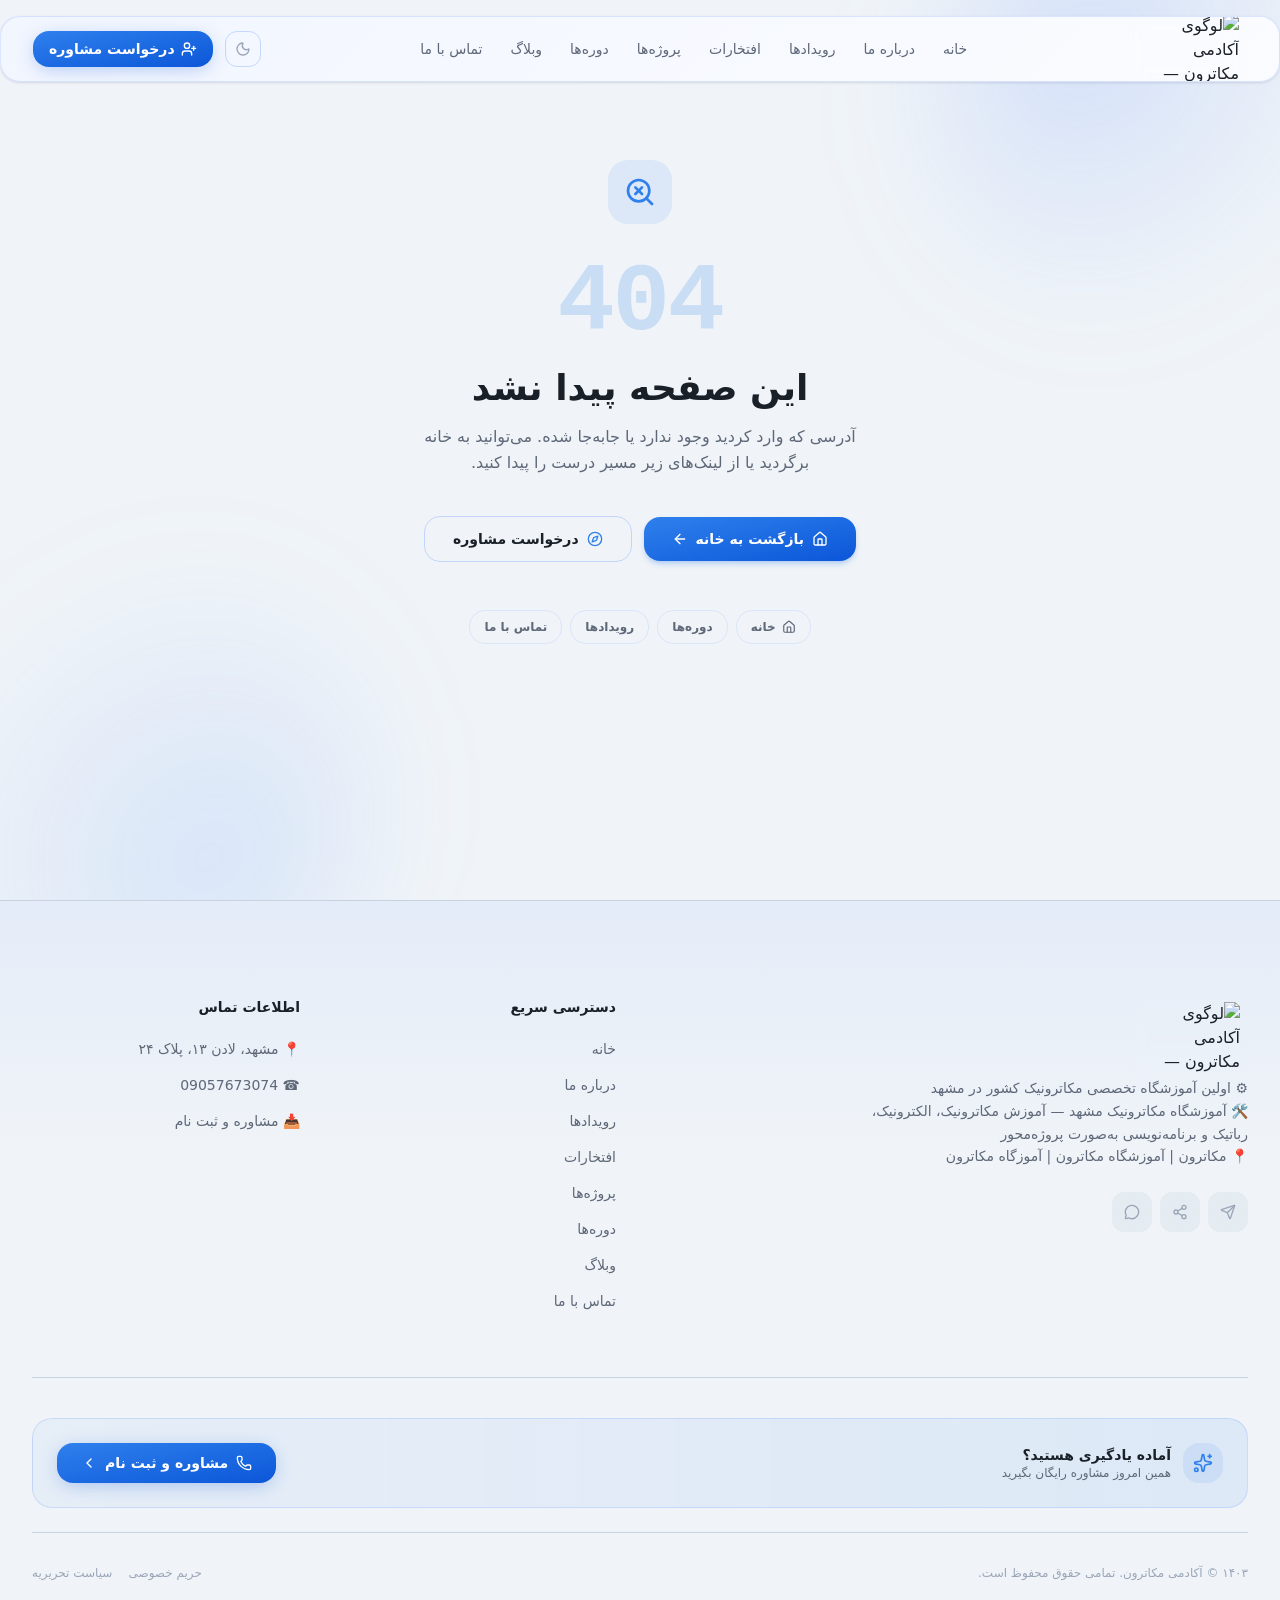
==== commit 0e6c5e3b: "feat: update build" ====
--- a/index.html
+++ b/index.html
@@ -132,11 +132,11 @@
         ]
       }
     </script>
-    <script type="module" crossorigin src="/assets/index-BCW5pc8U.js"></script>
-    <link rel="modulepreload" crossorigin href="/assets/swiper-lKIb5NfX.js">
-    <link rel="modulepreload" crossorigin href="/assets/vue-vendor-bOgKDRmO.js">
+    <script type="module" crossorigin src="/assets/index-Yqv5GV7v.js"></script>
+    <link rel="modulepreload" crossorigin href="/assets/swiper-r12ijFTj.js">
+    <link rel="modulepreload" crossorigin href="/assets/vue-vendor-DCNDv4t0.js">
     <link rel="stylesheet" crossorigin href="/assets/swiper-Cn04LKBp.css">
-    <link rel="stylesheet" crossorigin href="/assets/index-BLsLCS90.css">
+    <link rel="stylesheet" crossorigin href="/assets/index-BGDj3yxv.css">
   </head>
   <body>
     <noscript>
--- a/assets/index-BGDj3yxv.css
+++ b/assets/index-BGDj3yxv.css
@@ -0,0 +1 @@
+.mobile-menu-enter-active[data-v-38d263ed]{animation:.35s cubic-bezier(.34,1.56,.64,1) menu-open}.mobile-menu-leave-active[data-v-38d263ed]{animation:.25s ease-in menu-close}@layer properties{@supports (((-webkit-hyphens:none)) and (not (margin-trim:inline))) or ((-moz-orient:inline) and (not (color:rgb(from red r g b)))){*,:before,:after{--tw-translate-x:0;--tw-translate-y:0;--tw-translate-z:0;--tw-scale-x:1;--tw-scale-y:1;--tw-scale-z:1;--tw-rotate-x:initial;--tw-rotate-y:initial;--tw-rotate-z:initial;--tw-skew-x:initial;--tw-skew-y:initial;--tw-space-y-reverse:0;--tw-border-style:solid;--tw-gradient-position:initial;--tw-gradient-from:#0000;--tw-gradient-via:#0000;--tw-gradient-to:#0000;--tw-gradient-stops:initial;--tw-gradient-via-stops:initial;--tw-gradient-from-position:0%;--tw-gradient-via-position:50%;--tw-gradient-to-position:100%;--tw-leading:initial;--tw-font-weight:initial;--tw-tracking:initial;--tw-ordinal:initial;--tw-slashed-zero:initial;--tw-numeric-figure:initial;--tw-numeric-spacing:initial;--tw-numeric-fraction:initial;--tw-shadow:0 0 #0000;--tw-shadow-color:initial;--tw-shadow-alpha:100%;--tw-inset-shadow:0 0 #0000;--tw-inset-shadow-color:initial;--tw-inset-shadow-alpha:100%;--tw-ring-color:initial;--tw-ring-shadow:0 0 #0000;--tw-inset-ring-color:initial;--tw-inset-ring-shadow:0 0 #0000;--tw-ring-inset:initial;--tw-ring-offset-width:0px;--tw-ring-offset-color:#fff;--tw-ring-offset-shadow:0 0 #0000;--tw-blur:initial;--tw-brightness:initial;--tw-contrast:initial;--tw-grayscale:initial;--tw-hue-rotate:initial;--tw-invert:initial;--tw-opacity:initial;--tw-saturate:initial;--tw-sepia:initial;--tw-drop-shadow:initial;--tw-drop-shadow-color:initial;--tw-drop-shadow-alpha:100%;--tw-drop-shadow-size:initial;--tw-backdrop-blur:initial;--tw-backdrop-brightness:initial;--tw-backdrop-contrast:initial;--tw-backdrop-grayscale:initial;--tw-backdrop-hue-rotate:initial;--tw-backdrop-invert:initial;--tw-backdrop-opacity:initial;--tw-backdrop-saturate:initial;--tw-backdrop-sepia:initial;--tw-duration:initial;--tw-ease:initial;--tw-outline-style:solid}::backdrop{--tw-translate-x:0;--tw-translate-y:0;--tw-translate-z:0;--tw-scale-x:1;--tw-scale-y:1;--tw-scale-z:1;--tw-rotate-x:initial;--tw-rotate-y:initial;--tw-rotate-z:initial;--tw-skew-x:initial;--tw-skew-y:initial;--tw-space-y-reverse:0;--tw-border-style:solid;--tw-gradient-position:initial;--tw-gradient-from:#0000;--tw-gradient-via:#0000;--tw-gradient-to:#0000;--tw-gradient-stops:initial;--tw-gradient-via-stops:initial;--tw-gradient-from-position:0%;--tw-gradient-via-position:50%;--tw-gradient-to-position:100%;--tw-leading:initial;--tw-font-weight:initial;--tw-tracking:initial;--tw-ordinal:initial;--tw-slashed-zero:initial;--tw-numeric-figure:initial;--tw-numeric-spacing:initial;--tw-numeric-fraction:initial;--tw-shadow:0 0 #0000;--tw-shadow-color:initial;--tw-shadow-alpha:100%;--tw-inset-shadow:0 0 #0000;--tw-inset-shadow-color:initial;--tw-inset-shadow-alpha:100%;--tw-ring-color:initial;--tw-ring-shadow:0 0 #0000;--tw-inset-ring-color:initial;--tw-inset-ring-shadow:0 0 #0000;--tw-ring-inset:initial;--tw-ring-offset-width:0px;--tw-ring-offset-color:#fff;--tw-ring-offset-shadow:0 0 #0000;--tw-blur:initial;--tw-brightness:initial;--tw-contrast:initial;--tw-grayscale:initial;--tw-hue-rotate:initial;--tw-invert:initial;--tw-opacity:initial;--tw-saturate:initial;--tw-sepia:initial;--tw-drop-shadow:initial;--tw-drop-shadow-color:initial;--tw-drop-shadow-alpha:100%;--tw-drop-shadow-size:initial;--tw-backdrop-blur:initial;--tw-backdrop-brightness:initial;--tw-backdrop-contrast:initial;--tw-backdrop-grayscale:initial;--tw-backdrop-hue-rotate:initial;--tw-backdrop-invert:initial;--tw-backdrop-opacity:initial;--tw-backdrop-saturate:initial;--tw-backdrop-sepia:initial;--tw-duration:initial;--tw-ease:initial;--tw-outline-style:solid}}}@layer theme{:root,:host{--font-sans:-apple-system, BlinkMacSystemFont, "Segoe UI", Roboto, "Helvetica Neue", "Noto Sans", Arial, sans-serif, "Apple Color Emoji", "Segoe UI Emoji", "Segoe UI Symbol", "Noto Color Emoji";--font-mono:ui-monospace, SFMono-Regular, Menlo, Monaco, Consolas, "Liberation Mono", "Courier New", monospace;--color-red-400:#ff6568;--color-red-500:#fb2c36;--color-red-600:#e40014;--color-red-700:#bf000f;--color-orange-300:#ffb96d;--color-orange-400:#ff8b1a;--color-orange-500:#fe6e00;--color-orange-600:#f05100;--color-orange-700:#c53c00;--color-orange-800:#9f2d00;--color-amber-300:#ffd236;--color-amber-400:#fcbb00;--color-amber-500:#f99c00;--color-amber-600:#dd7400;--color-amber-700:#b75000;--color-lime-500:#80cd00;--color-lime-600:#62a400;--color-lime-700:#4b7d00;--color-emerald-300:#5ee9b5;--color-emerald-400:#00d294;--color-emerald-500:#00bb7f;--color-emerald-600:#009767;--color-emerald-700:#007956;--color-teal-500:#00baa7;--color-teal-600:#009588;--color-teal-700:#00776e;--color-cyan-500:#00b7d7;--color-cyan-600:#0092b5;--color-cyan-700:#007492;--color-sky-500:#00a5ef;--color-sky-600:#0084cc;--color-sky-700:#0069a4;--color-blue-400:#54a2ff;--color-blue-500:#3080ff;--color-blue-600:#155dfc;--color-blue-700:#1447e6;--color-indigo-500:#625fff;--color-indigo-600:#4f39f6;--color-indigo-700:#432dd7;--color-violet-400:#a685ff;--color-violet-500:#8d54ff;--color-violet-600:#7f22fe;--color-violet-700:#7008e7;--color-purple-500:#ac4bff;--color-purple-600:#9810fa;--color-purple-700:#8200da;--color-fuchsia-500:#e12afb;--color-fuchsia-600:#c600db;--color-fuchsia-700:#a600b5;--color-pink-500:#f6339a;--color-pink-600:#e30076;--color-pink-700:#c4005c;--color-rose-500:#ff2357;--color-rose-600:#e70044;--color-rose-700:#c20039;--color-slate-300:#cad5e2;--color-slate-400:#90a1b9;--color-slate-500:#62748e;--color-slate-600:#45556c;--color-slate-700:#314158;--color-black:#000;--color-white:#fff;--spacing:.25rem;--container-sm:24rem;--container-md:28rem;--container-lg:32rem;--container-xl:36rem;--container-2xl:42rem;--container-3xl:48rem;--container-4xl:56rem;--container-5xl:64rem;--container-6xl:72rem;--container-7xl:80rem;--text-xs:.75rem;--text-xs--line-height:calc(1 / .75);--text-sm:.875rem;--text-sm--line-height:calc(1.25 / .875);--text-base:1rem;--text-base--line-height:calc(1.5 / 1);--text-lg:1.125rem;--text-lg--line-height:calc(1.75 / 1.125);--text-xl:1.25rem;--text-xl--line-height:calc(1.75 / 1.25);--text-2xl:1.5rem;--text-2xl--line-height:calc(2 / 1.5);--text-3xl:1.875rem;--text-3xl--line-height:calc(2.25 / 1.875);--text-4xl:2.25rem;--text-4xl--line-height:calc(2.5 / 2.25);--text-5xl:3rem;--text-5xl--line-height:1;--text-6xl:3.75rem;--text-6xl--line-height:1;--text-7xl:4.5rem;--text-7xl--line-height:1;--text-8xl:6rem;--text-8xl--line-height:1;--font-weight-medium:500;--font-weight-semibold:600;--font-weight-bold:700;--font-weight-extrabold:800;--tracking-tight:-.025em;--tracking-wide:.025em;--leading-snug:1.375;--leading-relaxed:1.625;--radius-md:.5rem;--radius-lg:.75rem;--radius-xl:1rem;--radius-2xl:1.25rem;--radius-3xl:1.5rem;--ease-in:cubic-bezier(.4, 0, 1, 1);--ease-out:cubic-bezier(0, 0, .2, 1);--animate-spin:spin 1s linear infinite;--animate-ping:ping 1s cubic-bezier(0, 0, .2, 1) infinite;--blur-sm:8px;--blur-md:12px;--blur-xl:24px;--blur-2xl:40px;--blur-3xl:64px;--aspect-video:16 / 9;--default-transition-duration:.15s;--default-transition-timing-function:cubic-bezier(.4, 0, .2, 1);--default-font-family:var(--font-sans);--default-mono-font-family:var(--font-mono);--color-primary-100:#d9e6ff;--color-primary-300:#8eb6ff;--color-primary-400:#598eff;--color-primary-500:#2f80ed;--color-primary-600:#0b56d8;--color-primary-700:#0d2b5e;--color-primary-800:#0a234d;--color-primary:#0b56d8;--color-secondary-100:#d5e9ff;--color-secondary-400:#5795ff;--color-secondary-800:#0a234d;--color-surface-page:#f0f4f8;--color-surface-card:#fff;--color-surface-border:#c8d3e0;--color-surface-dark-page:#0d1117;--color-surface-dark-card:#1a2028;--color-surface-dark-border:#2d3540;--color-text-primary:#1a2028;--color-text-secondary:#5e6878;--color-text-muted:#9aa6b8;--color-text-dark-primary:#e1e8f0;--color-text-dark-secondary:#a8b8c8;--color-text-dark-muted:#4a5260;--font-family-sans:"PeydaWeb", system-ui, -apple-system, sans-serif;--radius-full:9999px;--animate-float-fast:float-fast 3s ease-in-out infinite;--animate-float-hero:float-hero 4s ease-in-out infinite;--animate-float-hero-slow:float-hero-slow 5s ease-in-out infinite;--animate-shimmer-text:shimmer-text 6s ease-in-out infinite;--animate-gradient-shift:gradient-shift 6s ease-in-out infinite;--animate-fade-in-up:fade-in-up-lg .8s ease-out both;--animate-slide-up:fade-in-up .7s ease-out both;--animate-modal-in:modal-in .4s cubic-bezier(.34, 1.56, .64, 1) both}@supports (color:color(display-p3 0 0 0)){:root,:host{--color-red-400:color(display-p3 .933534 .431676 .423491);--color-red-500:color(display-p3 .903738 .262579 .253307);--color-red-600:color(display-p3 .830323 .140383 .133196);--color-red-700:color(display-p3 .692737 .116232 .104679);--color-orange-300:color(display-p3 .96801 .734346 .464159);--color-orange-400:color(display-p3 .950192 .561807 .211017);--color-orange-500:color(display-p3 .946589 .449788 .0757345);--color-orange-600:color(display-p3 .887467 .341665 .0219962);--color-orange-700:color(display-p3 .729844 .257256 .0511062);--color-orange-800:color(display-p3 .575591 .21198 .082665);--color-amber-300:color(display-p3 .974327 .83063 .33298);--color-amber-400:color(display-p3 .959186 .738519 .118268);--color-amber-500:color(display-p3 .93994 .620584 .0585367);--color-amber-600:color(display-p3 .827144 .467166 .0336006);--color-amber-700:color(display-p3 .67989 .32771 .0520514);--color-lime-500:color(display-p3 .5627 .801803 .131231);--color-lime-600:color(display-p3 .435354 .640614 .0909333);--color-lime-700:color(display-p3 .333353 .486326 .0944279);--color-emerald-300:color(display-p3 .524941 .903425 .722352);--color-emerald-400:color(display-p3 .334701 .819603 .591575);--color-emerald-500:color(display-p3 .267113 .726847 .508397);--color-emerald-600:color(display-p3 .206557 .589057 .413962);--color-emerald-700:color(display-p3 .164041 .470229 .343508);--color-teal-500:color(display-p3 .266569 .721518 .655462);--color-teal-600:color(display-p3 .207114 .579584 .53668);--color-teal-700:color(display-p3 .174094 .461318 .433866);--color-cyan-500:color(display-p3 .246703 .710032 .841444);--color-cyan-600:color(display-p3 .193249 .564651 .707197);--color-cyan-700:color(display-p3 .164124 .451431 .570574);--color-sky-500:color(display-p3 .219113 .639027 .931479);--color-sky-600:color(display-p3 .162505 .509376 .796082);--color-sky-700:color(display-p3 .130314 .404568 .640847);--color-blue-400:color(display-p3 .397443 .62813 .992116);--color-blue-500:color(display-p3 .266422 .491219 .988624);--color-blue-600:color(display-p3 .174493 .358974 .950247);--color-blue-700:color(display-p3 .1379 .274983 .867624);--color-indigo-500:color(display-p3 .380374 .372235 .971707);--color-indigo-600:color(display-p3 .297656 .227891 .929242);--color-indigo-700:color(display-p3 .251282 .180274 .81203);--color-violet-400:color(display-p3 .631215 .522175 .990008);--color-violet-500:color(display-p3 .523372 .329605 .990884);--color-violet-600:color(display-p3 .459951 .162666 .957985);--color-violet-700:color(display-p3 .40161 .0841901 .871151);--color-purple-500:color(display-p3 .629519 .30089 .990817);--color-purple-600:color(display-p3 .546729 .130167 .94439);--color-purple-700:color(display-p3 .465298 .0652579 .824397);--color-fuchsia-500:color(display-p3 .81268 .241966 .951571);--color-fuchsia-600:color(display-p3 .716587 .083681 .841036);--color-fuchsia-700:color(display-p3 .601715 .077561 .692792);--color-pink-500:color(display-p3 .88894 .276457 .595049);--color-pink-600:color(display-p3 .825649 .141205 .459338);--color-pink-700:color(display-p3 .711537 .101006 .358209);--color-rose-500:color(display-p3 .921824 .240748 .355666);--color-rose-600:color(display-p3 .848792 .102011 .269259);--color-rose-700:color(display-p3 .711801 .0770816 .226777);--color-slate-300:color(display-p3 .800294 .834432 .882803);--color-slate-400:color(display-p3 .577446 .629622 .716602);--color-slate-500:color(display-p3 .397645 .452653 .547642);--color-slate-600:color(display-p3 .283418 .332214 .416355);--color-slate-700:color(display-p3 .205992 .253487 .336039)}}@supports (color:lab(0% 0 0)){:root,:host{--color-red-400:lab(63.7053% 60.745 31.3109);--color-red-500:lab(55.4814% 75.0732 48.8528);--color-red-600:lab(48.4493% 77.4328 61.5452);--color-red-700:lab(40.4273% 67.2623 53.7441);--color-orange-300:lab(80.8059% 21.7313 50.4455);--color-orange-400:lab(70.0429% 42.5156 75.8207);--color-orange-500:lab(64.272% 57.1788 90.3583);--color-orange-600:lab(57.1026% 64.2584 89.8886);--color-orange-700:lab(46.4615% 57.7275 70.8507);--color-orange-800:lab(37.1566% 46.6433 50.5562);--color-amber-300:lab(86.4156% 6.13147 78.3961);--color-amber-400:lab(80.1641% 16.6016 99.2089);--color-amber-500:lab(72.7183% 31.8672 97.9407);--color-amber-600:lab(60.3514% 40.5624 87.1228);--color-amber-700:lab(47.2709% 42.9082 69.2966);--color-lime-500:lab(75.3197% -46.6547 86.1778);--color-lime-600:lab(61.1055% -41.0235 73.1483);--color-lime-700:lab(47.246% -32.2589 55.8249);--color-emerald-300:lab(83.9203% -48.7124 13.8849);--color-emerald-400:lab(75.0771% -60.7313 19.4147);--color-emerald-500:lab(66.9756% -58.27 19.5419);--color-emerald-600:lab(55.0481% -49.9246 15.93);--color-emerald-700:lab(44.4871% -41.0396 11.0361);--color-teal-500:lab(67.3859% -49.0983 -2.63511);--color-teal-600:lab(55.0223% -41.0774 -3.90277);--color-teal-700:lab(44.4134% -33.1436 -4.22149);--color-cyan-500:lab(67.805% -35.3952 -30.2018);--color-cyan-600:lab(55.1767% -26.7496 -30.5139);--color-cyan-700:lab(44.7267% -21.5987 -26.118);--color-sky-500:lab(63.3038% -18.433 -51.0407);--color-sky-600:lab(51.7754% -11.4712 -49.8349);--color-sky-700:lab(41.6013% -9.10804 -42.5647);--color-blue-400:lab(65.0361% -1.42065 -56.9802);--color-blue-500:lab(54.1736% 13.3369 -74.6839);--color-blue-600:lab(44.0605% 29.0279 -86.0352);--color-blue-700:lab(36.9089% 35.0961 -85.6872);--color-indigo-500:lab(48.295% 38.3129 -81.9673);--color-indigo-600:lab(38.4009% 52.6132 -92.3857);--color-indigo-700:lab(32.4486% 49.2217 -84.6695);--color-violet-400:lab(62.8239% 34.9159 -60.0512);--color-violet-500:lab(49.9355% 55.1776 -81.8963);--color-violet-600:lab(41.088% 68.9966 -91.995);--color-violet-700:lab(35.2783% 67.9912 -88.793);--color-purple-500:lab(52.0183% 66.11 -78.2316);--color-purple-600:lab(43.0295% 75.21 -86.5669);--color-purple-700:lab(36.1758% 69.8525 -80.0381);--color-fuchsia-500:lab(56.4256% 83.132 -64.639);--color-fuchsia-600:lab(47.5131% 83.4271 -63.0363);--color-fuchsia-700:lab(39.787% 72.2653 -53.1244);--color-pink-500:lab(56.9303% 76.8162 -8.07021);--color-pink-600:lab(49.5493% 79.8381 2.31768);--color-pink-700:lab(42.1737% 71.8009 7.42233);--color-rose-500:lab(56.101% 79.4328 31.4532);--color-rose-600:lab(49.1882% 81.577 36.0311);--color-rose-700:lab(41.1651% 71.6251 30.3087);--color-slate-300:lab(84.7652% -1.94535 -7.93337);--color-slate-400:lab(65.5349% -2.25151 -14.5072);--color-slate-500:lab(48.0876% -2.03595 -16.5814);--color-slate-600:lab(35.5623% -1.74978 -15.4316);--color-slate-700:lab(26.9569% -1.47016 -15.6993)}}}@layer base{*,:after,:before{box-sizing:border-box;border:0 solid;margin:0;padding:0}::backdrop{box-sizing:border-box;border:0 solid;margin:0;padding:0}::-webkit-file-upload-button{box-sizing:border-box;border:0 solid;margin:0;padding:0}::file-selector-button{box-sizing:border-box;border:0 solid;margin:0;padding:0}html,:host{-webkit-text-size-adjust:100%;-moz-tab-size:4;tab-size:4;line-height:1.5;font-family:var(--default-font-family,-apple-system, BlinkMacSystemFont, "Segoe UI", Roboto, "Helvetica Neue", "Noto Sans", Arial, sans-serif, "Apple Color Emoji", "Segoe UI Emoji", "Segoe UI Symbol", "Noto Color Emoji");font-feature-settings:var(--default-font-feature-settings,normal);font-variation-settings:var(--default-font-variation-settings,normal);-webkit-tap-highlight-color:transparent}hr{height:0;color:inherit;border-top-width:1px}abbr:where([title]){-webkit-text-decoration:underline dotted;text-decoration:underline dotted}h1,h2,h3,h4,h5,h6{font-size:inherit;font-weight:inherit}a{color:inherit;-webkit-text-decoration:inherit;-webkit-text-decoration:inherit;-webkit-text-decoration:inherit;-webkit-text-decoration:inherit;text-decoration:inherit}b,strong{font-weight:bolder}code,kbd,samp,pre{font-family:var(--default-mono-font-family,ui-monospace, SFMono-Regular, Menlo, Monaco, Consolas, "Liberation Mono", "Courier New", monospace);font-feature-settings:var(--default-mono-font-feature-settings,normal);font-variation-settings:var(--default-mono-font-variation-settings,normal);font-size:1em}small{font-size:80%}sub,sup{vertical-align:baseline;font-size:75%;line-height:0;position:relative}sub{bottom:-.25em}sup{top:-.5em}table{text-indent:0;border-color:inherit;border-collapse:collapse}:-moz-focusring:where(:not(iframe)){outline:auto}progress{vertical-align:baseline}summary{display:list-item}ol,ul,menu{list-style:none}img,svg,video,canvas,audio,iframe,embed,object{vertical-align:middle;display:block}img,video{max-width:100%;height:auto}button,input,select,optgroup,textarea{font:inherit;font-feature-settings:inherit;font-variation-settings:inherit;letter-spacing:inherit;color:inherit;opacity:1;background-color:#0000;border-radius:0}::-webkit-file-upload-button{font:inherit;font-feature-settings:inherit;font-variation-settings:inherit;letter-spacing:inherit;color:inherit;opacity:1;background-color:#0000;border-radius:0}::file-selector-button{font:inherit;font-feature-settings:inherit;font-variation-settings:inherit;letter-spacing:inherit;color:inherit;opacity:1;background-color:#0000;border-radius:0}:where(select:-webkit-any([multiple],[size])) optgroup{font-weight:bolder}:where(select:is([multiple],[size])) optgroup{font-weight:bolder}:where(select:-webkit-any([multiple],[size])) optgroup option{padding-inline-start:20px}:where(select:is([multiple],[size])) optgroup option{padding-inline-start:20px}::-webkit-file-upload-button{margin-inline-end:4px}::file-selector-button{margin-inline-end:4px}::placeholder{opacity:1}@supports (not ((-webkit-appearance:-apple-pay-button))) or (contain-intrinsic-size:1px){::placeholder{color:currentColor}@supports (color:color-mix(in lab, red, red)){::placeholder{color:color-mix(in oklab, currentcolor 50%, transparent)}}}textarea{resize:vertical}::-webkit-search-decoration{-webkit-appearance:none}::-webkit-date-and-time-value{min-height:1lh;text-align:inherit}::-webkit-datetime-edit{display:inline-flex}::-webkit-datetime-edit-fields-wrapper{padding:0}::-webkit-datetime-edit{padding-block-start:0;padding-block-end:0}::-webkit-datetime-edit-year-field{padding-block-start:0;padding-block-end:0}::-webkit-datetime-edit-month-field{padding-block-start:0;padding-block-end:0}::-webkit-datetime-edit-day-field{padding-block-start:0;padding-block-end:0}::-webkit-datetime-edit-hour-field{padding-block-start:0;padding-block-end:0}::-webkit-datetime-edit-minute-field{padding-block-start:0;padding-block-end:0}::-webkit-datetime-edit-second-field{padding-block-start:0;padding-block-end:0}::-webkit-datetime-edit-millisecond-field{padding-block-start:0;padding-block-end:0}::-webkit-datetime-edit-meridiem-field{padding-block-start:0;padding-block-end:0}::-webkit-calendar-picker-indicator{line-height:1}:-moz-ui-invalid{box-shadow:none}button{-webkit-appearance:button;appearance:button}input:where([type=button],[type=reset],[type=submit]){-webkit-appearance:button;appearance:button}::-webkit-file-upload-button{-webkit-appearance:button;appearance:button}::file-selector-button{-webkit-appearance:button;appearance:button}::-webkit-inner-spin-button{height:auto}::-webkit-outer-spin-button{height:auto}[hidden]:where(:not([hidden=until-found])){display:none!important}}@layer components;@layer utilities{.pointer-events-auto{pointer-events:auto}.pointer-events-none{pointer-events:none}.sr-only{clip-path:inset(50%);white-space:nowrap;border-width:0;width:1px;height:1px;margin:-1px;padding:0;position:absolute;overflow:hidden}.absolute{position:absolute}.fixed{position:fixed}.relative{position:relative}.inset-0{top:0;bottom:0;left:0;right:0}.inset-x-0{left:0;right:0}.inset-y-0{top:0;bottom:0}.-top-24{top:calc(var(--spacing) * -24)}.-top-32{top:calc(var(--spacing) * -32)}.-top-40{top:calc(var(--spacing) * -40)}.top-0{top:0}.top-1\/2{top:50%}.top-1\/3{top:33.3333%}.top-3{top:calc(var(--spacing) * 3)}.top-4{top:calc(var(--spacing) * 4)}.top-30{top:calc(var(--spacing) * 30)}.top-36{top:calc(var(--spacing) * 36)}.-right-20{right:calc(var(--spacing) * -20)}.-right-24{right:calc(var(--spacing) * -24)}.-right-28{right:calc(var(--spacing) * -28)}.-right-32{right:calc(var(--spacing) * -32)}.-right-40{right:calc(var(--spacing) * -40)}.right-0{right:0}.right-3{right:calc(var(--spacing) * 3)}.right-4{right:calc(var(--spacing) * 4)}.right-\[3\%\]{right:3%}.right-\[8\%\]{right:8%}.right-\[10\%\]{right:10%}.-bottom-0\.5{bottom:calc(var(--spacing) * -.5)}.-bottom-1{bottom:calc(var(--spacing) * -1)}.-bottom-3{bottom:calc(var(--spacing) * -3)}.-bottom-28{bottom:calc(var(--spacing) * -28)}.-bottom-40{bottom:calc(var(--spacing) * -40)}.bottom-3{bottom:calc(var(--spacing) * 3)}.bottom-4{bottom:calc(var(--spacing) * 4)}.bottom-28{bottom:calc(var(--spacing) * 28)}.bottom-36{bottom:calc(var(--spacing) * 36)}.bottom-\[-1px\]{bottom:-1px}.-left-3{left:calc(var(--spacing) * -3)}.-left-24{left:calc(var(--spacing) * -24)}.-left-32{left:calc(var(--spacing) * -32)}.-left-40{left:calc(var(--spacing) * -40)}.left-0{left:0}.left-1\/2{left:50%}.left-3{left:calc(var(--spacing) * 3)}.left-\[3\%\]{left:3%}.left-\[8\%\]{left:8%}.left-\[10\%\]{left:10%}.z-10{z-index:10}.z-40{z-index:40}.z-50{z-index:50}.z-\[1\]{z-index:1}.z-\[100\]{z-index:100}.-mx-5{margin-inline:calc(var(--spacing) * -5)}.mx-1{margin-inline:var(--spacing)}.mx-2{margin-inline:calc(var(--spacing) * 2)}.mx-4{margin-inline:calc(var(--spacing) * 4)}.mx-auto{margin-inline-start:auto;margin-inline-end:auto}.my-3{margin-block:calc(var(--spacing) * 3)}.-mt-5{margin-top:calc(var(--spacing) * -5)}.mt-0\.5{margin-top:calc(var(--spacing) * .5)}.mt-1{margin-top:var(--spacing)}.mt-1\.5{margin-top:calc(var(--spacing) * 1.5)}.mt-2{margin-top:calc(var(--spacing) * 2)}.mt-4{margin-top:calc(var(--spacing) * 4)}.mt-6{margin-top:calc(var(--spacing) * 6)}.mt-8{margin-top:calc(var(--spacing) * 8)}.mt-12{margin-top:calc(var(--spacing) * 12)}.mt-auto{margin-top:auto}.mb-1{margin-bottom:var(--spacing)}.mb-1\.5{margin-bottom:calc(var(--spacing) * 1.5)}.mb-2{margin-bottom:calc(var(--spacing) * 2)}.mb-2\.5{margin-bottom:calc(var(--spacing) * 2.5)}.mb-3{margin-bottom:calc(var(--spacing) * 3)}.mb-4{margin-bottom:calc(var(--spacing) * 4)}.mb-5{margin-bottom:calc(var(--spacing) * 5)}.mb-6{margin-bottom:calc(var(--spacing) * 6)}.mb-7{margin-bottom:calc(var(--spacing) * 7)}.mb-8{margin-bottom:calc(var(--spacing) * 8)}.mb-10{margin-bottom:calc(var(--spacing) * 10)}.mb-12{margin-bottom:calc(var(--spacing) * 12)}.mb-16{margin-bottom:calc(var(--spacing) * 16)}.ml-1{margin-left:var(--spacing)}.line-clamp-2{-webkit-line-clamp:2;-webkit-box-orient:vertical;display:-webkit-box;overflow:hidden}.line-clamp-3{-webkit-line-clamp:3;-webkit-box-orient:vertical;display:-webkit-box;overflow:hidden}.block{display:block}.flex{display:flex}.grid{display:grid}.hidden{display:none}.inline-block{display:inline-block}.inline-flex{display:inline-flex}.aspect-\[3\/4\]{aspect-ratio:3/4}.aspect-\[16\/9\]{aspect-ratio:16/9}.aspect-\[16\/10\]{aspect-ratio:16/10}.aspect-square{aspect-ratio:1}.aspect-video{aspect-ratio:var(--aspect-video)}.\!h-auto{height:auto!important}.h-0\.5{height:calc(var(--spacing) * .5)}.h-1{height:var(--spacing)}.h-1\.5{height:calc(var(--spacing) * 1.5)}.h-3{height:calc(var(--spacing) * 3)}.h-3\.5{height:calc(var(--spacing) * 3.5)}.h-4{height:calc(var(--spacing) * 4)}.h-5{height:calc(var(--spacing) * 5)}.h-6{height:calc(var(--spacing) * 6)}.h-7{height:calc(var(--spacing) * 7)}.h-8{height:calc(var(--spacing) * 8)}.h-9{height:calc(var(--spacing) * 9)}.h-10{height:calc(var(--spacing) * 10)}.h-11{height:calc(var(--spacing) * 11)}.h-12{height:calc(var(--spacing) * 12)}.h-14{height:calc(var(--spacing) * 14)}.h-16{height:calc(var(--spacing) * 16)}.h-20{height:calc(var(--spacing) * 20)}.h-28{height:calc(var(--spacing) * 28)}.h-44{height:calc(var(--spacing) * 44)}.h-64{height:calc(var(--spacing) * 64)}.h-\[420px\]{height:420px}.h-\[460px\]{height:460px}.h-\[480px\]{height:480px}.h-\[520px\]{height:520px}.h-\[640px\]{height:640px}.h-auto{height:auto}.h-full{height:100%}.h-px{height:1px}.max-h-\[85vh\]{max-height:85vh}.max-h-\[88vh\]{max-height:88vh}.max-h-\[90vh\]{max-height:90vh}.max-h-\[92vh\]{max-height:92vh}.min-h-8{min-height:calc(var(--spacing) * 8)}.min-h-\[90vh\]{min-height:90vh}.min-h-\[140px\]{min-height:140px}.min-h-\[280px\]{min-height:280px}.min-h-screen{min-height:100vh}.w-1{width:var(--spacing)}.w-1\.5{width:calc(var(--spacing) * 1.5)}.w-3{width:calc(var(--spacing) * 3)}.w-3\.5{width:calc(var(--spacing) * 3.5)}.w-4{width:calc(var(--spacing) * 4)}.w-5{width:calc(var(--spacing) * 5)}.w-6{width:calc(var(--spacing) * 6)}.w-7{width:calc(var(--spacing) * 7)}.w-8{width:calc(var(--spacing) * 8)}.w-9{width:calc(var(--spacing) * 9)}.w-10{width:calc(var(--spacing) * 10)}.w-11{width:calc(var(--spacing) * 11)}.w-12{width:calc(var(--spacing) * 12)}.w-14{width:calc(var(--spacing) * 14)}.w-16{width:calc(var(--spacing) * 16)}.w-20{width:calc(var(--spacing) * 20)}.w-28{width:calc(var(--spacing) * 28)}.w-30{width:calc(var(--spacing) * 30)}.w-\[420px\]{width:420px}.w-\[460px\]{width:460px}.w-\[480px\]{width:480px}.w-\[520px\]{width:520px}.w-\[640px\]{width:640px}.w-\[calc\(100\%\+2\.5rem\)\]{width:calc(100% + 2.5rem)}.w-\[calc\(100\%-1\.5rem\)\]{width:calc(100% - 1.5rem)}.w-full{width:100%}.w-px{width:1px}.max-w-2xl{max-width:var(--container-2xl)}.max-w-3xl{max-width:var(--container-3xl)}.max-w-4xl{max-width:var(--container-4xl)}.max-w-5xl{max-width:var(--container-5xl)}.max-w-6xl{max-width:var(--container-6xl)}.max-w-7xl{max-width:var(--container-7xl)}.max-w-lg{max-width:var(--container-lg)}.max-w-md{max-width:var(--container-md)}.max-w-sm{max-width:var(--container-sm)}.max-w-xl{max-width:var(--container-xl)}.min-w-0{min-width:0}.min-w-\[11\.5rem\]{min-width:11.5rem}.flex-1{flex:1}.flex-shrink-0,.shrink-0{flex-shrink:0}.origin-center{transform-origin:50%}.-translate-x-1\/2{--tw-translate-x:calc(calc(1 / 2 * 100%) * -1);translate:var(--tw-translate-x) var(--tw-translate-y)}.-translate-y-1\/2{--tw-translate-y:calc(calc(1 / 2 * 100%) * -1);translate:var(--tw-translate-x) var(--tw-translate-y)}.scale-105{--tw-scale-x:105%;--tw-scale-y:105%;--tw-scale-z:105%;scale:var(--tw-scale-x) var(--tw-scale-y)}.scale-x-0{--tw-scale-x:0%;scale:var(--tw-scale-x) var(--tw-scale-y)}.-rotate-90{rotate:-90deg}.transform{transform:var(--tw-rotate-x,) var(--tw-rotate-y,) var(--tw-rotate-z,) var(--tw-skew-x,) var(--tw-skew-y,)}.animate-float-fast{animation:var(--animate-float-fast)}.animate-float-hero{animation:var(--animate-float-hero)}.animate-float-hero-slow{animation:var(--animate-float-hero-slow)}.animate-modal-in{animation:var(--animate-modal-in)}.animate-shimmer-text{animation:var(--animate-shimmer-text)}.animate-slide-up{animation:var(--animate-slide-up)}.animate-spin{animation:var(--animate-spin)}.cursor-default{cursor:default}.cursor-grab{cursor:grab}.cursor-pointer{cursor:pointer}.cursor-zoom-in{cursor:zoom-in}.grid-cols-1{grid-template-columns:repeat(1,minmax(0,1fr))}.grid-cols-2{grid-template-columns:repeat(2,minmax(0,1fr))}.grid-cols-3{grid-template-columns:repeat(3,minmax(0,1fr))}.grid-cols-4{grid-template-columns:repeat(4,minmax(0,1fr))}.flex-col{flex-direction:column}.flex-wrap{flex-wrap:wrap}.items-center{align-items:center}.items-start{align-items:flex-start}.items-stretch{align-items:stretch}.justify-between{justify-content:space-between}.justify-center{justify-content:center}.justify-end{justify-content:flex-end}.gap-1{gap:var(--spacing)}.gap-1\.5{gap:calc(var(--spacing) * 1.5)}.gap-2{gap:calc(var(--spacing) * 2)}.gap-2\.5{gap:calc(var(--spacing) * 2.5)}.gap-3{gap:calc(var(--spacing) * 3)}.gap-3\.5{gap:calc(var(--spacing) * 3.5)}.gap-4{gap:calc(var(--spacing) * 4)}.gap-5{gap:calc(var(--spacing) * 5)}.gap-6{gap:calc(var(--spacing) * 6)}.gap-8{gap:calc(var(--spacing) * 8)}.gap-10{gap:calc(var(--spacing) * 10)}:where(.space-y-2\.5>:not(:last-child)){--tw-space-y-reverse:0;margin-block-start:calc(calc(var(--spacing) * 2.5) * var(--tw-space-y-reverse));margin-block-end:calc(calc(var(--spacing) * 2.5) * calc(1 - var(--tw-space-y-reverse)))}:where(.space-y-3>:not(:last-child)){--tw-space-y-reverse:0;margin-block-start:calc(calc(var(--spacing) * 3) * var(--tw-space-y-reverse));margin-block-end:calc(calc(var(--spacing) * 3) * calc(1 - var(--tw-space-y-reverse)))}:where(.space-y-5>:not(:last-child)){--tw-space-y-reverse:0;margin-block-start:calc(calc(var(--spacing) * 5) * var(--tw-space-y-reverse));margin-block-end:calc(calc(var(--spacing) * 5) * calc(1 - var(--tw-space-y-reverse)))}:where(.space-y-6>:not(:last-child)){--tw-space-y-reverse:0;margin-block-start:calc(calc(var(--spacing) * 6) * var(--tw-space-y-reverse));margin-block-end:calc(calc(var(--spacing) * 6) * calc(1 - var(--tw-space-y-reverse)))}:where(.space-y-8>:not(:last-child)){--tw-space-y-reverse:0;margin-block-start:calc(calc(var(--spacing) * 8) * var(--tw-space-y-reverse));margin-block-end:calc(calc(var(--spacing) * 8) * calc(1 - var(--tw-space-y-reverse)))}.gap-x-3{column-gap:calc(var(--spacing) * 3)}.gap-x-4{column-gap:calc(var(--spacing) * 4)}.gap-x-5{column-gap:calc(var(--spacing) * 5)}.gap-y-1{row-gap:var(--spacing)}.gap-y-2{row-gap:calc(var(--spacing) * 2)}.self-center{align-self:center}.self-start{align-self:flex-start}.self-stretch{align-self:stretch}.truncate{text-overflow:ellipsis;white-space:nowrap;overflow:hidden}.overflow-auto{overflow:auto}.overflow-hidden{overflow:hidden}.rounded-2xl{border-radius:var(--radius-2xl)}.rounded-3xl{border-radius:var(--radius-3xl)}.rounded-full{border-radius:var(--radius-full)}.rounded-lg{border-radius:var(--radius-lg)}.rounded-md{border-radius:var(--radius-md)}.rounded-xl{border-radius:var(--radius-xl)}.rounded-t-2xl{border-top-left-radius:var(--radius-2xl);border-top-right-radius:var(--radius-2xl)}.rounded-l-full{border-top-left-radius:var(--radius-full);border-bottom-left-radius:var(--radius-full)}.border{border-style:var(--tw-border-style);border-width:1px}.border-0{border-style:var(--tw-border-style);border-width:0}.border-2{border-style:var(--tw-border-style);border-width:2px}.border-t{border-top-style:var(--tw-border-style);border-top-width:1px}.border-b{border-bottom-style:var(--tw-border-style);border-bottom-width:1px}.border-amber-500\/20{border-color:#f99c0033}@supports (color:color-mix(in lab, red, red)){.border-amber-500\/20{border-color:color-mix(in oklab, var(--color-amber-500) 20%, transparent)}}.border-amber-500\/30{border-color:#f99c004d}@supports (color:color-mix(in lab, red, red)){.border-amber-500\/30{border-color:color-mix(in oklab, var(--color-amber-500) 30%, transparent)}}.border-blue-500\/20{border-color:#3080ff33}@supports (color:color-mix(in lab, red, red)){.border-blue-500\/20{border-color:color-mix(in oklab, var(--color-blue-500) 20%, transparent)}}.border-cyan-500\/20{border-color:#00b7d733}@supports (color:color-mix(in lab, red, red)){.border-cyan-500\/20{border-color:color-mix(in oklab, var(--color-cyan-500) 20%, transparent)}}.border-emerald-500\/20{border-color:#00bb7f33}@supports (color:color-mix(in lab, red, red)){.border-emerald-500\/20{border-color:color-mix(in oklab, var(--color-emerald-500) 20%, transparent)}}.border-emerald-500\/25{border-color:#00bb7f40}@supports (color:color-mix(in lab, red, red)){.border-emerald-500\/25{border-color:color-mix(in oklab, var(--color-emerald-500) 25%, transparent)}}.border-emerald-500\/30{border-color:#00bb7f4d}@supports (color:color-mix(in lab, red, red)){.border-emerald-500\/30{border-color:color-mix(in oklab, var(--color-emerald-500) 30%, transparent)}}.border-fuchsia-500\/20{border-color:#e12afb33}@supports (color:color-mix(in lab, red, red)){.border-fuchsia-500\/20{border-color:color-mix(in oklab, var(--color-fuchsia-500) 20%, transparent)}}.border-indigo-500\/20{border-color:#625fff33}@supports (color:color-mix(in lab, red, red)){.border-indigo-500\/20{border-color:color-mix(in oklab, var(--color-indigo-500) 20%, transparent)}}.border-lime-500\/20{border-color:#80cd0033}@supports (color:color-mix(in lab, red, red)){.border-lime-500\/20{border-color:color-mix(in oklab, var(--color-lime-500) 20%, transparent)}}.border-orange-500\/20{border-color:#fe6e0033}@supports (color:color-mix(in lab, red, red)){.border-orange-500\/20{border-color:color-mix(in oklab, var(--color-orange-500) 20%, transparent)}}.border-orange-700\/30{border-color:#c53c004d}@supports (color:color-mix(in lab, red, red)){.border-orange-700\/30{border-color:color-mix(in oklab, var(--color-orange-700) 30%, transparent)}}.border-pink-500\/20{border-color:#f6339a33}@supports (color:color-mix(in lab, red, red)){.border-pink-500\/20{border-color:color-mix(in oklab, var(--color-pink-500) 20%, transparent)}}.border-primary-400\/10{border-color:#598eff1a}@supports (color:color-mix(in lab, red, red)){.border-primary-400\/10{border-color:color-mix(in oklab, var(--color-primary-400) 10%, transparent)}}.border-primary-400\/15{border-color:#598eff26}@supports (color:color-mix(in lab, red, red)){.border-primary-400\/15{border-color:color-mix(in oklab, var(--color-primary-400) 15%, transparent)}}.border-primary-400\/20{border-color:#598eff33}@supports (color:color-mix(in lab, red, red)){.border-primary-400\/20{border-color:color-mix(in oklab, var(--color-primary-400) 20%, transparent)}}.border-primary-400\/25{border-color:#598eff40}@supports (color:color-mix(in lab, red, red)){.border-primary-400\/25{border-color:color-mix(in oklab, var(--color-primary-400) 25%, transparent)}}.border-primary-400\/30{border-color:#598eff4d}@supports (color:color-mix(in lab, red, red)){.border-primary-400\/30{border-color:color-mix(in oklab, var(--color-primary-400) 30%, transparent)}}.border-primary-400\/35{border-color:#598eff59}@supports (color:color-mix(in lab, red, red)){.border-primary-400\/35{border-color:color-mix(in oklab, var(--color-primary-400) 35%, transparent)}}.border-primary-400\/40{border-color:#598eff66}@supports (color:color-mix(in lab, red, red)){.border-primary-400\/40{border-color:color-mix(in oklab, var(--color-primary-400) 40%, transparent)}}.border-primary-500\/20{border-color:#2f80ed33}@supports (color:color-mix(in lab, red, red)){.border-primary-500\/20{border-color:color-mix(in oklab, var(--color-primary-500) 20%, transparent)}}.border-primary-500\/30{border-color:#2f80ed4d}@supports (color:color-mix(in lab, red, red)){.border-primary-500\/30{border-color:color-mix(in oklab, var(--color-primary-500) 30%, transparent)}}.border-primary-500\/60{border-color:#2f80ed99}@supports (color:color-mix(in lab, red, red)){.border-primary-500\/60{border-color:color-mix(in oklab, var(--color-primary-500) 60%, transparent)}}.border-purple-500\/20{border-color:#ac4bff33}@supports (color:color-mix(in lab, red, red)){.border-purple-500\/20{border-color:color-mix(in oklab, var(--color-purple-500) 20%, transparent)}}.border-red-500\/20{border-color:#fb2c3633}@supports (color:color-mix(in lab, red, red)){.border-red-500\/20{border-color:color-mix(in oklab, var(--color-red-500) 20%, transparent)}}.border-rose-500\/20{border-color:#ff235733}@supports (color:color-mix(in lab, red, red)){.border-rose-500\/20{border-color:color-mix(in oklab, var(--color-rose-500) 20%, transparent)}}.border-sky-500\/20{border-color:#00a5ef33}@supports (color:color-mix(in lab, red, red)){.border-sky-500\/20{border-color:color-mix(in oklab, var(--color-sky-500) 20%, transparent)}}.border-slate-400\/30{border-color:#90a1b94d}@supports (color:color-mix(in lab, red, red)){.border-slate-400\/30{border-color:color-mix(in oklab, var(--color-slate-400) 30%, transparent)}}.border-slate-500\/20{border-color:#62748e33}@supports (color:color-mix(in lab, red, red)){.border-slate-500\/20{border-color:color-mix(in oklab, var(--color-slate-500) 20%, transparent)}}.border-surface-border{border-color:var(--color-surface-border)}.border-surface-border\/80{border-color:#c8d3e0cc}@supports (color:color-mix(in lab, red, red)){.border-surface-border\/80{border-color:color-mix(in oklab, var(--color-surface-border) 80%, transparent)}}.border-teal-500\/20{border-color:#00baa733}@supports (color:color-mix(in lab, red, red)){.border-teal-500\/20{border-color:color-mix(in oklab, var(--color-teal-500) 20%, transparent)}}.border-transparent{border-color:#0000}.border-violet-500\/20{border-color:#8d54ff33}@supports (color:color-mix(in lab, red, red)){.border-violet-500\/20{border-color:color-mix(in oklab, var(--color-violet-500) 20%, transparent)}}.bg-amber-500\/10{background-color:#f99c001a}@supports (color:color-mix(in lab, red, red)){.bg-amber-500\/10{background-color:color-mix(in oklab, var(--color-amber-500) 10%, transparent)}}.bg-amber-500\/15{background-color:#f99c0026}@supports (color:color-mix(in lab, red, red)){.bg-amber-500\/15{background-color:color-mix(in oklab, var(--color-amber-500) 15%, transparent)}}.bg-black\/20{background-color:#0003}@supports (color:color-mix(in lab, red, red)){.bg-black\/20{background-color:color-mix(in oklab, var(--color-black) 20%, transparent)}}.bg-black\/25{background-color:#00000040}@supports (color:color-mix(in lab, red, red)){.bg-black\/25{background-color:color-mix(in oklab, var(--color-black) 25%, transparent)}}.bg-black\/45{background-color:#00000073}@supports (color:color-mix(in lab, red, red)){.bg-black\/45{background-color:color-mix(in oklab, var(--color-black) 45%, transparent)}}.bg-black\/55{background-color:#0000008c}@supports (color:color-mix(in lab, red, red)){.bg-black\/55{background-color:color-mix(in oklab, var(--color-black) 55%, transparent)}}.bg-black\/70{background-color:#000000b3}@supports (color:color-mix(in lab, red, red)){.bg-black\/70{background-color:color-mix(in oklab, var(--color-black) 70%, transparent)}}.bg-black\/75{background-color:#000000bf}@supports (color:color-mix(in lab, red, red)){.bg-black\/75{background-color:color-mix(in oklab, var(--color-black) 75%, transparent)}}.bg-blue-500\/10{background-color:#3080ff1a}@supports (color:color-mix(in lab, red, red)){.bg-blue-500\/10{background-color:color-mix(in oklab, var(--color-blue-500) 10%, transparent)}}.bg-cyan-500\/10{background-color:#00b7d71a}@supports (color:color-mix(in lab, red, red)){.bg-cyan-500\/10{background-color:color-mix(in oklab, var(--color-cyan-500) 10%, transparent)}}.bg-emerald-500\/10{background-color:#00bb7f1a}@supports (color:color-mix(in lab, red, red)){.bg-emerald-500\/10{background-color:color-mix(in oklab, var(--color-emerald-500) 10%, transparent)}}.bg-emerald-500\/15{background-color:#00bb7f26}@supports (color:color-mix(in lab, red, red)){.bg-emerald-500\/15{background-color:color-mix(in oklab, var(--color-emerald-500) 15%, transparent)}}.bg-fuchsia-500\/10{background-color:#e12afb1a}@supports (color:color-mix(in lab, red, red)){.bg-fuchsia-500\/10{background-color:color-mix(in oklab, var(--color-fuchsia-500) 10%, transparent)}}.bg-indigo-500\/10{background-color:#625fff1a}@supports (color:color-mix(in lab, red, red)){.bg-indigo-500\/10{background-color:color-mix(in oklab, var(--color-indigo-500) 10%, transparent)}}.bg-lime-500\/10{background-color:#80cd001a}@supports (color:color-mix(in lab, red, red)){.bg-lime-500\/10{background-color:color-mix(in oklab, var(--color-lime-500) 10%, transparent)}}.bg-orange-500\/10{background-color:#fe6e001a}@supports (color:color-mix(in lab, red, red)){.bg-orange-500\/10{background-color:color-mix(in oklab, var(--color-orange-500) 10%, transparent)}}.bg-orange-700\/15{background-color:#c53c0026}@supports (color:color-mix(in lab, red, red)){.bg-orange-700\/15{background-color:color-mix(in oklab, var(--color-orange-700) 15%, transparent)}}.bg-pink-500\/10{background-color:#f6339a1a}@supports (color:color-mix(in lab, red, red)){.bg-pink-500\/10{background-color:color-mix(in oklab, var(--color-pink-500) 10%, transparent)}}.bg-primary-400\/20{background-color:#598eff33}@supports (color:color-mix(in lab, red, red)){.bg-primary-400\/20{background-color:color-mix(in oklab, var(--color-primary-400) 20%, transparent)}}.bg-primary-400\/25{background-color:#598eff40}@supports (color:color-mix(in lab, red, red)){.bg-primary-400\/25{background-color:color-mix(in oklab, var(--color-primary-400) 25%, transparent)}}.bg-primary-500{background-color:var(--color-primary-500)}.bg-primary-500\/5{background-color:#2f80ed0d}@supports (color:color-mix(in lab, red, red)){.bg-primary-500\/5{background-color:color-mix(in oklab, var(--color-primary-500) 5%, transparent)}}.bg-primary-500\/10{background-color:#2f80ed1a}@supports (color:color-mix(in lab, red, red)){.bg-primary-500\/10{background-color:color-mix(in oklab, var(--color-primary-500) 10%, transparent)}}.bg-primary-500\/15{background-color:#2f80ed26}@supports (color:color-mix(in lab, red, red)){.bg-primary-500\/15{background-color:color-mix(in oklab, var(--color-primary-500) 15%, transparent)}}.bg-primary-500\/20{background-color:#2f80ed33}@supports (color:color-mix(in lab, red, red)){.bg-primary-500\/20{background-color:color-mix(in oklab, var(--color-primary-500) 20%, transparent)}}.bg-primary-500\/90{background-color:#2f80ede6}@supports (color:color-mix(in lab, red, red)){.bg-primary-500\/90{background-color:color-mix(in oklab, var(--color-primary-500) 90%, transparent)}}.bg-primary-500\/\[0\.04\]{background-color:#2f80ed0a}@supports (color:color-mix(in lab, red, red)){.bg-primary-500\/\[0\.04\]{background-color:color-mix(in oklab, var(--color-primary-500) 4%, transparent)}}.bg-primary-500\/\[0\.06\]{background-color:#2f80ed0f}@supports (color:color-mix(in lab, red, red)){.bg-primary-500\/\[0\.06\]{background-color:color-mix(in oklab, var(--color-primary-500) 6%, transparent)}}.bg-purple-500\/10{background-color:#ac4bff1a}@supports (color:color-mix(in lab, red, red)){.bg-purple-500\/10{background-color:color-mix(in oklab, var(--color-purple-500) 10%, transparent)}}.bg-red-500\/10{background-color:#fb2c361a}@supports (color:color-mix(in lab, red, red)){.bg-red-500\/10{background-color:color-mix(in oklab, var(--color-red-500) 10%, transparent)}}.bg-rose-500\/10{background-color:#ff23571a}@supports (color:color-mix(in lab, red, red)){.bg-rose-500\/10{background-color:color-mix(in oklab, var(--color-rose-500) 10%, transparent)}}.bg-sky-500\/10{background-color:#00a5ef1a}@supports (color:color-mix(in lab, red, red)){.bg-sky-500\/10{background-color:color-mix(in oklab, var(--color-sky-500) 10%, transparent)}}.bg-slate-400\/15{background-color:#90a1b926}@supports (color:color-mix(in lab, red, red)){.bg-slate-400\/15{background-color:color-mix(in oklab, var(--color-slate-400) 15%, transparent)}}.bg-slate-500\/10{background-color:#62748e1a}@supports (color:color-mix(in lab, red, red)){.bg-slate-500\/10{background-color:color-mix(in oklab, var(--color-slate-500) 10%, transparent)}}.bg-surface-border\/20{background-color:#c8d3e033}@supports (color:color-mix(in lab, red, red)){.bg-surface-border\/20{background-color:color-mix(in oklab, var(--color-surface-border) 20%, transparent)}}.bg-surface-border\/30{background-color:#c8d3e04d}@supports (color:color-mix(in lab, red, red)){.bg-surface-border\/30{background-color:color-mix(in oklab, var(--color-surface-border) 30%, transparent)}}.bg-surface-card{background-color:var(--color-surface-card)}.bg-surface-card\/70{background-color:#ffffffb3}@supports (color:color-mix(in lab, red, red)){.bg-surface-card\/70{background-color:color-mix(in oklab, var(--color-surface-card) 70%, transparent)}}.bg-surface-card\/95{background-color:#fffffff2}@supports (color:color-mix(in lab, red, red)){.bg-surface-card\/95{background-color:color-mix(in oklab, var(--color-surface-card) 95%, transparent)}}.bg-surface-page{background-color:var(--color-surface-page)}.bg-teal-500\/10{background-color:#00baa71a}@supports (color:color-mix(in lab, red, red)){.bg-teal-500\/10{background-color:color-mix(in oklab, var(--color-teal-500) 10%, transparent)}}.bg-transparent{background-color:#0000}.bg-violet-500\/10{background-color:#8d54ff1a}@supports (color:color-mix(in lab, red, red)){.bg-violet-500\/10{background-color:color-mix(in oklab, var(--color-violet-500) 10%, transparent)}}.bg-white\/90{background-color:#ffffffe6}@supports (color:color-mix(in lab, red, red)){.bg-white\/90{background-color:color-mix(in oklab, var(--color-white) 90%, transparent)}}.bg-gradient-to-b{--tw-gradient-position:to bottom in oklab;background-image:linear-gradient(var(--tw-gradient-stops))}.bg-gradient-to-br{--tw-gradient-position:to bottom right in oklab;background-image:linear-gradient(var(--tw-gradient-stops))}.bg-gradient-to-l{--tw-gradient-position:to left in oklab;background-image:linear-gradient(var(--tw-gradient-stops))}.bg-gradient-to-r{--tw-gradient-position:to right in oklab;background-image:linear-gradient(var(--tw-gradient-stops))}.bg-gradient-to-t{--tw-gradient-position:to top in oklab;background-image:linear-gradient(var(--tw-gradient-stops))}.bg-\[linear-gradient\(135deg\,color-mix\(in_srgb\,var\(--color-primary-400\)_8\%\,white\)_0\%\,color-mix\(in_srgb\,var\(--color-primary-400\)_3\%\,white\)_100\%\)\]{background-image:linear-gradient(135deg,#f2f6ff 0%,#fafcff 100%)}@supports (color:color-mix(in lab, red, red)){.bg-\[linear-gradient\(135deg\,color-mix\(in_srgb\,var\(--color-primary-400\)_8\%\,white\)_0\%\,color-mix\(in_srgb\,var\(--color-primary-400\)_3\%\,white\)_100\%\)\]{background-image:linear-gradient(135deg,color-mix(in srgb,var(--color-primary-400) 8%,white) 0%,color-mix(in srgb,var(--color-primary-400) 3%,white) 100%)}}.bg-\[linear-gradient\(135deg\,color-mix\(in_srgb\,var\(--color-primary-500\)_15\%\,black\)_0\%\,color-mix\(in_srgb\,var\(--color-primary-500\)_5\%\,black\)_100\%\)\]{background-image:linear-gradient(135deg,#071324 0%,#02060c 100%)}@supports (color:color-mix(in lab, red, red)){.bg-\[linear-gradient\(135deg\,color-mix\(in_srgb\,var\(--color-primary-500\)_15\%\,black\)_0\%\,color-mix\(in_srgb\,var\(--color-primary-500\)_5\%\,black\)_100\%\)\]{background-image:linear-gradient(135deg,color-mix(in srgb,var(--color-primary-500) 15%,black) 0%,color-mix(in srgb,var(--color-primary-500) 5%,black) 100%)}}.bg-\[linear-gradient\(var\(--color-primary-400\)_1px\,transparent_1px\)\,linear-gradient\(90deg\,var\(--color-primary-400\)_1px\,transparent_1px\)\]{background-image:linear-gradient(var(--color-primary-400) 1px,transparent 1px),linear-gradient(90deg,var(--color-primary-400) 1px,transparent 1px)}.bg-\[radial-gradient\(circle_at_30\%_30\%\,color-mix\(in_srgb\,var\(--color-primary-400\)_18\%\,transparent\)_0\%\,transparent_70\%\)\]{background-image:radial-gradient(circle at 30% 30%,#598eff2e 0%,#0000 70%)}@supports (color:color-mix(in lab, red, red)){.bg-\[radial-gradient\(circle_at_30\%_30\%\,color-mix\(in_srgb\,var\(--color-primary-400\)_18\%\,transparent\)_0\%\,transparent_70\%\)\]{background-image:radial-gradient(circle at 30% 30%,color-mix(in srgb,var(--color-primary-400) 18%,transparent) 0%,transparent 70%)}}.bg-\[radial-gradient\(circle_at_30\%_30\%\,color-mix\(in_srgb\,var\(--color-primary-400\)_20\%\,transparent\)_0\%\,transparent_70\%\)\]{background-image:radial-gradient(circle at 30% 30%,#598eff33 0%,#0000 70%)}@supports (color:color-mix(in lab, red, red)){.bg-\[radial-gradient\(circle_at_30\%_30\%\,color-mix\(in_srgb\,var\(--color-primary-400\)_20\%\,transparent\)_0\%\,transparent_70\%\)\]{background-image:radial-gradient(circle at 30% 30%,color-mix(in srgb,var(--color-primary-400) 20%,transparent) 0%,transparent 70%)}}.bg-\[radial-gradient\(circle_at_30\%_30\%\,color-mix\(in_srgb\,var\(--color-primary-400\)_22\%\,transparent\)_0\%\,color-mix\(in_srgb\,var\(--color-secondary-400\)_8\%\,transparent\)_42\%\,transparent_70\%\)\]{background-image:radial-gradient(circle at 30% 30%,#598eff38 0%,#5795ff14 42%,#0000 70%)}@supports (color:color-mix(in lab, red, red)){.bg-\[radial-gradient\(circle_at_30\%_30\%\,color-mix\(in_srgb\,var\(--color-primary-400\)_22\%\,transparent\)_0\%\,color-mix\(in_srgb\,var\(--color-secondary-400\)_8\%\,transparent\)_42\%\,transparent_70\%\)\]{background-image:radial-gradient(circle at 30% 30%,color-mix(in srgb,var(--color-primary-400) 22%,transparent) 0%,color-mix(in srgb,var(--color-secondary-400) 8%,transparent) 42%,transparent 70%)}}.bg-\[radial-gradient\(circle_at_30\%_30\%\,color-mix\(in_srgb\,var\(--color-primary-400\)_22\%\,transparent\)_0\%\,transparent_70\%\)\]{background-image:radial-gradient(circle at 30% 30%,#598eff38 0%,#0000 70%)}@supports (color:color-mix(in lab, red, red)){.bg-\[radial-gradient\(circle_at_30\%_30\%\,color-mix\(in_srgb\,var\(--color-primary-400\)_22\%\,transparent\)_0\%\,transparent_70\%\)\]{background-image:radial-gradient(circle at 30% 30%,color-mix(in srgb,var(--color-primary-400) 22%,transparent) 0%,transparent 70%)}}.bg-\[radial-gradient\(circle_at_70\%_70\%\,color-mix\(in_srgb\,var\(--color-secondary-400\)_12\%\,transparent\)_0\%\,transparent_70\%\)\]{background-image:radial-gradient(circle at 70% 70%,#5795ff1f 0%,#0000 70%)}@supports (color:color-mix(in lab, red, red)){.bg-\[radial-gradient\(circle_at_70\%_70\%\,color-mix\(in_srgb\,var\(--color-secondary-400\)_12\%\,transparent\)_0\%\,transparent_70\%\)\]{background-image:radial-gradient(circle at 70% 70%,color-mix(in srgb,var(--color-secondary-400) 12%,transparent) 0%,transparent 70%)}}.bg-\[radial-gradient\(circle_at_70\%_70\%\,color-mix\(in_srgb\,var\(--color-secondary-400\)_14\%\,transparent\)_0\%\,transparent_70\%\)\]{background-image:radial-gradient(circle at 70% 70%,#5795ff24 0%,#0000 70%)}@supports (color:color-mix(in lab, red, red)){.bg-\[radial-gradient\(circle_at_70\%_70\%\,color-mix\(in_srgb\,var\(--color-secondary-400\)_14\%\,transparent\)_0\%\,transparent_70\%\)\]{background-image:radial-gradient(circle at 70% 70%,color-mix(in srgb,var(--color-secondary-400) 14%,transparent) 0%,transparent 70%)}}.bg-\[radial-gradient\(circle_at_70\%_70\%\,color-mix\(in_srgb\,var\(--color-secondary-400\)_18\%\,transparent\)_0\%\,color-mix\(in_srgb\,var\(--color-primary-400\)_8\%\,transparent\)_42\%\,transparent_70\%\)\]{background-image:radial-gradient(circle at 70% 70%,#5795ff2e 0%,#598eff14 42%,#0000 70%)}@supports (color:color-mix(in lab, red, red)){.bg-\[radial-gradient\(circle_at_70\%_70\%\,color-mix\(in_srgb\,var\(--color-secondary-400\)_18\%\,transparent\)_0\%\,color-mix\(in_srgb\,var\(--color-primary-400\)_8\%\,transparent\)_42\%\,transparent_70\%\)\]{background-image:radial-gradient(circle at 70% 70%,color-mix(in srgb,var(--color-secondary-400) 18%,transparent) 0%,color-mix(in srgb,var(--color-primary-400) 8%,transparent) 42%,transparent 70%)}}.bg-\[radial-gradient\(circle_at_70\%_70\%\,color-mix\(in_srgb\,var\(--color-secondary-400\)_18\%\,transparent\)_0\%\,transparent_70\%\)\]{background-image:radial-gradient(circle at 70% 70%,#5795ff2e 0%,#0000 70%)}@supports (color:color-mix(in lab, red, red)){.bg-\[radial-gradient\(circle_at_70\%_70\%\,color-mix\(in_srgb\,var\(--color-secondary-400\)_18\%\,transparent\)_0\%\,transparent_70\%\)\]{background-image:radial-gradient(circle at 70% 70%,color-mix(in srgb,var(--color-secondary-400) 18%,transparent) 0%,transparent 70%)}}.from-amber-500{--tw-gradient-from:var(--color-amber-500);--tw-gradient-stops:var(--tw-gradient-via-stops,var(--tw-gradient-position), var(--tw-gradient-from) var(--tw-gradient-from-position), var(--tw-gradient-to) var(--tw-gradient-to-position))}.from-amber-500\/5{--tw-gradient-from:#f99c000d}@supports (color:color-mix(in lab, red, red)){.from-amber-500\/5{--tw-gradient-from:color-mix(in oklab, var(--color-amber-500) 5%, transparent)}}.from-amber-500\/5{--tw-gradient-stops:var(--tw-gradient-via-stops,var(--tw-gradient-position), var(--tw-gradient-from) var(--tw-gradient-from-position), var(--tw-gradient-to) var(--tw-gradient-to-position))}.from-amber-500\/20{--tw-gradient-from:#f99c0033}@supports (color:color-mix(in lab, red, red)){.from-amber-500\/20{--tw-gradient-from:color-mix(in oklab, var(--color-amber-500) 20%, transparent)}}.from-amber-500\/20{--tw-gradient-stops:var(--tw-gradient-via-stops,var(--tw-gradient-position), var(--tw-gradient-from) var(--tw-gradient-from-position), var(--tw-gradient-to) var(--tw-gradient-to-position))}.from-amber-500\/30{--tw-gradient-from:#f99c004d}@supports (color:color-mix(in lab, red, red)){.from-amber-500\/30{--tw-gradient-from:color-mix(in oklab, var(--color-amber-500) 30%, transparent)}}.from-amber-500\/30{--tw-gradient-stops:var(--tw-gradient-via-stops,var(--tw-gradient-position), var(--tw-gradient-from) var(--tw-gradient-from-position), var(--tw-gradient-to) var(--tw-gradient-to-position))}.from-black\/35{--tw-gradient-from:#00000059}@supports (color:color-mix(in lab, red, red)){.from-black\/35{--tw-gradient-from:color-mix(in oklab, var(--color-black) 35%, transparent)}}.from-black\/35{--tw-gradient-stops:var(--tw-gradient-via-stops,var(--tw-gradient-position), var(--tw-gradient-from) var(--tw-gradient-from-position), var(--tw-gradient-to) var(--tw-gradient-to-position))}.from-black\/50{--tw-gradient-from:#00000080}@supports (color:color-mix(in lab, red, red)){.from-black\/50{--tw-gradient-from:color-mix(in oklab, var(--color-black) 50%, transparent)}}.from-black\/50{--tw-gradient-stops:var(--tw-gradient-via-stops,var(--tw-gradient-position), var(--tw-gradient-from) var(--tw-gradient-from-position), var(--tw-gradient-to) var(--tw-gradient-to-position))}.from-black\/90{--tw-gradient-from:#000000e6}@supports (color:color-mix(in lab, red, red)){.from-black\/90{--tw-gradient-from:color-mix(in oklab, var(--color-black) 90%, transparent)}}.from-black\/90{--tw-gradient-stops:var(--tw-gradient-via-stops,var(--tw-gradient-position), var(--tw-gradient-from) var(--tw-gradient-from-position), var(--tw-gradient-to) var(--tw-gradient-to-position))}.from-blue-500{--tw-gradient-from:var(--color-blue-500);--tw-gradient-stops:var(--tw-gradient-via-stops,var(--tw-gradient-position), var(--tw-gradient-from) var(--tw-gradient-from-position), var(--tw-gradient-to) var(--tw-gradient-to-position))}.from-blue-500\/5{--tw-gradient-from:#3080ff0d}@supports (color:color-mix(in lab, red, red)){.from-blue-500\/5{--tw-gradient-from:color-mix(in oklab, var(--color-blue-500) 5%, transparent)}}.from-blue-500\/5{--tw-gradient-stops:var(--tw-gradient-via-stops,var(--tw-gradient-position), var(--tw-gradient-from) var(--tw-gradient-from-position), var(--tw-gradient-to) var(--tw-gradient-to-position))}.from-blue-500\/30{--tw-gradient-from:#3080ff4d}@supports (color:color-mix(in lab, red, red)){.from-blue-500\/30{--tw-gradient-from:color-mix(in oklab, var(--color-blue-500) 30%, transparent)}}.from-blue-500\/30{--tw-gradient-stops:var(--tw-gradient-via-stops,var(--tw-gradient-position), var(--tw-gradient-from) var(--tw-gradient-from-position), var(--tw-gradient-to) var(--tw-gradient-to-position))}.from-cyan-500{--tw-gradient-from:var(--color-cyan-500);--tw-gradient-stops:var(--tw-gradient-via-stops,var(--tw-gradient-position), var(--tw-gradient-from) var(--tw-gradient-from-position), var(--tw-gradient-to) var(--tw-gradient-to-position))}.from-cyan-500\/5{--tw-gradient-from:#00b7d70d}@supports (color:color-mix(in lab, red, red)){.from-cyan-500\/5{--tw-gradient-from:color-mix(in oklab, var(--color-cyan-500) 5%, transparent)}}.from-cyan-500\/5{--tw-gradient-stops:var(--tw-gradient-via-stops,var(--tw-gradient-position), var(--tw-gradient-from) var(--tw-gradient-from-position), var(--tw-gradient-to) var(--tw-gradient-to-position))}.from-emerald-500{--tw-gradient-from:var(--color-emerald-500);--tw-gradient-stops:var(--tw-gradient-via-stops,var(--tw-gradient-position), var(--tw-gradient-from) var(--tw-gradient-from-position), var(--tw-gradient-to) var(--tw-gradient-to-position))}.from-emerald-500\/5{--tw-gradient-from:#00bb7f0d}@supports (color:color-mix(in lab, red, red)){.from-emerald-500\/5{--tw-gradient-from:color-mix(in oklab, var(--color-emerald-500) 5%, transparent)}}.from-emerald-500\/5{--tw-gradient-stops:var(--tw-gradient-via-stops,var(--tw-gradient-position), var(--tw-gradient-from) var(--tw-gradient-from-position), var(--tw-gradient-to) var(--tw-gradient-to-position))}.from-emerald-500\/30{--tw-gradient-from:#00bb7f4d}@supports (color:color-mix(in lab, red, red)){.from-emerald-500\/30{--tw-gradient-from:color-mix(in oklab, var(--color-emerald-500) 30%, transparent)}}.from-emerald-500\/30{--tw-gradient-stops:var(--tw-gradient-via-stops,var(--tw-gradient-position), var(--tw-gradient-from) var(--tw-gradient-from-position), var(--tw-gradient-to) var(--tw-gradient-to-position))}.from-fuchsia-500{--tw-gradient-from:var(--color-fuchsia-500);--tw-gradient-stops:var(--tw-gradient-via-stops,var(--tw-gradient-position), var(--tw-gradient-from) var(--tw-gradient-from-position), var(--tw-gradient-to) var(--tw-gradient-to-position))}.from-fuchsia-500\/5{--tw-gradient-from:#e12afb0d}@supports (color:color-mix(in lab, red, red)){.from-fuchsia-500\/5{--tw-gradient-from:color-mix(in oklab, var(--color-fuchsia-500) 5%, transparent)}}.from-fuchsia-500\/5{--tw-gradient-stops:var(--tw-gradient-via-stops,var(--tw-gradient-position), var(--tw-gradient-from) var(--tw-gradient-from-position), var(--tw-gradient-to) var(--tw-gradient-to-position))}.from-indigo-500{--tw-gradient-from:var(--color-indigo-500);--tw-gradient-stops:var(--tw-gradient-via-stops,var(--tw-gradient-position), var(--tw-gradient-from) var(--tw-gradient-from-position), var(--tw-gradient-to) var(--tw-gradient-to-position))}.from-indigo-500\/5{--tw-gradient-from:#625fff0d}@supports (color:color-mix(in lab, red, red)){.from-indigo-500\/5{--tw-gradient-from:color-mix(in oklab, var(--color-indigo-500) 5%, transparent)}}.from-indigo-500\/5{--tw-gradient-stops:var(--tw-gradient-via-stops,var(--tw-gradient-position), var(--tw-gradient-from) var(--tw-gradient-from-position), var(--tw-gradient-to) var(--tw-gradient-to-position))}.from-lime-500{--tw-gradient-from:var(--color-lime-500);--tw-gradient-stops:var(--tw-gradient-via-stops,var(--tw-gradient-position), var(--tw-gradient-from) var(--tw-gradient-from-position), var(--tw-gradient-to) var(--tw-gradient-to-position))}.from-lime-500\/5{--tw-gradient-from:#80cd000d}@supports (color:color-mix(in lab, red, red)){.from-lime-500\/5{--tw-gradient-from:color-mix(in oklab, var(--color-lime-500) 5%, transparent)}}.from-lime-500\/5{--tw-gradient-stops:var(--tw-gradient-via-stops,var(--tw-gradient-position), var(--tw-gradient-from) var(--tw-gradient-from-position), var(--tw-gradient-to) var(--tw-gradient-to-position))}.from-orange-500{--tw-gradient-from:var(--color-orange-500);--tw-gradient-stops:var(--tw-gradient-via-stops,var(--tw-gradient-position), var(--tw-gradient-from) var(--tw-gradient-from-position), var(--tw-gradient-to) var(--tw-gradient-to-position))}.from-orange-500\/5{--tw-gradient-from:#fe6e000d}@supports (color:color-mix(in lab, red, red)){.from-orange-500\/5{--tw-gradient-from:color-mix(in oklab, var(--color-orange-500) 5%, transparent)}}.from-orange-500\/5{--tw-gradient-stops:var(--tw-gradient-via-stops,var(--tw-gradient-position), var(--tw-gradient-from) var(--tw-gradient-from-position), var(--tw-gradient-to) var(--tw-gradient-to-position))}.from-orange-700\/20{--tw-gradient-from:#c53c0033}@supports (color:color-mix(in lab, red, red)){.from-orange-700\/20{--tw-gradient-from:color-mix(in oklab, var(--color-orange-700) 20%, transparent)}}.from-orange-700\/20{--tw-gradient-stops:var(--tw-gradient-via-stops,var(--tw-gradient-position), var(--tw-gradient-from) var(--tw-gradient-from-position), var(--tw-gradient-to) var(--tw-gradient-to-position))}.from-pink-500{--tw-gradient-from:var(--color-pink-500);--tw-gradient-stops:var(--tw-gradient-via-stops,var(--tw-gradient-position), var(--tw-gradient-from) var(--tw-gradient-from-position), var(--tw-gradient-to) var(--tw-gradient-to-position))}.from-pink-500\/5{--tw-gradient-from:#f6339a0d}@supports (color:color-mix(in lab, red, red)){.from-pink-500\/5{--tw-gradient-from:color-mix(in oklab, var(--color-pink-500) 5%, transparent)}}.from-pink-500\/5{--tw-gradient-stops:var(--tw-gradient-via-stops,var(--tw-gradient-position), var(--tw-gradient-from) var(--tw-gradient-from-position), var(--tw-gradient-to) var(--tw-gradient-to-position))}.from-primary-100{--tw-gradient-from:var(--color-primary-100);--tw-gradient-stops:var(--tw-gradient-via-stops,var(--tw-gradient-position), var(--tw-gradient-from) var(--tw-gradient-from-position), var(--tw-gradient-to) var(--tw-gradient-to-position))}.from-primary-400\/\[0\.08\]{--tw-gradient-from:#598eff14}@supports (color:color-mix(in lab, red, red)){.from-primary-400\/\[0\.08\]{--tw-gradient-from:color-mix(in oklab, var(--color-primary-400) 8%, transparent)}}.from-primary-400\/\[0\.08\]{--tw-gradient-stops:var(--tw-gradient-via-stops,var(--tw-gradient-position), var(--tw-gradient-from) var(--tw-gradient-from-position), var(--tw-gradient-to) var(--tw-gradient-to-position))}.from-primary-500{--tw-gradient-from:var(--color-primary-500);--tw-gradient-stops:var(--tw-gradient-via-stops,var(--tw-gradient-position), var(--tw-gradient-from) var(--tw-gradient-from-position), var(--tw-gradient-to) var(--tw-gradient-to-position))}.from-primary-500\/5{--tw-gradient-from:#2f80ed0d}@supports (color:color-mix(in lab, red, red)){.from-primary-500\/5{--tw-gradient-from:color-mix(in oklab, var(--color-primary-500) 5%, transparent)}}.from-primary-500\/5{--tw-gradient-stops:var(--tw-gradient-via-stops,var(--tw-gradient-position), var(--tw-gradient-from) var(--tw-gradient-from-position), var(--tw-gradient-to) var(--tw-gradient-to-position))}.from-primary-500\/10{--tw-gradient-from:#2f80ed1a}@supports (color:color-mix(in lab, red, red)){.from-primary-500\/10{--tw-gradient-from:color-mix(in oklab, var(--color-primary-500) 10%, transparent)}}.from-primary-500\/10{--tw-gradient-stops:var(--tw-gradient-via-stops,var(--tw-gradient-position), var(--tw-gradient-from) var(--tw-gradient-from-position), var(--tw-gradient-to) var(--tw-gradient-to-position))}.from-primary-500\/15{--tw-gradient-from:#2f80ed26}@supports (color:color-mix(in lab, red, red)){.from-primary-500\/15{--tw-gradient-from:color-mix(in oklab, var(--color-primary-500) 15%, transparent)}}.from-primary-500\/15{--tw-gradient-stops:var(--tw-gradient-via-stops,var(--tw-gradient-position), var(--tw-gradient-from) var(--tw-gradient-from-position), var(--tw-gradient-to) var(--tw-gradient-to-position))}.from-primary-500\/20{--tw-gradient-from:#2f80ed33}@supports (color:color-mix(in lab, red, red)){.from-primary-500\/20{--tw-gradient-from:color-mix(in oklab, var(--color-primary-500) 20%, transparent)}}.from-primary-500\/20{--tw-gradient-stops:var(--tw-gradient-via-stops,var(--tw-gradient-position), var(--tw-gradient-from) var(--tw-gradient-from-position), var(--tw-gradient-to) var(--tw-gradient-to-position))}.from-primary-500\/30{--tw-gradient-from:#2f80ed4d}@supports (color:color-mix(in lab, red, red)){.from-primary-500\/30{--tw-gradient-from:color-mix(in oklab, var(--color-primary-500) 30%, transparent)}}.from-primary-500\/30{--tw-gradient-stops:var(--tw-gradient-via-stops,var(--tw-gradient-position), var(--tw-gradient-from) var(--tw-gradient-from-position), var(--tw-gradient-to) var(--tw-gradient-to-position))}.from-primary-500\/\[0\.06\]{--tw-gradient-from:#2f80ed0f}@supports (color:color-mix(in lab, red, red)){.from-primary-500\/\[0\.06\]{--tw-gradient-from:color-mix(in oklab, var(--color-primary-500) 6%, transparent)}}.from-primary-500\/\[0\.06\]{--tw-gradient-stops:var(--tw-gradient-via-stops,var(--tw-gradient-position), var(--tw-gradient-from) var(--tw-gradient-from-position), var(--tw-gradient-to) var(--tw-gradient-to-position))}.from-primary-500\/\[0\.07\]{--tw-gradient-from:#2f80ed12}@supports (color:color-mix(in lab, red, red)){.from-primary-500\/\[0\.07\]{--tw-gradient-from:color-mix(in oklab, var(--color-primary-500) 7.0%, transparent)}}.from-primary-500\/\[0\.07\]{--tw-gradient-stops:var(--tw-gradient-via-stops,var(--tw-gradient-position), var(--tw-gradient-from) var(--tw-gradient-from-position), var(--tw-gradient-to) var(--tw-gradient-to-position))}.from-purple-500{--tw-gradient-from:var(--color-purple-500);--tw-gradient-stops:var(--tw-gradient-via-stops,var(--tw-gradient-position), var(--tw-gradient-from) var(--tw-gradient-from-position), var(--tw-gradient-to) var(--tw-gradient-to-position))}.from-purple-500\/5{--tw-gradient-from:#ac4bff0d}@supports (color:color-mix(in lab, red, red)){.from-purple-500\/5{--tw-gradient-from:color-mix(in oklab, var(--color-purple-500) 5%, transparent)}}.from-purple-500\/5{--tw-gradient-stops:var(--tw-gradient-via-stops,var(--tw-gradient-position), var(--tw-gradient-from) var(--tw-gradient-from-position), var(--tw-gradient-to) var(--tw-gradient-to-position))}.from-red-500{--tw-gradient-from:var(--color-red-500);--tw-gradient-stops:var(--tw-gradient-via-stops,var(--tw-gradient-position), var(--tw-gradient-from) var(--tw-gradient-from-position), var(--tw-gradient-to) var(--tw-gradient-to-position))}.from-red-500\/5{--tw-gradient-from:#fb2c360d}@supports (color:color-mix(in lab, red, red)){.from-red-500\/5{--tw-gradient-from:color-mix(in oklab, var(--color-red-500) 5%, transparent)}}.from-red-500\/5{--tw-gradient-stops:var(--tw-gradient-via-stops,var(--tw-gradient-position), var(--tw-gradient-from) var(--tw-gradient-from-position), var(--tw-gradient-to) var(--tw-gradient-to-position))}.from-red-500\/30{--tw-gradient-from:#fb2c364d}@supports (color:color-mix(in lab, red, red)){.from-red-500\/30{--tw-gradient-from:color-mix(in oklab, var(--color-red-500) 30%, transparent)}}.from-red-500\/30{--tw-gradient-stops:var(--tw-gradient-via-stops,var(--tw-gradient-position), var(--tw-gradient-from) var(--tw-gradient-from-position), var(--tw-gradient-to) var(--tw-gradient-to-position))}.from-rose-500{--tw-gradient-from:var(--color-rose-500);--tw-gradient-stops:var(--tw-gradient-via-stops,var(--tw-gradient-position), var(--tw-gradient-from) var(--tw-gradient-from-position), var(--tw-gradient-to) var(--tw-gradient-to-position))}.from-rose-500\/5{--tw-gradient-from:#ff23570d}@supports (color:color-mix(in lab, red, red)){.from-rose-500\/5{--tw-gradient-from:color-mix(in oklab, var(--color-rose-500) 5%, transparent)}}.from-rose-500\/5{--tw-gradient-stops:var(--tw-gradient-via-stops,var(--tw-gradient-position), var(--tw-gradient-from) var(--tw-gradient-from-position), var(--tw-gradient-to) var(--tw-gradient-to-position))}.from-secondary-400{--tw-gradient-from:var(--color-secondary-400);--tw-gradient-stops:var(--tw-gradient-via-stops,var(--tw-gradient-position), var(--tw-gradient-from) var(--tw-gradient-from-position), var(--tw-gradient-to) var(--tw-gradient-to-position))}.from-sky-500{--tw-gradient-from:var(--color-sky-500);--tw-gradient-stops:var(--tw-gradient-via-stops,var(--tw-gradient-position), var(--tw-gradient-from) var(--tw-gradient-from-position), var(--tw-gradient-to) var(--tw-gradient-to-position))}.from-sky-500\/5{--tw-gradient-from:#00a5ef0d}@supports (color:color-mix(in lab, red, red)){.from-sky-500\/5{--tw-gradient-from:color-mix(in oklab, var(--color-sky-500) 5%, transparent)}}.from-sky-500\/5{--tw-gradient-stops:var(--tw-gradient-via-stops,var(--tw-gradient-position), var(--tw-gradient-from) var(--tw-gradient-from-position), var(--tw-gradient-to) var(--tw-gradient-to-position))}.from-slate-400\/20{--tw-gradient-from:#90a1b933}@supports (color:color-mix(in lab, red, red)){.from-slate-400\/20{--tw-gradient-from:color-mix(in oklab, var(--color-slate-400) 20%, transparent)}}.from-slate-400\/20{--tw-gradient-stops:var(--tw-gradient-via-stops,var(--tw-gradient-position), var(--tw-gradient-from) var(--tw-gradient-from-position), var(--tw-gradient-to) var(--tw-gradient-to-position))}.from-slate-500{--tw-gradient-from:var(--color-slate-500);--tw-gradient-stops:var(--tw-gradient-via-stops,var(--tw-gradient-position), var(--tw-gradient-from) var(--tw-gradient-from-position), var(--tw-gradient-to) var(--tw-gradient-to-position))}.from-slate-500\/5{--tw-gradient-from:#62748e0d}@supports (color:color-mix(in lab, red, red)){.from-slate-500\/5{--tw-gradient-from:color-mix(in oklab, var(--color-slate-500) 5%, transparent)}}.from-slate-500\/5{--tw-gradient-stops:var(--tw-gradient-via-stops,var(--tw-gradient-position), var(--tw-gradient-from) var(--tw-gradient-from-position), var(--tw-gradient-to) var(--tw-gradient-to-position))}.from-surface-border\/30{--tw-gradient-from:#c8d3e04d}@supports (color:color-mix(in lab, red, red)){.from-surface-border\/30{--tw-gradient-from:color-mix(in oklab, var(--color-surface-border) 30%, transparent)}}.from-surface-border\/30{--tw-gradient-stops:var(--tw-gradient-via-stops,var(--tw-gradient-position), var(--tw-gradient-from) var(--tw-gradient-from-position), var(--tw-gradient-to) var(--tw-gradient-to-position))}.from-teal-500{--tw-gradient-from:var(--color-teal-500);--tw-gradient-stops:var(--tw-gradient-via-stops,var(--tw-gradient-position), var(--tw-gradient-from) var(--tw-gradient-from-position), var(--tw-gradient-to) var(--tw-gradient-to-position))}.from-teal-500\/5{--tw-gradient-from:#00baa70d}@supports (color:color-mix(in lab, red, red)){.from-teal-500\/5{--tw-gradient-from:color-mix(in oklab, var(--color-teal-500) 5%, transparent)}}.from-teal-500\/5{--tw-gradient-stops:var(--tw-gradient-via-stops,var(--tw-gradient-position), var(--tw-gradient-from) var(--tw-gradient-from-position), var(--tw-gradient-to) var(--tw-gradient-to-position))}.from-transparent{--tw-gradient-from:transparent;--tw-gradient-stops:var(--tw-gradient-via-stops,var(--tw-gradient-position), var(--tw-gradient-from) var(--tw-gradient-from-position), var(--tw-gradient-to) var(--tw-gradient-to-position))}.from-violet-500{--tw-gradient-from:var(--color-violet-500);--tw-gradient-stops:var(--tw-gradient-via-stops,var(--tw-gradient-position), var(--tw-gradient-from) var(--tw-gradient-from-position), var(--tw-gradient-to) var(--tw-gradient-to-position))}.from-violet-500\/5{--tw-gradient-from:#8d54ff0d}@supports (color:color-mix(in lab, red, red)){.from-violet-500\/5{--tw-gradient-from:color-mix(in oklab, var(--color-violet-500) 5%, transparent)}}.from-violet-500\/5{--tw-gradient-stops:var(--tw-gradient-via-stops,var(--tw-gradient-position), var(--tw-gradient-from) var(--tw-gradient-from-position), var(--tw-gradient-to) var(--tw-gradient-to-position))}.from-violet-500\/30{--tw-gradient-from:#8d54ff4d}@supports (color:color-mix(in lab, red, red)){.from-violet-500\/30{--tw-gradient-from:color-mix(in oklab, var(--color-violet-500) 30%, transparent)}}.from-violet-500\/30{--tw-gradient-stops:var(--tw-gradient-via-stops,var(--tw-gradient-position), var(--tw-gradient-from) var(--tw-gradient-from-position), var(--tw-gradient-to) var(--tw-gradient-to-position))}.via-amber-600{--tw-gradient-via:var(--color-amber-600);--tw-gradient-via-stops:var(--tw-gradient-position), var(--tw-gradient-from) var(--tw-gradient-from-position), var(--tw-gradient-via) var(--tw-gradient-via-position), var(--tw-gradient-to) var(--tw-gradient-to-position);--tw-gradient-stops:var(--tw-gradient-via-stops)}.via-black\/55{--tw-gradient-via:#0000008c}@supports (color:color-mix(in lab, red, red)){.via-black\/55{--tw-gradient-via:color-mix(in oklab, var(--color-black) 55%, transparent)}}.via-black\/55{--tw-gradient-via-stops:var(--tw-gradient-position), var(--tw-gradient-from) var(--tw-gradient-from-position), var(--tw-gradient-via) var(--tw-gradient-via-position), var(--tw-gradient-to) var(--tw-gradient-to-position);--tw-gradient-stops:var(--tw-gradient-via-stops)}.via-blue-600{--tw-gradient-via:var(--color-blue-600);--tw-gradient-via-stops:var(--tw-gradient-position), var(--tw-gradient-from) var(--tw-gradient-from-position), var(--tw-gradient-via) var(--tw-gradient-via-position), var(--tw-gradient-to) var(--tw-gradient-to-position);--tw-gradient-stops:var(--tw-gradient-via-stops)}.via-cyan-600{--tw-gradient-via:var(--color-cyan-600);--tw-gradient-via-stops:var(--tw-gradient-position), var(--tw-gradient-from) var(--tw-gradient-from-position), var(--tw-gradient-via) var(--tw-gradient-via-position), var(--tw-gradient-to) var(--tw-gradient-to-position);--tw-gradient-stops:var(--tw-gradient-via-stops)}.via-emerald-600{--tw-gradient-via:var(--color-emerald-600);--tw-gradient-via-stops:var(--tw-gradient-position), var(--tw-gradient-from) var(--tw-gradient-from-position), var(--tw-gradient-via) var(--tw-gradient-via-position), var(--tw-gradient-to) var(--tw-gradient-to-position);--tw-gradient-stops:var(--tw-gradient-via-stops)}.via-fuchsia-600{--tw-gradient-via:var(--color-fuchsia-600);--tw-gradient-via-stops:var(--tw-gradient-position), var(--tw-gradient-from) var(--tw-gradient-from-position), var(--tw-gradient-via) var(--tw-gradient-via-position), var(--tw-gradient-to) var(--tw-gradient-to-position);--tw-gradient-stops:var(--tw-gradient-via-stops)}.via-indigo-600{--tw-gradient-via:var(--color-indigo-600);--tw-gradient-via-stops:var(--tw-gradient-position), var(--tw-gradient-from) var(--tw-gradient-from-position), var(--tw-gradient-via) var(--tw-gradient-via-position), var(--tw-gradient-to) var(--tw-gradient-to-position);--tw-gradient-stops:var(--tw-gradient-via-stops)}.via-lime-600{--tw-gradient-via:var(--color-lime-600);--tw-gradient-via-stops:var(--tw-gradient-position), var(--tw-gradient-from) var(--tw-gradient-from-position), var(--tw-gradient-via) var(--tw-gradient-via-position), var(--tw-gradient-to) var(--tw-gradient-to-position);--tw-gradient-stops:var(--tw-gradient-via-stops)}.via-orange-600{--tw-gradient-via:var(--color-orange-600);--tw-gradient-via-stops:var(--tw-gradient-position), var(--tw-gradient-from) var(--tw-gradient-from-position), var(--tw-gradient-via) var(--tw-gradient-via-position), var(--tw-gradient-to) var(--tw-gradient-to-position);--tw-gradient-stops:var(--tw-gradient-via-stops)}.via-pink-600{--tw-gradient-via:var(--color-pink-600);--tw-gradient-via-stops:var(--tw-gradient-position), var(--tw-gradient-from) var(--tw-gradient-from-position), var(--tw-gradient-via) var(--tw-gradient-via-position), var(--tw-gradient-to) var(--tw-gradient-to-position);--tw-gradient-stops:var(--tw-gradient-via-stops)}.via-primary-400\/10{--tw-gradient-via:#598eff1a}@supports (color:color-mix(in lab, red, red)){.via-primary-400\/10{--tw-gradient-via:color-mix(in oklab, var(--color-primary-400) 10%, transparent)}}.via-primary-400\/10{--tw-gradient-via-stops:var(--tw-gradient-position), var(--tw-gradient-from) var(--tw-gradient-from-position), var(--tw-gradient-via) var(--tw-gradient-via-position), var(--tw-gradient-to) var(--tw-gradient-to-position);--tw-gradient-stops:var(--tw-gradient-via-stops)}.via-primary-400\/40{--tw-gradient-via:#598eff66}@supports (color:color-mix(in lab, red, red)){.via-primary-400\/40{--tw-gradient-via:color-mix(in oklab, var(--color-primary-400) 40%, transparent)}}.via-primary-400\/40{--tw-gradient-via-stops:var(--tw-gradient-position), var(--tw-gradient-from) var(--tw-gradient-from-position), var(--tw-gradient-via) var(--tw-gradient-via-position), var(--tw-gradient-to) var(--tw-gradient-to-position);--tw-gradient-stops:var(--tw-gradient-via-stops)}.via-primary-600{--tw-gradient-via:var(--color-primary-600);--tw-gradient-via-stops:var(--tw-gradient-position), var(--tw-gradient-from) var(--tw-gradient-from-position), var(--tw-gradient-via) var(--tw-gradient-via-position), var(--tw-gradient-to) var(--tw-gradient-to-position);--tw-gradient-stops:var(--tw-gradient-via-stops)}.via-purple-600{--tw-gradient-via:var(--color-purple-600);--tw-gradient-via-stops:var(--tw-gradient-position), var(--tw-gradient-from) var(--tw-gradient-from-position), var(--tw-gradient-via) var(--tw-gradient-via-position), var(--tw-gradient-to) var(--tw-gradient-to-position);--tw-gradient-stops:var(--tw-gradient-via-stops)}.via-red-600{--tw-gradient-via:var(--color-red-600);--tw-gradient-via-stops:var(--tw-gradient-position), var(--tw-gradient-from) var(--tw-gradient-from-position), var(--tw-gradient-via) var(--tw-gradient-via-position), var(--tw-gradient-to) var(--tw-gradient-to-position);--tw-gradient-stops:var(--tw-gradient-via-stops)}.via-rose-600{--tw-gradient-via:var(--color-rose-600);--tw-gradient-via-stops:var(--tw-gradient-position), var(--tw-gradient-from) var(--tw-gradient-from-position), var(--tw-gradient-via) var(--tw-gradient-via-position), var(--tw-gradient-to) var(--tw-gradient-to-position);--tw-gradient-stops:var(--tw-gradient-via-stops)}.via-secondary-400{--tw-gradient-via:var(--color-secondary-400);--tw-gradient-via-stops:var(--tw-gradient-position), var(--tw-gradient-from) var(--tw-gradient-from-position), var(--tw-gradient-via) var(--tw-gradient-via-position), var(--tw-gradient-to) var(--tw-gradient-to-position);--tw-gradient-stops:var(--tw-gradient-via-stops)}.via-secondary-400\/5{--tw-gradient-via:#5795ff0d}@supports (color:color-mix(in lab, red, red)){.via-secondary-400\/5{--tw-gradient-via:color-mix(in oklab, var(--color-secondary-400) 5%, transparent)}}.via-secondary-400\/5{--tw-gradient-via-stops:var(--tw-gradient-position), var(--tw-gradient-from) var(--tw-gradient-from-position), var(--tw-gradient-via) var(--tw-gradient-via-position), var(--tw-gradient-to) var(--tw-gradient-to-position);--tw-gradient-stops:var(--tw-gradient-via-stops)}.via-sky-600{--tw-gradient-via:var(--color-sky-600);--tw-gradient-via-stops:var(--tw-gradient-position), var(--tw-gradient-from) var(--tw-gradient-from-position), var(--tw-gradient-via) var(--tw-gradient-via-position), var(--tw-gradient-to) var(--tw-gradient-to-position);--tw-gradient-stops:var(--tw-gradient-via-stops)}.via-slate-600{--tw-gradient-via:var(--color-slate-600);--tw-gradient-via-stops:var(--tw-gradient-position), var(--tw-gradient-from) var(--tw-gradient-from-position), var(--tw-gradient-via) var(--tw-gradient-via-position), var(--tw-gradient-to) var(--tw-gradient-to-position);--tw-gradient-stops:var(--tw-gradient-via-stops)}.via-teal-600{--tw-gradient-via:var(--color-teal-600);--tw-gradient-via-stops:var(--tw-gradient-position), var(--tw-gradient-from) var(--tw-gradient-from-position), var(--tw-gradient-via) var(--tw-gradient-via-position), var(--tw-gradient-to) var(--tw-gradient-to-position);--tw-gradient-stops:var(--tw-gradient-via-stops)}.via-transparent{--tw-gradient-via:transparent;--tw-gradient-via-stops:var(--tw-gradient-position), var(--tw-gradient-from) var(--tw-gradient-from-position), var(--tw-gradient-via) var(--tw-gradient-via-position), var(--tw-gradient-to) var(--tw-gradient-to-position);--tw-gradient-stops:var(--tw-gradient-via-stops)}.via-violet-600{--tw-gradient-via:var(--color-violet-600);--tw-gradient-via-stops:var(--tw-gradient-position), var(--tw-gradient-from) var(--tw-gradient-from-position), var(--tw-gradient-via) var(--tw-gradient-via-position), var(--tw-gradient-to) var(--tw-gradient-to-position);--tw-gradient-stops:var(--tw-gradient-via-stops)}.to-amber-500\/5{--tw-gradient-to:#f99c000d}@supports (color:color-mix(in lab, red, red)){.to-amber-500\/5{--tw-gradient-to:color-mix(in oklab, var(--color-amber-500) 5%, transparent)}}.to-amber-500\/5{--tw-gradient-stops:var(--tw-gradient-via-stops,var(--tw-gradient-position), var(--tw-gradient-from) var(--tw-gradient-from-position), var(--tw-gradient-to) var(--tw-gradient-to-position))}.to-amber-500\/10{--tw-gradient-to:#f99c001a}@supports (color:color-mix(in lab, red, red)){.to-amber-500\/10{--tw-gradient-to:color-mix(in oklab, var(--color-amber-500) 10%, transparent)}}.to-amber-500\/10{--tw-gradient-stops:var(--tw-gradient-via-stops,var(--tw-gradient-position), var(--tw-gradient-from) var(--tw-gradient-from-position), var(--tw-gradient-to) var(--tw-gradient-to-position))}.to-amber-600{--tw-gradient-to:var(--color-amber-600);--tw-gradient-stops:var(--tw-gradient-via-stops,var(--tw-gradient-position), var(--tw-gradient-from) var(--tw-gradient-from-position), var(--tw-gradient-to) var(--tw-gradient-to-position))}.to-amber-700{--tw-gradient-to:var(--color-amber-700);--tw-gradient-stops:var(--tw-gradient-via-stops,var(--tw-gradient-position), var(--tw-gradient-from) var(--tw-gradient-from-position), var(--tw-gradient-to) var(--tw-gradient-to-position))}.to-black\/25{--tw-gradient-to:#00000040}@supports (color:color-mix(in lab, red, red)){.to-black\/25{--tw-gradient-to:color-mix(in oklab, var(--color-black) 25%, transparent)}}.to-black\/25{--tw-gradient-stops:var(--tw-gradient-via-stops,var(--tw-gradient-position), var(--tw-gradient-from) var(--tw-gradient-from-position), var(--tw-gradient-to) var(--tw-gradient-to-position))}.to-blue-500\/5{--tw-gradient-to:#3080ff0d}@supports (color:color-mix(in lab, red, red)){.to-blue-500\/5{--tw-gradient-to:color-mix(in oklab, var(--color-blue-500) 5%, transparent)}}.to-blue-500\/5{--tw-gradient-stops:var(--tw-gradient-via-stops,var(--tw-gradient-position), var(--tw-gradient-from) var(--tw-gradient-from-position), var(--tw-gradient-to) var(--tw-gradient-to-position))}.to-blue-500\/10{--tw-gradient-to:#3080ff1a}@supports (color:color-mix(in lab, red, red)){.to-blue-500\/10{--tw-gradient-to:color-mix(in oklab, var(--color-blue-500) 10%, transparent)}}.to-blue-500\/10{--tw-gradient-stops:var(--tw-gradient-via-stops,var(--tw-gradient-position), var(--tw-gradient-from) var(--tw-gradient-from-position), var(--tw-gradient-to) var(--tw-gradient-to-position))}.to-blue-700{--tw-gradient-to:var(--color-blue-700);--tw-gradient-stops:var(--tw-gradient-via-stops,var(--tw-gradient-position), var(--tw-gradient-from) var(--tw-gradient-from-position), var(--tw-gradient-to) var(--tw-gradient-to-position))}.to-cyan-500\/10{--tw-gradient-to:#00b7d71a}@supports (color:color-mix(in lab, red, red)){.to-cyan-500\/10{--tw-gradient-to:color-mix(in oklab, var(--color-cyan-500) 10%, transparent)}}.to-cyan-500\/10{--tw-gradient-stops:var(--tw-gradient-via-stops,var(--tw-gradient-position), var(--tw-gradient-from) var(--tw-gradient-from-position), var(--tw-gradient-to) var(--tw-gradient-to-position))}.to-cyan-600{--tw-gradient-to:var(--color-cyan-600);--tw-gradient-stops:var(--tw-gradient-via-stops,var(--tw-gradient-position), var(--tw-gradient-from) var(--tw-gradient-from-position), var(--tw-gradient-to) var(--tw-gradient-to-position))}.to-cyan-700{--tw-gradient-to:var(--color-cyan-700);--tw-gradient-stops:var(--tw-gradient-via-stops,var(--tw-gradient-position), var(--tw-gradient-from) var(--tw-gradient-from-position), var(--tw-gradient-to) var(--tw-gradient-to-position))}.to-emerald-500\/5{--tw-gradient-to:#00bb7f0d}@supports (color:color-mix(in lab, red, red)){.to-emerald-500\/5{--tw-gradient-to:color-mix(in oklab, var(--color-emerald-500) 5%, transparent)}}.to-emerald-500\/5{--tw-gradient-stops:var(--tw-gradient-via-stops,var(--tw-gradient-position), var(--tw-gradient-from) var(--tw-gradient-from-position), var(--tw-gradient-to) var(--tw-gradient-to-position))}.to-emerald-500\/10{--tw-gradient-to:#00bb7f1a}@supports (color:color-mix(in lab, red, red)){.to-emerald-500\/10{--tw-gradient-to:color-mix(in oklab, var(--color-emerald-500) 10%, transparent)}}.to-emerald-500\/10{--tw-gradient-stops:var(--tw-gradient-via-stops,var(--tw-gradient-position), var(--tw-gradient-from) var(--tw-gradient-from-position), var(--tw-gradient-to) var(--tw-gradient-to-position))}.to-emerald-600{--tw-gradient-to:var(--color-emerald-600);--tw-gradient-stops:var(--tw-gradient-via-stops,var(--tw-gradient-position), var(--tw-gradient-from) var(--tw-gradient-from-position), var(--tw-gradient-to) var(--tw-gradient-to-position))}.to-emerald-700{--tw-gradient-to:var(--color-emerald-700);--tw-gradient-stops:var(--tw-gradient-via-stops,var(--tw-gradient-position), var(--tw-gradient-from) var(--tw-gradient-from-position), var(--tw-gradient-to) var(--tw-gradient-to-position))}.to-fuchsia-500\/10{--tw-gradient-to:#e12afb1a}@supports (color:color-mix(in lab, red, red)){.to-fuchsia-500\/10{--tw-gradient-to:color-mix(in oklab, var(--color-fuchsia-500) 10%, transparent)}}.to-fuchsia-500\/10{--tw-gradient-stops:var(--tw-gradient-via-stops,var(--tw-gradient-position), var(--tw-gradient-from) var(--tw-gradient-from-position), var(--tw-gradient-to) var(--tw-gradient-to-position))}.to-fuchsia-700{--tw-gradient-to:var(--color-fuchsia-700);--tw-gradient-stops:var(--tw-gradient-via-stops,var(--tw-gradient-position), var(--tw-gradient-from) var(--tw-gradient-from-position), var(--tw-gradient-to) var(--tw-gradient-to-position))}.to-indigo-500\/10{--tw-gradient-to:#625fff1a}@supports (color:color-mix(in lab, red, red)){.to-indigo-500\/10{--tw-gradient-to:color-mix(in oklab, var(--color-indigo-500) 10%, transparent)}}.to-indigo-500\/10{--tw-gradient-stops:var(--tw-gradient-via-stops,var(--tw-gradient-position), var(--tw-gradient-from) var(--tw-gradient-from-position), var(--tw-gradient-to) var(--tw-gradient-to-position))}.to-indigo-700{--tw-gradient-to:var(--color-indigo-700);--tw-gradient-stops:var(--tw-gradient-via-stops,var(--tw-gradient-position), var(--tw-gradient-from) var(--tw-gradient-from-position), var(--tw-gradient-to) var(--tw-gradient-to-position))}.to-lime-500\/10{--tw-gradient-to:#80cd001a}@supports (color:color-mix(in lab, red, red)){.to-lime-500\/10{--tw-gradient-to:color-mix(in oklab, var(--color-lime-500) 10%, transparent)}}.to-lime-500\/10{--tw-gradient-stops:var(--tw-gradient-via-stops,var(--tw-gradient-position), var(--tw-gradient-from) var(--tw-gradient-from-position), var(--tw-gradient-to) var(--tw-gradient-to-position))}.to-lime-700{--tw-gradient-to:var(--color-lime-700);--tw-gradient-stops:var(--tw-gradient-via-stops,var(--tw-gradient-position), var(--tw-gradient-from) var(--tw-gradient-from-position), var(--tw-gradient-to) var(--tw-gradient-to-position))}.to-orange-500\/10{--tw-gradient-to:#fe6e001a}@supports (color:color-mix(in lab, red, red)){.to-orange-500\/10{--tw-gradient-to:color-mix(in oklab, var(--color-orange-500) 10%, transparent)}}.to-orange-500\/10{--tw-gradient-stops:var(--tw-gradient-via-stops,var(--tw-gradient-position), var(--tw-gradient-from) var(--tw-gradient-from-position), var(--tw-gradient-to) var(--tw-gradient-to-position))}.to-orange-700{--tw-gradient-to:var(--color-orange-700);--tw-gradient-stops:var(--tw-gradient-via-stops,var(--tw-gradient-position), var(--tw-gradient-from) var(--tw-gradient-from-position), var(--tw-gradient-to) var(--tw-gradient-to-position))}.to-pink-500\/10{--tw-gradient-to:#f6339a1a}@supports (color:color-mix(in lab, red, red)){.to-pink-500\/10{--tw-gradient-to:color-mix(in oklab, var(--color-pink-500) 10%, transparent)}}.to-pink-500\/10{--tw-gradient-stops:var(--tw-gradient-via-stops,var(--tw-gradient-position), var(--tw-gradient-from) var(--tw-gradient-from-position), var(--tw-gradient-to) var(--tw-gradient-to-position))}.to-pink-700{--tw-gradient-to:var(--color-pink-700);--tw-gradient-stops:var(--tw-gradient-via-stops,var(--tw-gradient-position), var(--tw-gradient-from) var(--tw-gradient-from-position), var(--tw-gradient-to) var(--tw-gradient-to-position))}.to-primary-400{--tw-gradient-to:var(--color-primary-400);--tw-gradient-stops:var(--tw-gradient-via-stops,var(--tw-gradient-position), var(--tw-gradient-from) var(--tw-gradient-from-position), var(--tw-gradient-to) var(--tw-gradient-to-position))}.to-primary-500{--tw-gradient-to:var(--color-primary-500);--tw-gradient-stops:var(--tw-gradient-via-stops,var(--tw-gradient-position), var(--tw-gradient-from) var(--tw-gradient-from-position), var(--tw-gradient-to) var(--tw-gradient-to-position))}.to-primary-500\/5{--tw-gradient-to:#2f80ed0d}@supports (color:color-mix(in lab, red, red)){.to-primary-500\/5{--tw-gradient-to:color-mix(in oklab, var(--color-primary-500) 5%, transparent)}}.to-primary-500\/5{--tw-gradient-stops:var(--tw-gradient-via-stops,var(--tw-gradient-position), var(--tw-gradient-from) var(--tw-gradient-from-position), var(--tw-gradient-to) var(--tw-gradient-to-position))}.to-primary-500\/10{--tw-gradient-to:#2f80ed1a}@supports (color:color-mix(in lab, red, red)){.to-primary-500\/10{--tw-gradient-to:color-mix(in oklab, var(--color-primary-500) 10%, transparent)}}.to-primary-500\/10{--tw-gradient-stops:var(--tw-gradient-via-stops,var(--tw-gradient-position), var(--tw-gradient-from) var(--tw-gradient-from-position), var(--tw-gradient-to) var(--tw-gradient-to-position))}.to-primary-600{--tw-gradient-to:var(--color-primary-600);--tw-gradient-stops:var(--tw-gradient-via-stops,var(--tw-gradient-position), var(--tw-gradient-from) var(--tw-gradient-from-position), var(--tw-gradient-to) var(--tw-gradient-to-position))}.to-primary-700{--tw-gradient-to:var(--color-primary-700);--tw-gradient-stops:var(--tw-gradient-via-stops,var(--tw-gradient-position), var(--tw-gradient-from) var(--tw-gradient-from-position), var(--tw-gradient-to) var(--tw-gradient-to-position))}.to-purple-500\/10{--tw-gradient-to:#ac4bff1a}@supports (color:color-mix(in lab, red, red)){.to-purple-500\/10{--tw-gradient-to:color-mix(in oklab, var(--color-purple-500) 10%, transparent)}}.to-purple-500\/10{--tw-gradient-stops:var(--tw-gradient-via-stops,var(--tw-gradient-position), var(--tw-gradient-from) var(--tw-gradient-from-position), var(--tw-gradient-to) var(--tw-gradient-to-position))}.to-purple-700{--tw-gradient-to:var(--color-purple-700);--tw-gradient-stops:var(--tw-gradient-via-stops,var(--tw-gradient-position), var(--tw-gradient-from) var(--tw-gradient-from-position), var(--tw-gradient-to) var(--tw-gradient-to-position))}.to-red-500\/5{--tw-gradient-to:#fb2c360d}@supports (color:color-mix(in lab, red, red)){.to-red-500\/5{--tw-gradient-to:color-mix(in oklab, var(--color-red-500) 5%, transparent)}}.to-red-500\/5{--tw-gradient-stops:var(--tw-gradient-via-stops,var(--tw-gradient-position), var(--tw-gradient-from) var(--tw-gradient-from-position), var(--tw-gradient-to) var(--tw-gradient-to-position))}.to-red-500\/10{--tw-gradient-to:#fb2c361a}@supports (color:color-mix(in lab, red, red)){.to-red-500\/10{--tw-gradient-to:color-mix(in oklab, var(--color-red-500) 10%, transparent)}}.to-red-500\/10{--tw-gradient-stops:var(--tw-gradient-via-stops,var(--tw-gradient-position), var(--tw-gradient-from) var(--tw-gradient-from-position), var(--tw-gradient-to) var(--tw-gradient-to-position))}.to-red-700{--tw-gradient-to:var(--color-red-700);--tw-gradient-stops:var(--tw-gradient-via-stops,var(--tw-gradient-position), var(--tw-gradient-from) var(--tw-gradient-from-position), var(--tw-gradient-to) var(--tw-gradient-to-position))}.to-rose-500\/10{--tw-gradient-to:#ff23571a}@supports (color:color-mix(in lab, red, red)){.to-rose-500\/10{--tw-gradient-to:color-mix(in oklab, var(--color-rose-500) 10%, transparent)}}.to-rose-500\/10{--tw-gradient-stops:var(--tw-gradient-via-stops,var(--tw-gradient-position), var(--tw-gradient-from) var(--tw-gradient-from-position), var(--tw-gradient-to) var(--tw-gradient-to-position))}.to-rose-700{--tw-gradient-to:var(--color-rose-700);--tw-gradient-stops:var(--tw-gradient-via-stops,var(--tw-gradient-position), var(--tw-gradient-from) var(--tw-gradient-from-position), var(--tw-gradient-to) var(--tw-gradient-to-position))}.to-secondary-100{--tw-gradient-to:var(--color-secondary-100);--tw-gradient-stops:var(--tw-gradient-via-stops,var(--tw-gradient-position), var(--tw-gradient-from) var(--tw-gradient-from-position), var(--tw-gradient-to) var(--tw-gradient-to-position))}.to-secondary-400{--tw-gradient-to:var(--color-secondary-400);--tw-gradient-stops:var(--tw-gradient-via-stops,var(--tw-gradient-position), var(--tw-gradient-from) var(--tw-gradient-from-position), var(--tw-gradient-to) var(--tw-gradient-to-position))}.to-secondary-400\/10{--tw-gradient-to:#5795ff1a}@supports (color:color-mix(in lab, red, red)){.to-secondary-400\/10{--tw-gradient-to:color-mix(in oklab, var(--color-secondary-400) 10%, transparent)}}.to-secondary-400\/10{--tw-gradient-stops:var(--tw-gradient-via-stops,var(--tw-gradient-position), var(--tw-gradient-from) var(--tw-gradient-from-position), var(--tw-gradient-to) var(--tw-gradient-to-position))}.to-secondary-400\/15{--tw-gradient-to:#5795ff26}@supports (color:color-mix(in lab, red, red)){.to-secondary-400\/15{--tw-gradient-to:color-mix(in oklab, var(--color-secondary-400) 15%, transparent)}}.to-secondary-400\/15{--tw-gradient-stops:var(--tw-gradient-via-stops,var(--tw-gradient-position), var(--tw-gradient-from) var(--tw-gradient-from-position), var(--tw-gradient-to) var(--tw-gradient-to-position))}.to-secondary-400\/\[0\.04\]{--tw-gradient-to:#5795ff0a}@supports (color:color-mix(in lab, red, red)){.to-secondary-400\/\[0\.04\]{--tw-gradient-to:color-mix(in oklab, var(--color-secondary-400) 4%, transparent)}}.to-secondary-400\/\[0\.04\]{--tw-gradient-stops:var(--tw-gradient-via-stops,var(--tw-gradient-position), var(--tw-gradient-from) var(--tw-gradient-from-position), var(--tw-gradient-to) var(--tw-gradient-to-position))}.to-secondary-400\/\[0\.05\]{--tw-gradient-to:#5795ff0d}@supports (color:color-mix(in lab, red, red)){.to-secondary-400\/\[0\.05\]{--tw-gradient-to:color-mix(in oklab, var(--color-secondary-400) 5%, transparent)}}.to-secondary-400\/\[0\.05\]{--tw-gradient-stops:var(--tw-gradient-via-stops,var(--tw-gradient-position), var(--tw-gradient-from) var(--tw-gradient-from-position), var(--tw-gradient-to) var(--tw-gradient-to-position))}.to-sky-500\/10{--tw-gradient-to:#00a5ef1a}@supports (color:color-mix(in lab, red, red)){.to-sky-500\/10{--tw-gradient-to:color-mix(in oklab, var(--color-sky-500) 10%, transparent)}}.to-sky-500\/10{--tw-gradient-stops:var(--tw-gradient-via-stops,var(--tw-gradient-position), var(--tw-gradient-from) var(--tw-gradient-from-position), var(--tw-gradient-to) var(--tw-gradient-to-position))}.to-sky-700{--tw-gradient-to:var(--color-sky-700);--tw-gradient-stops:var(--tw-gradient-via-stops,var(--tw-gradient-position), var(--tw-gradient-from) var(--tw-gradient-from-position), var(--tw-gradient-to) var(--tw-gradient-to-position))}.to-slate-500\/10{--tw-gradient-to:#62748e1a}@supports (color:color-mix(in lab, red, red)){.to-slate-500\/10{--tw-gradient-to:color-mix(in oklab, var(--color-slate-500) 10%, transparent)}}.to-slate-500\/10{--tw-gradient-stops:var(--tw-gradient-via-stops,var(--tw-gradient-position), var(--tw-gradient-from) var(--tw-gradient-from-position), var(--tw-gradient-to) var(--tw-gradient-to-position))}.to-slate-700{--tw-gradient-to:var(--color-slate-700);--tw-gradient-stops:var(--tw-gradient-via-stops,var(--tw-gradient-position), var(--tw-gradient-from) var(--tw-gradient-from-position), var(--tw-gradient-to) var(--tw-gradient-to-position))}.to-surface-border\/10{--tw-gradient-to:#c8d3e01a}@supports (color:color-mix(in lab, red, red)){.to-surface-border\/10{--tw-gradient-to:color-mix(in oklab, var(--color-surface-border) 10%, transparent)}}.to-surface-border\/10{--tw-gradient-stops:var(--tw-gradient-via-stops,var(--tw-gradient-position), var(--tw-gradient-from) var(--tw-gradient-from-position), var(--tw-gradient-to) var(--tw-gradient-to-position))}.to-teal-500\/10{--tw-gradient-to:#00baa71a}@supports (color:color-mix(in lab, red, red)){.to-teal-500\/10{--tw-gradient-to:color-mix(in oklab, var(--color-teal-500) 10%, transparent)}}.to-teal-500\/10{--tw-gradient-stops:var(--tw-gradient-via-stops,var(--tw-gradient-position), var(--tw-gradient-from) var(--tw-gradient-from-position), var(--tw-gradient-to) var(--tw-gradient-to-position))}.to-teal-700{--tw-gradient-to:var(--color-teal-700);--tw-gradient-stops:var(--tw-gradient-via-stops,var(--tw-gradient-position), var(--tw-gradient-from) var(--tw-gradient-from-position), var(--tw-gradient-to) var(--tw-gradient-to-position))}.to-transparent{--tw-gradient-to:transparent;--tw-gradient-stops:var(--tw-gradient-via-stops,var(--tw-gradient-position), var(--tw-gradient-from) var(--tw-gradient-from-position), var(--tw-gradient-to) var(--tw-gradient-to-position))}.to-violet-500\/5{--tw-gradient-to:#8d54ff0d}@supports (color:color-mix(in lab, red, red)){.to-violet-500\/5{--tw-gradient-to:color-mix(in oklab, var(--color-violet-500) 5%, transparent)}}.to-violet-500\/5{--tw-gradient-stops:var(--tw-gradient-via-stops,var(--tw-gradient-position), var(--tw-gradient-from) var(--tw-gradient-from-position), var(--tw-gradient-to) var(--tw-gradient-to-position))}.to-violet-500\/10{--tw-gradient-to:#8d54ff1a}@supports (color:color-mix(in lab, red, red)){.to-violet-500\/10{--tw-gradient-to:color-mix(in oklab, var(--color-violet-500) 10%, transparent)}}.to-violet-500\/10{--tw-gradient-stops:var(--tw-gradient-via-stops,var(--tw-gradient-position), var(--tw-gradient-from) var(--tw-gradient-from-position), var(--tw-gradient-to) var(--tw-gradient-to-position))}.to-violet-700{--tw-gradient-to:var(--color-violet-700);--tw-gradient-stops:var(--tw-gradient-via-stops,var(--tw-gradient-position), var(--tw-gradient-from) var(--tw-gradient-from-position), var(--tw-gradient-to) var(--tw-gradient-to-position))}.bg-\[length\:48px_48px\]{background-size:48px 48px}.bg-\[length\:300\%_100\%\]{background-size:300% 100%}.bg-clip-text{-webkit-background-clip:text;background-clip:text}.fill-current{fill:currentColor}.object-contain{object-fit:contain}.object-cover{object-fit:cover}.object-\[center_25\%\]{object-position:center 25%}.p-2{padding:calc(var(--spacing) * 2)}.p-3{padding:calc(var(--spacing) * 3)}.p-3\.5{padding:calc(var(--spacing) * 3.5)}.p-4{padding:calc(var(--spacing) * 4)}.p-5{padding:calc(var(--spacing) * 5)}.p-6{padding:calc(var(--spacing) * 6)}.p-7{padding:calc(var(--spacing) * 7)}.p-8{padding:calc(var(--spacing) * 8)}.px-1{padding-inline:var(--spacing)}.px-2{padding-inline:calc(var(--spacing) * 2)}.px-2\.5{padding-inline:calc(var(--spacing) * 2.5)}.px-3{padding-inline:calc(var(--spacing) * 3)}.px-3\.5{padding-inline:calc(var(--spacing) * 3.5)}.px-4{padding-inline:calc(var(--spacing) * 4)}.px-5{padding-inline:calc(var(--spacing) * 5)}.px-6{padding-inline:calc(var(--spacing) * 6)}.px-7{padding-inline:calc(var(--spacing) * 7)}.px-8{padding-inline:calc(var(--spacing) * 8)}.py-0\.5{padding-block:calc(var(--spacing) * .5)}.py-1{padding-block:var(--spacing)}.py-1\.5{padding-block:calc(var(--spacing) * 1.5)}.py-2{padding-block:calc(var(--spacing) * 2)}.py-2\.5{padding-block:calc(var(--spacing) * 2.5)}.py-3{padding-block:calc(var(--spacing) * 3)}.py-3\.5{padding-block:calc(var(--spacing) * 3.5)}.py-4{padding-block:calc(var(--spacing) * 4)}.py-8{padding-block:calc(var(--spacing) * 8)}.py-12{padding-block:calc(var(--spacing) * 12)}.py-20{padding-block:calc(var(--spacing) * 20)}.py-25{padding-block:calc(var(--spacing) * 25)}.pt-0\.5{padding-top:calc(var(--spacing) * .5)}.pt-1{padding-top:var(--spacing)}.pt-2{padding-top:calc(var(--spacing) * 2)}.pt-3{padding-top:calc(var(--spacing) * 3)}.pt-8{padding-top:calc(var(--spacing) * 8)}.pt-10{padding-top:calc(var(--spacing) * 10)}.pt-24{padding-top:calc(var(--spacing) * 24)}.pt-28{padding-top:calc(var(--spacing) * 28)}.pt-32{padding-top:calc(var(--spacing) * 32)}.pt-36{padding-top:calc(var(--spacing) * 36)}.pr-1{padding-right:var(--spacing)}.pb-6{padding-bottom:calc(var(--spacing) * 6)}.pb-8{padding-bottom:calc(var(--spacing) * 8)}.pb-12{padding-bottom:calc(var(--spacing) * 12)}.pb-16{padding-bottom:calc(var(--spacing) * 16)}.pb-24{padding-bottom:calc(var(--spacing) * 24)}.text-center{text-align:center}.text-right{text-align:right}.text-start{text-align:start}.font-mono{font-family:var(--font-mono)}.text-2xl{font-size:var(--text-2xl);line-height:var(--tw-leading,var(--text-2xl--line-height))}.text-3xl{font-size:var(--text-3xl);line-height:var(--tw-leading,var(--text-3xl--line-height))}.text-4xl{font-size:var(--text-4xl);line-height:var(--tw-leading,var(--text-4xl--line-height))}.text-7xl{font-size:var(--text-7xl);line-height:var(--tw-leading,var(--text-7xl--line-height))}.text-base{font-size:var(--text-base);line-height:var(--tw-leading,var(--text-base--line-height))}.text-lg{font-size:var(--text-lg);line-height:var(--tw-leading,var(--text-lg--line-height))}.text-sm{font-size:var(--text-sm);line-height:var(--tw-leading,var(--text-sm--line-height))}.text-xl{font-size:var(--text-xl);line-height:var(--tw-leading,var(--text-xl--line-height))}.text-xs{font-size:var(--text-xs);line-height:var(--tw-leading,var(--text-xs--line-height))}.text-\[9px\]{font-size:9px}.text-\[10px\]{font-size:10px}.text-\[11px\]{font-size:11px}.text-\[15px\]{font-size:15px}.leading-6{--tw-leading:calc(var(--spacing) * 6);line-height:calc(var(--spacing) * 6)}.leading-8{--tw-leading:calc(var(--spacing) * 8);line-height:calc(var(--spacing) * 8)}.leading-\[1\.1\]{--tw-leading:1.1;line-height:1.1}.leading-\[1\.15\]{--tw-leading:1.15;line-height:1.15}.leading-relaxed{--tw-leading:var(--leading-relaxed);line-height:var(--leading-relaxed)}.leading-snug{--tw-leading:var(--leading-snug);line-height:var(--leading-snug)}.font-bold{--tw-font-weight:var(--font-weight-bold);font-weight:var(--font-weight-bold)}.font-extrabold{--tw-font-weight:var(--font-weight-extrabold);font-weight:var(--font-weight-extrabold)}.font-medium{--tw-font-weight:var(--font-weight-medium);font-weight:var(--font-weight-medium)}.font-semibold{--tw-font-weight:var(--font-weight-semibold);font-weight:var(--font-weight-semibold)}.tracking-tight{--tw-tracking:var(--tracking-tight);letter-spacing:var(--tracking-tight)}.tracking-wide{--tw-tracking:var(--tracking-wide);letter-spacing:var(--tracking-wide)}.whitespace-nowrap{white-space:nowrap}.whitespace-pre-line{white-space:pre-line}.\!text-primary-500{color:var(--color-primary-500)!important}.text-amber-500{color:var(--color-amber-500)}.text-amber-700{color:var(--color-amber-700)}.text-blue-500{color:var(--color-blue-500)}.text-cyan-500{color:var(--color-cyan-500)}.text-emerald-500{color:var(--color-emerald-500)}.text-emerald-600{color:var(--color-emerald-600)}.text-emerald-700{color:var(--color-emerald-700)}.text-fuchsia-500{color:var(--color-fuchsia-500)}.text-indigo-500{color:var(--color-indigo-500)}.text-lime-500{color:var(--color-lime-500)}.text-orange-500{color:var(--color-orange-500)}.text-orange-700{color:var(--color-orange-700)}.text-orange-800{color:var(--color-orange-800)}.text-pink-500{color:var(--color-pink-500)}.text-primary-500{color:var(--color-primary-500)}.text-primary-500\/20{color:#2f80ed33}@supports (color:color-mix(in lab, red, red)){.text-primary-500\/20{color:color-mix(in oklab, var(--color-primary-500) 20%, transparent)}}.text-primary-500\/80{color:#2f80edcc}@supports (color:color-mix(in lab, red, red)){.text-primary-500\/80{color:color-mix(in oklab, var(--color-primary-500) 80%, transparent)}}.text-primary-500\/\[0\.06\]{color:#2f80ed0f}@supports (color:color-mix(in lab, red, red)){.text-primary-500\/\[0\.06\]{color:color-mix(in oklab, var(--color-primary-500) 6%, transparent)}}.text-primary-600{color:var(--color-primary-600)}.text-primary-700{color:var(--color-primary-700)}.text-purple-500{color:var(--color-purple-500)}.text-red-500{color:var(--color-red-500)}.text-rose-500{color:var(--color-rose-500)}.text-sky-500{color:var(--color-sky-500)}.text-slate-500{color:var(--color-slate-500)}.text-slate-700{color:var(--color-slate-700)}.text-surface-border{color:var(--color-surface-border)}.text-teal-500{color:var(--color-teal-500)}.text-text-muted{color:var(--color-text-muted)}.text-text-primary{color:var(--color-text-primary)}.text-text-primary\/80{color:#1a2028cc}@supports (color:color-mix(in lab, red, red)){.text-text-primary\/80{color:color-mix(in oklab, var(--color-text-primary) 80%, transparent)}}.text-text-secondary{color:var(--color-text-secondary)}.text-transparent{color:#0000}.text-violet-500{color:var(--color-violet-500)}.text-white{color:var(--color-white)}.text-white\/70{color:#ffffffb3}@supports (color:color-mix(in lab, red, red)){.text-white\/70{color:color-mix(in oklab, var(--color-white) 70%, transparent)}}.text-white\/80{color:#fffc}@supports (color:color-mix(in lab, red, red)){.text-white\/80{color:color-mix(in oklab, var(--color-white) 80%, transparent)}}.tabular-nums{--tw-numeric-spacing:tabular-nums;font-variant-numeric:var(--tw-ordinal,) var(--tw-slashed-zero,) var(--tw-numeric-figure,) var(--tw-numeric-spacing,) var(--tw-numeric-fraction,)}.accent-\[var\(--color-primary-500\)\]{accent-color:var(--color-primary-500)}.opacity-0{opacity:0}.opacity-30{opacity:.3}.opacity-40{opacity:.4}.opacity-50{opacity:.5}.opacity-70{opacity:.7}.opacity-75{opacity:.75}.opacity-80{opacity:.8}.opacity-100{opacity:1}.opacity-\[0\.03\]{opacity:.03}.shadow{--tw-shadow:0 1px 3px 0 var(--tw-shadow-color,#0000001a), 0 1px 2px -1px var(--tw-shadow-color,#0000001a);box-shadow:var(--tw-inset-shadow), var(--tw-inset-ring-shadow), var(--tw-ring-offset-shadow), var(--tw-ring-shadow), var(--tw-shadow)}.shadow-2xl{--tw-shadow:0 25px 50px -12px var(--tw-shadow-color,#05102a40);box-shadow:var(--tw-inset-shadow), var(--tw-inset-ring-shadow), var(--tw-ring-offset-shadow), var(--tw-ring-shadow), var(--tw-shadow)}.shadow-card{--tw-shadow:0 4px 24px var(--tw-shadow-color,#05102a0f);box-shadow:var(--tw-inset-shadow), var(--tw-inset-ring-shadow), var(--tw-ring-offset-shadow), var(--tw-ring-shadow), var(--tw-shadow)}.shadow-lg{--tw-shadow:0 10px 15px -3px var(--tw-shadow-color,#05102a1a), 0 4px 6px -4px var(--tw-shadow-color,#05102a1a);box-shadow:var(--tw-inset-shadow), var(--tw-inset-ring-shadow), var(--tw-ring-offset-shadow), var(--tw-ring-shadow), var(--tw-shadow)}.shadow-md{--tw-shadow:0 4px 6px -1px var(--tw-shadow-color,#05102a1a), 0 2px 4px -2px var(--tw-shadow-color,#05102a1a);box-shadow:var(--tw-inset-shadow), var(--tw-inset-ring-shadow), var(--tw-ring-offset-shadow), var(--tw-ring-shadow), var(--tw-shadow)}.shadow-primary{--tw-shadow:0 4px 20px -4px var(--tw-shadow-color,#0b56d859);box-shadow:var(--tw-inset-shadow), var(--tw-inset-ring-shadow), var(--tw-ring-offset-shadow), var(--tw-ring-shadow), var(--tw-shadow)}.shadow-sm{--tw-shadow:0 1px 3px 0 var(--tw-shadow-color,#05102a1a), 0 1px 2px -1px var(--tw-shadow-color,#05102a1a);box-shadow:var(--tw-inset-shadow), var(--tw-inset-ring-shadow), var(--tw-ring-offset-shadow), var(--tw-ring-shadow), var(--tw-shadow)}.shadow-xl{--tw-shadow:0 20px 25px -5px var(--tw-shadow-color,#05102a1a), 0 8px 10px -6px var(--tw-shadow-color,#05102a1a);box-shadow:var(--tw-inset-shadow), var(--tw-inset-ring-shadow), var(--tw-ring-offset-shadow), var(--tw-ring-shadow), var(--tw-shadow)}.shadow-primary-400\/10{--tw-shadow-color:#598eff1a}@supports (color:color-mix(in lab, red, red)){.shadow-primary-400\/10{--tw-shadow-color:color-mix(in oklab, color-mix(in oklab, var(--color-primary-400) 10%, transparent) var(--tw-shadow-alpha), transparent)}}.shadow-primary-400\/20{--tw-shadow-color:#598eff33}@supports (color:color-mix(in lab, red, red)){.shadow-primary-400\/20{--tw-shadow-color:color-mix(in oklab, color-mix(in oklab, var(--color-primary-400) 20%, transparent) var(--tw-shadow-alpha), transparent)}}.shadow-primary-500\/25{--tw-shadow-color:#2f80ed40}@supports (color:color-mix(in lab, red, red)){.shadow-primary-500\/25{--tw-shadow-color:color-mix(in oklab, color-mix(in oklab, var(--color-primary-500) 25%, transparent) var(--tw-shadow-alpha), transparent)}}.shadow-primary-500\/30{--tw-shadow-color:#2f80ed4d}@supports (color:color-mix(in lab, red, red)){.shadow-primary-500\/30{--tw-shadow-color:color-mix(in oklab, color-mix(in oklab, var(--color-primary-500) 30%, transparent) var(--tw-shadow-alpha), transparent)}}.shadow-primary-500\/40{--tw-shadow-color:#2f80ed66}@supports (color:color-mix(in lab, red, red)){.shadow-primary-500\/40{--tw-shadow-color:color-mix(in oklab, color-mix(in oklab, var(--color-primary-500) 40%, transparent) var(--tw-shadow-alpha), transparent)}}.blur-2xl{--tw-blur:blur(var(--blur-2xl));filter:var(--tw-blur,) var(--tw-brightness,) var(--tw-contrast,) var(--tw-grayscale,) var(--tw-hue-rotate,) var(--tw-invert,) var(--tw-saturate,) var(--tw-sepia,) var(--tw-drop-shadow,)}.blur-3xl{--tw-blur:blur(var(--blur-3xl));filter:var(--tw-blur,) var(--tw-brightness,) var(--tw-contrast,) var(--tw-grayscale,) var(--tw-hue-rotate,) var(--tw-invert,) var(--tw-saturate,) var(--tw-sepia,) var(--tw-drop-shadow,)}.backdrop-blur-\[2px\]{--tw-backdrop-blur:blur(2px);-webkit-backdrop-filter:var(--tw-backdrop-blur,) var(--tw-backdrop-brightness,) var(--tw-backdrop-contrast,) var(--tw-backdrop-grayscale,) var(--tw-backdrop-hue-rotate,) var(--tw-backdrop-invert,) var(--tw-backdrop-opacity,) var(--tw-backdrop-saturate,) var(--tw-backdrop-sepia,);backdrop-filter:var(--tw-backdrop-blur,) var(--tw-backdrop-brightness,) var(--tw-backdrop-contrast,) var(--tw-backdrop-grayscale,) var(--tw-backdrop-hue-rotate,) var(--tw-backdrop-invert,) var(--tw-backdrop-opacity,) var(--tw-backdrop-saturate,) var(--tw-backdrop-sepia,)}.backdrop-blur-md{--tw-backdrop-blur:blur(var(--blur-md));-webkit-backdrop-filter:var(--tw-backdrop-blur,) var(--tw-backdrop-brightness,) var(--tw-backdrop-contrast,) var(--tw-backdrop-grayscale,) var(--tw-backdrop-hue-rotate,) var(--tw-backdrop-invert,) var(--tw-backdrop-opacity,) var(--tw-backdrop-saturate,) var(--tw-backdrop-sepia,);backdrop-filter:var(--tw-backdrop-blur,) var(--tw-backdrop-brightness,) var(--tw-backdrop-contrast,) var(--tw-backdrop-grayscale,) var(--tw-backdrop-hue-rotate,) var(--tw-backdrop-invert,) var(--tw-backdrop-opacity,) var(--tw-backdrop-saturate,) var(--tw-backdrop-sepia,)}.backdrop-blur-sm{--tw-backdrop-blur:blur(var(--blur-sm));-webkit-backdrop-filter:var(--tw-backdrop-blur,) var(--tw-backdrop-brightness,) var(--tw-backdrop-contrast,) var(--tw-backdrop-grayscale,) var(--tw-backdrop-hue-rotate,) var(--tw-backdrop-invert,) var(--tw-backdrop-opacity,) var(--tw-backdrop-saturate,) var(--tw-backdrop-sepia,);backdrop-filter:var(--tw-backdrop-blur,) var(--tw-backdrop-brightness,) var(--tw-backdrop-contrast,) var(--tw-backdrop-grayscale,) var(--tw-backdrop-hue-rotate,) var(--tw-backdrop-invert,) var(--tw-backdrop-opacity,) var(--tw-backdrop-saturate,) var(--tw-backdrop-sepia,)}.transition{transition-property:color,background-color,border-color,outline-color,text-decoration-color,fill,stroke,--tw-gradient-from,--tw-gradient-via,--tw-gradient-to,opacity,box-shadow,transform,translate,scale,rotate,filter,-webkit-backdrop-filter,backdrop-filter,display,content-visibility,overlay,pointer-events;transition-timing-function:var(--tw-ease,var(--default-transition-timing-function));transition-duration:var(--tw-duration,var(--default-transition-duration))}.transition-all{transition-property:all;transition-timing-function:var(--tw-ease,var(--default-transition-timing-function));transition-duration:var(--tw-duration,var(--default-transition-duration))}.transition-colors{transition-property:color,background-color,border-color,outline-color,text-decoration-color,fill,stroke,--tw-gradient-from,--tw-gradient-via,--tw-gradient-to;transition-timing-function:var(--tw-ease,var(--default-transition-timing-function));transition-duration:var(--tw-duration,var(--default-transition-duration))}.transition-opacity{transition-property:opacity;transition-timing-function:var(--tw-ease,var(--default-transition-timing-function));transition-duration:var(--tw-duration,var(--default-transition-duration))}.transition-transform{transition-property:transform,translate,scale,rotate;transition-timing-function:var(--tw-ease,var(--default-transition-timing-function));transition-duration:var(--tw-duration,var(--default-transition-duration))}.duration-200{--tw-duration:.2s;transition-duration:.2s}.duration-300{--tw-duration:.3s;transition-duration:.3s}.duration-500{--tw-duration:.5s;transition-duration:.5s}.duration-\[350ms\]{--tw-duration:.35s;transition-duration:.35s}.ease-in{--tw-ease:var(--ease-in);transition-timing-function:var(--ease-in)}.ease-out{--tw-ease:var(--ease-out);transition-timing-function:var(--ease-out)}.outline-none{--tw-outline-style:none;outline-style:none}.select-none{-webkit-user-select:none;user-select:none}.\[animation-delay\:100ms\]{animation-delay:.1s}.\[animation-delay\:200ms\]{animation-delay:.2s}.\[animation-delay\:250ms\]{animation-delay:.25s}.\[animation-delay\:280ms\]{animation-delay:.28s}.\[animation-delay\:300ms\]{animation-delay:.3s}.\[animation-delay\:350ms\]{animation-delay:.35s}.\[animation-delay\:400ms\]{animation-delay:.4s}@media (hover:hover){.group-hover\:-translate-x-1:is(:where(.group):hover *){--tw-translate-x:calc(var(--spacing) * -1);translate:var(--tw-translate-x) var(--tw-translate-y)}.group-hover\:translate-x-\[-2px\]:is(:where(.group):hover *){--tw-translate-x:-2px;translate:var(--tw-translate-x) var(--tw-translate-y)}.group-hover\:scale-105:is(:where(.group):hover *){--tw-scale-x:105%;--tw-scale-y:105%;--tw-scale-z:105%;scale:var(--tw-scale-x) var(--tw-scale-y)}.group-hover\:scale-110:is(:where(.group):hover *){--tw-scale-x:110%;--tw-scale-y:110%;--tw-scale-z:110%;scale:var(--tw-scale-x) var(--tw-scale-y)}.group-hover\:scale-x-100:is(:where(.group):hover *){--tw-scale-x:100%;scale:var(--tw-scale-x) var(--tw-scale-y)}.group-hover\:scale-\[1\.02\]:is(:where(.group):hover *){scale:1.02}.group-hover\:bg-amber-500:is(:where(.group):hover *){background-color:var(--color-amber-500)}.group-hover\:bg-blue-500:is(:where(.group):hover *){background-color:var(--color-blue-500)}.group-hover\:bg-cyan-500:is(:where(.group):hover *){background-color:var(--color-cyan-500)}.group-hover\:bg-emerald-500:is(:where(.group):hover *){background-color:var(--color-emerald-500)}.group-hover\:bg-fuchsia-500:is(:where(.group):hover *){background-color:var(--color-fuchsia-500)}.group-hover\:bg-indigo-500:is(:where(.group):hover *){background-color:var(--color-indigo-500)}.group-hover\:bg-lime-500:is(:where(.group):hover *){background-color:var(--color-lime-500)}.group-hover\:bg-orange-500:is(:where(.group):hover *){background-color:var(--color-orange-500)}.group-hover\:bg-pink-500:is(:where(.group):hover *){background-color:var(--color-pink-500)}.group-hover\:bg-primary-500:is(:where(.group):hover *){background-color:var(--color-primary-500)}.group-hover\:bg-purple-500:is(:where(.group):hover *){background-color:var(--color-purple-500)}.group-hover\:bg-red-500:is(:where(.group):hover *){background-color:var(--color-red-500)}.group-hover\:bg-rose-500:is(:where(.group):hover *){background-color:var(--color-rose-500)}.group-hover\:bg-sky-500:is(:where(.group):hover *){background-color:var(--color-sky-500)}.group-hover\:bg-slate-500:is(:where(.group):hover *){background-color:var(--color-slate-500)}.group-hover\:bg-teal-500:is(:where(.group):hover *){background-color:var(--color-teal-500)}.group-hover\:bg-violet-500:is(:where(.group):hover *){background-color:var(--color-violet-500)}.group-hover\:bg-gradient-to-br:is(:where(.group):hover *){--tw-gradient-position:to bottom right in oklab;background-image:linear-gradient(var(--tw-gradient-stops))}.group-hover\:from-amber-500:is(:where(.group):hover *){--tw-gradient-from:var(--color-amber-500);--tw-gradient-stops:var(--tw-gradient-via-stops,var(--tw-gradient-position), var(--tw-gradient-from) var(--tw-gradient-from-position), var(--tw-gradient-to) var(--tw-gradient-to-position))}.group-hover\:from-blue-500:is(:where(.group):hover *){--tw-gradient-from:var(--color-blue-500);--tw-gradient-stops:var(--tw-gradient-via-stops,var(--tw-gradient-position), var(--tw-gradient-from) var(--tw-gradient-from-position), var(--tw-gradient-to) var(--tw-gradient-to-position))}.group-hover\:from-emerald-500:is(:where(.group):hover *){--tw-gradient-from:var(--color-emerald-500);--tw-gradient-stops:var(--tw-gradient-via-stops,var(--tw-gradient-position), var(--tw-gradient-from) var(--tw-gradient-from-position), var(--tw-gradient-to) var(--tw-gradient-to-position))}.group-hover\:from-primary-500:is(:where(.group):hover *){--tw-gradient-from:var(--color-primary-500);--tw-gradient-stops:var(--tw-gradient-via-stops,var(--tw-gradient-position), var(--tw-gradient-from) var(--tw-gradient-from-position), var(--tw-gradient-to) var(--tw-gradient-to-position))}.group-hover\:from-red-500:is(:where(.group):hover *){--tw-gradient-from:var(--color-red-500);--tw-gradient-stops:var(--tw-gradient-via-stops,var(--tw-gradient-position), var(--tw-gradient-from) var(--tw-gradient-from-position), var(--tw-gradient-to) var(--tw-gradient-to-position))}.group-hover\:from-violet-500:is(:where(.group):hover *){--tw-gradient-from:var(--color-violet-500);--tw-gradient-stops:var(--tw-gradient-via-stops,var(--tw-gradient-position), var(--tw-gradient-from) var(--tw-gradient-from-position), var(--tw-gradient-to) var(--tw-gradient-to-position))}.group-hover\:to-amber-400\/50:is(:where(.group):hover *){--tw-gradient-to:#fcbb0080}@supports (color:color-mix(in lab, red, red)){.group-hover\:to-amber-400\/50:is(:where(.group):hover *){--tw-gradient-to:color-mix(in oklab, var(--color-amber-400) 50%, transparent)}}.group-hover\:to-amber-400\/50:is(:where(.group):hover *){--tw-gradient-stops:var(--tw-gradient-via-stops,var(--tw-gradient-position), var(--tw-gradient-from) var(--tw-gradient-from-position), var(--tw-gradient-to) var(--tw-gradient-to-position))}.group-hover\:to-amber-600:is(:where(.group):hover *){--tw-gradient-to:var(--color-amber-600);--tw-gradient-stops:var(--tw-gradient-via-stops,var(--tw-gradient-position), var(--tw-gradient-from) var(--tw-gradient-from-position), var(--tw-gradient-to) var(--tw-gradient-to-position))}.group-hover\:to-blue-400\/50:is(:where(.group):hover *){--tw-gradient-to:#54a2ff80}@supports (color:color-mix(in lab, red, red)){.group-hover\:to-blue-400\/50:is(:where(.group):hover *){--tw-gradient-to:color-mix(in oklab, var(--color-blue-400) 50%, transparent)}}.group-hover\:to-blue-400\/50:is(:where(.group):hover *){--tw-gradient-stops:var(--tw-gradient-via-stops,var(--tw-gradient-position), var(--tw-gradient-from) var(--tw-gradient-from-position), var(--tw-gradient-to) var(--tw-gradient-to-position))}.group-hover\:to-blue-600:is(:where(.group):hover *){--tw-gradient-to:var(--color-blue-600);--tw-gradient-stops:var(--tw-gradient-via-stops,var(--tw-gradient-position), var(--tw-gradient-from) var(--tw-gradient-from-position), var(--tw-gradient-to) var(--tw-gradient-to-position))}.group-hover\:to-emerald-400\/50:is(:where(.group):hover *){--tw-gradient-to:#00d29480}@supports (color:color-mix(in lab, red, red)){.group-hover\:to-emerald-400\/50:is(:where(.group):hover *){--tw-gradient-to:color-mix(in oklab, var(--color-emerald-400) 50%, transparent)}}.group-hover\:to-emerald-400\/50:is(:where(.group):hover *){--tw-gradient-stops:var(--tw-gradient-via-stops,var(--tw-gradient-position), var(--tw-gradient-from) var(--tw-gradient-from-position), var(--tw-gradient-to) var(--tw-gradient-to-position))}.group-hover\:to-emerald-600:is(:where(.group):hover *){--tw-gradient-to:var(--color-emerald-600);--tw-gradient-stops:var(--tw-gradient-via-stops,var(--tw-gradient-position), var(--tw-gradient-from) var(--tw-gradient-from-position), var(--tw-gradient-to) var(--tw-gradient-to-position))}.group-hover\:to-primary-400\/50:is(:where(.group):hover *){--tw-gradient-to:#598eff80}@supports (color:color-mix(in lab, red, red)){.group-hover\:to-primary-400\/50:is(:where(.group):hover *){--tw-gradient-to:color-mix(in oklab, var(--color-primary-400) 50%, transparent)}}.group-hover\:to-primary-400\/50:is(:where(.group):hover *){--tw-gradient-stops:var(--tw-gradient-via-stops,var(--tw-gradient-position), var(--tw-gradient-from) var(--tw-gradient-from-position), var(--tw-gradient-to) var(--tw-gradient-to-position))}.group-hover\:to-primary-600:is(:where(.group):hover *){--tw-gradient-to:var(--color-primary-600);--tw-gradient-stops:var(--tw-gradient-via-stops,var(--tw-gradient-position), var(--tw-gradient-from) var(--tw-gradient-from-position), var(--tw-gradient-to) var(--tw-gradient-to-position))}.group-hover\:to-red-400\/50:is(:where(.group):hover *){--tw-gradient-to:#ff656880}@supports (color:color-mix(in lab, red, red)){.group-hover\:to-red-400\/50:is(:where(.group):hover *){--tw-gradient-to:color-mix(in oklab, var(--color-red-400) 50%, transparent)}}.group-hover\:to-red-400\/50:is(:where(.group):hover *){--tw-gradient-stops:var(--tw-gradient-via-stops,var(--tw-gradient-position), var(--tw-gradient-from) var(--tw-gradient-from-position), var(--tw-gradient-to) var(--tw-gradient-to-position))}.group-hover\:to-red-600:is(:where(.group):hover *){--tw-gradient-to:var(--color-red-600);--tw-gradient-stops:var(--tw-gradient-via-stops,var(--tw-gradient-position), var(--tw-gradient-from) var(--tw-gradient-from-position), var(--tw-gradient-to) var(--tw-gradient-to-position))}.group-hover\:to-violet-400\/50:is(:where(.group):hover *){--tw-gradient-to:#a685ff80}@supports (color:color-mix(in lab, red, red)){.group-hover\:to-violet-400\/50:is(:where(.group):hover *){--tw-gradient-to:color-mix(in oklab, var(--color-violet-400) 50%, transparent)}}.group-hover\:to-violet-400\/50:is(:where(.group):hover *){--tw-gradient-stops:var(--tw-gradient-via-stops,var(--tw-gradient-position), var(--tw-gradient-from) var(--tw-gradient-from-position), var(--tw-gradient-to) var(--tw-gradient-to-position))}.group-hover\:to-violet-600:is(:where(.group):hover *){--tw-gradient-to:var(--color-violet-600);--tw-gradient-stops:var(--tw-gradient-via-stops,var(--tw-gradient-position), var(--tw-gradient-from) var(--tw-gradient-from-position), var(--tw-gradient-to) var(--tw-gradient-to-position))}.group-hover\:text-amber-500:is(:where(.group):hover *){color:var(--color-amber-500)}.group-hover\:text-blue-500:is(:where(.group):hover *){color:var(--color-blue-500)}.group-hover\:text-emerald-500:is(:where(.group):hover *){color:var(--color-emerald-500)}.group-hover\:text-primary-500:is(:where(.group):hover *){color:var(--color-primary-500)}.group-hover\:text-red-500:is(:where(.group):hover *){color:var(--color-red-500)}.group-hover\:text-violet-500:is(:where(.group):hover *){color:var(--color-violet-500)}.group-hover\:text-white:is(:where(.group):hover *){color:var(--color-white)}.group-hover\:opacity-100:is(:where(.group):hover *){opacity:1}.group-hover\/cta\:translate-x-0\.5:is(:where(.group\/cta):hover *){--tw-translate-x:calc(var(--spacing) * .5);translate:var(--tw-translate-x) var(--tw-translate-y)}.group-hover\/cta\:-translate-y-0\.5:is(:where(.group\/cta):hover *){--tw-translate-y:calc(var(--spacing) * -.5);translate:var(--tw-translate-x) var(--tw-translate-y)}}.group-\[\.is-nav-active\]\:scale-x-100:is(:where(.group).is-nav-active *){--tw-scale-x:100%;scale:var(--tw-scale-x) var(--tw-scale-y)}.placeholder\:text-text-muted::placeholder{color:var(--color-text-muted)}.last\:mb-0:last-child{margin-bottom:0}@media (hover:hover){.hover\:-translate-y-0\.5:hover{--tw-translate-y:calc(var(--spacing) * -.5);translate:var(--tw-translate-x) var(--tw-translate-y)}.hover\:-translate-y-1:hover{--tw-translate-y:calc(var(--spacing) * -1);translate:var(--tw-translate-x) var(--tw-translate-y)}.hover\:-translate-y-1\.5:hover{--tw-translate-y:calc(var(--spacing) * -1.5);translate:var(--tw-translate-x) var(--tw-translate-y)}.hover\:translate-y-\[-2px\]:hover{--tw-translate-y:-2px;translate:var(--tw-translate-x) var(--tw-translate-y)}.hover\:scale-105:hover{--tw-scale-x:105%;--tw-scale-y:105%;--tw-scale-z:105%;scale:var(--tw-scale-x) var(--tw-scale-y)}.hover\:scale-110:hover{--tw-scale-x:110%;--tw-scale-y:110%;--tw-scale-z:110%;scale:var(--tw-scale-x) var(--tw-scale-y)}.hover\:border-amber-500\/50:hover{border-color:#f99c0080}@supports (color:color-mix(in lab, red, red)){.hover\:border-amber-500\/50:hover{border-color:color-mix(in oklab, var(--color-amber-500) 50%, transparent)}}.hover\:border-blue-500\/50:hover{border-color:#3080ff80}@supports (color:color-mix(in lab, red, red)){.hover\:border-blue-500\/50:hover{border-color:color-mix(in oklab, var(--color-blue-500) 50%, transparent)}}.hover\:border-cyan-500\/50:hover{border-color:#00b7d780}@supports (color:color-mix(in lab, red, red)){.hover\:border-cyan-500\/50:hover{border-color:color-mix(in oklab, var(--color-cyan-500) 50%, transparent)}}.hover\:border-emerald-500\/50:hover{border-color:#00bb7f80}@supports (color:color-mix(in lab, red, red)){.hover\:border-emerald-500\/50:hover{border-color:color-mix(in oklab, var(--color-emerald-500) 50%, transparent)}}.hover\:border-fuchsia-500\/50:hover{border-color:#e12afb80}@supports (color:color-mix(in lab, red, red)){.hover\:border-fuchsia-500\/50:hover{border-color:color-mix(in oklab, var(--color-fuchsia-500) 50%, transparent)}}.hover\:border-indigo-500\/50:hover{border-color:#625fff80}@supports (color:color-mix(in lab, red, red)){.hover\:border-indigo-500\/50:hover{border-color:color-mix(in oklab, var(--color-indigo-500) 50%, transparent)}}.hover\:border-lime-500\/50:hover{border-color:#80cd0080}@supports (color:color-mix(in lab, red, red)){.hover\:border-lime-500\/50:hover{border-color:color-mix(in oklab, var(--color-lime-500) 50%, transparent)}}.hover\:border-orange-500\/50:hover{border-color:#fe6e0080}@supports (color:color-mix(in lab, red, red)){.hover\:border-orange-500\/50:hover{border-color:color-mix(in oklab, var(--color-orange-500) 50%, transparent)}}.hover\:border-pink-500\/50:hover{border-color:#f6339a80}@supports (color:color-mix(in lab, red, red)){.hover\:border-pink-500\/50:hover{border-color:color-mix(in oklab, var(--color-pink-500) 50%, transparent)}}.hover\:border-primary-400\/40:hover{border-color:#598eff66}@supports (color:color-mix(in lab, red, red)){.hover\:border-primary-400\/40:hover{border-color:color-mix(in oklab, var(--color-primary-400) 40%, transparent)}}.hover\:border-primary-400\/45:hover{border-color:#598eff73}@supports (color:color-mix(in lab, red, red)){.hover\:border-primary-400\/45:hover{border-color:color-mix(in oklab, var(--color-primary-400) 45%, transparent)}}.hover\:border-primary-500\/50:hover{border-color:#2f80ed80}@supports (color:color-mix(in lab, red, red)){.hover\:border-primary-500\/50:hover{border-color:color-mix(in oklab, var(--color-primary-500) 50%, transparent)}}.hover\:border-primary-500\/60:hover{border-color:#2f80ed99}@supports (color:color-mix(in lab, red, red)){.hover\:border-primary-500\/60:hover{border-color:color-mix(in oklab, var(--color-primary-500) 60%, transparent)}}.hover\:border-purple-500\/50:hover{border-color:#ac4bff80}@supports (color:color-mix(in lab, red, red)){.hover\:border-purple-500\/50:hover{border-color:color-mix(in oklab, var(--color-purple-500) 50%, transparent)}}.hover\:border-red-500\/50:hover{border-color:#fb2c3680}@supports (color:color-mix(in lab, red, red)){.hover\:border-red-500\/50:hover{border-color:color-mix(in oklab, var(--color-red-500) 50%, transparent)}}.hover\:border-rose-500\/50:hover{border-color:#ff235780}@supports (color:color-mix(in lab, red, red)){.hover\:border-rose-500\/50:hover{border-color:color-mix(in oklab, var(--color-rose-500) 50%, transparent)}}.hover\:border-sky-500\/50:hover{border-color:#00a5ef80}@supports (color:color-mix(in lab, red, red)){.hover\:border-sky-500\/50:hover{border-color:color-mix(in oklab, var(--color-sky-500) 50%, transparent)}}.hover\:border-slate-500\/50:hover{border-color:#62748e80}@supports (color:color-mix(in lab, red, red)){.hover\:border-slate-500\/50:hover{border-color:color-mix(in oklab, var(--color-slate-500) 50%, transparent)}}.hover\:border-teal-500\/50:hover{border-color:#00baa780}@supports (color:color-mix(in lab, red, red)){.hover\:border-teal-500\/50:hover{border-color:color-mix(in oklab, var(--color-teal-500) 50%, transparent)}}.hover\:border-violet-500\/50:hover{border-color:#8d54ff80}@supports (color:color-mix(in lab, red, red)){.hover\:border-violet-500\/50:hover{border-color:color-mix(in oklab, var(--color-violet-500) 50%, transparent)}}.hover\:bg-black\/35:hover{background-color:#00000059}@supports (color:color-mix(in lab, red, red)){.hover\:bg-black\/35:hover{background-color:color-mix(in oklab, var(--color-black) 35%, transparent)}}.hover\:bg-primary-500\/5:hover{background-color:#2f80ed0d}@supports (color:color-mix(in lab, red, red)){.hover\:bg-primary-500\/5:hover{background-color:color-mix(in oklab, var(--color-primary-500) 5%, transparent)}}.hover\:bg-primary-500\/10:hover{background-color:#2f80ed1a}@supports (color:color-mix(in lab, red, red)){.hover\:bg-primary-500\/10:hover{background-color:color-mix(in oklab, var(--color-primary-500) 10%, transparent)}}.hover\:bg-primary-600:hover{background-color:var(--color-primary-600)}.hover\:text-primary-500:hover{color:var(--color-primary-500)}.hover\:text-primary-600:hover{color:var(--color-primary-600)}.hover\:shadow-\[0_20px_25px_-5px_rgba\(16\,185\,129\,0\.25\)\]:hover{--tw-shadow:0 20px 25px -5px var(--tw-shadow-color,#10b98140);box-shadow:var(--tw-inset-shadow), var(--tw-inset-ring-shadow), var(--tw-ring-offset-shadow), var(--tw-ring-shadow), var(--tw-shadow)}.hover\:shadow-\[0_20px_25px_-5px_rgba\(47\,128\,237\,0\.25\)\]:hover{--tw-shadow:0 20px 25px -5px var(--tw-shadow-color,#2f80ed40);box-shadow:var(--tw-inset-shadow), var(--tw-inset-ring-shadow), var(--tw-ring-offset-shadow), var(--tw-ring-shadow), var(--tw-shadow)}.hover\:shadow-\[0_20px_25px_-5px_rgba\(59\,130\,246\,0\.25\)\]:hover{--tw-shadow:0 20px 25px -5px var(--tw-shadow-color,#3b82f640);box-shadow:var(--tw-inset-shadow), var(--tw-inset-ring-shadow), var(--tw-ring-offset-shadow), var(--tw-ring-shadow), var(--tw-shadow)}.hover\:shadow-\[0_20px_25px_-5px_rgba\(139\,92\,246\,0\.25\)\]:hover{--tw-shadow:0 20px 25px -5px var(--tw-shadow-color,#8b5cf640);box-shadow:var(--tw-inset-shadow), var(--tw-inset-ring-shadow), var(--tw-ring-offset-shadow), var(--tw-ring-shadow), var(--tw-shadow)}.hover\:shadow-\[0_20px_25px_-5px_rgba\(239\,68\,68\,0\.25\)\]:hover{--tw-shadow:0 20px 25px -5px var(--tw-shadow-color,#ef444440);box-shadow:var(--tw-inset-shadow), var(--tw-inset-ring-shadow), var(--tw-ring-offset-shadow), var(--tw-ring-shadow), var(--tw-shadow)}.hover\:shadow-\[0_20px_25px_-5px_rgba\(245\,158\,11\,0\.25\)\]:hover{--tw-shadow:0 20px 25px -5px var(--tw-shadow-color,#f59e0b40);box-shadow:var(--tw-inset-shadow), var(--tw-inset-ring-shadow), var(--tw-ring-offset-shadow), var(--tw-ring-shadow), var(--tw-shadow)}.hover\:shadow-lg:hover{--tw-shadow:0 10px 15px -3px var(--tw-shadow-color,#05102a1a), 0 4px 6px -4px var(--tw-shadow-color,#05102a1a);box-shadow:var(--tw-inset-shadow), var(--tw-inset-ring-shadow), var(--tw-ring-offset-shadow), var(--tw-ring-shadow), var(--tw-shadow)}.hover\:shadow-primary-lg:hover{--tw-shadow:0 12px 30px -8px var(--tw-shadow-color,#0b56d880);box-shadow:var(--tw-inset-shadow), var(--tw-inset-ring-shadow), var(--tw-ring-offset-shadow), var(--tw-ring-shadow), var(--tw-shadow)}.hover\:shadow-xl:hover{--tw-shadow:0 20px 25px -5px var(--tw-shadow-color,#05102a1a), 0 8px 10px -6px var(--tw-shadow-color,#05102a1a);box-shadow:var(--tw-inset-shadow), var(--tw-inset-ring-shadow), var(--tw-ring-offset-shadow), var(--tw-ring-shadow), var(--tw-shadow)}.hover\:shadow-amber-500\/25:hover{--tw-shadow-color:#f99c0040}@supports (color:color-mix(in lab, red, red)){.hover\:shadow-amber-500\/25:hover{--tw-shadow-color:color-mix(in oklab, color-mix(in oklab, var(--color-amber-500) 25%, transparent) var(--tw-shadow-alpha), transparent)}}.hover\:shadow-blue-500\/25:hover{--tw-shadow-color:#3080ff40}@supports (color:color-mix(in lab, red, red)){.hover\:shadow-blue-500\/25:hover{--tw-shadow-color:color-mix(in oklab, color-mix(in oklab, var(--color-blue-500) 25%, transparent) var(--tw-shadow-alpha), transparent)}}.hover\:shadow-cyan-500\/25:hover{--tw-shadow-color:#00b7d740}@supports (color:color-mix(in lab, red, red)){.hover\:shadow-cyan-500\/25:hover{--tw-shadow-color:color-mix(in oklab, color-mix(in oklab, var(--color-cyan-500) 25%, transparent) var(--tw-shadow-alpha), transparent)}}.hover\:shadow-emerald-500\/25:hover{--tw-shadow-color:#00bb7f40}@supports (color:color-mix(in lab, red, red)){.hover\:shadow-emerald-500\/25:hover{--tw-shadow-color:color-mix(in oklab, color-mix(in oklab, var(--color-emerald-500) 25%, transparent) var(--tw-shadow-alpha), transparent)}}.hover\:shadow-fuchsia-500\/25:hover{--tw-shadow-color:#e12afb40}@supports (color:color-mix(in lab, red, red)){.hover\:shadow-fuchsia-500\/25:hover{--tw-shadow-color:color-mix(in oklab, color-mix(in oklab, var(--color-fuchsia-500) 25%, transparent) var(--tw-shadow-alpha), transparent)}}.hover\:shadow-indigo-500\/25:hover{--tw-shadow-color:#625fff40}@supports (color:color-mix(in lab, red, red)){.hover\:shadow-indigo-500\/25:hover{--tw-shadow-color:color-mix(in oklab, color-mix(in oklab, var(--color-indigo-500) 25%, transparent) var(--tw-shadow-alpha), transparent)}}.hover\:shadow-lime-500\/25:hover{--tw-shadow-color:#80cd0040}@supports (color:color-mix(in lab, red, red)){.hover\:shadow-lime-500\/25:hover{--tw-shadow-color:color-mix(in oklab, color-mix(in oklab, var(--color-lime-500) 25%, transparent) var(--tw-shadow-alpha), transparent)}}.hover\:shadow-orange-500\/25:hover{--tw-shadow-color:#fe6e0040}@supports (color:color-mix(in lab, red, red)){.hover\:shadow-orange-500\/25:hover{--tw-shadow-color:color-mix(in oklab, color-mix(in oklab, var(--color-orange-500) 25%, transparent) var(--tw-shadow-alpha), transparent)}}.hover\:shadow-pink-500\/25:hover{--tw-shadow-color:#f6339a40}@supports (color:color-mix(in lab, red, red)){.hover\:shadow-pink-500\/25:hover{--tw-shadow-color:color-mix(in oklab, color-mix(in oklab, var(--color-pink-500) 25%, transparent) var(--tw-shadow-alpha), transparent)}}.hover\:shadow-primary-500\/15:hover{--tw-shadow-color:#2f80ed26}@supports (color:color-mix(in lab, red, red)){.hover\:shadow-primary-500\/15:hover{--tw-shadow-color:color-mix(in oklab, color-mix(in oklab, var(--color-primary-500) 15%, transparent) var(--tw-shadow-alpha), transparent)}}.hover\:shadow-primary-500\/25:hover{--tw-shadow-color:#2f80ed40}@supports (color:color-mix(in lab, red, red)){.hover\:shadow-primary-500\/25:hover{--tw-shadow-color:color-mix(in oklab, color-mix(in oklab, var(--color-primary-500) 25%, transparent) var(--tw-shadow-alpha), transparent)}}.hover\:shadow-primary-500\/35:hover{--tw-shadow-color:#2f80ed59}@supports (color:color-mix(in lab, red, red)){.hover\:shadow-primary-500\/35:hover{--tw-shadow-color:color-mix(in oklab, color-mix(in oklab, var(--color-primary-500) 35%, transparent) var(--tw-shadow-alpha), transparent)}}.hover\:shadow-primary-500\/40:hover{--tw-shadow-color:#2f80ed66}@supports (color:color-mix(in lab, red, red)){.hover\:shadow-primary-500\/40:hover{--tw-shadow-color:color-mix(in oklab, color-mix(in oklab, var(--color-primary-500) 40%, transparent) var(--tw-shadow-alpha), transparent)}}.hover\:shadow-primary-500\/50:hover{--tw-shadow-color:#2f80ed80}@supports (color:color-mix(in lab, red, red)){.hover\:shadow-primary-500\/50:hover{--tw-shadow-color:color-mix(in oklab, color-mix(in oklab, var(--color-primary-500) 50%, transparent) var(--tw-shadow-alpha), transparent)}}.hover\:shadow-purple-500\/25:hover{--tw-shadow-color:#ac4bff40}@supports (color:color-mix(in lab, red, red)){.hover\:shadow-purple-500\/25:hover{--tw-shadow-color:color-mix(in oklab, color-mix(in oklab, var(--color-purple-500) 25%, transparent) var(--tw-shadow-alpha), transparent)}}.hover\:shadow-red-500\/25:hover{--tw-shadow-color:#fb2c3640}@supports (color:color-mix(in lab, red, red)){.hover\:shadow-red-500\/25:hover{--tw-shadow-color:color-mix(in oklab, color-mix(in oklab, var(--color-red-500) 25%, transparent) var(--tw-shadow-alpha), transparent)}}.hover\:shadow-rose-500\/25:hover{--tw-shadow-color:#ff235740}@supports (color:color-mix(in lab, red, red)){.hover\:shadow-rose-500\/25:hover{--tw-shadow-color:color-mix(in oklab, color-mix(in oklab, var(--color-rose-500) 25%, transparent) var(--tw-shadow-alpha), transparent)}}.hover\:shadow-sky-500\/25:hover{--tw-shadow-color:#00a5ef40}@supports (color:color-mix(in lab, red, red)){.hover\:shadow-sky-500\/25:hover{--tw-shadow-color:color-mix(in oklab, color-mix(in oklab, var(--color-sky-500) 25%, transparent) var(--tw-shadow-alpha), transparent)}}.hover\:shadow-slate-500\/25:hover{--tw-shadow-color:#62748e40}@supports (color:color-mix(in lab, red, red)){.hover\:shadow-slate-500\/25:hover{--tw-shadow-color:color-mix(in oklab, color-mix(in oklab, var(--color-slate-500) 25%, transparent) var(--tw-shadow-alpha), transparent)}}.hover\:shadow-teal-500\/25:hover{--tw-shadow-color:#00baa740}@supports (color:color-mix(in lab, red, red)){.hover\:shadow-teal-500\/25:hover{--tw-shadow-color:color-mix(in oklab, color-mix(in oklab, var(--color-teal-500) 25%, transparent) var(--tw-shadow-alpha), transparent)}}.hover\:shadow-violet-500\/25:hover{--tw-shadow-color:#8d54ff40}@supports (color:color-mix(in lab, red, red)){.hover\:shadow-violet-500\/25:hover{--tw-shadow-color:color-mix(in oklab, color-mix(in oklab, var(--color-violet-500) 25%, transparent) var(--tw-shadow-alpha), transparent)}}}.focus\:not-sr-only:focus{clip-path:none;white-space:normal;width:auto;height:auto;margin:0;padding:0;position:static;overflow:visible}.focus\:fixed:focus{position:fixed}.focus\:top-4:focus{top:calc(var(--spacing) * 4)}.focus\:right-4:focus{right:calc(var(--spacing) * 4)}.focus\:z-\[200\]:focus{z-index:200}.focus\:rounded-xl:focus{border-radius:var(--radius-xl)}.focus\:border-primary-500\/60:focus{border-color:#2f80ed99}@supports (color:color-mix(in lab, red, red)){.focus\:border-primary-500\/60:focus{border-color:color-mix(in oklab, var(--color-primary-500) 60%, transparent)}}.focus\:bg-primary-500:focus{background-color:var(--color-primary-500)}.focus\:px-4:focus{padding-inline:calc(var(--spacing) * 4)}.focus\:py-2:focus{padding-block:calc(var(--spacing) * 2)}.focus\:text-white:focus{color:var(--color-white)}.focus\:shadow-lg:focus{--tw-shadow:0 10px 15px -3px var(--tw-shadow-color,#05102a1a), 0 4px 6px -4px var(--tw-shadow-color,#05102a1a);box-shadow:var(--tw-inset-shadow), var(--tw-inset-ring-shadow), var(--tw-ring-offset-shadow), var(--tw-ring-shadow), var(--tw-shadow)}.focus\:outline-none:focus{--tw-outline-style:none;outline-style:none}.focus-visible\:ring-2:focus-visible{--tw-ring-shadow:var(--tw-ring-inset,) 0 0 0 calc(2px + var(--tw-ring-offset-width)) var(--tw-ring-color,currentcolor);box-shadow:var(--tw-inset-shadow), var(--tw-inset-ring-shadow), var(--tw-ring-offset-shadow), var(--tw-ring-shadow), var(--tw-shadow)}.focus-visible\:ring-primary-500:focus-visible{--tw-ring-color:var(--color-primary-500)}.focus-visible\:outline:focus-visible{outline-style:var(--tw-outline-style);outline-width:1px}.focus-visible\:outline-2:focus-visible{outline-style:var(--tw-outline-style);outline-width:2px}.focus-visible\:outline-offset-2:focus-visible{outline-offset:2px}.focus-visible\:outline-primary-500:focus-visible{outline-color:var(--color-primary-500)}.focus-visible\:outline-none:focus-visible{--tw-outline-style:none;outline-style:none}.focus-visible\:ring-inset:focus-visible{--tw-ring-inset:inset}.active\:scale-95:active{--tw-scale-x:95%;--tw-scale-y:95%;--tw-scale-z:95%;scale:var(--tw-scale-x) var(--tw-scale-y)}.active\:cursor-grabbing:active{cursor:grabbing}.disabled\:pointer-events-none:disabled{pointer-events:none}.disabled\:opacity-60:disabled{opacity:.6}@media (prefers-reduced-motion:no-preference){.motion-safe\:animate-fade-in-up{animation:var(--animate-fade-in-up)}.motion-safe\:animate-ping{animation:var(--animate-ping)}.motion-safe\:opacity-0{opacity:0}.motion-safe\:\[animation-delay\:0\.15s\]{animation-delay:.15s}.motion-safe\:\[animation-delay\:0\.25s\]{animation-delay:.25s}.motion-safe\:\[animation-delay\:0\.35s\]{animation-delay:.35s}.motion-safe\:\[animation-delay\:0\.45s\]{animation-delay:.45s}.motion-safe\:\[animation-delay\:0\.55s\]{animation-delay:.55s}}@media (min-width:40rem){.sm\:top-4{top:calc(var(--spacing) * 4)}.sm\:right-4{right:calc(var(--spacing) * 4)}.sm\:col-span-2{grid-column:span 2/span 2}.sm\:mx-6{margin-inline:calc(var(--spacing) * 6)}.sm\:block{display:block}.sm\:aspect-auto{aspect-ratio:auto}.sm\:h-7{height:calc(var(--spacing) * 7)}.sm\:h-14{height:calc(var(--spacing) * 14)}.sm\:h-48{height:calc(var(--spacing) * 48)}.sm\:min-h-\[320px\]{min-height:320px}.sm\:min-h-\[340px\]{min-height:340px}.sm\:w-7{width:calc(var(--spacing) * 7)}.sm\:w-8{width:calc(var(--spacing) * 8)}.sm\:w-14{width:calc(var(--spacing) * 14)}.sm\:w-36{width:calc(var(--spacing) * 36)}.sm\:w-auto{width:auto}.sm\:min-w-\[100px\]{min-width:100px}.sm\:grid-cols-2{grid-template-columns:repeat(2,minmax(0,1fr))}.sm\:grid-cols-4{grid-template-columns:repeat(4,minmax(0,1fr))}.sm\:flex-row{flex-direction:row}.sm\:items-center{align-items:center}.sm\:items-end{align-items:flex-end}.sm\:justify-between{justify-content:space-between}.sm\:gap-4{gap:calc(var(--spacing) * 4)}.sm\:gap-5{gap:calc(var(--spacing) * 5)}.sm\:gap-6{gap:calc(var(--spacing) * 6)}.sm\:self-auto{align-self:auto}.sm\:self-center{align-self:center}.sm\:rounded-3xl{border-radius:var(--radius-3xl)}.sm\:p-3{padding:calc(var(--spacing) * 3)}.sm\:p-4{padding:calc(var(--spacing) * 4)}.sm\:p-5{padding:calc(var(--spacing) * 5)}.sm\:p-6{padding:calc(var(--spacing) * 6)}.sm\:p-7{padding:calc(var(--spacing) * 7)}.sm\:p-8{padding:calc(var(--spacing) * 8)}.sm\:p-10{padding:calc(var(--spacing) * 10)}.sm\:px-6{padding-inline:calc(var(--spacing) * 6)}.sm\:px-10{padding-inline:calc(var(--spacing) * 10)}.sm\:py-3{padding-block:calc(var(--spacing) * 3)}.sm\:py-10{padding-block:calc(var(--spacing) * 10)}.sm\:text-start{text-align:start}.sm\:text-2xl{font-size:var(--text-2xl);line-height:var(--tw-leading,var(--text-2xl--line-height))}.sm\:text-3xl{font-size:var(--text-3xl);line-height:var(--tw-leading,var(--text-3xl--line-height))}.sm\:text-4xl{font-size:var(--text-4xl);line-height:var(--tw-leading,var(--text-4xl--line-height))}.sm\:text-5xl{font-size:var(--text-5xl);line-height:var(--tw-leading,var(--text-5xl--line-height))}.sm\:text-8xl{font-size:var(--text-8xl);line-height:var(--tw-leading,var(--text-8xl--line-height))}.sm\:text-base{font-size:var(--text-base);line-height:var(--tw-leading,var(--text-base--line-height))}.sm\:text-lg{font-size:var(--text-lg);line-height:var(--tw-leading,var(--text-lg--line-height))}.sm\:text-sm{font-size:var(--text-sm);line-height:var(--tw-leading,var(--text-sm--line-height))}.sm\:text-xl{font-size:var(--text-xl);line-height:var(--tw-leading,var(--text-xl--line-height))}.sm\:text-xs{font-size:var(--text-xs);line-height:var(--tw-leading,var(--text-xs--line-height))}.sm\:text-\[11px\]{font-size:11px}.sm\:text-\[15px\]{font-size:15px}}@media (min-width:48rem){.md\:flex{display:flex}.md\:hidden{display:none}.md\:grid-cols-\[1fr_auto_1fr\]{grid-template-columns:1fr auto 1fr}}@media (min-width:64rem){.lg\:col-span-2{grid-column:span 2/span 2}.lg\:col-span-5{grid-column:span 5/span 5}.lg\:col-span-7{grid-column:span 7/span 7}.lg\:mx-auto{margin-inline-start:auto;margin-inline-end:auto}.lg\:mb-10{margin-bottom:calc(var(--spacing) * 10)}.lg\:mb-12{margin-bottom:calc(var(--spacing) * 12)}.lg\:mb-14{margin-bottom:calc(var(--spacing) * 14)}.lg\:mb-16{margin-bottom:calc(var(--spacing) * 16)}.lg\:block{display:block}.lg\:flex{display:flex}.lg\:hidden{display:none}.lg\:inline-flex{display:inline-flex}.lg\:aspect-\[16\/9\]{aspect-ratio:16/9}.lg\:h-7{height:calc(var(--spacing) * 7)}.lg\:h-16{height:calc(var(--spacing) * 16)}.lg\:h-\[800px\]{height:800px}.lg\:min-h-\[100vh\]{min-height:100vh}.lg\:min-h-full{min-height:100%}.lg\:w-7{width:calc(var(--spacing) * 7)}.lg\:w-16{width:calc(var(--spacing) * 16)}.lg\:w-\[42\%\]{width:42%}.lg\:w-\[800px\]{width:800px}.lg\:w-full{width:100%}.lg\:min-w-\[120px\]{min-width:120px}.lg\:grid-cols-3{grid-template-columns:repeat(3,minmax(0,1fr))}.lg\:grid-cols-4{grid-template-columns:repeat(4,minmax(0,1fr))}.lg\:grid-cols-12{grid-template-columns:repeat(12,minmax(0,1fr))}.lg\:flex-col{flex-direction:column}.lg\:flex-row{flex-direction:row}.lg\:items-end{align-items:flex-end}.lg\:justify-between{justify-content:space-between}.lg\:gap-5{gap:calc(var(--spacing) * 5)}.lg\:gap-6{gap:calc(var(--spacing) * 6)}.lg\:gap-8{gap:calc(var(--spacing) * 8)}.lg\:gap-10{gap:calc(var(--spacing) * 10)}.lg\:gap-12{gap:calc(var(--spacing) * 12)}.lg\:gap-14{gap:calc(var(--spacing) * 14)}.lg\:gap-16{gap:calc(var(--spacing) * 16)}.lg\:self-auto{align-self:auto}.lg\:border-b-0{border-bottom-style:var(--tw-border-style);border-bottom-width:0}.lg\:border-l{border-left-style:var(--tw-border-style);border-left-width:1px}.lg\:bg-\[length\:200\%_140\%\]{background-size:200% 140%}.lg\:p-6{padding:calc(var(--spacing) * 6)}.lg\:p-7{padding:calc(var(--spacing) * 7)}.lg\:p-8{padding:calc(var(--spacing) * 8)}.lg\:px-8{padding-inline:calc(var(--spacing) * 8)}.lg\:py-10{padding-block:calc(var(--spacing) * 10)}.lg\:py-12{padding-block:calc(var(--spacing) * 12)}.lg\:py-16{padding-block:calc(var(--spacing) * 16)}.lg\:pt-32{padding-top:calc(var(--spacing) * 32)}.lg\:pt-36{padding-top:calc(var(--spacing) * 36)}.lg\:pt-40{padding-top:calc(var(--spacing) * 40)}.lg\:pb-16{padding-bottom:calc(var(--spacing) * 16)}.lg\:pb-32{padding-bottom:calc(var(--spacing) * 32)}.lg\:text-2xl{font-size:var(--text-2xl);line-height:var(--tw-leading,var(--text-2xl--line-height))}.lg\:text-4xl{font-size:var(--text-4xl);line-height:var(--tw-leading,var(--text-4xl--line-height))}.lg\:text-5xl{font-size:var(--text-5xl);line-height:var(--tw-leading,var(--text-5xl--line-height))}.lg\:text-6xl{font-size:var(--text-6xl);line-height:var(--tw-leading,var(--text-6xl--line-height))}.lg\:text-base{font-size:var(--text-base);line-height:var(--tw-leading,var(--text-base--line-height))}.lg\:text-lg{font-size:var(--text-lg);line-height:var(--tw-leading,var(--text-lg--line-height))}.lg\:text-sm{font-size:var(--text-sm);line-height:var(--tw-leading,var(--text-sm--line-height))}.lg\:text-xl{font-size:var(--text-xl);line-height:var(--tw-leading,var(--text-xl--line-height))}.lg\:text-\[1\.7rem\]{font-size:1.7rem}.lg\:text-\[15px\]{font-size:15px}.lg\:opacity-100{opacity:1}.lg\:blur-3xl{--tw-blur:blur(var(--blur-3xl));filter:var(--tw-blur,) var(--tw-brightness,) var(--tw-contrast,) var(--tw-grayscale,) var(--tw-hue-rotate,) var(--tw-invert,) var(--tw-saturate,) var(--tw-sepia,) var(--tw-drop-shadow,)}.lg\:backdrop-blur-xl{--tw-backdrop-blur:blur(var(--blur-xl));-webkit-backdrop-filter:var(--tw-backdrop-blur,) var(--tw-backdrop-brightness,) var(--tw-backdrop-contrast,) var(--tw-backdrop-grayscale,) var(--tw-backdrop-hue-rotate,) var(--tw-backdrop-invert,) var(--tw-backdrop-opacity,) var(--tw-backdrop-saturate,) var(--tw-backdrop-sepia,);backdrop-filter:var(--tw-backdrop-blur,) var(--tw-backdrop-brightness,) var(--tw-backdrop-contrast,) var(--tw-backdrop-grayscale,) var(--tw-backdrop-hue-rotate,) var(--tw-backdrop-invert,) var(--tw-backdrop-opacity,) var(--tw-backdrop-saturate,) var(--tw-backdrop-sepia,)}@media (prefers-reduced-motion:no-preference){.lg\:motion-safe\:animate-gradient-shift{animation:var(--animate-gradient-shift)}}}@media (min-width:80rem){.xl\:aspect-auto{aspect-ratio:auto}.xl\:w-40{width:calc(var(--spacing) * 40)}.xl\:w-\[40\%\]{width:40%}.xl\:grid-cols-3{grid-template-columns:repeat(3,minmax(0,1fr))}.xl\:grid-cols-4{grid-template-columns:repeat(4,minmax(0,1fr))}.xl\:flex-row{flex-direction:row}.xl\:p-8{padding:calc(var(--spacing) * 8)}.xl\:text-7xl{font-size:var(--text-7xl);line-height:var(--tw-leading,var(--text-7xl--line-height))}}.dark\:block:where(.dark,.dark *){display:block}.dark\:hidden:where(.dark,.dark *){display:none}.dark\:border-primary-400\/15:where(.dark,.dark *){border-color:#598eff26}@supports (color:color-mix(in lab, red, red)){.dark\:border-primary-400\/15:where(.dark,.dark *){border-color:color-mix(in oklab, var(--color-primary-400) 15%, transparent)}}.dark\:border-primary-400\/20:where(.dark,.dark *){border-color:#598eff33}@supports (color:color-mix(in lab, red, red)){.dark\:border-primary-400\/20:where(.dark,.dark *){border-color:color-mix(in oklab, var(--color-primary-400) 20%, transparent)}}.dark\:border-primary-400\/25:where(.dark,.dark *){border-color:#598eff40}@supports (color:color-mix(in lab, red, red)){.dark\:border-primary-400\/25:where(.dark,.dark *){border-color:color-mix(in oklab, var(--color-primary-400) 25%, transparent)}}.dark\:border-primary-400\/30:where(.dark,.dark *){border-color:#598eff4d}@supports (color:color-mix(in lab, red, red)){.dark\:border-primary-400\/30:where(.dark,.dark *){border-color:color-mix(in oklab, var(--color-primary-400) 30%, transparent)}}.dark\:border-primary-400\/35:where(.dark,.dark *){border-color:#598eff59}@supports (color:color-mix(in lab, red, red)){.dark\:border-primary-400\/35:where(.dark,.dark *){border-color:color-mix(in oklab, var(--color-primary-400) 35%, transparent)}}.dark\:border-primary-400\/40:where(.dark,.dark *){border-color:#598eff66}@supports (color:color-mix(in lab, red, red)){.dark\:border-primary-400\/40:where(.dark,.dark *){border-color:color-mix(in oklab, var(--color-primary-400) 40%, transparent)}}.dark\:border-surface-dark-border:where(.dark,.dark *){border-color:var(--color-surface-dark-border)}.dark\:bg-primary-400\/\[0\.06\]:where(.dark,.dark *){background-color:#598eff0f}@supports (color:color-mix(in lab, red, red)){.dark\:bg-primary-400\/\[0\.06\]:where(.dark,.dark *){background-color:color-mix(in oklab, var(--color-primary-400) 6%, transparent)}}.dark\:bg-surface-dark-border\/20:where(.dark,.dark *){background-color:#2d354033}@supports (color:color-mix(in lab, red, red)){.dark\:bg-surface-dark-border\/20:where(.dark,.dark *){background-color:color-mix(in oklab, var(--color-surface-dark-border) 20%, transparent)}}.dark\:bg-surface-dark-border\/30:where(.dark,.dark *){background-color:#2d35404d}@supports (color:color-mix(in lab, red, red)){.dark\:bg-surface-dark-border\/30:where(.dark,.dark *){background-color:color-mix(in oklab, var(--color-surface-dark-border) 30%, transparent)}}.dark\:bg-surface-dark-card:where(.dark,.dark *){background-color:var(--color-surface-dark-card)}.dark\:bg-surface-dark-card\/70:where(.dark,.dark *){background-color:#1a2028b3}@supports (color:color-mix(in lab, red, red)){.dark\:bg-surface-dark-card\/70:where(.dark,.dark *){background-color:color-mix(in oklab, var(--color-surface-dark-card) 70%, transparent)}}.dark\:bg-surface-dark-card\/95:where(.dark,.dark *){background-color:#1a2028f2}@supports (color:color-mix(in lab, red, red)){.dark\:bg-surface-dark-card\/95:where(.dark,.dark *){background-color:color-mix(in oklab, var(--color-surface-dark-card) 95%, transparent)}}.dark\:bg-surface-dark-page:where(.dark,.dark *){background-color:var(--color-surface-dark-page)}.dark\:bg-white\/5:where(.dark,.dark *){background-color:#ffffff0d}@supports (color:color-mix(in lab, red, red)){.dark\:bg-white\/5:where(.dark,.dark *){background-color:color-mix(in oklab, var(--color-white) 5%, transparent)}}.dark\:from-primary-800\/20:where(.dark,.dark *){--tw-gradient-from:#0a234d33}@supports (color:color-mix(in lab, red, red)){.dark\:from-primary-800\/20:where(.dark,.dark *){--tw-gradient-from:color-mix(in oklab, var(--color-primary-800) 20%, transparent)}}.dark\:from-primary-800\/20:where(.dark,.dark *){--tw-gradient-stops:var(--tw-gradient-via-stops,var(--tw-gradient-position), var(--tw-gradient-from) var(--tw-gradient-from-position), var(--tw-gradient-to) var(--tw-gradient-to-position))}.dark\:to-secondary-800\/20:where(.dark,.dark *){--tw-gradient-to:#0a234d33}@supports (color:color-mix(in lab, red, red)){.dark\:to-secondary-800\/20:where(.dark,.dark *){--tw-gradient-to:color-mix(in oklab, var(--color-secondary-800) 20%, transparent)}}.dark\:to-secondary-800\/20:where(.dark,.dark *){--tw-gradient-stops:var(--tw-gradient-via-stops,var(--tw-gradient-position), var(--tw-gradient-from) var(--tw-gradient-from-position), var(--tw-gradient-to) var(--tw-gradient-to-position))}.dark\:text-amber-300:where(.dark,.dark *){color:var(--color-amber-300)}.dark\:text-emerald-300:where(.dark,.dark *){color:var(--color-emerald-300)}.dark\:text-emerald-400:where(.dark,.dark *){color:var(--color-emerald-400)}.dark\:text-orange-300:where(.dark,.dark *){color:var(--color-orange-300)}.dark\:text-orange-400:where(.dark,.dark *){color:var(--color-orange-400)}.dark\:text-primary-300:where(.dark,.dark *){color:var(--color-primary-300)}.dark\:text-primary-400:where(.dark,.dark *){color:var(--color-primary-400)}.dark\:text-primary-400\/10:where(.dark,.dark *){color:#598eff1a}@supports (color:color-mix(in lab, red, red)){.dark\:text-primary-400\/10:where(.dark,.dark *){color:color-mix(in oklab, var(--color-primary-400) 10%, transparent)}}.dark\:text-primary-400\/20:where(.dark,.dark *){color:#598eff33}@supports (color:color-mix(in lab, red, red)){.dark\:text-primary-400\/20:where(.dark,.dark *){color:color-mix(in oklab, var(--color-primary-400) 20%, transparent)}}.dark\:text-primary-400\/80:where(.dark,.dark *){color:#598effcc}@supports (color:color-mix(in lab, red, red)){.dark\:text-primary-400\/80:where(.dark,.dark *){color:color-mix(in oklab, var(--color-primary-400) 80%, transparent)}}.dark\:text-slate-300:where(.dark,.dark *){color:var(--color-slate-300)}.dark\:text-surface-dark-border:where(.dark,.dark *){color:var(--color-surface-dark-border)}.dark\:text-text-dark-muted:where(.dark,.dark *){color:var(--color-text-dark-muted)}.dark\:text-text-dark-primary:where(.dark,.dark *){color:var(--color-text-dark-primary)}.dark\:text-text-dark-primary\/80:where(.dark,.dark *){color:#e1e8f0cc}@supports (color:color-mix(in lab, red, red)){.dark\:text-text-dark-primary\/80:where(.dark,.dark *){color:color-mix(in oklab, var(--color-text-dark-primary) 80%, transparent)}}.dark\:text-text-dark-secondary:where(.dark,.dark *){color:var(--color-text-dark-secondary)}.dark\:opacity-100:where(.dark,.dark *){opacity:1}.dark\:opacity-\[0\.04\]:where(.dark,.dark *){opacity:.04}.dark\:shadow-card-dark:where(.dark,.dark *){--tw-shadow:0 4px 24px var(--tw-shadow-color,#05102a66);box-shadow:var(--tw-inset-shadow), var(--tw-inset-ring-shadow), var(--tw-ring-offset-shadow), var(--tw-ring-shadow), var(--tw-shadow)}.dark\:shadow-lg:where(.dark,.dark *){--tw-shadow:0 10px 15px -3px var(--tw-shadow-color,#05102a1a), 0 4px 6px -4px var(--tw-shadow-color,#05102a1a);box-shadow:var(--tw-inset-shadow), var(--tw-inset-ring-shadow), var(--tw-ring-offset-shadow), var(--tw-ring-shadow), var(--tw-shadow)}.dark\:brightness-0:where(.dark,.dark *){--tw-brightness:brightness(0%);filter:var(--tw-blur,) var(--tw-brightness,) var(--tw-contrast,) var(--tw-grayscale,) var(--tw-hue-rotate,) var(--tw-invert,) var(--tw-saturate,) var(--tw-sepia,) var(--tw-drop-shadow,)}.dark\:invert:where(.dark,.dark *){--tw-invert:invert(100%);filter:var(--tw-blur,) var(--tw-brightness,) var(--tw-contrast,) var(--tw-grayscale,) var(--tw-hue-rotate,) var(--tw-invert,) var(--tw-saturate,) var(--tw-sepia,) var(--tw-drop-shadow,)}.dark\:placeholder\:text-text-dark-secondary\/70:where(.dark,.dark *)::placeholder{color:#a8b8c8b3}@supports (color:color-mix(in lab, red, red)){.dark\:placeholder\:text-text-dark-secondary\/70:where(.dark,.dark *)::placeholder{color:color-mix(in oklab, var(--color-text-dark-secondary) 70%, transparent)}}}@font-face{font-family:PeydaWeb;src:url(/fonts/PeydaWeb-Medium.woff2)format("woff2");font-weight:500;font-style:normal;font-display:swap}@font-face{font-family:PeydaWeb;src:url(/fonts/PeydaWeb-SemiBold.woff2)format("woff2");font-weight:600;font-style:normal;font-display:swap}@font-face{font-family:PeydaWeb;src:url(/fonts/PeydaWeb-Bold.woff2)format("woff2");font-weight:700;font-style:normal;font-display:swap}@font-face{font-family:PeydaWeb;src:url(/fonts/PeydaWeb-ExtraBold.woff2)format("woff2");font-weight:800;font-style:normal;font-display:swap}@keyframes float{0%,to{transform:translateY(0)scale(1)}50%{transform:translateY(-20px)scale(1.05)}}@keyframes float-slow{0%,to{transform:translateY(0)scale(1)}50%{transform:translateY(-30px)scale(1.08)}}@keyframes float-fast{0%,to{transform:translateY(0)rotate(0)}50%{transform:translateY(-15px)rotate(-5deg)}}@keyframes float-hero{0%,to{transform:translateY(0)rotate(0)}50%{transform:translateY(-20px)rotate(5deg)}}@keyframes float-hero-slow{0%,to{transform:translateY(0)rotate(0)}50%{transform:translateY(-25px)rotate(8deg)}}@keyframes float-soft{0%,to{transform:translateY(0)}50%{transform:translateY(-8px)}}@keyframes glow{0%,to{box-shadow:0 4px 20px -4px #cb295759,0 0 #cb295733}50%{box-shadow:0 8px 30px -6px #cb29578c,0 0 0 12px #cb295700}}@keyframes shimmer{0%{background-position:-200% 0}to{background-position:200% 0}}@keyframes shimmer-text{0%,to{background-position:0%}50%{background-position:100%}}@keyframes gradient-shift{0%,to{background-position:0%}50%{background-position:100%}}@keyframes fade-in{0%{opacity:0}to{opacity:1}}@keyframes fade-in-up{0%{opacity:0;transform:translateY(30px)}to{opacity:1;transform:translateY(0)}}@keyframes fade-in-up-lg{0%{opacity:0;transform:translateY(40px)}to{opacity:1;transform:translateY(0)}}@keyframes slide-up{0%{opacity:0;transform:translateY(20px)}to{opacity:1;transform:translateY(0)}}@keyframes pulse-soft{0%,to{opacity:1}50%{opacity:.7}}@keyframes rotate-border{0%{background:conic-gradient(from 0deg, var(--color-primary-500), var(--color-secondary-400), var(--color-primary-400), var(--color-primary-500), var(--color-secondary-400), var(--color-primary-500))}to{background:conic-gradient(from 360deg, var(--color-primary-500), var(--color-secondary-400), var(--color-primary-400), var(--color-primary-500), var(--color-secondary-400), var(--color-primary-500))}}@keyframes modal-in{0%{opacity:0;transform:scale(.9)translateY(20px)}to{opacity:1;transform:scale(1)translateY(0)}}@keyframes menu-open{0%{opacity:0;transform:translateY(-16px)scale(.96)}to{opacity:1;transform:translateY(0)scale(1)}}@keyframes menu-close{0%{opacity:1;transform:translateY(0)scale(1)}to{opacity:0;transform:translateY(-12px)scale(.97)}}*,:before,:after{-webkit-user-select:none;user-select:none;transition-property:background-color,border-color,color,fill,stroke,box-shadow,opacity;transition-duration:.3s;transition-timing-function:ease}img,svg,video,canvas{transition:none}html{scroll-behavior:smooth;overflow-x:clip}body{font-family:var(--font-family-sans);background-color:var(--color-surface-page);color:var(--color-text-primary);-webkit-font-smoothing:antialiased;-moz-osx-font-smoothing:grayscale;overflow-x:clip}.dark body,body.dark{background-color:var(--color-surface-dark-page);color:var(--color-text-dark-primary)}.bg-clip-text{-webkit-box-decoration-break:clone;box-decoration-break:clone;margin-block-start:-.08em;margin-block-end:-.22em;padding-block-start:.08em;padding-block-end:.3em;line-height:1.45}.animate-shimmer-text{background-size:300% 140%!important}::selection{background-color:var(--color-primary);color:#fff}:focus-visible{outline:2px solid var(--color-primary);outline-offset:2px}.swiper-section{clip-path:inset(-3rem 0 -2.5rem);width:100%;padding-block-start:.25rem;padding-block-end:.25rem;overflow:visible!important}.swiper-section .swiper-wrapper{align-items:stretch}.swiper-section .swiper-slide{box-sizing:border-box;pointer-events:auto;height:auto;overflow:visible}.swiper-clip{overflow:visible}.swiper-nav-wrap{padding-inline-start:2.75rem;padding-inline-end:2.75rem;position:relative}.swiper-card{z-index:1;position:relative;transform:translate(0);transition-property:transform,box-shadow,border-color!important;transition-duration:.45s!important;transition-timing-function:cubic-bezier(.34,1.56,.64,1)!important}.swiper-card:hover{z-index:20;box-shadow:0 16px 32px -12px #2f80ed40,0 6px 16px -6px #0f172a1a;transform:translateY(-.75rem)!important}.swiper-pagination-custom{z-index:10!important;justify-content:center!important;align-items:center!important;margin-top:2rem!important;display:flex!important;position:relative!important;bottom:auto!important}.swiper-pagination-custom .swiper-pagination-bullet{background:var(--color-surface-border)!important;cursor:pointer!important;opacity:1!important;border-radius:9999px!important;width:10px!important;height:10px!important;margin:0 5px!important;transition:all .5s!important}.swiper-pagination-custom .swiper-pagination-bullet-active{background:var(--color-primary-500)!important;width:36px!important;box-shadow:0 4px 20px -4px #2f80ed59!important}@media (max-width:1023px){.hero-float,.animate-float,.animate-float-slow,.animate-float-fast,.animate-float-hero,.animate-float-hero-slow,.animate-float-soft,.animate-shimmer,.animate-shimmer-text,.animate-gradient-shift,.animate-rotate-border,.animate-ping{animation:none!important}.decor-orb{display:none!important}}@media (prefers-reduced-motion:reduce){*,:before,:after{scroll-behavior:auto!important;transition-duration:.01ms!important;animation-duration:.01ms!important;animation-iteration-count:1!important}.swiper-card:hover{transform:none!important}}@property --tw-translate-x{syntax:"*";inherits:false;initial-value:0}@property --tw-translate-y{syntax:"*";inherits:false;initial-value:0}@property --tw-translate-z{syntax:"*";inherits:false;initial-value:0}@property --tw-scale-x{syntax:"*";inherits:false;initial-value:1}@property --tw-scale-y{syntax:"*";inherits:false;initial-value:1}@property --tw-scale-z{syntax:"*";inherits:false;initial-value:1}@property --tw-rotate-x{syntax:"*";inherits:false}@property --tw-rotate-y{syntax:"*";inherits:false}@property --tw-rotate-z{syntax:"*";inherits:false}@property --tw-skew-x{syntax:"*";inherits:false}@property --tw-skew-y{syntax:"*";inherits:false}@property --tw-space-y-reverse{syntax:"*";inherits:false;initial-value:0}@property --tw-border-style{syntax:"*";inherits:false;initial-value:solid}@property --tw-gradient-position{syntax:"*";inherits:false}@property --tw-gradient-from{syntax:"<color>";inherits:false;initial-value:#0000}@property --tw-gradient-via{syntax:"<color>";inherits:false;initial-value:#0000}@property --tw-gradient-to{syntax:"<color>";inherits:false;initial-value:#0000}@property --tw-gradient-stops{syntax:"*";inherits:false}@property --tw-gradient-via-stops{syntax:"*";inherits:false}@property --tw-gradient-from-position{syntax:"<length-percentage>";inherits:false;initial-value:0%}@property --tw-gradient-via-position{syntax:"<length-percentage>";inherits:false;initial-value:50%}@property --tw-gradient-to-position{syntax:"<length-percentage>";inherits:false;initial-value:100%}@property --tw-leading{syntax:"*";inherits:false}@property --tw-font-weight{syntax:"*";inherits:false}@property --tw-tracking{syntax:"*";inherits:false}@property --tw-ordinal{syntax:"*";inherits:false}@property --tw-slashed-zero{syntax:"*";inherits:false}@property --tw-numeric-figure{syntax:"*";inherits:false}@property --tw-numeric-spacing{syntax:"*";inherits:false}@property --tw-numeric-fraction{syntax:"*";inherits:false}@property --tw-shadow{syntax:"*";inherits:false;initial-value:0 0 #0000}@property --tw-shadow-color{syntax:"*";inherits:false}@property --tw-shadow-alpha{syntax:"<percentage>";inherits:false;initial-value:100%}@property --tw-inset-shadow{syntax:"*";inherits:false;initial-value:0 0 #0000}@property --tw-inset-shadow-color{syntax:"*";inherits:false}@property --tw-inset-shadow-alpha{syntax:"<percentage>";inherits:false;initial-value:100%}@property --tw-ring-color{syntax:"*";inherits:false}@property --tw-ring-shadow{syntax:"*";inherits:false;initial-value:0 0 #0000}@property --tw-inset-ring-color{syntax:"*";inherits:false}@property --tw-inset-ring-shadow{syntax:"*";inherits:false;initial-value:0 0 #0000}@property --tw-ring-inset{syntax:"*";inherits:false}@property --tw-ring-offset-width{syntax:"<length>";inherits:false;initial-value:0}@property --tw-ring-offset-color{syntax:"*";inherits:false;initial-value:#fff}@property --tw-ring-offset-shadow{syntax:"*";inherits:false;initial-value:0 0 #0000}@property --tw-blur{syntax:"*";inherits:false}@property --tw-brightness{syntax:"*";inherits:false}@property --tw-contrast{syntax:"*";inherits:false}@property --tw-grayscale{syntax:"*";inherits:false}@property --tw-hue-rotate{syntax:"*";inherits:false}@property --tw-invert{syntax:"*";inherits:false}@property --tw-opacity{syntax:"*";inherits:false}@property --tw-saturate{syntax:"*";inherits:false}@property --tw-sepia{syntax:"*";inherits:false}@property --tw-drop-shadow{syntax:"*";inherits:false}@property --tw-drop-shadow-color{syntax:"*";inherits:false}@property --tw-drop-shadow-alpha{syntax:"<percentage>";inherits:false;initial-value:100%}@property --tw-drop-shadow-size{syntax:"*";inherits:false}@property --tw-backdrop-blur{syntax:"*";inherits:false}@property --tw-backdrop-brightness{syntax:"*";inherits:false}@property --tw-backdrop-contrast{syntax:"*";inherits:false}@property --tw-backdrop-grayscale{syntax:"*";inherits:false}@property --tw-backdrop-hue-rotate{syntax:"*";inherits:false}@property --tw-backdrop-invert{syntax:"*";inherits:false}@property --tw-backdrop-opacity{syntax:"*";inherits:false}@property --tw-backdrop-saturate{syntax:"*";inherits:false}@property --tw-backdrop-sepia{syntax:"*";inherits:false}@property --tw-duration{syntax:"*";inherits:false}@property --tw-ease{syntax:"*";inherits:false}@property --tw-outline-style{syntax:"*";inherits:false;initial-value:solid}@keyframes spin{to{transform:rotate(360deg)}}@keyframes ping{75%,to{opacity:0;transform:scale(2)}}
